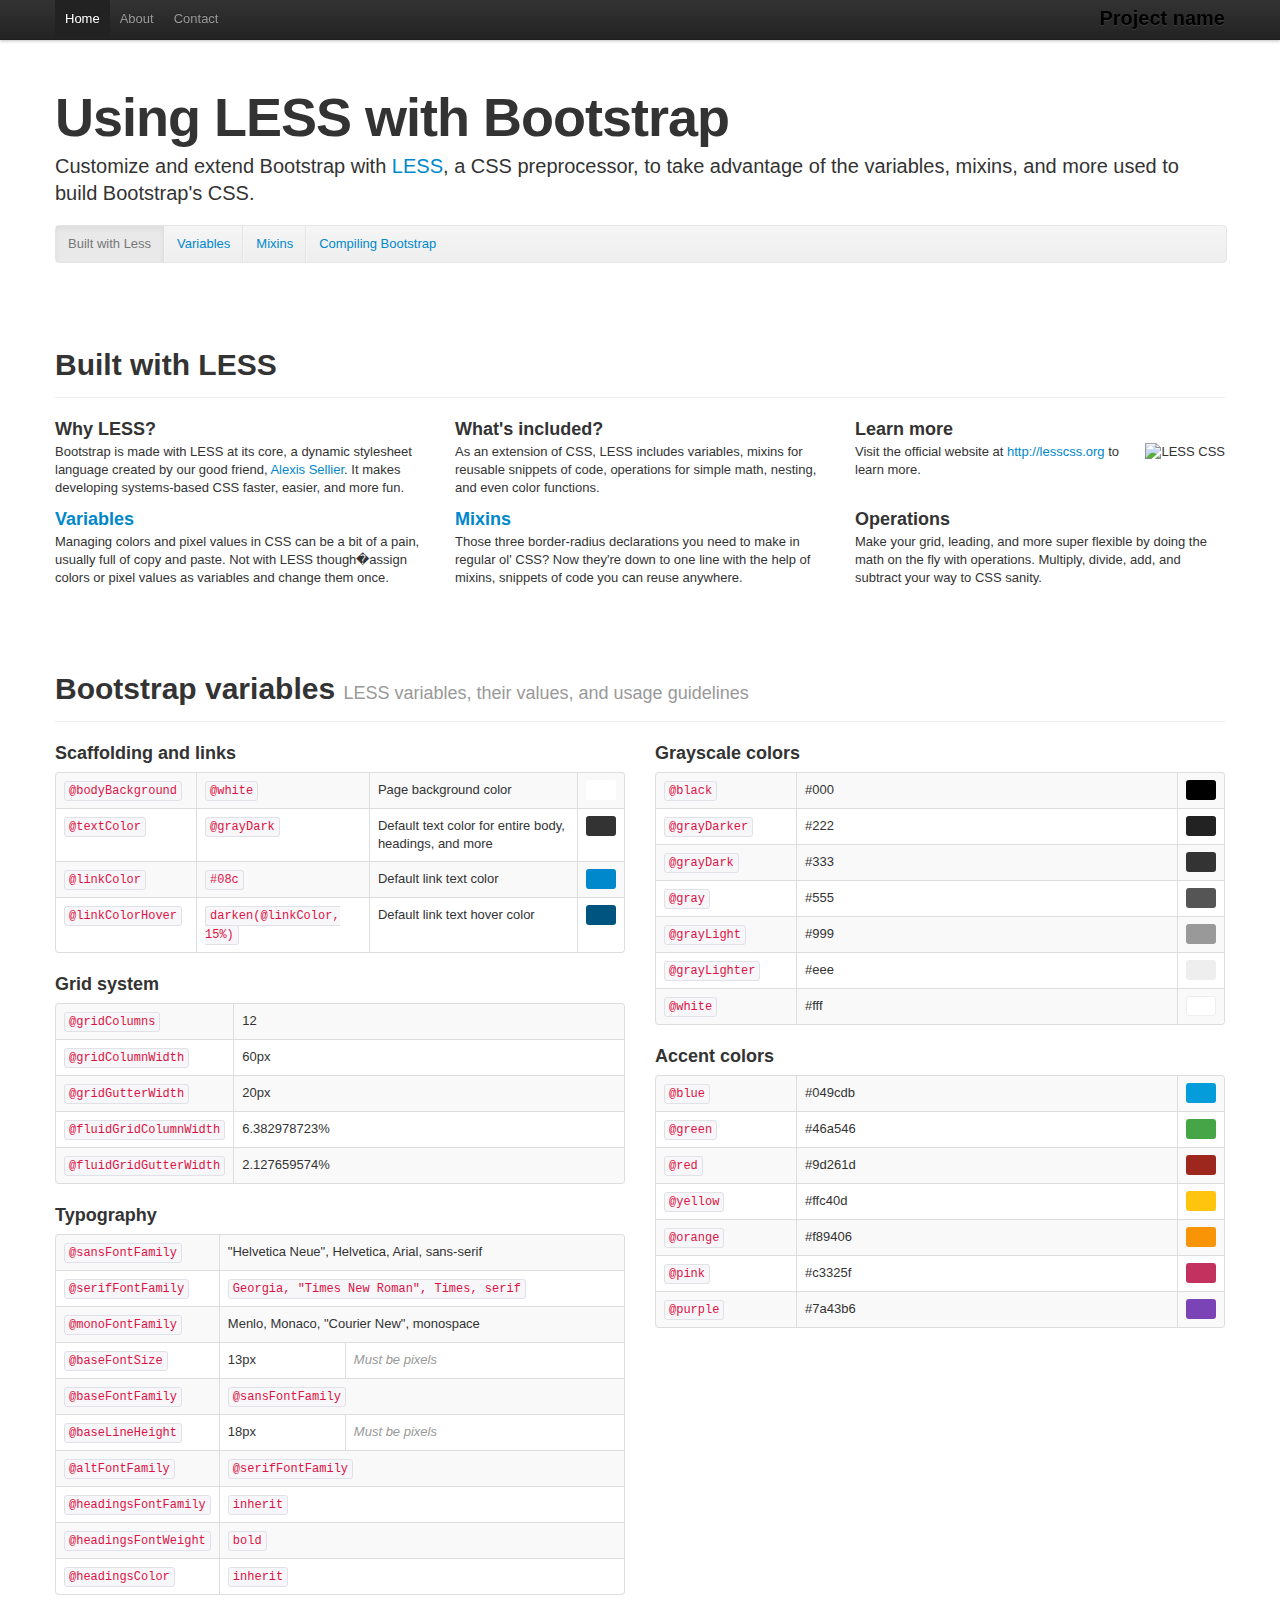
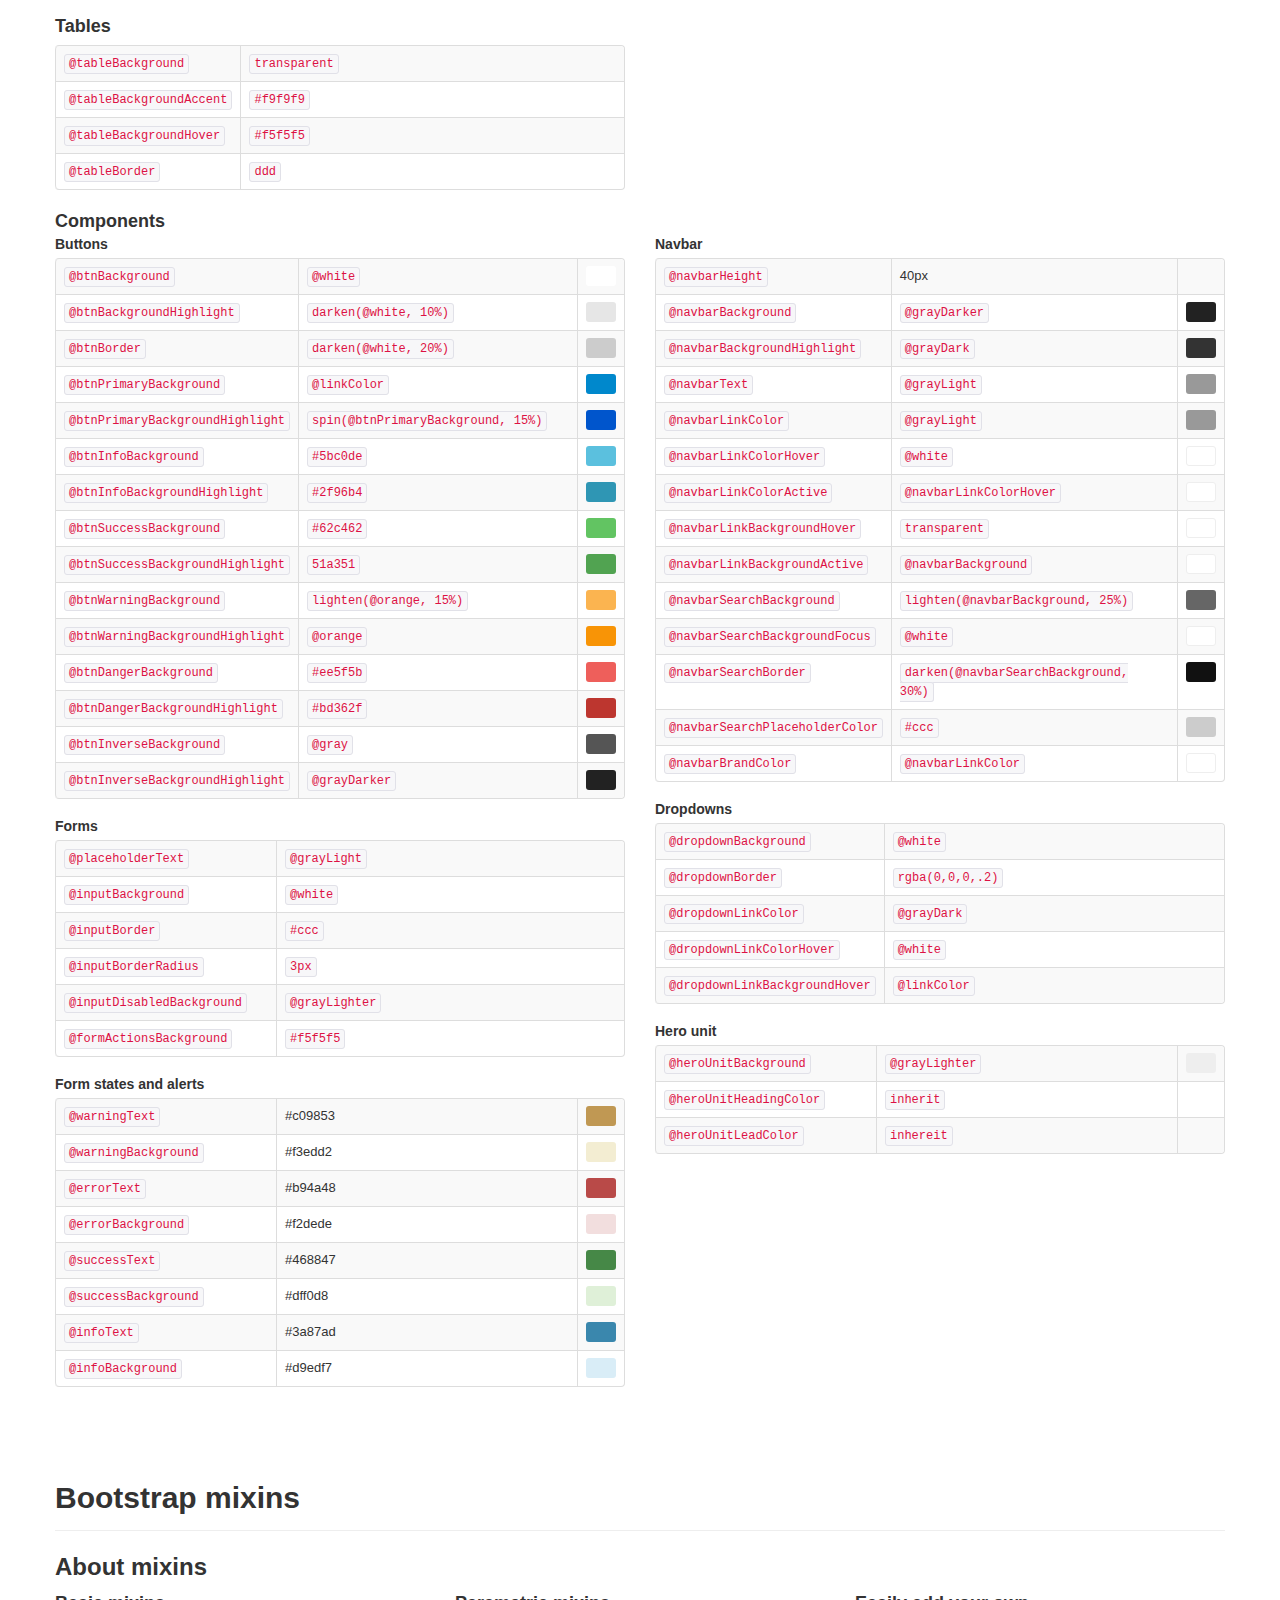
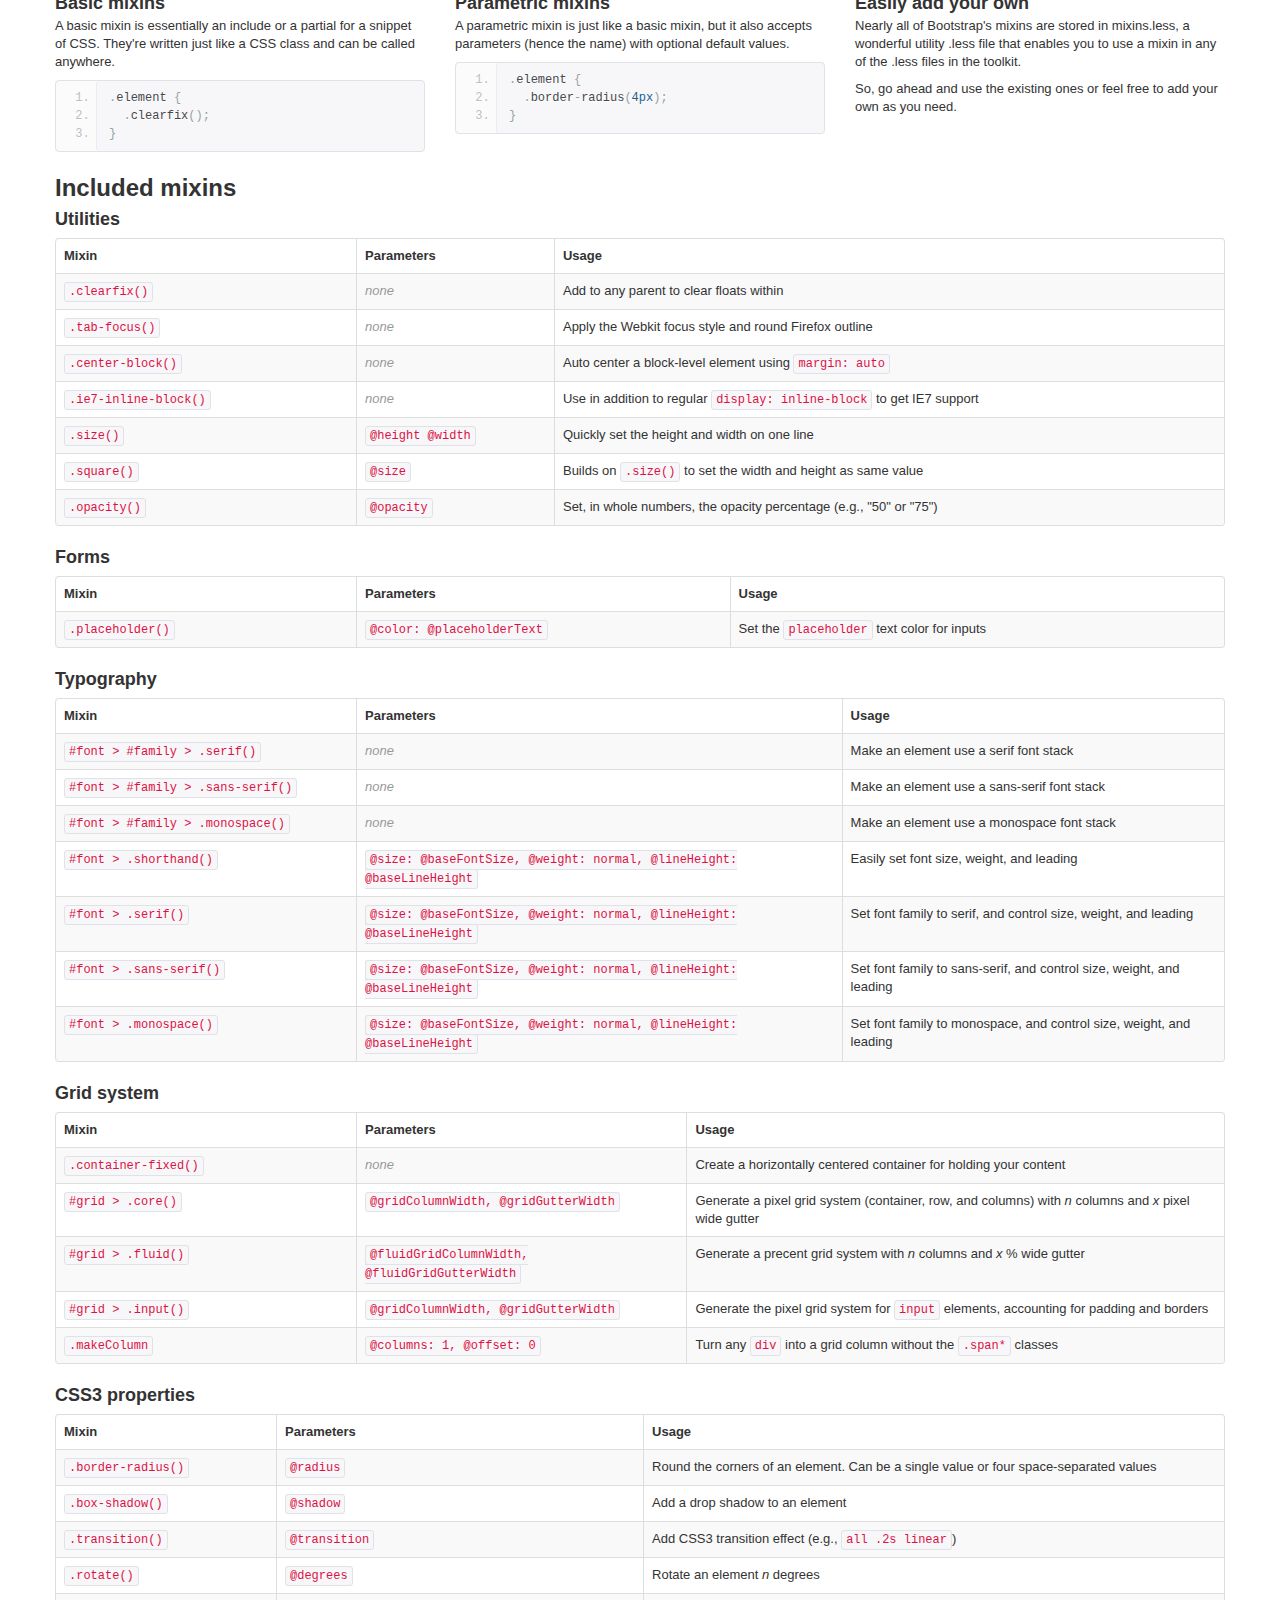
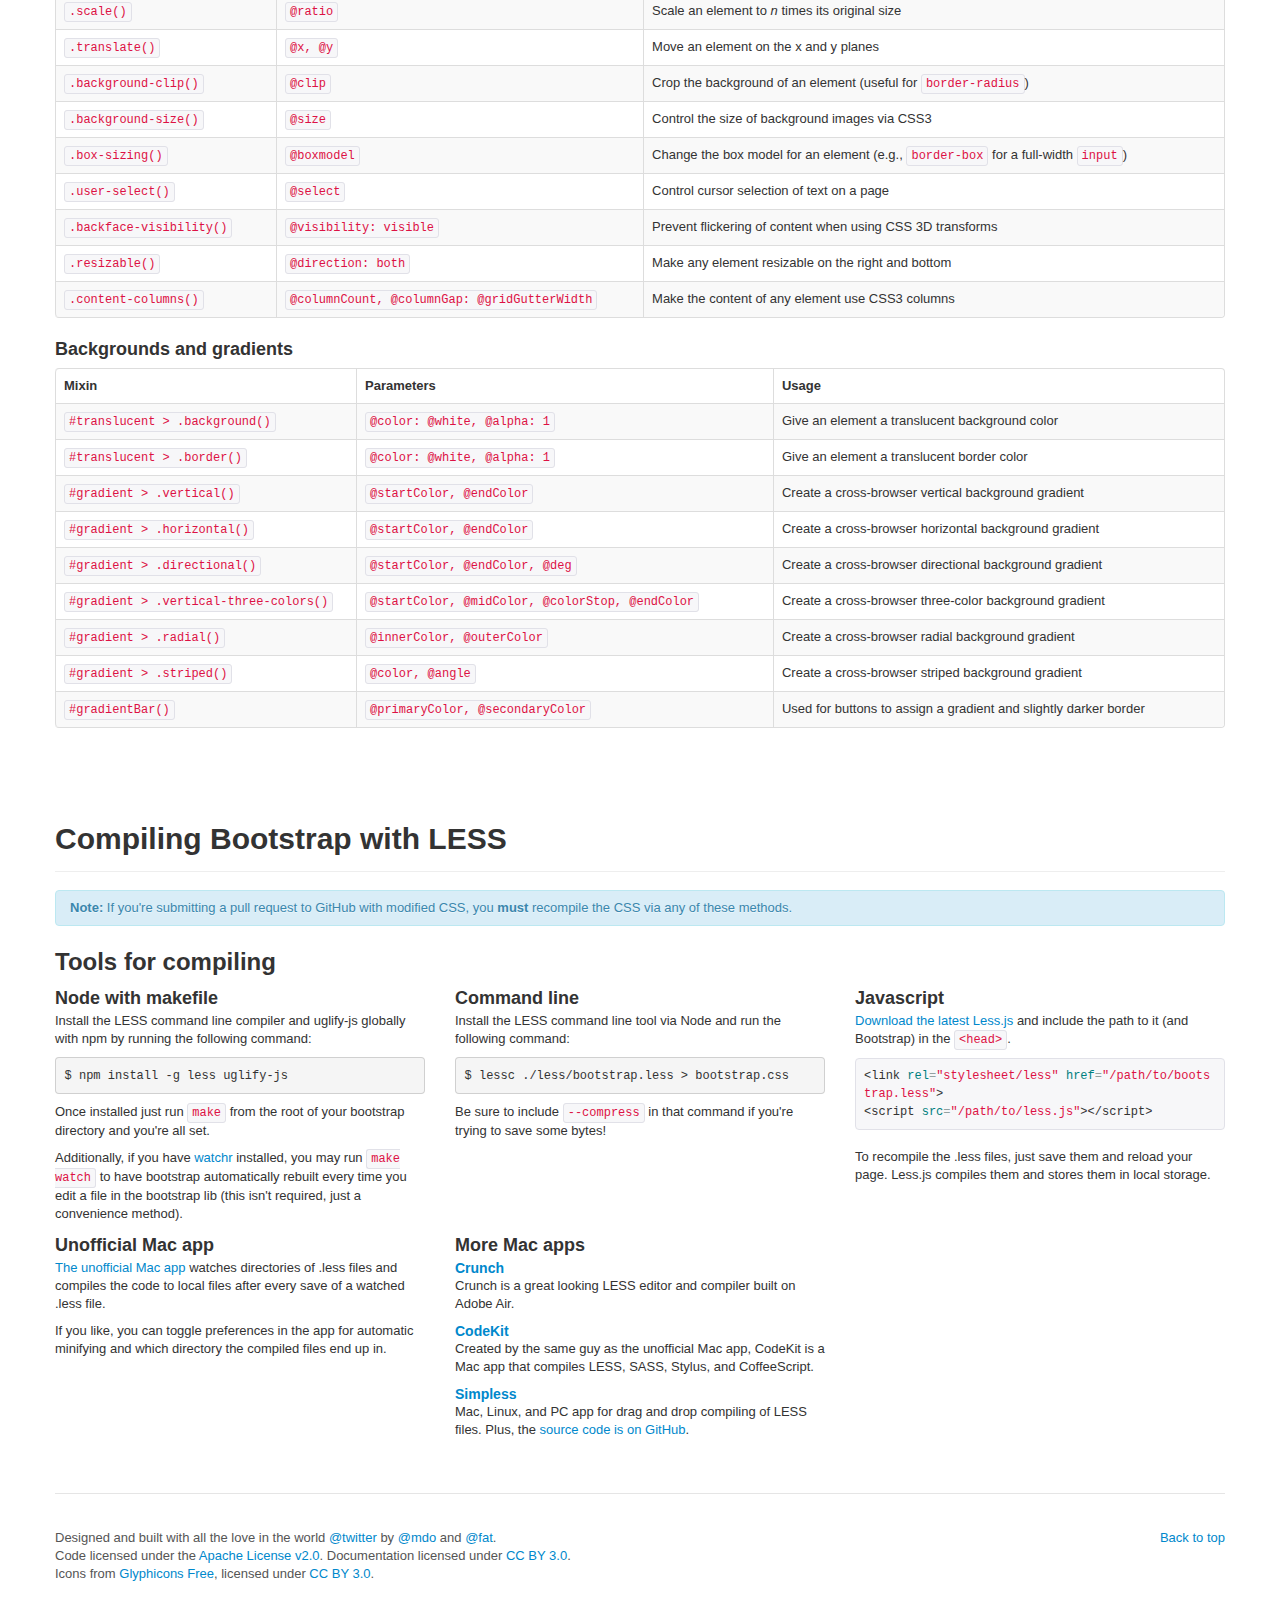
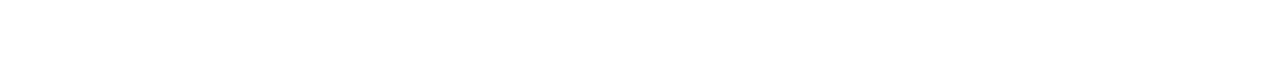
==== test.html @ 5b703060 "first commit...yay" ====
<!doctype html>
<!--[if lt IE 7]> <html class="no-js lt-ie9 lt-ie8 lt-ie7" lang="en"> <![endif]-->
<!--[if IE 7]>    <html class="no-js lt-ie9 lt-ie8" lang="en"> <![endif]-->
<!--[if IE 8]>    <html class="no-js lt-ie9" lang="en"> <![endif]-->
<!--[if gt IE 8]><!--> <html class="no-js" lang="en"> <!--<![endif]-->
<head>
	<meta charset="utf-8">
	<meta http-equiv="X-UA-Compatible" content="IE=edge,chrome=1">

	<title></title>
	<meta name="description" content="">
	<meta name="author" content="">

	<meta name="viewport" content="width=device-width,initial-scale=1">

	<link rel="stylesheet/less" href="less/style.less">
	<script src="js/libs/less-1.3.0.min.js"></script>
	<link href="css/docs.css" rel="stylesheet">
	<link href="css/prettify.css" rel="stylesheet">
	
	<!-- Use SimpLESS (Win/Linux/Mac) or LESS.app (Mac) to compile your .less files
	to style.css, and replace the 2 lines above by this one:

	<link rel="stylesheet/less" href="less/style.css">
	 -->

	<script src="js/libs/modernizr-2.5-respond-1.1.0.min.js"></script>
</head>
<body>
    <div class="navbar navbar-fixed-top">
      <div class="navbar-inner">
        <div class="container">
          <a class="btn btn-navbar" data-toggle="collapse" data-target=".nav-collapse">
            <span class="icon-bar"></span>
            <span class="icon-bar"></span>
            <span class="icon-bar"></span>
          </a>
          <a class="brand" href="#">Project name</a>
          <div class="nav-collapse">
            <ul class="nav">
              <li class="active"><a href="#">Home</a></li>
              <li><a href="#about">About</a></li>
              <li><a href="#contact">Contact</a></li>
            </ul>
          </div><!--/.nav-collapse -->
        </div>
      </div>
    </div>

<div class="container">

<!-- Masthead
================================================== -->
<header class="jumbotron subhead" id="overview">
  <h1>Using LESS with Bootstrap</h1>
  <p class="lead">Customize and extend Bootstrap with <a href="http://lesscss.org" target="_blank">LESS</a>, a CSS preprocessor, to take advantage of the variables, mixins, and more used to build Bootstrap's CSS.</p>
  <div class="subnav">
    <ul class="nav nav-pills">
      <li class="active"><a href="#builtWith">Built with Less</a></li>
      <li class=""><a href="#variables">Variables</a></li>
      <li><a href="#mixins">Mixins</a></li>
      <li><a href="#compiling">Compiling Bootstrap</a></li>
    </ul>
  </div>
</header>



<!-- BUILT WITH LESS
================================================== -->
<section id="builtWith">
  <div class="page-header">
    <h1>Built with LESS</h1>
  </div>
  <div class="row">
    <div class="span4">
      <h3>Why LESS?</h3>
      <p>Bootstrap is made with LESS at its core, a dynamic stylesheet language created by our good friend, <a href="http://cloudhead.io">Alexis Sellier</a>. It makes developing systems-based CSS faster, easier, and more fun.</p>
    </div>
    <div class="span4">
      <h3>What's included?</h3>
      <p>As an extension of CSS, LESS includes variables, mixins for reusable snippets of code, operations for simple math, nesting, and even color functions.</p>
    </div>
    <div class="span4">
      <h3>Learn more</h3>
      <img style="float: right; height: 36px;" src="assets/img/less-logo-large.png" alt="LESS CSS">
      <p>Visit the official website at <a href="http://lesscss.org">http://lesscss.org</a> to learn more.</p>
    </div>
  </div>
  <div class="row">
    <div class="span4">
      <h3><a href="#variables">Variables</a></h3>
      <p>Managing colors and pixel values in CSS can be a bit of a pain, usually full of copy and paste. Not with LESS though�assign colors or pixel values as variables and change them once.</p>
    </div>
    <div class="span4">
      <h3><a href="#mixins">Mixins</a></h3>
      <p>Those three border-radius declarations you need to make in regular ol' CSS? Now they're down to one line with the help of mixins, snippets of code you can reuse anywhere.</p>
    </div>
    <div class="span4">
      <h3>Operations</h3>
      <p>Make your grid, leading, and more super flexible by doing the math on the fly with operations. Multiply, divide, add, and subtract your way to CSS sanity.</p>
    </div>
  </div>
</section>



<!-- VARIABLES
================================================== -->
<section id="variables">
  <div class="page-header">
    <h1>Bootstrap variables <small>LESS variables, their values, and usage guidelines</small></h1>
  </div>

  <div class="row">
    <div class="span6">
      <h3>Scaffolding and links</h3>
      <table class="table table-bordered table-striped">
        <tbody>
          <tr>
            <td class="span2"><code>@bodyBackground</code></td>
            <td><code>@white</code></td>
            <td>Page background color</td>
            <td class="swatch-col"><span class="swatch" style="background-color: #fff;"></span></td>
          </tr>
          <tr>
            <td><code>@textColor</code></td>
            <td><code>@grayDark</code></td>
            <td>Default text color for entire body, headings, and more</td>
            <td class="swatch-col"><span class="swatch" style="background-color: #333;"></span></td>
          </tr>
          <tr>
            <td><code>@linkColor</code></td>
            <td><code>#08c</code></td>
            <td>Default link text color</td>
            <td class="swatch-col"><span class="swatch" style="background-color: #08c;"></span></td>
          </tr>
          <tr>
            <td><code>@linkColorHover</code></td>
            <td><code>darken(@linkColor, 15%)</code></td>
            <td>Default link text hover color</td>
            <td><span class="swatch" style="background-color: #005580;"></span></td>
          </tr>
        </tbody>
      </table>
      <h3>Grid system</h3>
      <table class="table table-bordered table-striped">
        <tbody>
          <tr>
            <td class="span2"><code>@gridColumns</code></td>
            <td>12</td>
          </tr>
          <tr>
            <td><code>@gridColumnWidth</code></td>
            <td>60px</td>
          </tr>
          <tr>
            <td><code>@gridGutterWidth</code></td>
            <td>20px</td>
          </tr>
          <tr>
            <td><code>@fluidGridColumnWidth</code></td>
            <td>6.382978723%</td>
          </tr>
          <tr>
            <td><code>@fluidGridGutterWidth</code></td>
            <td>2.127659574%</td>
          </tr>
        </tbody>
      </table>
      <h3>Typography</h3>
      <table class="table table-bordered table-striped">
        <tbody>
          <tr>
            <td class="span2"><code>@sansFontFamily</code></td>
            <td colspan="2">"Helvetica Neue", Helvetica, Arial, sans-serif</td>
          </tr>
          <tr>
            <td><code>@serifFontFamily</code></td>
            <td colspan="2"><code>Georgia, "Times New Roman", Times, serif</code></td>
          </tr>
          <tr>
            <td><code>@monoFontFamily</code></td>
            <td colspan="2">Menlo, Monaco, "Courier New", monospace</td>
          </tr>

          <tr>
            <td class="span2"><code>@baseFontSize</code></td>
            <td>13px</td>
            <td><em class="muted">Must be pixels</em></td>
          </tr>
          <tr>
            <td><code>@baseFontFamily</code></td>
            <td colspan="2"><code>@sansFontFamily</code></td>
          </tr>
          <tr>
            <td><code>@baseLineHeight</code></td>
            <td>18px</td>
            <td><em class="muted">Must be pixels</em></td>
          </tr>
          <tr>
            <td><code>@altFontFamily</code></td>
            <td colspan="2"><code>@serifFontFamily</code></td>
          </tr>

          <tr>
            <td class="span2"><code>@headingsFontFamily</code></td>
            <td colspan="2"><code>inherit</code></td>
          </tr>
          <tr>
            <td><code>@headingsFontWeight</code></td>
            <td colspan="2"><code>bold</code></td>
          </tr>
          <tr>
            <td><code>@headingsColor</code></td>
            <td colspan="2"><code>inherit</code></td>
          </tr>
        </tbody>
      </table>
      <h3>Tables</h3>
      <table class="table table-bordered table-striped">
        <tbody>
          <tr>
            <td class="span2"><code>@tableBackground</code></td>
            <td><code>transparent</code></td>
          </tr>
          <tr>
            <td><code>@tableBackgroundAccent</code></td>
            <td><code>#f9f9f9</code></td>
          </tr>
          <tr>
            <td><code>@tableBackgroundHover</code></td>
            <td><code>#f5f5f5</code></td>
          </tr>
          <tr>
            <td><code>@tableBorder</code></td>
            <td><code>ddd</code></td>
          </tr>
        </tbody>
      </table>
    </div>
    <div class="span6">
      <h3>Grayscale colors</h3>
      <table class="table table-bordered table-striped">
        <tbody>
          <tr>
            <td class="span2"><code>@black</code></td>
            <td>#000</td>
            <td class="swatch-col"><span class="swatch" style="background-color: #000;"></span></td>
          </tr>
          <tr>
            <td><code>@grayDarker</code></td>
            <td>#222</td>
            <td><span class="swatch" style="background-color: #222;"></span></td>
          </tr>
          <tr>
            <td><code>@grayDark</code></td>
            <td>#333</td>
            <td><span class="swatch" style="background-color: #333;"></span></td>
          </tr>
          <tr>
            <td><code>@gray</code></td>
            <td>#555</td>
            <td><span class="swatch" style="background-color: #555;"></span></td>
          </tr>
          <tr>
            <td><code>@grayLight</code></td>
            <td>#999</td>
            <td><span class="swatch" style="background-color: #999;"></span></td>
          </tr>
          <tr>
            <td><code>@grayLighter</code></td>
            <td>#eee</td>
            <td><span class="swatch" style="background-color: #eee;"></span></td>
          </tr>
          <tr>
            <td><code>@white</code></td>
            <td>#fff</td>
            <td><span class="swatch swatch-bordered" style="background-color: #fff;"></span></td>
          </tr>
        </tbody>
      </table>
      <h3>Accent colors</h3>
      <table class="table table-bordered table-striped">
        <tbody>
          <tr>
            <td class="span2"><code>@blue</code></td>
            <td>#049cdb</td>
            <td class="swatch-col"><span class="swatch" style="background-color: #049cdb;"></span></td>
          </tr>
          <tr>
            <td><code>@green</code></td>
            <td>#46a546</td>
            <td><span class="swatch" style="background-color: #46a546;"></span></td>
          </tr>
          <tr>
            <td><code>@red</code></td>
            <td>#9d261d</td>
            <td><span class="swatch" style="background-color: #9d261d;"></span></td>
          </tr>
          <tr>
            <td><code>@yellow</code></td>
            <td>#ffc40d</td>
            <td><span class="swatch" style="background-color: #ffc40d;"></span></td>
          </tr>
          <tr>
            <td><code>@orange</code></td>
            <td>#f89406</td>
            <td><span class="swatch" style="background-color: #f89406;"></span></td>
          </tr>
          <tr>
            <td><code>@pink</code></td>
            <td>#c3325f</td>
            <td><span class="swatch" style="background-color: #c3325f;"></span></td>
          </tr>
          <tr>
            <td><code>@purple</code></td>
            <td>#7a43b6</td>
            <td><span class="swatch" style="background-color: #7a43b6;"></span></td>
          </tr>
        </tbody>
      </table>
    </div>
  </div> <!-- /row -->

  <h3>Components</h3>
  <div class="row">
    <div class="span6">
      <h4>Buttons</h4>
      <table class="table table-bordered table-striped">
        <tbody>
          <tr>
            <td class="span3"><code>@btnBackground</code></td>
            <td><code>@white</code></td>
            <td class="swatch-col"><span class="swatch" style="background-color: #fff;"></span></td>
          </tr>
          <tr>
            <td class="span3"><code>@btnBackgroundHighlight</code></td>
            <td><code>darken(@white, 10%)</code></td>
            <td class="swatch-col"><span class="swatch" style="background-color: #e6e6e6;"></span></td>
          </tr>
          <tr>
            <td class="span3"><code>@btnBorder</code></td>
            <td><code>darken(@white, 20%)</code></td>
            <td class="swatch-col"><span class="swatch" style="background-color: #ccc;"></span></td>
          </tr>

          <tr>
            <td class="span3"><code>@btnPrimaryBackground</code></td>
            <td><code>@linkColor</code></td>
            <td class="swatch-col"><span class="swatch" style="background-color: #08c;"></span></td>
          </tr>
          <tr>
            <td class="span3"><code>@btnPrimaryBackgroundHighlight</code></td>
            <td><code>spin(@btnPrimaryBackground, 15%)</code></td>
            <td class="swatch-col"><span class="swatch" style="background-color: #05c;"></span></td>
          </tr>

          <tr>
            <td class="span3"><code>@btnInfoBackground</code></td>
            <td><code>#5bc0de</code></td>
            <td class="swatch-col"><span class="swatch" style="background-color: #5bc0de;"></span></td>
          </tr>
          <tr>
            <td class="span3"><code>@btnInfoBackgroundHighlight</code></td>
            <td><code>#2f96b4</code></td>
            <td class="swatch-col"><span class="swatch" style="background-color: #2f96b4;"></span></td>
          </tr>

          <tr>
            <td class="span3"><code>@btnSuccessBackground</code></td>
            <td><code>#62c462</code></td>
            <td class="swatch-col"><span class="swatch" style="background-color: #62c462;"></span></td>
          </tr>
          <tr>
            <td class="span3"><code>@btnSuccessBackgroundHighlight</code></td>
            <td><code>51a351</code></td>
            <td class="swatch-col"><span class="swatch" style="background-color: #51a351;"></span></td>
          </tr>

          <tr>
            <td class="span3"><code>@btnWarningBackground</code></td>
            <td><code>lighten(@orange, 15%)</code></td>
            <td class="swatch-col"><span class="swatch" style="background-color: #fbb450;"></span></td>
          </tr>
          <tr>
            <td class="span3"><code>@btnWarningBackgroundHighlight</code></td>
            <td><code>@orange</code></td>
            <td class="swatch-col"><span class="swatch" style="background-color: #f89406;"></span></td>
          </tr>

          <tr>
            <td class="span3"><code>@btnDangerBackground</code></td>
            <td><code>#ee5f5b</code></td>
            <td class="swatch-col"><span class="swatch" style="background-color: #ee5f5b;"></span></td>
          </tr>
          <tr>
            <td class="span3"><code>@btnDangerBackgroundHighlight</code></td>
            <td><code>#bd362f</code></td>
            <td class="swatch-col"><span class="swatch" style="background-color: #bd362f;"></span></td>
          </tr>

          <tr>
            <td class="span3"><code>@btnInverseBackground</code></td>
            <td><code>@gray</code></td>
            <td class="swatch-col"><span class="swatch" style="background-color: #555;"></span></td>
          </tr>
          <tr>
            <td class="span3"><code>@btnInverseBackgroundHighlight</code></td>
            <td><code>@grayDarker</code></td>
            <td class="swatch-col"><span class="swatch" style="background-color: #222;"></span></td>
          </tr>
        </tbody>
      </table>
      <h4>Forms</h4>
      <table class="table table-bordered table-striped">
        <tbody>
          <tr>
            <td class="span3"><code>@placeholderText</code></td>
            <td><code>@grayLight</code></td>
          </tr>
          <tr>
            <td><code>@inputBackground</code></td>
            <td><code>@white</code></td>
          </tr>
          <tr>
            <td><code>@inputBorder</code></td>
            <td><code>#ccc</code></td>
          </tr>
          <tr>
            <td><code>@inputBorderRadius</code></td>
            <td><code>3px</code></td>
          </tr>
          <tr>
            <td><code>@inputDisabledBackground</code></td>
            <td><code>@grayLighter</code></td>
          </tr>
          <tr>
            <td><code>@formActionsBackground</code></td>
            <td><code>#f5f5f5</code></td>
          </tr>
        </tbody>
      </table>
      <h4>Form states and alerts</h4>
      <table class="table table-bordered table-striped">
        <tbody>
          <tr>
            <td class="span3"><code>@warningText</code></td>
            <td>#c09853</td>
            <td><span class="swatch" style="background-color: #c09853;"></span></td>
          </tr>
          <tr>
            <td><code>@warningBackground</code></td>
            <td>#f3edd2</td>
            <td class="swatch-col"><span class="swatch" style="background-color: #f3edd2;"></span></td>
          </tr>
          <tr>
            <td><code>@errorText</code></td>
            <td>#b94a48</td>
            <td><span class="swatch" style="background-color: #b94a48;"></span></td>
          </tr>
          <tr>
            <td><code>@errorBackground</code></td>
            <td>#f2dede</td>
            <td><span class="swatch" style="background-color: #f2dede;"></span></td>
          </tr>
          <tr>
            <td><code>@successText</code></td>
            <td>#468847</td>
            <td><span class="swatch" style="background-color: #468847;"></span></td>
          </tr>
          <tr>
            <td><code>@successBackground</code></td>
            <td>#dff0d8</td>
            <td><span class="swatch" style="background-color: #dff0d8;"></span></td>
          </tr>
          <tr>
            <td><code>@infoText</code></td>
            <td>#3a87ad</td>
            <td><span class="swatch" style="background-color: #3a87ad;"></span></td>
          </tr>
          <tr>
            <td><code>@infoBackground</code></td>
            <td>#d9edf7</td>
            <td><span class="swatch" style="background-color: #d9edf7;"></span></td>
          </tr>
        </tbody>
      </table>
    </div>
    <div class="span6">
      <h4>Navbar</h4>
      <table class="table table-bordered table-striped">
        <tbody>
          <tr>
            <td class="span3"><code>@navbarHeight</code></td>
            <td>40px</td>
            <td class="swatch-col"></td>
          </tr>
          <tr>
            <td><code>@navbarBackground</code></td>
            <td><code>@grayDarker</code></td>
            <td><span class="swatch" style="background-color: #222;"></span></td>
          </tr>
          <tr>
            <td><code>@navbarBackgroundHighlight</code></td>
            <td><code>@grayDark</code></td>
            <td><span class="swatch" style="background-color: #333;"></span></td>
          </tr>

          <tr>
            <td><code>@navbarText</code></td>
            <td><code>@grayLight</code></td>
            <td><span class="swatch" style="background-color: #999;"></span></td>
          </tr>
          <tr>
            <td><code>@navbarLinkColor</code></td>
            <td><code>@grayLight</code></td>
            <td><span class="swatch" style="background-color: #999;"></span></td>
          </tr>
          <tr>
            <td><code>@navbarLinkColorHover</code></td>
            <td><code>@white</code></td>
            <td><span class="swatch swatch-bordered" style="background-color: #fff;"></span></td>
          </tr>
          <tr>
            <td><code>@navbarLinkColorActive</code></td>
            <td><code>@navbarLinkColorHover</code></td>
            <td><span class="swatch swatch-bordered" style="background-color: #fff;"></span></td>
          </tr>
          <tr>
            <td><code>@navbarLinkBackgroundHover</code></td>
            <td><code>transparent</code></td>
            <td><span class="swatch swatch-bordered" style="background-color: transparent;"></span></td>
          </tr>
          <tr>
            <td><code>@navbarLinkBackgroundActive</code></td>
            <td><code>@navbarBackground</code></td>
            <td><span class="swatch swatch-bordered" style="background-color: #fff;"></span></td>
          </tr>

          <tr>
            <td><code>@navbarSearchBackground</code></td>
            <td><code>lighten(@navbarBackground, 25%)</code></td>
            <td><span class="swatch" style="background-color: #666;"></span></td>
          </tr>
          <tr>
            <td><code>@navbarSearchBackgroundFocus</code></td>
            <td><code>@white</code></td>
            <td><span class="swatch swatch-bordered" style="background-color: #fff;"></span></td>
          </tr>
          <tr>
            <td><code>@navbarSearchBorder</code></td>
            <td><code>darken(@navbarSearchBackground, 30%)</code></td>
            <td><span class="swatch" style="background-color: #111;"></span></td>
          </tr>
          <tr>
            <td><code>@navbarSearchPlaceholderColor</code></td>
            <td><code>#ccc</code></td>
            <td><span class="swatch" style="background-color: #ccc;"></span></td>
          </tr>
          <tr>
            <td><code>@navbarBrandColor</code></td>
            <td><code>@navbarLinkColor</code></td>
            <td><span class="swatch swatch-bordered" style="background-color: #fff;"></span></td>
          </tr>
        </tbody>
      </table>
      <h4>Dropdowns</h4>
      <table class="table table-bordered table-striped">
        <tbody>
          <tr>
            <td class="span2"><code>@dropdownBackground</code></td>
            <td><code>@white</code></td>
          </tr>
          <tr>
            <td><code>@dropdownBorder</code></td>
            <td><code>rgba(0,0,0,.2)</code></td>
          </tr>
          <tr>
            <td><code>@dropdownLinkColor</code></td>
            <td><code>@grayDark</code></td>
          </tr>
          <tr>
            <td><code>@dropdownLinkColorHover</code></td>
            <td><code>@white</code></td>
          </tr>
          <tr>
            <td><code>@dropdownLinkBackgroundHover</code></td>
            <td><code>@linkColor</code></td>
          </tr>
        </tbody>
      </table>
      <h4>Hero unit</h4>
      <table class="table table-bordered table-striped">
        <tbody>
          <tr>
            <td class="span3"><code>@heroUnitBackground</code></td>
            <td><code>@grayLighter</code></td>
            <td class="swatch-col"><span class="swatch" style="background-color: #eee;"></span></td>
          </tr>
          <tr>
            <td class="span2"><code>@heroUnitHeadingColor</code></td>
            <td><code>inherit</code></td>
            <td></td>
          </tr>
          <tr>
            <td><code>@heroUnitLeadColor</code></td>
            <td><code>inhereit</code></td>
            <td></td>
          </tr>
        </tbody>
      </table>
    </div>
  </div><!-- /row -->

</section>



<!-- MIXINS
================================================== -->
<section id="mixins">
  <div class="page-header">
    <h1>Bootstrap mixins <small></small></h1>
  </div>
  <h2>About mixins</h2>
  <div class="row">
    <div class="span4">
      <h3>Basic mixins</h3>
      <p>A basic mixin is essentially an include or a partial for a snippet of CSS. They're written just like a CSS class and can be called anywhere.</p>
<pre class="prettyprint linenums"><ol class="linenums"><li class="L0"><span class="pun">.</span><span class="pln">element </span><span class="pun">{</span></li><li class="L1"><span class="pln">  </span><span class="pun">.</span><span class="pln">clearfix</span><span class="pun">();</span></li><li class="L2"><span class="pun">}</span></li></ol></pre>
    </div><!-- /span4 -->
    <div class="span4">
      <h3>Parametric mixins</h3>
      <p>A parametric mixin is just like a basic mixin, but it also accepts parameters (hence the name) with optional default values.</p>
<pre class="prettyprint linenums"><ol class="linenums"><li class="L0"><span class="pun">.</span><span class="pln">element </span><span class="pun">{</span></li><li class="L1"><span class="pln">  </span><span class="pun">.</span><span class="pln">border</span><span class="pun">-</span><span class="pln">radius</span><span class="pun">(</span><span class="lit">4px</span><span class="pun">);</span></li><li class="L2"><span class="pun">}</span></li></ol></pre>
    </div><!-- /span4 -->
    <div class="span4">
      <h3>Easily add your own</h3>
      <p>Nearly all of Bootstrap's mixins are stored in mixins.less, a wonderful utility .less file that enables you to use a mixin in any of the .less files in the toolkit.</p>
      <p>So, go ahead and use the existing ones or feel free to add your own as you need.</p>
    </div><!-- /span4 -->
  </div><!-- /row -->
  <h2>Included mixins</h2>
  <h3>Utilities</h3>
  <table class="table table-bordered table-striped">
    <thead>
      <tr>
        <th class="span4">Mixin</th>
        <th>Parameters</th>
        <th>Usage</th>
      </tr>
    </thead>
    <tbody>
      <tr>
        <td><code>.clearfix()</code></td>
        <td><em class="muted">none</em></td>
        <td>Add to any parent to clear floats within</td>
      </tr>
      <tr>
        <td><code>.tab-focus()</code></td>
        <td><em class="muted">none</em></td>
        <td>Apply the Webkit focus style and round Firefox outline</td>
      </tr>
      <tr>
        <td><code>.center-block()</code></td>
        <td><em class="muted">none</em></td>
        <td>Auto center a block-level element using <code>margin: auto</code></td>
      </tr>
      <tr>
        <td><code>.ie7-inline-block()</code></td>
        <td><em class="muted">none</em></td>
        <td>Use in addition to regular <code>display: inline-block</code> to get IE7 support</td>
      </tr>
      <tr>
        <td><code>.size()</code></td>
        <td><code>@height @width</code></td>
        <td>Quickly set the height and width on one line</td>
      </tr>
      <tr>
        <td><code>.square()</code></td>
        <td><code>@size</code></td>
        <td>Builds on <code>.size()</code> to set the width and height as same value</td>
      </tr>
      <tr>
        <td><code>.opacity()</code></td>
        <td><code>@opacity</code></td>
        <td>Set, in whole numbers, the opacity percentage (e.g., "50" or "75")</td>
      </tr>
    </tbody>
  </table>
  <h3>Forms</h3>
  <table class="table table-bordered table-striped">
    <thead>
      <tr>
        <th class="span4">Mixin</th>
        <th>Parameters</th>
        <th>Usage</th>
      </tr>
    </thead>
    <tbody>
      <tr>
        <td><code>.placeholder()</code></td>
        <td><code>@color: @placeholderText</code></td>
        <td>Set the <code>placeholder</code> text color for inputs</td>
      </tr>
    </tbody>
  </table>
  <h3>Typography</h3>
  <table class="table table-bordered table-striped">
    <thead>
      <tr>
        <th class="span4">Mixin</th>
        <th>Parameters</th>
        <th>Usage</th>
      </tr>
    </thead>
    <tbody>
      <tr>
        <td><code>#font &gt; #family &gt; .serif()</code></td>
        <td><em class="muted">none</em></td>
        <td>Make an element use a serif font stack</td>
      </tr>
      <tr>
        <td><code>#font &gt; #family &gt; .sans-serif()</code></td>
        <td><em class="muted">none</em></td>
        <td>Make an element use a sans-serif font stack</td>
      </tr>
      <tr>
        <td><code>#font &gt; #family &gt; .monospace()</code></td>
        <td><em class="muted">none</em></td>
        <td>Make an element use a monospace font stack</td>
      </tr>
      <tr>
        <td><code>#font &gt; .shorthand()</code></td>
        <td><code>@size: @baseFontSize, @weight: normal, @lineHeight: @baseLineHeight</code></td>
        <td>Easily set font size, weight, and leading</td>
      </tr>
      <tr>
        <td><code>#font &gt; .serif()</code></td>
        <td><code>@size: @baseFontSize, @weight: normal, @lineHeight: @baseLineHeight</code></td>
        <td>Set font family to serif, and control size, weight, and leading</td>
      </tr>
      <tr>
        <td><code>#font &gt; .sans-serif()</code></td>
        <td><code>@size: @baseFontSize, @weight: normal, @lineHeight: @baseLineHeight</code></td>
        <td>Set font family to sans-serif, and control size, weight, and leading</td>
      </tr>
      <tr>
        <td><code>#font &gt; .monospace()</code></td>
        <td><code>@size: @baseFontSize, @weight: normal, @lineHeight: @baseLineHeight</code></td>
        <td>Set font family to monospace, and control size, weight, and leading</td>
      </tr>
    </tbody>
  </table>
  <h3>Grid system</h3>
  <table class="table table-bordered table-striped">
    <thead>
      <tr>
        <th class="span4">Mixin</th>
        <th>Parameters</th>
        <th>Usage</th>
      </tr>
    </thead>
    <tbody>
      <tr>
        <td><code>.container-fixed()</code></td>
        <td><em class="muted">none</em></td>
        <td>Create a horizontally centered container for holding your content</td>
      </tr>
      <tr>
        <td><code>#grid &gt; .core()</code></td>
        <td><code>@gridColumnWidth, @gridGutterWidth</code></td>
        <td>Generate a pixel grid system (container, row, and columns) with <em>n</em> columns and <em>x</em> pixel wide gutter</td>
      </tr>
      <tr>
        <td><code>#grid &gt; .fluid()</code></td>
        <td><code>@fluidGridColumnWidth, @fluidGridGutterWidth</code></td>
        <td>Generate a precent grid system with <em>n</em> columns and <em>x</em> % wide gutter</td>
      </tr>
      <tr>
        <td><code>#grid &gt; .input()</code></td>
        <td><code>@gridColumnWidth, @gridGutterWidth</code></td>
        <td>Generate the pixel grid system for <code>input</code> elements, accounting for padding and borders</td>
      </tr>
      <tr>
        <td><code>.makeColumn</code></td>
        <td><code>@columns: 1, @offset: 0</code></td>
        <td>Turn any <code>div</code> into a grid column without the <code>.span*</code> classes</td>
      </tr>
    </tbody>
  </table>
  <h3>CSS3 properties</h3>
  <table class="table table-bordered table-striped">
    <thead>
      <tr>
        <th class="span3">Mixin</th>
        <th>Parameters</th>
        <th>Usage</th>
      </tr>
    </thead>
    <tbody>
      <tr>
        <td><code>.border-radius()</code></td>
        <td><code>@radius</code></td>
        <td>Round the corners of an element. Can be a single value or four space-separated values</td>
      </tr>
      <tr>
        <td><code>.box-shadow()</code></td>
        <td><code>@shadow</code></td>
        <td>Add a drop shadow to an element</td>
      </tr>
      <tr>
        <td><code>.transition()</code></td>
        <td><code>@transition</code></td>
        <td>Add CSS3 transition effect (e.g., <code>all .2s linear</code>)</td>
      </tr>
      <tr>
        <td><code>.rotate()</code></td>
        <td><code>@degrees</code></td>
        <td>Rotate an element <em>n</em> degrees</td>
      </tr>
      <tr>
        <td><code>.scale()</code></td>
        <td><code>@ratio</code></td>
        <td>Scale an element to <em>n</em> times its original size</td>
      </tr>
      <tr>
        <td><code>.translate()</code></td>
        <td><code>@x, @y</code></td>
        <td>Move an element on the x and y planes</td>
      </tr>
      <tr>
        <td><code>.background-clip()</code></td>
        <td><code>@clip</code></td>
        <td>Crop the background of an element (useful for <code>border-radius</code>)</td>
      </tr>
      <tr>
        <td><code>.background-size()</code></td>
        <td><code>@size</code></td>
        <td>Control the size of background images via CSS3</td>
      </tr>
      <tr>
        <td><code>.box-sizing()</code></td>
        <td><code>@boxmodel</code></td>
        <td>Change the box model for an element (e.g., <code>border-box</code> for a full-width <code>input</code>)</td>
      </tr>
      <tr>
        <td><code>.user-select()</code></td>
        <td><code>@select</code></td>
        <td>Control cursor selection of text on a page</td>
      </tr>
      <tr>
        <td><code>.backface-visibility()</code></td>
        <td><code>@visibility: visible</code></td>
        <td>Prevent flickering of content when using CSS 3D transforms</td>
      </tr>
      <tr>
        <td><code>.resizable()</code></td>
        <td><code>@direction: both</code></td>
        <td>Make any element resizable on the right and bottom</td>
      </tr>
      <tr>
        <td><code>.content-columns()</code></td>
        <td><code>@columnCount, @columnGap: @gridGutterWidth</code></td>
        <td>Make the content of any element use CSS3 columns</td>
      </tr>
    </tbody>
  </table>
  <h3>Backgrounds and gradients</h3>
  <table class="table table-bordered table-striped">
    <thead>
      <tr>
        <th class="span4">Mixin</th>
        <th>Parameters</th>
        <th>Usage</th>
      </tr>
    </thead>
    <tbody>
      <tr>
        <td><code>#translucent &gt; .background()</code></td>
        <td><code>@color: @white, @alpha: 1</code></td>
        <td>Give an element a translucent background color</td>
      </tr>
      <tr>
        <td><code>#translucent &gt; .border()</code></td>
        <td><code>@color: @white, @alpha: 1</code></td>
        <td>Give an element a translucent border color</td>
      </tr>
      <tr>
        <td><code>#gradient &gt; .vertical()</code></td>
        <td><code>@startColor, @endColor</code></td>
        <td>Create a cross-browser vertical background gradient</td>
      </tr>
      <tr>
        <td><code>#gradient &gt; .horizontal()</code></td>
        <td><code>@startColor, @endColor</code></td>
        <td>Create a cross-browser horizontal background gradient</td>
      </tr>
      <tr>
        <td><code>#gradient &gt; .directional()</code></td>
        <td><code>@startColor, @endColor, @deg</code></td>
        <td>Create a cross-browser directional background gradient</td>
      </tr>
      <tr>
        <td><code>#gradient &gt; .vertical-three-colors()</code></td>
        <td><code>@startColor, @midColor, @colorStop, @endColor</code></td>
        <td>Create a cross-browser three-color background gradient</td>
      </tr>
      <tr>
        <td><code>#gradient &gt; .radial()</code></td>
        <td><code>@innerColor, @outerColor</code></td>
        <td>Create a cross-browser radial background gradient</td>
      </tr>
      <tr>
        <td><code>#gradient &gt; .striped()</code></td>
        <td><code>@color, @angle</code></td>
        <td>Create a cross-browser striped background gradient</td>
      </tr>
      <tr>
        <td><code>#gradientBar()</code></td>
        <td><code>@primaryColor, @secondaryColor</code></td>
        <td>Used for buttons to assign a gradient and slightly darker border</td>
      </tr>
    </tbody>
  </table>
</section>



<!-- COMPILING LESS AND BOOTSTRAP
================================================== -->
<section id="compiling">
  <div class="page-header">
    <h1>Compiling Bootstrap with LESS</h1>
  </div>
  <div class="alert alert-info">
    <strong>Note:</strong> If you're submitting a pull request to GitHub with modified CSS, you <strong>must</strong> recompile the CSS via any of these methods.
  </div>
  <h2>Tools for compiling</h2>
  <div class="row">
    <div class="span4">
      <h3>Node with makefile</h3>
      <p>Install the LESS command line compiler and uglify-js globally with npm by running the following command:</p>
      <pre>$ npm install -g less uglify-js</pre>
      <p>Once installed just run <code>make</code> from the root of your bootstrap directory and you're all set.</p>
      <p>Additionally, if you have <a href="https://github.com/mynyml/watchr">watchr</a> installed, you may run <code>make watch</code> to have bootstrap automatically rebuilt every time you edit a file in the bootstrap lib (this isn't required, just a convenience method).</p>
    </div><!-- /span4 -->
    <div class="span4">
      <h3>Command line</h3>
      <p>Install the LESS command line tool via Node and run the following command:</p>
        <pre>$ lessc ./less/bootstrap.less &gt; bootstrap.css</pre>
      <p>Be sure to include <code>--compress</code> in that command if you're trying to save some bytes!</p>
    </div><!-- /span4 -->
    <div class="span4">
      <h3>Javascript</h3>
      <p><a href="http://lesscss.org/">Download the latest Less.js</a> and include the path to it (and Bootstrap) in the <code>&lt;head&gt;</code>.</p>
<pre class="prettyprint"><span class="tag">&lt;link</span><span class="pln"> </span><span class="atn">rel</span><span class="pun">=</span><span class="atv">"stylesheet/less"</span><span class="pln"> </span><span class="atn">href</span><span class="pun">=</span><span class="atv">"/path/to/bootstrap.less"</span><span class="tag">&gt;</span><span class="pln">
</span><span class="tag">&lt;script</span><span class="pln"> </span><span class="atn">src</span><span class="pun">=</span><span class="atv">"/path/to/less.js"</span><span class="tag">&gt;&lt;/script&gt;</span></pre>
      <p>To recompile the .less files, just save them and reload your page. Less.js compiles them and stores them in local storage.</p>
    </div><!-- /span4 -->
  </div><!-- /row -->
  <div class="row">
    <div class="span4">
      <h3>Unofficial Mac app</h3>
      <p><a href="http://incident57.com/less/">The unofficial Mac app</a> watches directories of .less files and compiles the code to local files after every save of a watched .less file.</p>
      <p>If you like, you can toggle preferences in the app for automatic minifying and which directory the compiled files end up in.</p>
    </div><!-- /span4 -->
    <div class="span4">
      <h3>More Mac apps</h3>
      <h4><a href="http://crunchapp.net/" target="_blank">Crunch</a></h4>
      <p>Crunch is a great looking LESS editor and compiler built on Adobe Air.</p>
      <h4><a href="http://incident57.com/codekit/" target="_blank">CodeKit</a></h4>
      <p>Created by the same guy as the unofficial Mac app, CodeKit is a Mac app that compiles LESS, SASS, Stylus, and CoffeeScript.</p>
      <h4><a href="http://wearekiss.com/simpless" target="_blank">Simpless</a></h4>
      <p>Mac, Linux, and PC app for drag and drop compiling of LESS files. Plus, the <a href="https://github.com/Paratron/SimpLESS" target="_blank">source code is on GitHub</a>.</p>
    </div><!-- /span4 -->
  </div><!-- /row -->
</section>


     <!-- Footer
      ================================================== -->
      <footer class="footer">
        <p class="pull-right"><a href="#">Back to top</a></p>
        <p>Designed and built with all the love in the world <a href="http://twitter.com/twitter" target="_blank">@twitter</a> by <a href="http://twitter.com/mdo" target="_blank">@mdo</a> and <a href="http://twitter.com/fat" target="_blank">@fat</a>.</p>
        <p>Code licensed under the <a href="http://www.apache.org/licenses/LICENSE-2.0" target="_blank">Apache License v2.0</a>. Documentation licensed under <a href="http://creativecommons.org/licenses/by/3.0/">CC BY 3.0</a>.</p>
        <p>Icons from <a href="http://glyphicons.com">Glyphicons Free</a>, licensed under <a href="http://creativecommons.org/licenses/by/3.0/">CC BY 3.0</a>.</p>
      </footer>

    </div> <!-- /container -->
<script src="//ajax.googleapis.com/ajax/libs/jquery/1.7.1/jquery.min.js"></script>
<script>window.jQuery || document.write('<script src="js/libs/jquery-1.7.1.min.js"><\/script>')</script>

<script src="js/libs/bootstrap/bootstrap-transition.js"></script>
<script src="js/libs/bootstrap/bootstrap-alert.js"></script>
<script src="js/libs/bootstrap/bootstrap-modal.js"></script>
<script src="js/libs/bootstrap/bootstrap-dropdown.js"></script>
<script src="js/libs/bootstrap/bootstrap-scrollspy.js"></script>
<script src="js/libs/bootstrap/bootstrap-tab.js"></script>
<script src="js/libs/bootstrap/bootstrap-tooltip.js"></script>
<script src="js/libs/bootstrap/bootstrap-popover.js"></script>
<script src="js/libs/bootstrap/bootstrap-button.js"></script>
<script src="js/libs/bootstrap/bootstrap-collapse.js"></script>
<script src="js/libs/bootstrap/bootstrap-carousel.js"></script>
<script src="js/libs/bootstrap/bootstrap-typeahead.js"></script>

<script src="js/plugins.js"></script>
<script src="js/script.js"></script>
<script>
	var _gaq=[['_setAccount','UA-XXXXX-X'],['_trackPageview']];
	(function(d,t){var g=d.createElement(t),s=d.getElementsByTagName(t)[0];
	g.src=('https:'==location.protocol?'//ssl':'//www')+'.google-analytics.com/ga.js';
	s.parentNode.insertBefore(g,s)}(document,'script'));
</script>

</body>
</html>
---- css/docs.css ----
/* Add additional stylesheets below
-------------------------------------------------- */
/*
  Bootstrap's documentation styles
  Special styles for presenting Bootstrap's documentation and examples
*/


/* Body and structure
-------------------------------------------------- */
body {
  position: relative;
  padding-top: 90px;
  background-color: #fff;
  background-image: url(../img/grid-18px-masked.png);
  background-repeat: repeat-x;
  background-position: 0 40px;
}


/* Tweak navbar brand link to be super sleek
-------------------------------------------------- */
.navbar-fixed-top .brand {
  padding-right: 0;
  padding-left: 0;
  margin-left: 20px;
  float: right;
  font-weight: bold;
  color: #000;
  text-shadow: 0 1px 0 rgba(255,255,255,.1), 0 0 30px rgba(255,255,255,.125);
  -webkit-transition: all .2s linear;
     -moz-transition: all .2s linear;
          transition: all .2s linear;
}
.navbar-fixed-top .brand:hover {
  text-decoration: none;
}


/* Space out sub-sections more
-------------------------------------------------- */
section {
  padding-top: 60px;
}

/* Faded out hr */
hr.soften {
  height: 1px;
  margin: 54px 0;
  background-image: -webkit-linear-gradient(left, rgba(0,0,0,0), rgba(0,0,0,.1), rgba(0,0,0,0));
  background-image:    -moz-linear-gradient(left, rgba(0,0,0,0), rgba(0,0,0,.1), rgba(0,0,0,0));
  background-image:     -ms-linear-gradient(left, rgba(0,0,0,0), rgba(0,0,0,.1), rgba(0,0,0,0));
  background-image:      -o-linear-gradient(left, rgba(0,0,0,0), rgba(0,0,0,.1), rgba(0,0,0,0));
  border: 0;
}


/* Jumbotrons
-------------------------------------------------- */
.jumbotron {
  position: relative;
}
.jumbotron h1 {
  margin-bottom: 9px;
  font-size: 81px;
  font-weight: bold;
  letter-spacing: -1px;
  line-height: 1;
}
.jumbotron p {
  margin-bottom: 18px;
  font-weight: 300;
}
.jumbotron .btn-large {
  font-size: 20px;
  font-weight: normal;
  padding: 14px 24px;
  margin-right: 10px;
  -webkit-border-radius: 6px;
     -moz-border-radius: 6px;
          border-radius: 6px;
}
.jumbotron .btn-large small {
  font-size: 14px;
}

/* Masthead (docs home) */
.masthead {
  padding-top: 36px;
  margin-bottom: 72px;
}
.masthead h1,
.masthead p {
  text-align: center;
}
.masthead h1 {
  margin-bottom: 18px;
}
.masthead p {
  margin-left: 5%;
  margin-right: 5%;
  font-size: 30px;
  line-height: 36px;
}


/* Specific jumbotrons
------------------------- */
/* supporting docs pages */
.subhead {
  padding-bottom: 0;
  margin-bottom: 9px;
}
.subhead h1 {
  font-size: 54px;
}

/* Subnav */
.subnav {
  width: 100%;
  height: 36px;
  background-color: #eeeeee; /* Old browsers */
  background-repeat: repeat-x; /* Repeat the gradient */
  background-image: -moz-linear-gradient(top, #f5f5f5 0%, #eeeeee 100%); /* FF3.6+ */
  background-image: -webkit-gradient(linear, left top, left bottom, color-stop(0%,#f5f5f5), color-stop(100%,#eeeeee)); /* Chrome,Safari4+ */
  background-image: -webkit-linear-gradient(top, #f5f5f5 0%,#eeeeee 100%); /* Chrome 10+,Safari 5.1+ */
  background-image: -ms-linear-gradient(top, #f5f5f5 0%,#eeeeee 100%); /* IE10+ */
  background-image: -o-linear-gradient(top, #f5f5f5 0%,#eeeeee 100%); /* Opera 11.10+ */
  filter: progid:DXImageTransform.Microsoft.gradient( startColorstr='#f5f5f5', endColorstr='#eeeeee',GradientType=0 ); /* IE6-9 */
  background-image: linear-gradient(top, #f5f5f5 0%,#eeeeee 100%); /* W3C */
  border: 1px solid #e5e5e5;
  -webkit-border-radius: 4px;
     -moz-border-radius: 4px;
          border-radius: 4px;
}
.subnav .nav {
  margin-bottom: 0;
}
.subnav .nav > li > a {
  margin: 0;
  padding-top:    11px;
  padding-bottom: 11px;
  border-left: 1px solid #f5f5f5;
  border-right: 1px solid #e5e5e5;
  -webkit-border-radius: 0;
     -moz-border-radius: 0;
          border-radius: 0;
}
.subnav .nav > .active > a,
.subnav .nav > .active > a:hover {
  padding-left: 13px;
  color: #777;
  background-color: #e9e9e9;
  border-right-color: #ddd;
  border-left: 0;
  -webkit-box-shadow: inset 0 3px 5px rgba(0,0,0,.05);
     -moz-box-shadow: inset 0 3px 5px rgba(0,0,0,.05);
          box-shadow: inset 0 3px 5px rgba(0,0,0,.05);
}
.subnav .nav > .active > a .caret,
.subnav .nav > .active > a:hover .caret {
  border-top-color: #777;
}
.subnav .nav > li:first-child > a,
.subnav .nav > li:first-child > a:hover {
  border-left: 0;
  padding-left: 12px;
  -webkit-border-radius: 4px 0 0 4px;
     -moz-border-radius: 4px 0 0 4px;
          border-radius: 4px 0 0 4px;
}
.subnav .nav > li:last-child > a {
  border-right: 0;
}
.subnav .dropdown-menu {
  -webkit-border-radius: 0 0 4px 4px;
     -moz-border-radius: 0 0 4px 4px;
          border-radius: 0 0 4px 4px;
}

/* Fixed subnav on scroll, but only for 980px and up (sorry IE!) */
@media (min-width: 980px) {
  .subnav-fixed {
    position: fixed;
    top: 40px;
    left: 0;
    right: 0;
    z-index: 1020; /* 10 less than .navbar-fixed to prevent any overlap */
    border-color: #d5d5d5;
    border-width: 0 0 1px; /* drop the border on the fixed edges */
    -webkit-border-radius: 0;
       -moz-border-radius: 0;
            border-radius: 0;
    -webkit-box-shadow: inset 0 1px 0 #fff, 0 1px 5px rgba(0,0,0,.1);
       -moz-box-shadow: inset 0 1px 0 #fff, 0 1px 5px rgba(0,0,0,.1);
            box-shadow: inset 0 1px 0 #fff, 0 1px 5px rgba(0,0,0,.1);
    filter: progid:DXImageTransform.Microsoft.gradient(enabled=false); /* IE6-9 */
  }
  .subnav-fixed .nav {
    width: 938px;
    margin: 0 auto;
    padding: 0 1px;
  }
  .subnav .nav > li:first-child > a,
  .subnav .nav > li:first-child > a:hover {
    -webkit-border-radius: 0;
       -moz-border-radius: 0;
            border-radius: 0;
  }
}


/* Quick links
-------------------------------------------------- */
.bs-links {
  margin: 36px 0;
}
.quick-links {
  min-height: 30px;
  margin: 0;
  padding: 5px 20px;
  list-style: none;
  text-align: center;
  overflow: hidden;
}
.quick-links:first-child {
  min-height: 0;
}
.quick-links li {
  display: inline;
  margin: 0 8px;
  color: #999;
}
.quick-links .github-btn,
.quick-links .tweet-btn,
.quick-links .follow-btn {
  position: relative;
  top: 5px;
}


/* Marketing section of Overview
-------------------------------------------------- */
.marketing .row {
  margin-bottom: 9px;
}
.marketing h1 {
  margin: 36px 0 27px;
  font-size: 40px;
  font-weight: 300;
  text-align: center;
}
.marketing h2,
.marketing h3 {
  font-weight: 300;
}
.marketing h2 {
  font-size: 22px;
}
.marketing p {
  margin-right: 10px;
}
.marketing .bs-icon {
  float: left;
  margin: 7px 10px 0 0;
  opacity: .8;
}
.marketing .small-bs-icon {
  float: left;
  margin: 4px 5px 0 0;
}



/* Footer
-------------------------------------------------- */
.footer {
  margin-top: 45px;
  padding: 35px 0 36px;
  border-top: 1px solid #e5e5e5;
}
.footer p {
  margin-bottom: 0;
  color: #555;
}



/* Special grid styles
-------------------------------------------------- */
.show-grid {
  margin-top: 10px;
  margin-bottom: 20px;
}
.show-grid [class*="span"] {
  background-color: #eee;
  text-align: center;
  -webkit-border-radius: 3px;
     -moz-border-radius: 3px;
          border-radius: 3px;
  min-height: 30px;
  line-height: 30px;
}
.show-grid:hover [class*="span"] {
  background: #ddd;
}
.show-grid .show-grid {
  margin-top: 0;
  margin-bottom: 0;
}
.show-grid .show-grid [class*="span"] {
  background-color: #ccc;
}


/* Render mini layout previews
-------------------------------------------------- */
.mini-layout {
  border: 1px solid #ddd;
  -webkit-border-radius: 6px;
     -moz-border-radius: 6px;
          border-radius: 6px;
  -webkit-box-shadow: 0 1px 2px rgba(0,0,0,.075);
     -moz-box-shadow: 0 1px 2px rgba(0,0,0,.075);
          box-shadow: 0 1px 2px rgba(0,0,0,.075);
}
.mini-layout {
  height: 240px;
  margin-bottom: 20px;
  padding: 9px;
}
.mini-layout div {
  -webkit-border-radius: 3px;
     -moz-border-radius: 3px;
          border-radius: 3px;
}
.mini-layout .mini-layout-body {
  background-color: #dceaf4;
  margin: 0 auto;
  width: 70%;
  height: 240px;
}
.mini-layout.fluid .mini-layout-sidebar,
.mini-layout.fluid .mini-layout-header,
.mini-layout.fluid .mini-layout-body {
  float: left;
}
.mini-layout.fluid .mini-layout-sidebar {
  background-color: #bbd8e9;
  width: 20%;
  height: 240px;
}
.mini-layout.fluid .mini-layout-body {
  width: 77.5%;
  margin-left: 2.5%;
}


/* Popover docs
-------------------------------------------------- */
.popover-well {
  min-height: 160px;
}
.popover-well .popover {
  display: block;
}
.popover-well .popover-wrapper {
  width: 50%;
  height: 160px;
  float: left;
  margin-left: 55px;
  position: relative;
}
.popover-well .popover-menu-wrapper {
  height: 80px;
}
.large-bird {
  margin: 5px 0 0 310px;
  opacity: .1;
}


/* Download page
-------------------------------------------------- */
.download .page-header {
  margin-top: 36px;
}
.page-header .toggle-all {
  margin-top: 5px;
}

/* Space out h3s when following a section */
.download h3 {
  margin-bottom: 5px;
}
.download-builder input + h3,
.download-builder .checkbox + h3 {
  margin-top: 9px;
}

/* Fields for variables */
.download-builder input[type=text] {
  margin-bottom: 9px;
  font-family: Menlo, Monaco, "Courier New", monospace;
  font-size: 12px;
  color: #d14;
}
.download-builder input[type=text]:focus {
  background-color: #fff;
}

/* Custom, larger checkbox labels */
.download .checkbox {
  padding: 6px 10px 6px 25px;
  color: #555;
  background-color: #f9f9f9;
  -webkit-border-radius: 3px;
     -moz-border-radius: 3px;
          border-radius: 3px;
  cursor: pointer;
}
.download .checkbox:hover {
  color: #333;
  background-color: #f5f5f5;
}
.download .checkbox small {
  font-size: 12px;
  color: #777;
}

/* Variables section */
#variables label {
  margin-bottom: 0;
}

/* Giant download button */
.download-btn {
  margin: 36px 0 108px;
}
#download p,
#download h4 {
  max-width: 50%;
  margin: 0 auto;
  color: #999;
  text-align: center;
}
#download h4 {
  margin-bottom: 0;
}
#download p {
  margin-bottom: 18px;
}
.download-btn .btn {
  display: block;
  width: auto;
  padding: 19px 24px;
  margin-bottom: 27px;
  font-size: 30px;
  line-height: 1;
  text-align: center;
  -webkit-border-radius: 6px;
     -moz-border-radius: 6px;
          border-radius: 6px;
}



/* Color swatches on LESS docs page
-------------------------------------------------- */
/* Sets the width of the td */
.swatch-col {
  width: 30px;
}
/* Le swatch */
.swatch {
  display: inline-block;
  width: 30px;
  height: 20px;
  margin: -6px 0;
  -webkit-border-radius: 3px;
     -moz-border-radius: 3px;
          border-radius: 3px;
}
/* For white swatches, give a border */
.swatch-bordered {
  width: 28px;
  height: 18px;
  border: 1px solid #eee;
}


/* Misc
-------------------------------------------------- */

/* Make tables spaced out a bit more */
h2 + table,
h3 + table,
h4 + table,
h2 + .row {
  margin-top: 5px;
}

/* Example sites showcase */
.example-sites img {
  max-width: 100%;
  margin: 0 auto;
}
.marketing-byline {
  margin: -18px 0 27px;
  font-size: 18px;
  font-weight: 300;
  line-height: 24px;
  color: #999;
  text-align: center;
}

.scrollspy-example {
  height: 200px;
  overflow: auto;
  position: relative;
}

/* Remove bottom margin on example forms in wells */
form.well {
  padding: 14px;
}

/* Tighten up spacing */
.well hr {
  margin: 18px 0;
}

/* Fake the :focus state to demo it */
.focused {
  border-color: rgba(82,168,236,.8);
  -webkit-box-shadow: inset 0 1px 3px rgba(0,0,0,.1), 0 0 8px rgba(82,168,236,.6);
     -moz-box-shadow: inset 0 1px 3px rgba(0,0,0,.1), 0 0 8px rgba(82,168,236,.6);
          box-shadow: inset 0 1px 3px rgba(0,0,0,.1), 0 0 8px rgba(82,168,236,.6);
  outline: 0;
}

/* For input sizes, make them display block */
.docs-input-sizes select,
.docs-input-sizes input[type=text] {
  display: block;
  margin-bottom: 9px;
}

/* Icons
------------------------- */
.the-icons {
  margin-left: 0;
  list-style: none;
}
.the-icons i:hover {
  background-color: rgba(255,0,0,.25);
}

/* Eaxmples page
------------------------- */
.bootstrap-examples .thumbnail {
  margin-bottom: 9px;
  background-color: #fff;
}

/* Responsive table
------------------------- */
.responsive-utilities th small {
  display: block;
  font-weight: normal;
  color: #999;
}
.responsive-utilities tbody th {
  font-weight: normal;
}
.responsive-utilities td {
  text-align: center;
}
.responsive-utilities td.is-visible {
  color: #468847;
  background-color: #dff0d8 !important;
}
.responsive-utilities td.is-hidden {
  color: #ccc;
  background-color: #f9f9f9 !important;
}

/* Responsive tests
------------------------- */
.responsive-utilities-test {
  margin-top: 5px;
  margin-left: 0;
  list-style: none;
  overflow: hidden; /* clear floats */
}
.responsive-utilities-test li {
  position: relative;
  float: left;
  width: 25%;
  height: 43px;
  font-size: 14px;
  font-weight: bold;
  line-height: 43px;
  color: #999;
  text-align: center;
  border: 1px solid #ddd;
  -webkit-border-radius: 4px;
     -moz-border-radius: 4px;
          border-radius: 4px;
}
.responsive-utilities-test li + li {
  margin-left: 10px;
}
.responsive-utilities-test span {
  position: absolute;
  top:    -1px;
  left:   -1px;
  right:  -1px;
  bottom: -1px;
  -webkit-border-radius: 4px;
     -moz-border-radius: 4px;
          border-radius: 4px;
}
.responsive-utilities-test span {
  color: #468847;
  background-color: #dff0d8;
  border: 1px solid #d6e9c6;
}


/* Responsive Docs
-------------------------------------------------- */
@media (max-width: 480px) {

  /* Reduce padding above jumbotron */
  body {
    padding-top: 70px;
  }

  /* Change up some type stuff */
  h2 {
    margin-top: 27px;
  }
  h2 small {
    display: block;
    line-height: 18px;
  }
  h3 {
    margin-top: 18px;
  }

  /* Adjust the jumbotron */
  .jumbotron h1,
  .jumbotron p {
    text-align: center;
    margin-right: 0;
  }
  .jumbotron h1 {
    font-size: 45px;
    margin-right: 0;
  }
  .jumbotron p {
    margin-right: 0;
    margin-left: 0;
    font-size: 18px;
    line-height: 24px;
  }
  .jumbotron .btn {
    display: block;
    font-size: 18px;
    padding: 10px 14px;
    margin: 0 auto 10px;
  }
  /* Masthead (home page jumbotron) */
  .masthead {
    padding-top: 0;
  }

  /* Don't space out quick links so much */
  .quick-links {
    margin: 40px 0 0;
  }
  /* hide the bullets on mobile since our horizontal space is limited */
  .quick-links .divider {
    display: none;
  }

  /* center example sites */
  .example-sites {
    margin-left: 0;
  }
  .example-sites > li {
    float: none;
    display: block;
    max-width: 280px;
    margin: 0 auto 18px;
    text-align: center;
  }
  .example-sites .thumbnail > img {
    max-width: 270px;
  }

  table code {
    white-space: normal;
    word-wrap: break-word;
    word-break: break-all;
  }

  /* Modal example */
  .modal-example .modal {
    position: relative;
    top: auto;
    right: auto;
    bottom: auto;
    left: auto;
  }

}


@media (max-width: 768px) {

  /* Remove any padding from the body */
  body {
    padding-top: 0;
  }

  /* Jumbotron buttons */
  .jumbotron .btn {
    margin-bottom: 10px;
  }

  /* Subnav */
  .subnav {
    position: static;
    top: auto;
    z-index: auto;
    width: auto;
    height: auto;
    background: #fff; /* whole background property since we use a background-image for gradient */
    -webkit-box-shadow: none;
       -moz-box-shadow: none;
            box-shadow: none;
  }
  .subnav .nav > li {
    float: none;
  }
  .subnav .nav > li > a {
    border: 0;
  }
  .subnav .nav > li + li > a {
    border-top: 1px solid #e5e5e5;
  }
  .subnav .nav > li:first-child > a,
  .subnav .nav > li:first-child > a:hover {
      -webkit-border-radius: 4px 4px 0 0;
         -moz-border-radius: 4px 4px 0 0;
              border-radius: 4px 4px 0 0;
  }

  /* Popovers */
  .large-bird {
    display: none;
  }
  .popover-well .popover-wrapper {
    margin-left: 0;
  }

  /* Space out the show-grid examples */
  .show-grid [class*="span"] {
    margin-bottom: 5px;
  }

  /* Unfloat the back to top link in footer */
  .footer .pull-right {
    float: none;
  }
  .footer p {
    margin-bottom: 9px;
  }

}


@media (min-width: 480px) and (max-width: 768px) {

  /* Scale down the jumbotron content */
  .jumbotron h1 {
    font-size: 54px;
  }
  .jumbotron p {
    margin-right: 0;
    margin-left: 0;
  }

}


@media (min-width: 768px) and (max-width: 980px) {

  /* Remove any padding from the body */
  body {
    padding-top: 0;
  }

  /* Scale down the jumbotron content */
  .jumbotron h1 {
    font-size: 72px;
  }

}


@media (max-width: 980px) {

  /* Unfloat brand */
  .navbar-fixed-top .brand {
    float: left;
    margin-left: 0;
    padding-left: 10px;
    padding-right: 10px;
  }

  /* Inline-block quick links for more spacing */
  .quick-links li {
    display: inline-block;
    margin: 5px;
  }

}


/* LARGE DESKTOP SCREENS */
@media (min-width: 1210px) {

  /* Update subnav container */
  .subnav-fixed .nav {
    width: 1168px; /* 2px less to account for left/right borders being removed when in fixed mode */
  }

}
---- css/prettify.css ----
.com { color: #93a1a1; }
.lit { color: #195f91; }
.pun, .opn, .clo { color: #93a1a1; }
.fun { color: #dc322f; }
.str, .atv { color: #D14; }
.kwd, .linenums .tag { color: #1e347b; }
.typ, .atn, .dec, .var { color: teal; }
.pln { color: #48484c; }

.prettyprint {
  padding: 8px;
  background-color: #f7f7f9;
  border: 1px solid #e1e1e8;
}
.prettyprint.linenums {
  -webkit-box-shadow: inset 40px 0 0 #fbfbfc, inset 41px 0 0 #ececf0;
     -moz-box-shadow: inset 40px 0 0 #fbfbfc, inset 41px 0 0 #ececf0;
          box-shadow: inset 40px 0 0 #fbfbfc, inset 41px 0 0 #ececf0;
}

/* Specify class=linenums on a pre to get line numbering */
ol.linenums {
  margin: 0 0 0 33px; /* IE indents via margin-left */
} 
ol.linenums li {
  padding-left: 12px;
  color: #bebec5;
  line-height: 18px;
  text-shadow: 0 1px 0 #fff;
}
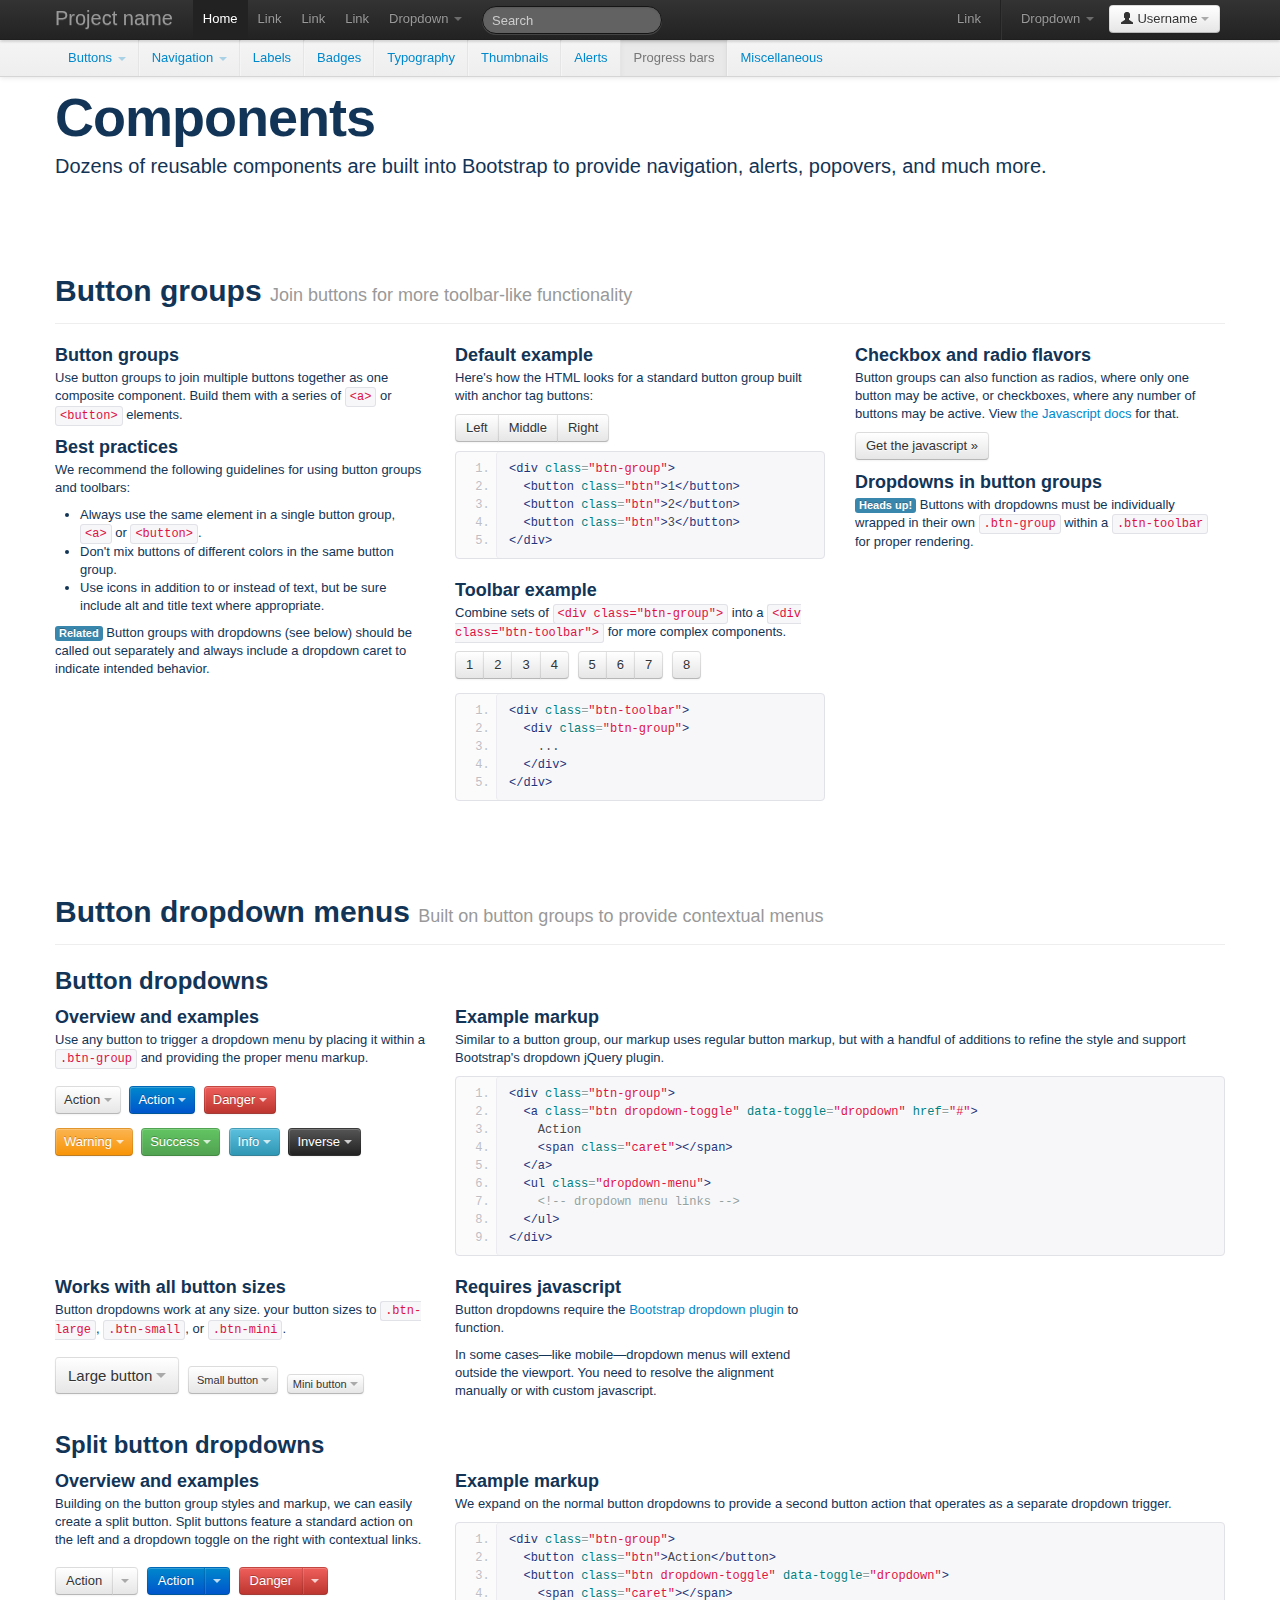
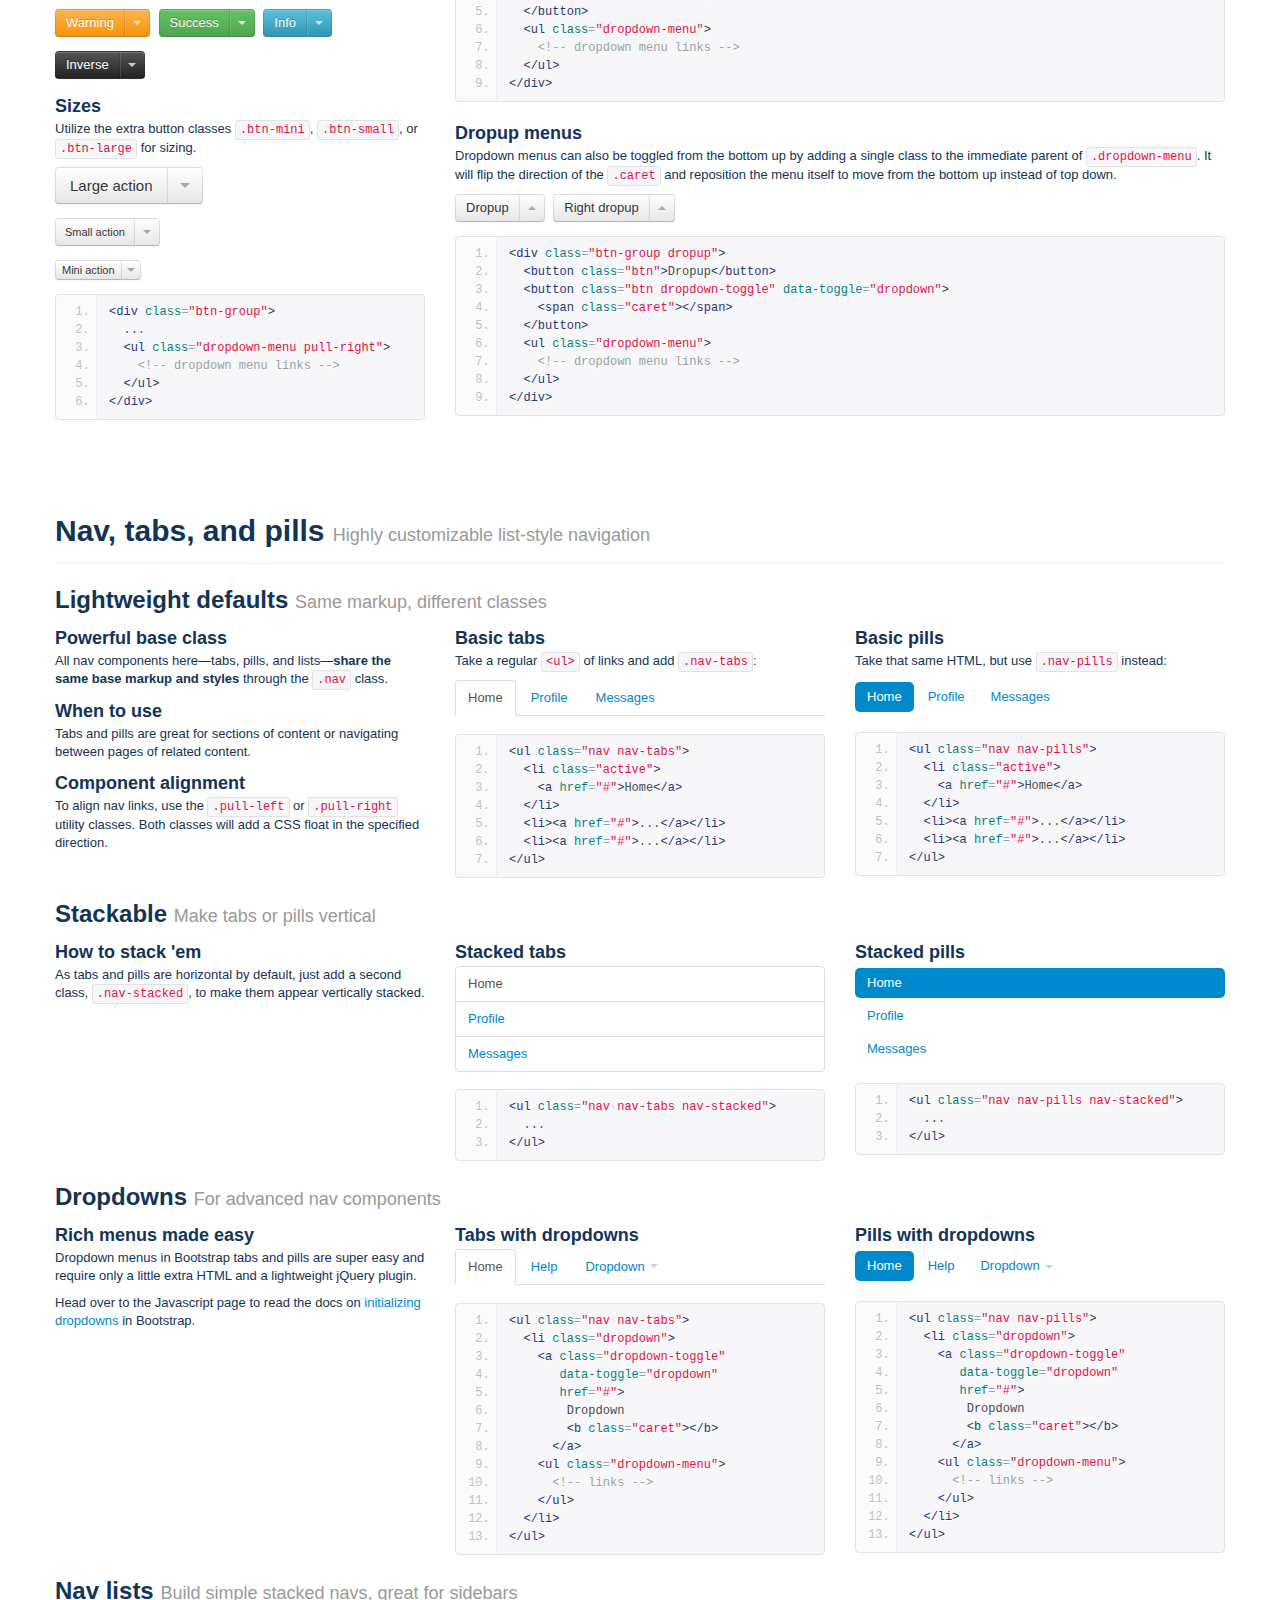
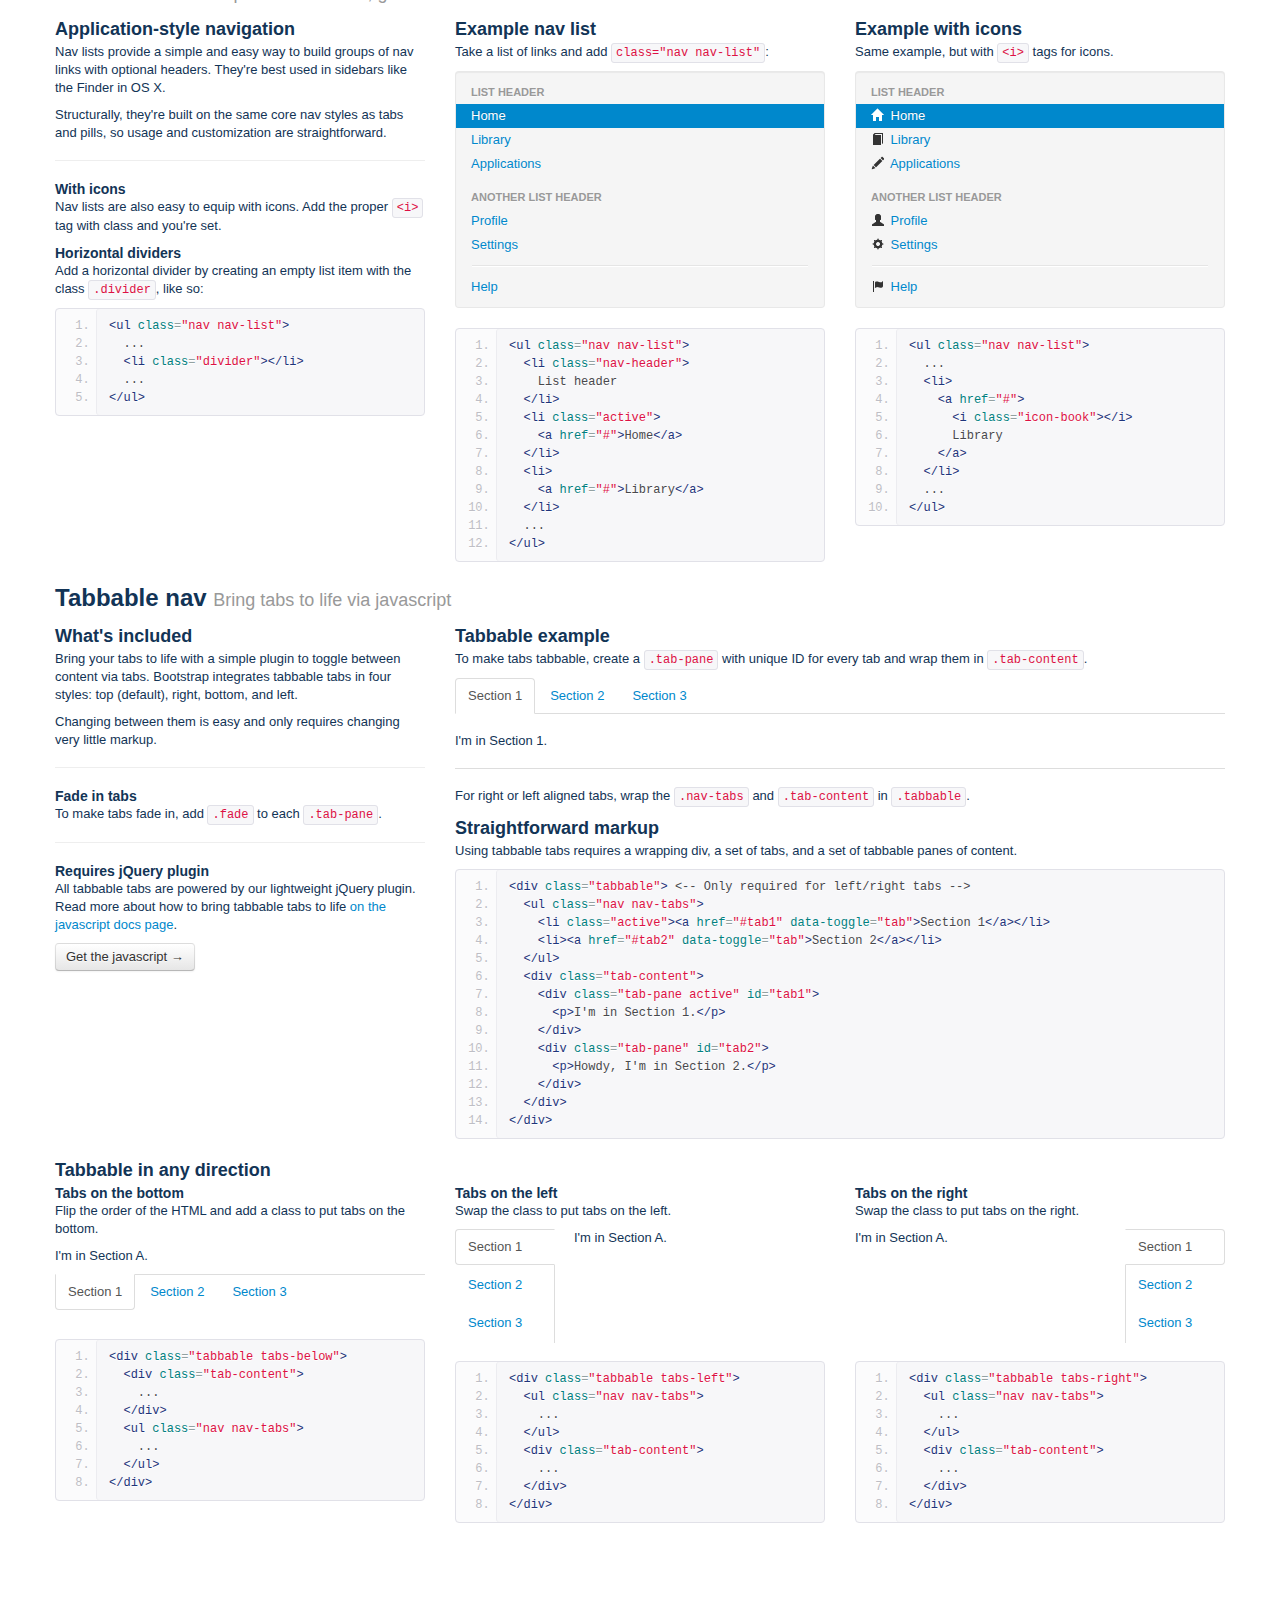
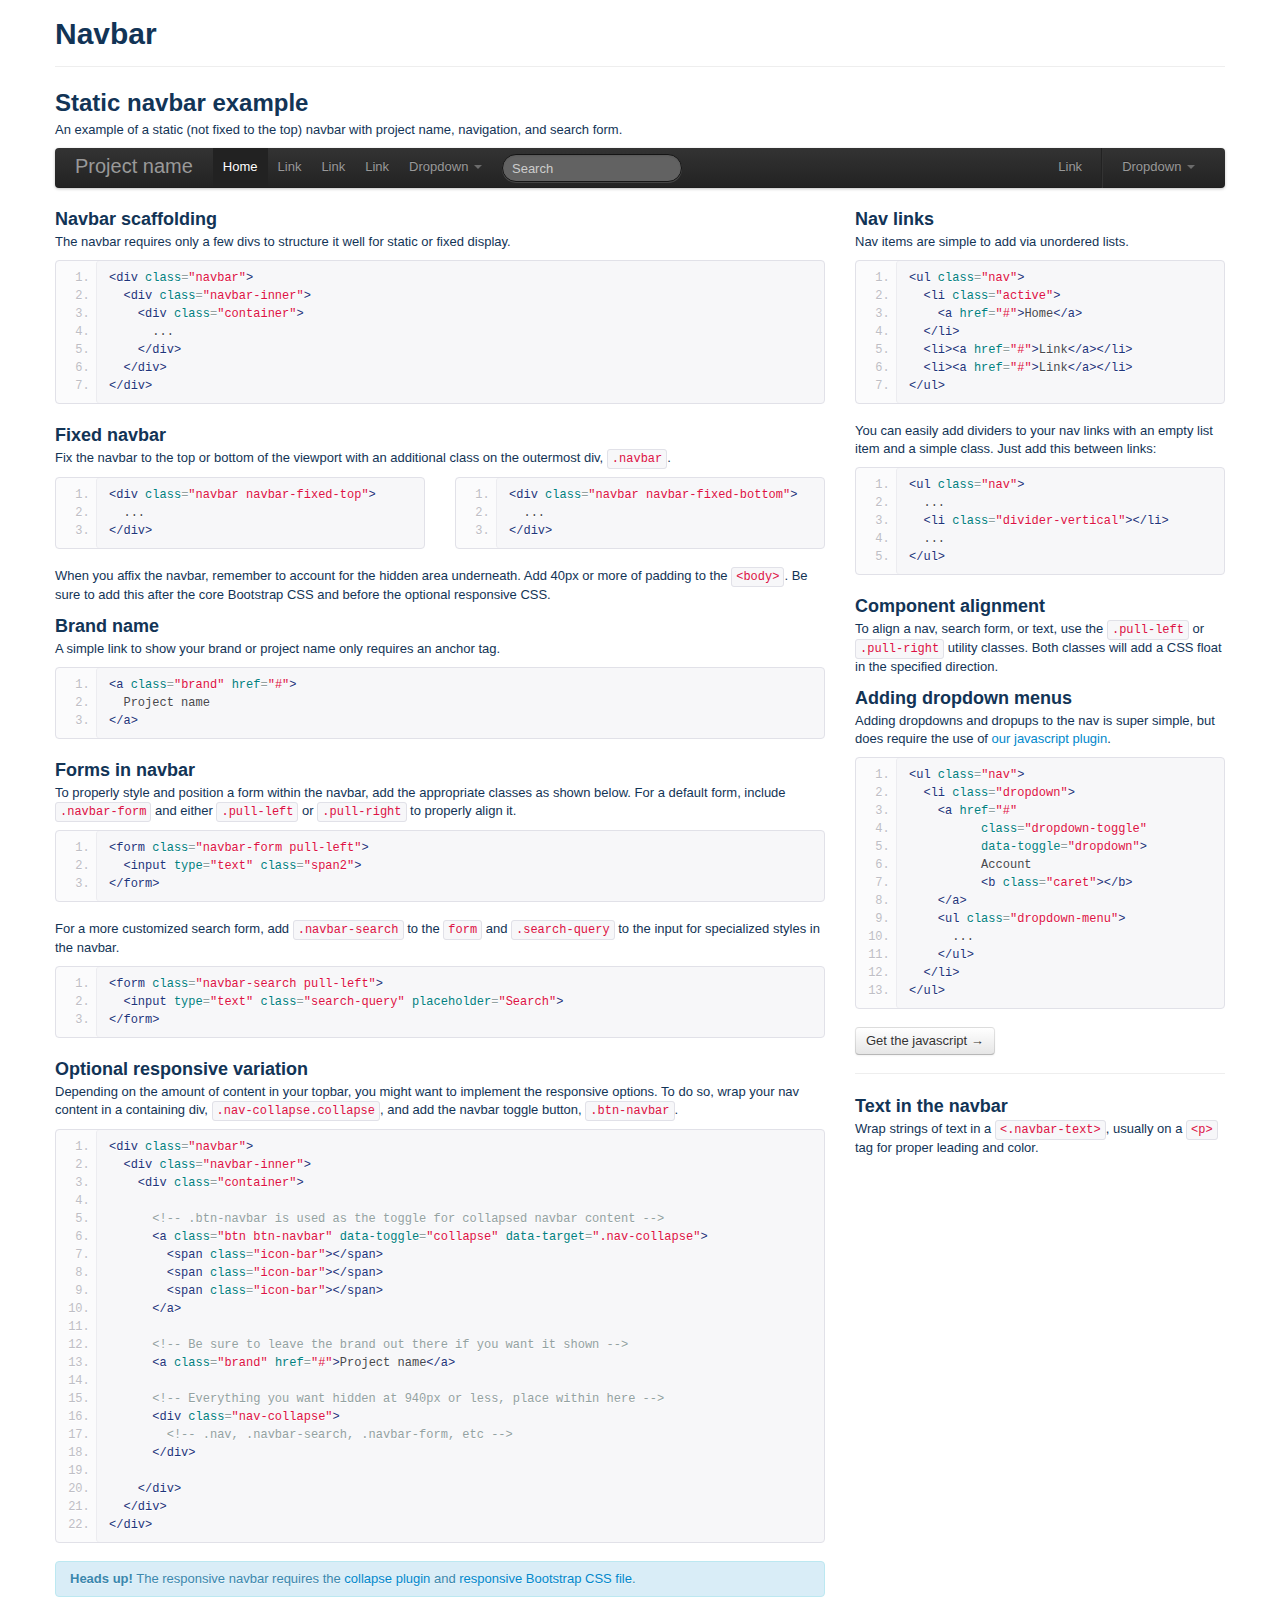
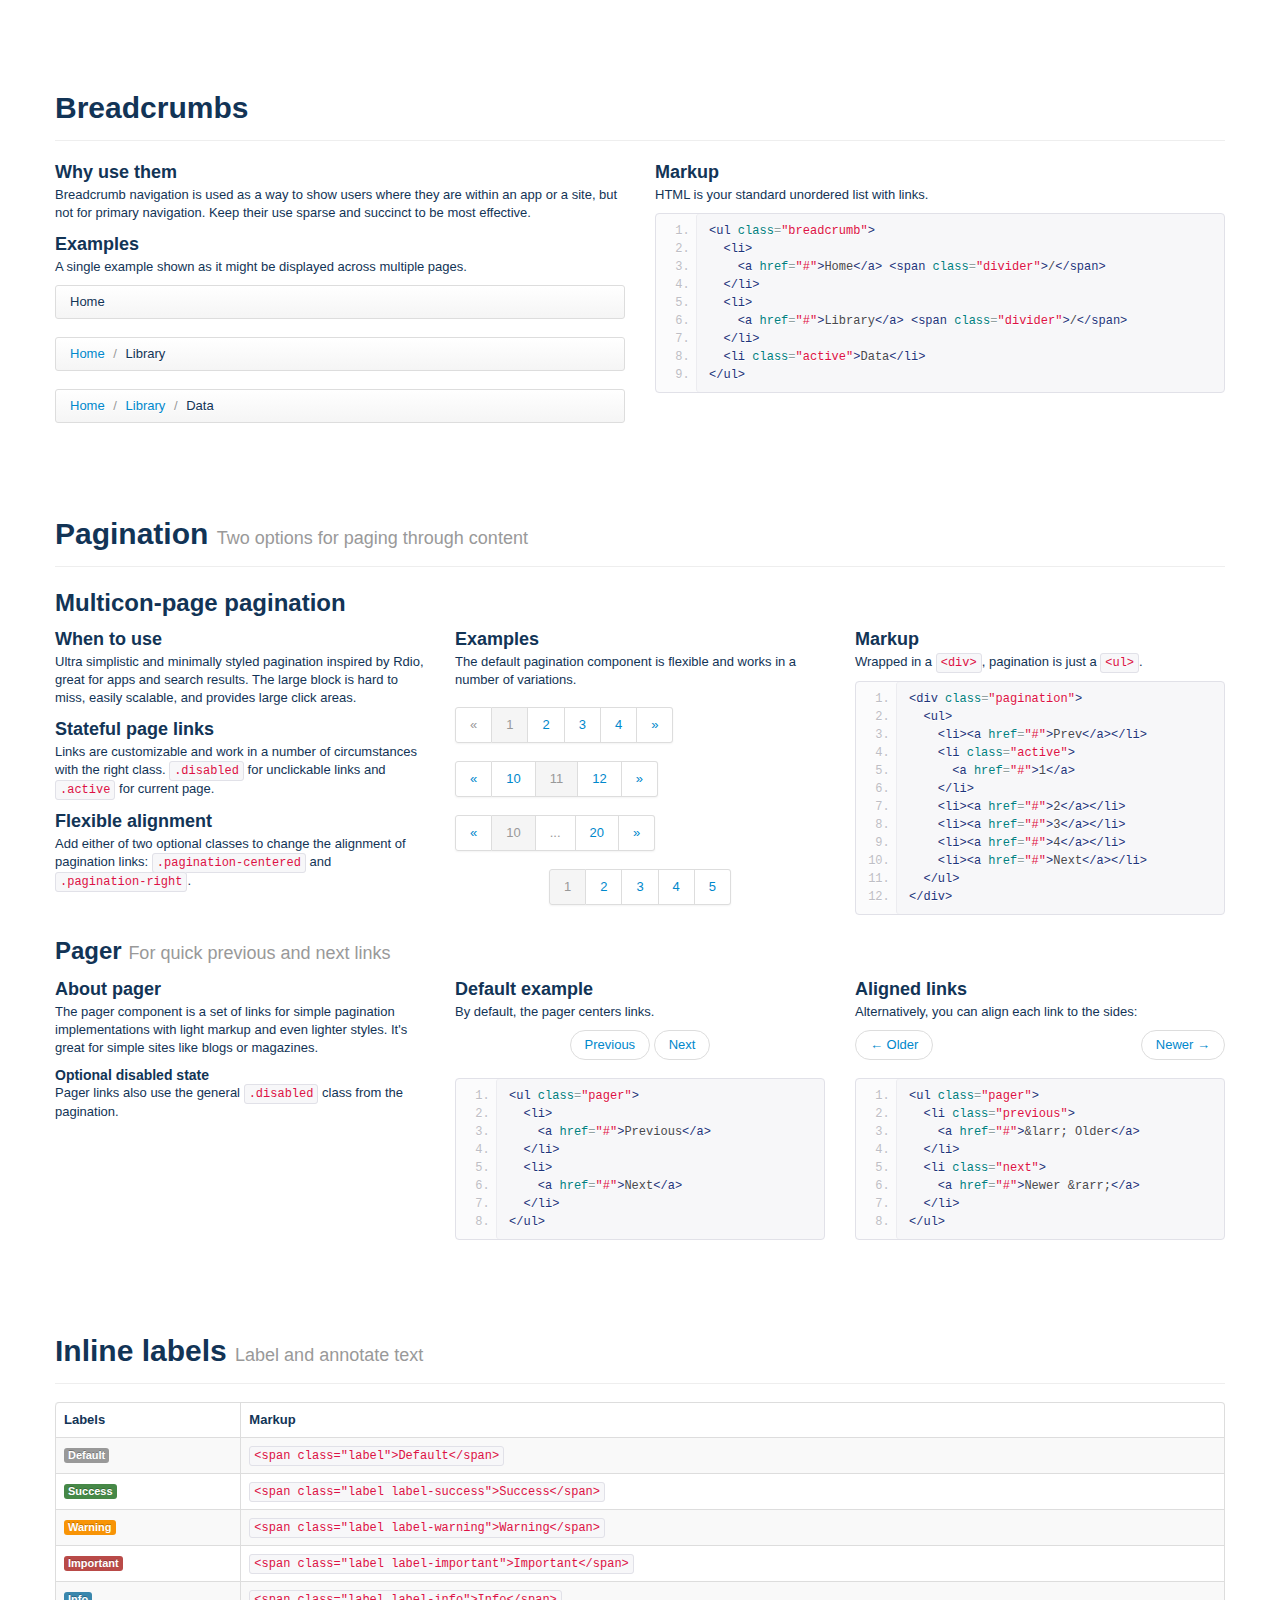
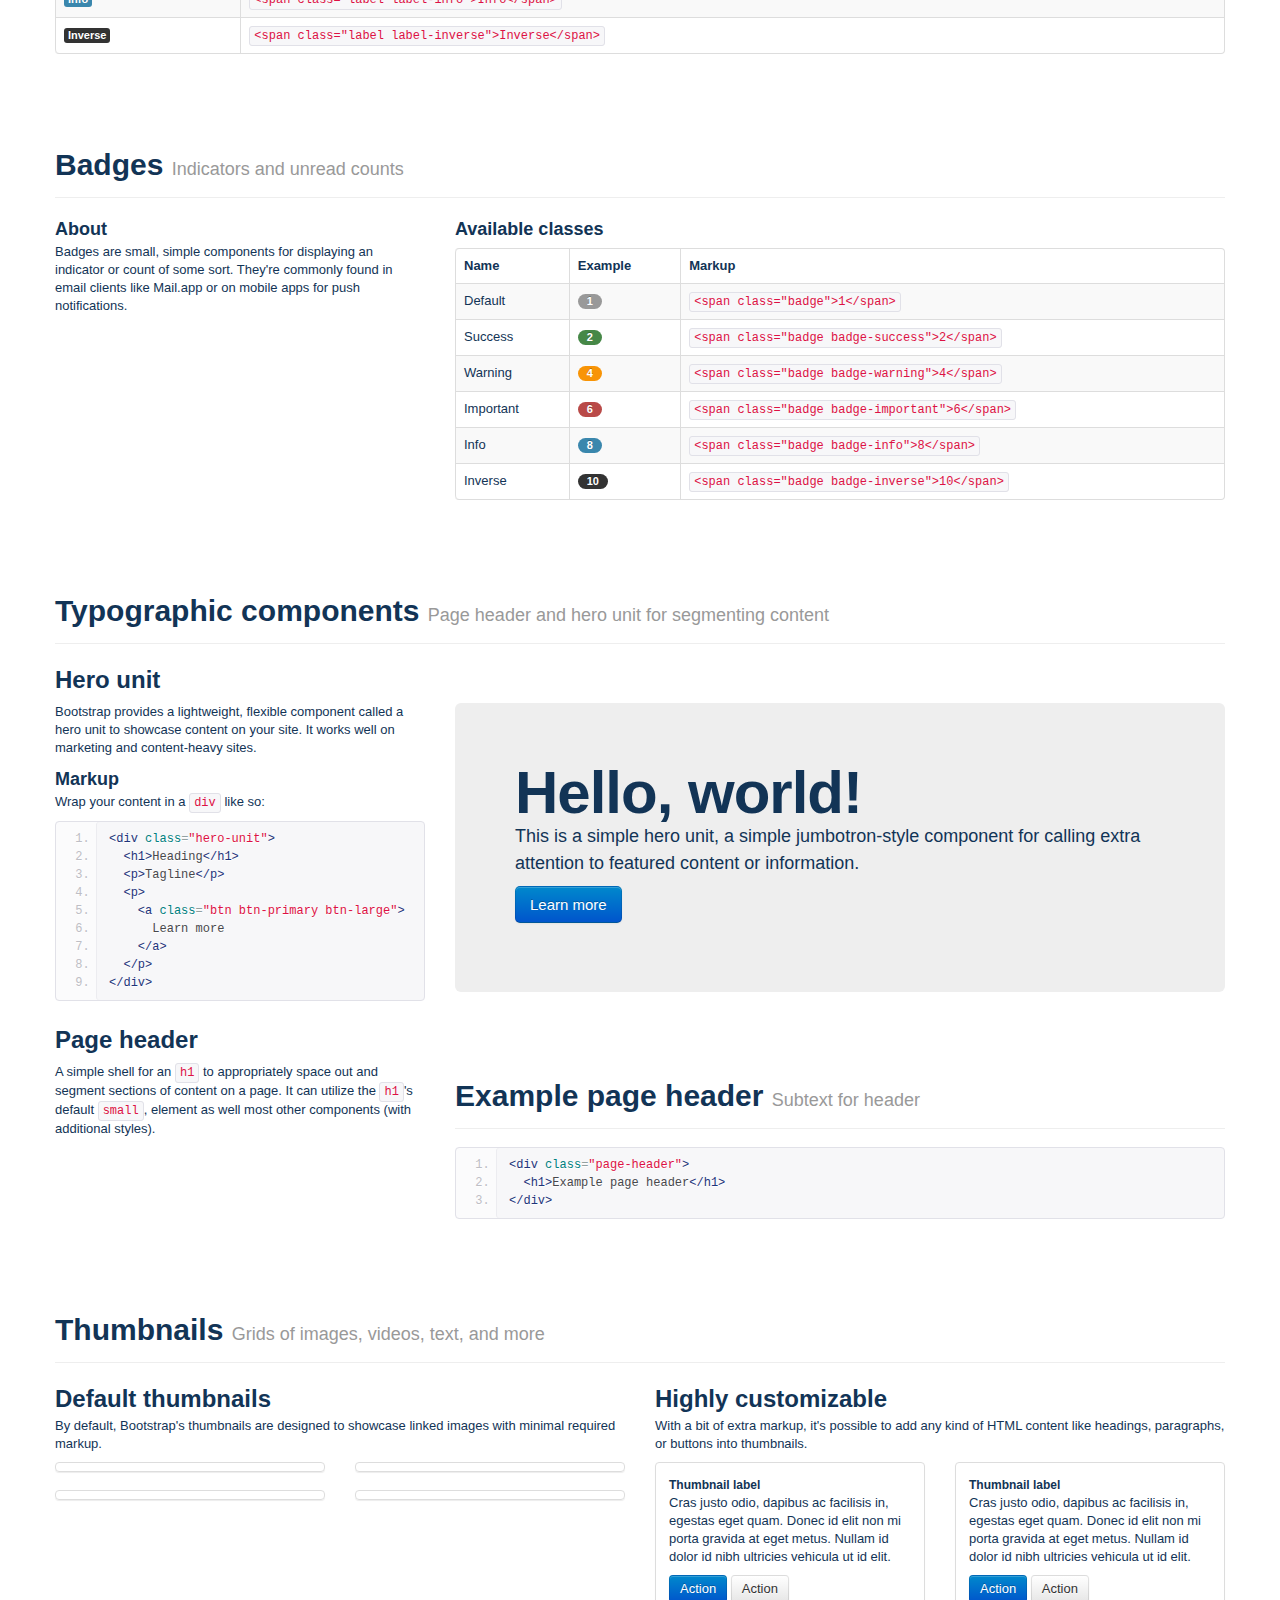
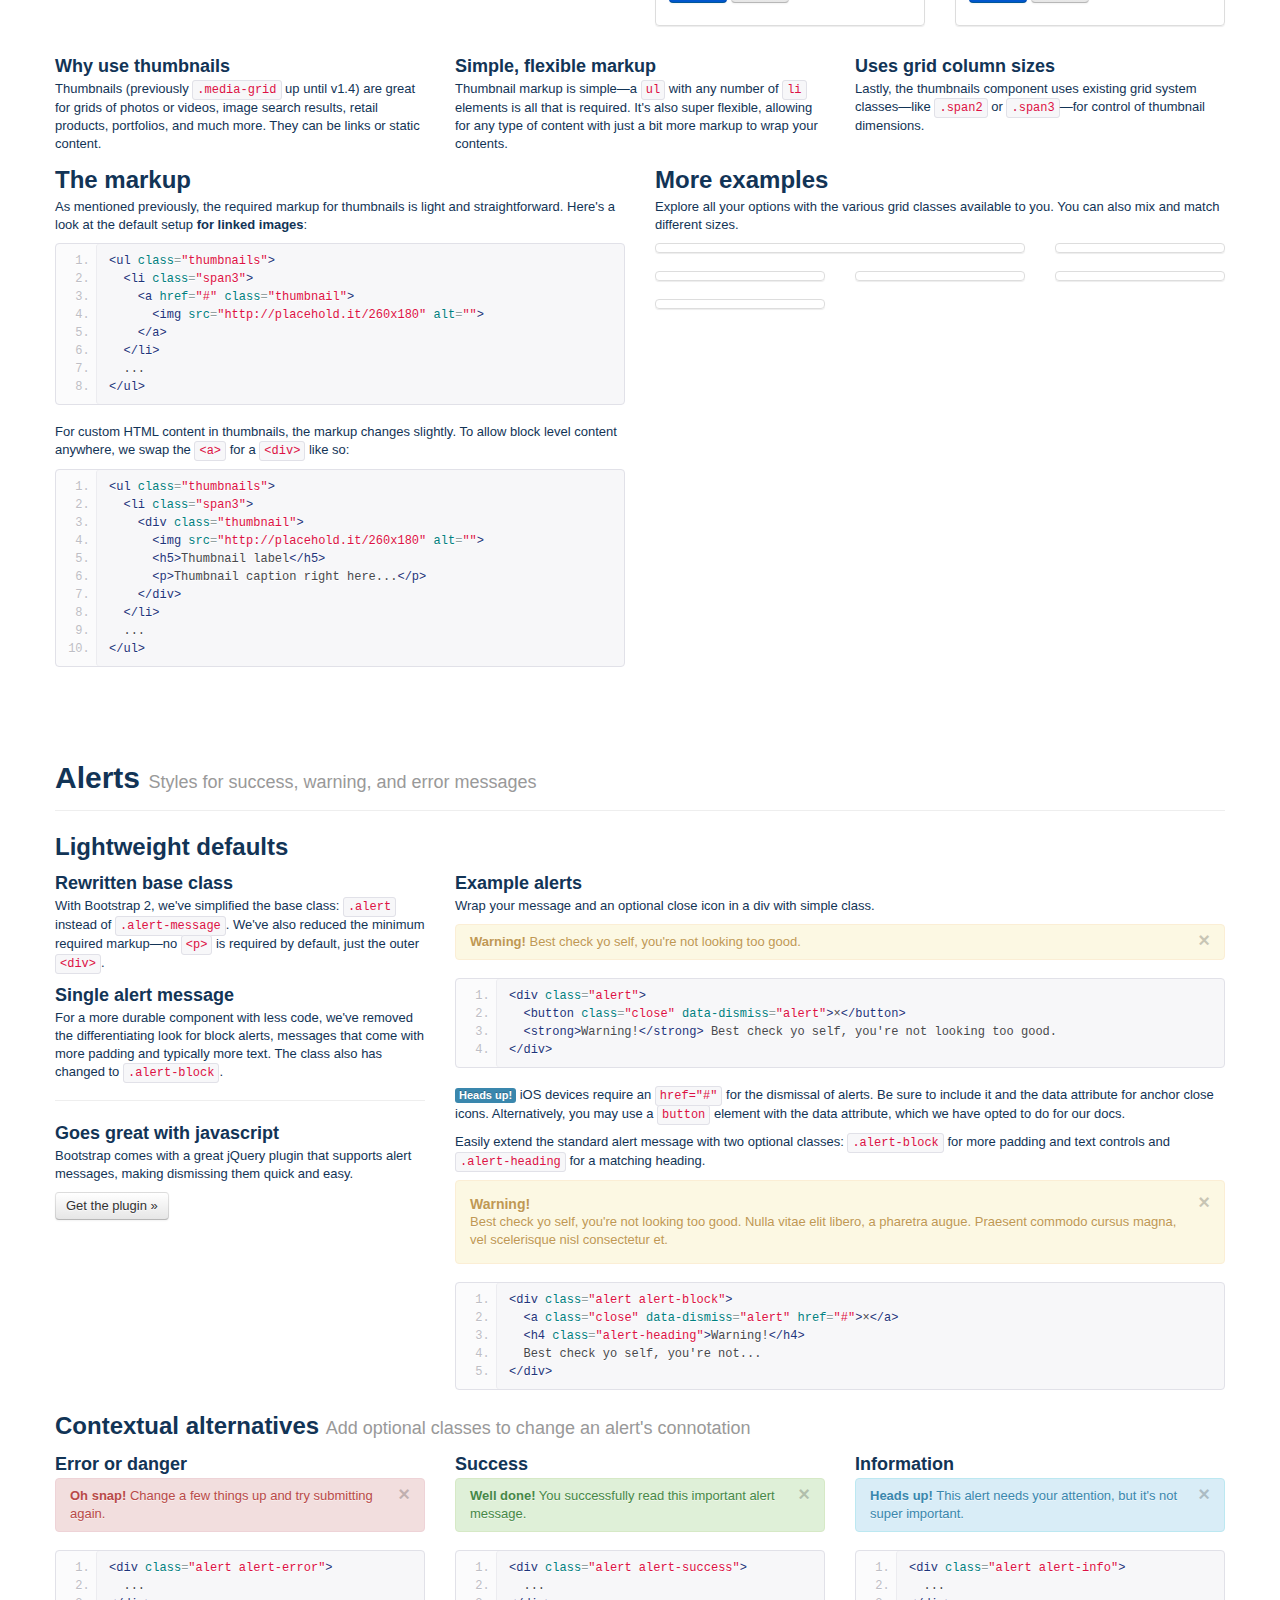
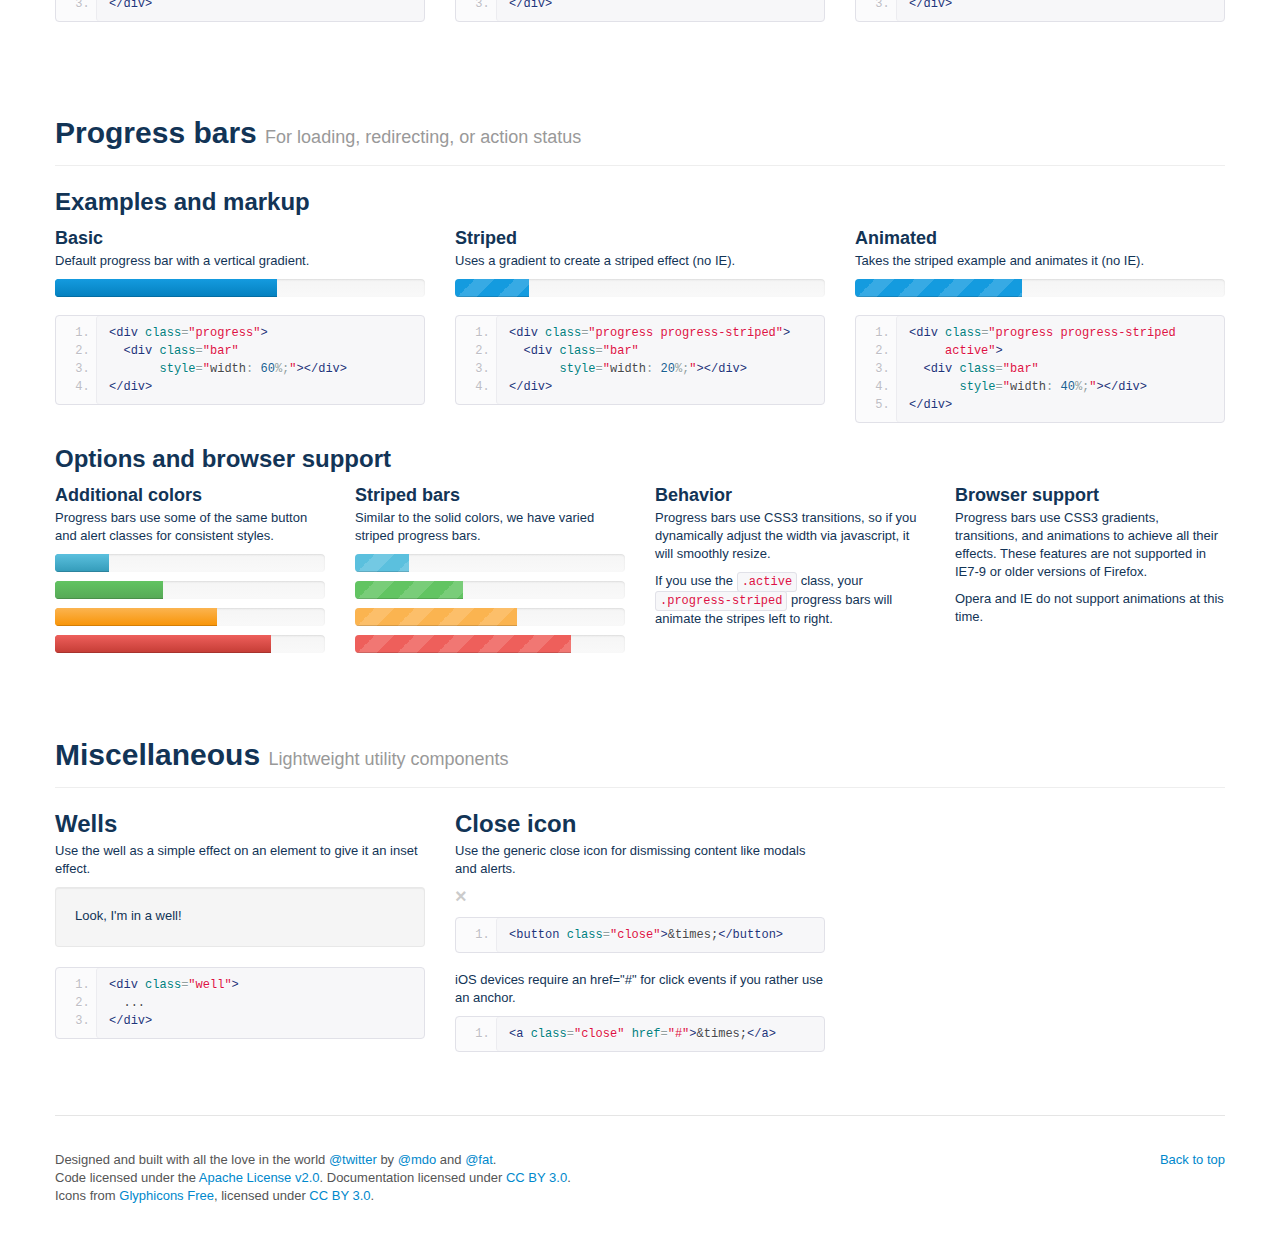
==== commit c3a56e90: "convert each less files to css" ====
--- a/test.html
+++ b/test.html
@@ -12,19 +12,53 @@
 	<meta name="author" content="">
 
 	<meta name="viewport" content="width=device-width,initial-scale=1">
-
+<!--
 	<link rel="stylesheet/less" href="less/style.less">
 	<script src="js/libs/less-1.3.0.min.js"></script>
+-->
 	<link href="css/docs.css" rel="stylesheet">
 	<link href="css/prettify.css" rel="stylesheet">
-	
+  <link rel="stylesheet" href="css/variables.css">
+  <link rel="stylesheet" href="css/mixins.css">
+  <link rel="stylesheet" href="css/scaffolding.css">
+  <link rel="stylesheet" href="css/grid.css">
+  <link rel="stylesheet" href="css/layouts.css">
+  <link rel="stylesheet" href="css/type.css">
+  <link rel="stylesheet" href="css/code.css">
+  <link rel="stylesheet" href="css/forms.css">
+  <link rel="stylesheet" href="css/tables.css">
+  <link rel="stylesheet" href="css/sprites.css">
+  <link rel="stylesheet" href="css/dropdowns.css">
+  <link rel="stylesheet" href="css/wells.css">
+  <link rel="stylesheet" href="css/component-animations.css">
+  <link rel="stylesheet" href="css/close.css">
+  <link rel="stylesheet" href="css/buttons.css">
+  <link rel="stylesheet" href="css/button-groups.css">
+  <link rel="stylesheet" href="css/alerts.css">
+  <link rel="stylesheet" href="css/navs.css">
+  <link rel="stylesheet" href="css/navbar.css">
+  <link rel="stylesheet" href="css/breadcrumbs.css">
+  <link rel="stylesheet" href="css/pagination.css">
+  <link rel="stylesheet" href="css/pager.css">
+  <link rel="stylesheet" href="css/modals.css">
+  <link rel="stylesheet" href="css/tooltip.css">
+  <link rel="stylesheet" href="css/popovers.css">
+  <link rel="stylesheet" href="css/thumbnails.css">
+  <link rel="stylesheet" href="css/labels-badges.css">
+  <link rel="stylesheet" href="css/progress-bars.css">
+  <link rel="stylesheet" href="css/accordion.css">
+  <link rel="stylesheet" href="css/carousel.css">
+  <link rel="stylesheet" href="css/hero-unit.css">
+  <link rel="stylesheet" href="css/utilities.css">
+  <link rel="stylesheet" href="css/responsive.css">
+
 	<!-- Use SimpLESS (Win/Linux/Mac) or LESS.app (Mac) to compile your .less files
 	to style.css, and replace the 2 lines above by this one:
 
 	<link rel="stylesheet/less" href="less/style.css">
 	 -->
 
-	<script src="js/libs/modernizr-2.5-respond-1.1.0.min.js"></script>
+	<script src="js/libs/modernizr-2.5.3.min.js"></script>
 </head>
 <body>
     <div class="navbar navbar-fixed-top">
@@ -36,891 +70,1056 @@
             <span class="icon-bar"></span>
           </a>
           <a class="brand" href="#">Project name</a>
-          <div class="nav-collapse">
+          <div class="btn-group pull-right">
+            <a class="btn dropdown-toggle" data-toggle="dropdown" href="#">
+              <i class="icon-user"></i> Username
+              <span class="caret"></span>
+            </a>
+            <ul class="dropdown-menu">
+              <li><a href="#">Profile</a></li>
+              <li class="divider"></li>
+              <li><a href="#">Sign Out</a></li>
+            </ul>
+          </div>
+          <div class="nav-collapse collapse">
             <ul class="nav">
               <li class="active"><a href="#">Home</a></li>
-              <li><a href="#about">About</a></li>
-              <li><a href="#contact">Contact</a></li>
+              <li><a href="#">Link</a></li>
+              <li><a href="#">Link</a></li>
+              <li><a href="#">Link</a></li>
+              <li class="dropdown">
+                <a href="#" class="dropdown-toggle" data-toggle="dropdown">Dropdown <b class="caret"></b></a>
+                <ul class="dropdown-menu">
+                  <li><a href="#">Action</a></li>
+                  <li><a href="#">Another action</a></li>
+                  <li><a href="#">Something else here</a></li>
+                  <li class="divider"></li>
+                  <li class="nav-header">Nav header</li>
+                  <li><a href="#">Separated link</a></li>
+                  <li><a href="#">One more separated link</a></li>
+                </ul>
+              </li>
             </ul>
-          </div><!--/.nav-collapse -->
+            <form class="navbar-search pull-left" action="">
+              <input type="text" class="search-query span2" placeholder="Search">
+            </form>
+            <ul class="nav pull-right">
+              <li><a href="#">Link</a></li>
+              <li class="divider-vertical"></li>
+              <li class="dropdown">
+                <a href="#" class="dropdown-toggle" data-toggle="dropdown">Dropdown <b class="caret"></b></a>
+                <ul class="dropdown-menu">
+                  <li><a href="#">Action</a></li>
+                  <li><a href="#">Another action</a></li>
+                  <li><a href="#">Something else here</a></li>
+                  <li class="divider"></li>
+                  <li><a href="#">Separated link</a></li>
+                </ul>
+              </li>
+            </ul>
+          </div>
+          <!--/.nav-collapse -->
         </div>
       </div>
     </div>
 
-<div class="container">
+    <div class="container">
 
 <!-- Masthead
 ================================================== -->
 <header class="jumbotron subhead" id="overview">
-  <h1>Using LESS with Bootstrap</h1>
-  <p class="lead">Customize and extend Bootstrap with <a href="http://lesscss.org" target="_blank">LESS</a>, a CSS preprocessor, to take advantage of the variables, mixins, and more used to build Bootstrap's CSS.</p>
-  <div class="subnav">
+  <h1>Components</h1>
+  <p class="lead">Dozens of reusable components are built into Bootstrap to provide navigation, alerts, popovers, and much more.</p>
+  <div class="subnav subnav-fixed">
     <ul class="nav nav-pills">
-      <li class="active"><a href="#builtWith">Built with Less</a></li>
-      <li class=""><a href="#variables">Variables</a></li>
-      <li><a href="#mixins">Mixins</a></li>
-      <li><a href="#compiling">Compiling Bootstrap</a></li>
+      <li class="dropdown">
+        <a class="dropdown-toggle" data-toggle="dropdown" href="#">Buttons <b class="caret"></b></a>
+        <ul class="dropdown-menu">
+          <li class=""><a href="#buttonGroups">Button groups</a></li>
+          <li class=""><a href="#buttonDropdowns">Button dropdowns</a></li>
+        </ul>
+      </li>
+      <li class="dropdown">
+        <a class="dropdown-toggle" data-toggle="dropdown" href="#">Navigation <b class="caret"></b></a>
+        <ul class="dropdown-menu">
+          <li class=""><a href="#navs">Nav, tabs, pills</a></li>
+          <li class=""><a href="#navbar">Navbar</a></li>
+          <li class=""><a href="#breadcrumbs">Breadcrumbs</a></li>
+          <li class=""><a href="#pagination">Pagination</a></li>
+        </ul>
+      </li>
+      <li class=""><a href="#labels">Labels</a></li>
+      <li class=""><a href="#badges">Badges</a></li>
+      <li class=""><a href="#typography">Typography</a></li>
+      <li class=""><a href="#thumbnails">Thumbnails</a></li>
+      <li class=""><a href="#alerts">Alerts</a></li>
+      <li class="active"><a href="#progress">Progress bars</a></li>
+      <li class=""><a href="#misc">Miscellaneous</a></li>
     </ul>
   </div>
 </header>
 
 
 
-<!-- BUILT WITH LESS
+<!-- Button Groups
 ================================================== -->
-<section id="builtWith">
+<section id="buttonGroups">
   <div class="page-header">
-    <h1>Built with LESS</h1>
-  </div>
-  <div class="row">
-    <div class="span4">
-      <h3>Why LESS?</h3>
-      <p>Bootstrap is made with LESS at its core, a dynamic stylesheet language created by our good friend, <a href="http://cloudhead.io">Alexis Sellier</a>. It makes developing systems-based CSS faster, easier, and more fun.</p>
-    </div>
-    <div class="span4">
-      <h3>What's included?</h3>
-      <p>As an extension of CSS, LESS includes variables, mixins for reusable snippets of code, operations for simple math, nesting, and even color functions.</p>
-    </div>
-    <div class="span4">
-      <h3>Learn more</h3>
-      <img style="float: right; height: 36px;" src="assets/img/less-logo-large.png" alt="LESS CSS">
-      <p>Visit the official website at <a href="http://lesscss.org">http://lesscss.org</a> to learn more.</p>
-    </div>
-  </div>
-  <div class="row">
-    <div class="span4">
-      <h3><a href="#variables">Variables</a></h3>
-      <p>Managing colors and pixel values in CSS can be a bit of a pain, usually full of copy and paste. Not with LESS though�assign colors or pixel values as variables and change them once.</p>
-    </div>
-    <div class="span4">
-      <h3><a href="#mixins">Mixins</a></h3>
-      <p>Those three border-radius declarations you need to make in regular ol' CSS? Now they're down to one line with the help of mixins, snippets of code you can reuse anywhere.</p>
-    </div>
-    <div class="span4">
-      <h3>Operations</h3>
-      <p>Make your grid, leading, and more super flexible by doing the math on the fly with operations. Multiply, divide, add, and subtract your way to CSS sanity.</p>
+    <h1>Button groups <small>Join buttons for more toolbar-like functionality</small></h1>
+  </div>
+  <div class="row">
+    <div class="span4">
+      <h3>Button groups</h3>
+      <p>Use button groups to join multiple buttons together as one composite component. Build them with a series of <code>&lt;a&gt;</code> or <code>&lt;button&gt;</code> elements.</p>
+      <h3>Best practices</h3>
+      <p>We recommend the following guidelines for using button groups and toolbars:</p>
+      <ul>
+        <li>Always use the same element in a single button group, <code>&lt;a&gt;</code> or <code>&lt;button&gt;</code>.</li>
+        <li>Don't mix buttons of different colors in the same button group.</li>
+        <li>Use icons in addition to or instead of text, but be sure include alt and title text where appropriate.</li>
+      </ul>
+      <p><span class="label label-info">Related</span> Button groups with dropdowns (see below) should be called out separately and always include a dropdown caret to indicate intended behavior.</p>
+    </div>
+    <div class="span4">
+      <h3>Default example</h3>
+      <p>Here's how the HTML looks for a standard button group built with anchor tag buttons:</p>
+      <div class="">
+        <div class="btn-group" style="margin: 9px 0;">
+          <button class="btn">Left</button>
+          <button class="btn">Middle</button>
+          <button class="btn">Right</button>
+        </div>
+      </div>
+<pre class="prettyprint linenums"><ol class="linenums"><li class="L0"><span class="tag">&lt;div</span><span class="pln"> </span><span class="atn">class</span><span class="pun">=</span><span class="atv">"btn-group"</span><span class="tag">&gt;</span></li><li class="L1"><span class="pln">  </span><span class="tag">&lt;button</span><span class="pln"> </span><span class="atn">class</span><span class="pun">=</span><span class="atv">"btn"</span><span class="tag">&gt;</span><span class="pln">1</span><span class="tag">&lt;/button&gt;</span></li><li class="L2"><span class="pln">  </span><span class="tag">&lt;button</span><span class="pln"> </span><span class="atn">class</span><span class="pun">=</span><span class="atv">"btn"</span><span class="tag">&gt;</span><span class="pln">2</span><span class="tag">&lt;/button&gt;</span></li><li class="L3"><span class="pln">  </span><span class="tag">&lt;button</span><span class="pln"> </span><span class="atn">class</span><span class="pun">=</span><span class="atv">"btn"</span><span class="tag">&gt;</span><span class="pln">3</span><span class="tag">&lt;/button&gt;</span></li><li class="L4"><span class="tag">&lt;/div&gt;</span></li></ol></pre>
+      <h3>Toolbar example</h3>
+      <p>Combine sets of <code>&lt;div class="btn-group"&gt;</code> into a <code>&lt;div class="btn-toolbar"&gt;</code> for more complex components.</p>
+      <div class="btn-toolbar">
+        <div class="btn-group">
+          <button class="btn">1</button>
+          <button class="btn">2</button>
+          <button class="btn">3</button>
+          <button class="btn">4</button>
+        </div>
+        <div class="btn-group">
+          <button class="btn">5</button>
+          <button class="btn">6</button>
+          <button class="btn">7</button>
+        </div>
+        <div class="btn-group">
+          <button class="btn">8</button>
+        </div>
+      </div>
+<pre class="prettyprint linenums"><ol class="linenums"><li class="L0"><span class="tag">&lt;div</span><span class="pln"> </span><span class="atn">class</span><span class="pun">=</span><span class="atv">"btn-toolbar"</span><span class="tag">&gt;</span></li><li class="L1"><span class="pln">  </span><span class="tag">&lt;div</span><span class="pln"> </span><span class="atn">class</span><span class="pun">=</span><span class="atv">"btn-group"</span><span class="tag">&gt;</span></li><li class="L2"><span class="pln">    ...</span></li><li class="L3"><span class="pln">  </span><span class="tag">&lt;/div&gt;</span></li><li class="L4"><span class="tag">&lt;/div&gt;</span></li></ol></pre>
+    </div>
+    <div class="span4">
+      <h3>Checkbox and radio flavors</h3>
+      <p>Button groups can also function as radios, where only one button may be active, or checkboxes, where any number of buttons may be active. View <a href="./javascript.html#buttons">the Javascript docs</a> for that.</p>
+      <p><a class="btn js-btn" href="./javascript.html#buttons">Get the javascript »</a></p>
+      <h3>Dropdowns in button groups</h3>
+      <p><span class="label label-info">Heads up!</span> Buttons with dropdowns must be individually wrapped in their own <code>.btn-group</code> within a <code>.btn-toolbar</code> for proper rendering.</p>
     </div>
   </div>
 </section>
 
 
 
-<!-- VARIABLES
+<!-- Split button dropdowns
 ================================================== -->
-<section id="variables">
+<section id="buttonDropdowns">
   <div class="page-header">
-    <h1>Bootstrap variables <small>LESS variables, their values, and usage guidelines</small></h1>
+    <h1>Button dropdown menus <small>Built on button groups to provide contextual menus</small></h1>
+  </div>
+
+  <h2>Button dropdowns</h2>
+  <div class="row">
+    <div class="span4">
+      <h3>Overview and examples</h3>
+      <p>Use any button to trigger a dropdown menu by placing it within a <code>.btn-group</code> and providing the proper menu markup.</p>
+      <div class="btn-toolbar" style="margin-top: 18px;">
+        <div class="btn-group">
+          <button class="btn dropdown-toggle" data-toggle="dropdown">Action <span class="caret"></span></button>
+          <ul class="dropdown-menu">
+            <li><a href="#">Action</a></li>
+            <li><a href="#">Another action</a></li>
+            <li><a href="#">Something else here</a></li>
+            <li class="divider"></li>
+            <li><a href="#">Separated link</a></li>
+          </ul>
+        </div><!-- /btn-group -->
+        <div class="btn-group">
+          <button class="btn btn-primary dropdown-toggle" data-toggle="dropdown">Action <span class="caret"></span></button>
+          <ul class="dropdown-menu">
+            <li><a href="#">Action</a></li>
+            <li><a href="#">Another action</a></li>
+            <li><a href="#">Something else here</a></li>
+            <li class="divider"></li>
+            <li><a href="#">Separated link</a></li>
+          </ul>
+        </div><!-- /btn-group -->
+        <div class="btn-group">
+          <button class="btn btn-danger dropdown-toggle" data-toggle="dropdown">Danger <span class="caret"></span></button>
+          <ul class="dropdown-menu">
+            <li><a href="#">Action</a></li>
+            <li><a href="#">Another action</a></li>
+            <li><a href="#">Something else here</a></li>
+            <li class="divider"></li>
+            <li><a href="#">Separated link</a></li>
+          </ul>
+        </div><!-- /btn-group -->
+      </div>
+      <div class="btn-toolbar">
+        <div class="btn-group">
+          <button class="btn btn-warning dropdown-toggle" data-toggle="dropdown">Warning <span class="caret"></span></button>
+          <ul class="dropdown-menu">
+            <li><a href="#">Action</a></li>
+            <li><a href="#">Another action</a></li>
+            <li><a href="#">Something else here</a></li>
+            <li class="divider"></li>
+            <li><a href="#">Separated link</a></li>
+          </ul>
+        </div><!-- /btn-group -->
+        <div class="btn-group">
+          <button class="btn btn-success dropdown-toggle" data-toggle="dropdown">Success <span class="caret"></span></button>
+          <ul class="dropdown-menu">
+            <li><a href="#">Action</a></li>
+            <li><a href="#">Another action</a></li>
+            <li><a href="#">Something else here</a></li>
+            <li class="divider"></li>
+            <li><a href="#">Separated link</a></li>
+          </ul>
+        </div><!-- /btn-group -->
+        <div class="btn-group">
+          <button class="btn btn-info dropdown-toggle" data-toggle="dropdown">Info <span class="caret"></span></button>
+          <ul class="dropdown-menu">
+            <li><a href="#">Action</a></li>
+            <li><a href="#">Another action</a></li>
+            <li><a href="#">Something else here</a></li>
+            <li class="divider"></li>
+            <li><a href="#">Separated link</a></li>
+          </ul>
+        </div><!-- /btn-group -->
+        <div class="btn-group">
+          <button class="btn btn-inverse dropdown-toggle" data-toggle="dropdown">Inverse <span class="caret"></span></button>
+          <ul class="dropdown-menu">
+            <li><a href="#">Action</a></li>
+            <li><a href="#">Another action</a></li>
+            <li><a href="#">Something else here</a></li>
+            <li class="divider"></li>
+            <li><a href="#">Separated link</a></li>
+          </ul>
+        </div><!-- /btn-group -->
+      </div><!-- /btn-toolbar -->
+    </div>
+    <div class="span8">
+      <h3>Example markup</h3>
+      <p>Similar to a button group, our markup uses regular button markup, but with a handful of additions to refine the style and support Bootstrap's dropdown jQuery plugin.</p>
+<pre class="prettyprint linenums"><ol class="linenums"><li class="L0"><span class="tag">&lt;div</span><span class="pln"> </span><span class="atn">class</span><span class="pun">=</span><span class="atv">"btn-group"</span><span class="tag">&gt;</span></li><li class="L1"><span class="pln">  </span><span class="tag">&lt;a</span><span class="pln"> </span><span class="atn">class</span><span class="pun">=</span><span class="atv">"btn dropdown-toggle"</span><span class="pln"> </span><span class="atn">data-toggle</span><span class="pun">=</span><span class="atv">"dropdown"</span><span class="pln"> </span><span class="atn">href</span><span class="pun">=</span><span class="atv">"#"</span><span class="tag">&gt;</span></li><li class="L2"><span class="pln">    Action</span></li><li class="L3"><span class="pln">    </span><span class="tag">&lt;span</span><span class="pln"> </span><span class="atn">class</span><span class="pun">=</span><span class="atv">"caret"</span><span class="tag">&gt;&lt;/span&gt;</span></li><li class="L4"><span class="pln">  </span><span class="tag">&lt;/a&gt;</span></li><li class="L5"><span class="pln">  </span><span class="tag">&lt;ul</span><span class="pln"> </span><span class="atn">class</span><span class="pun">=</span><span class="atv">"dropdown-menu"</span><span class="tag">&gt;</span></li><li class="L6"><span class="pln">    </span><span class="com">&lt;!-- dropdown menu links --&gt;</span></li><li class="L7"><span class="pln">  </span><span class="tag">&lt;/ul&gt;</span></li><li class="L8"><span class="tag">&lt;/div&gt;</span></li></ol></pre>
+    </div>
+  </div>
+  <div class="row">
+    <div class="span4">
+      <h3>Works with all button sizes</h3>
+      <p>Button dropdowns work at any size. your button sizes to <code>.btn-large</code>, <code>.btn-small</code>, or <code>.btn-mini</code>.</p>
+      <div class="btn-toolbar" style="margin-top: 18px;">
+        <div class="btn-group">
+          <button class="btn btn-large dropdown-toggle" data-toggle="dropdown">Large button <span class="caret"></span></button>
+          <ul class="dropdown-menu">
+            <li><a href="#">Action</a></li>
+            <li><a href="#">Another action</a></li>
+            <li><a href="#">Something else here</a></li>
+            <li class="divider"></li>
+            <li><a href="#">Separated link</a></li>
+          </ul>
+        </div><!-- /btn-group -->
+        <div class="btn-group">
+          <button class="btn btn-small dropdown-toggle" data-toggle="dropdown">Small button <span class="caret"></span></button>
+          <ul class="dropdown-menu">
+            <li><a href="#">Action</a></li>
+            <li><a href="#">Another action</a></li>
+            <li><a href="#">Something else here</a></li>
+            <li class="divider"></li>
+            <li><a href="#">Separated link</a></li>
+          </ul>
+        </div><!-- /btn-group -->
+        <div class="btn-group">
+          <button class="btn btn-mini dropdown-toggle" data-toggle="dropdown">Mini button <span class="caret"></span></button>
+          <ul class="dropdown-menu">
+            <li><a href="#">Action</a></li>
+            <li><a href="#">Another action</a></li>
+            <li><a href="#">Something else here</a></li>
+            <li class="divider"></li>
+            <li><a href="#">Separated link</a></li>
+          </ul>
+        </div><!-- /btn-group -->
+      </div><!-- /btn-toolbar -->
+    </div><!--/span-->
+    <div class="span4">
+      <h3>Requires javascript</h3>
+      <p>Button dropdowns require the <a href="./javascript.html#dropdowns">Bootstrap dropdown plugin</a> to function.</p>
+      <p>In some cases—like mobile—dropdown menus will extend outside the viewport. You need to resolve the alignment manually or with custom javascript.</p>
+    </div><!--/span-->
+  </div><!--/row-->
+  <br>
+
+  <h2>Split button dropdowns</h2>
+  <div class="row">
+    <div class="span4">
+      <h3>Overview and examples</h3>
+      <p>Building on the button group styles and markup, we can easily create a split button. Split buttons feature a standard action on the left and a dropdown toggle on the right with contextual links.</p>
+      <div class="btn-toolbar" style="margin-top: 18px;">
+        <div class="btn-group">
+          <button class="btn">Action</button>
+          <button class="btn dropdown-toggle" data-toggle="dropdown"><span class="caret"></span></button>
+          <ul class="dropdown-menu">
+            <li><a href="#">Action</a></li>
+            <li><a href="#">Another action</a></li>
+            <li><a href="#">Something else here</a></li>
+            <li class="divider"></li>
+            <li><a href="#">Separated link</a></li>
+          </ul>
+        </div><!-- /btn-group -->
+        <div class="btn-group">
+          <button class="btn btn-primary">Action</button>
+          <button class="btn btn-primary dropdown-toggle" data-toggle="dropdown"><span class="caret"></span></button>
+          <ul class="dropdown-menu">
+            <li><a href="#">Action</a></li>
+            <li><a href="#">Another action</a></li>
+            <li><a href="#">Something else here</a></li>
+            <li class="divider"></li>
+            <li><a href="#">Separated link</a></li>
+          </ul>
+        </div><!-- /btn-group -->
+        <div class="btn-group">
+          <button class="btn btn-danger">Danger</button>
+          <button class="btn btn-danger dropdown-toggle" data-toggle="dropdown"><span class="caret"></span></button>
+          <ul class="dropdown-menu">
+            <li><a href="#">Action</a></li>
+            <li><a href="#">Another action</a></li>
+            <li><a href="#">Something else here</a></li>
+            <li class="divider"></li>
+            <li><a href="#">Separated link</a></li>
+          </ul>
+        </div><!-- /btn-group -->
+      </div>
+      <div class="btn-toolbar">
+        <div class="btn-group">
+          <button class="btn btn-warning">Warning</button>
+          <button class="btn btn-warning dropdown-toggle" data-toggle="dropdown"><span class="caret"></span></button>
+          <ul class="dropdown-menu">
+            <li><a href="#">Action</a></li>
+            <li><a href="#">Another action</a></li>
+            <li><a href="#">Something else here</a></li>
+            <li class="divider"></li>
+            <li><a href="#">Separated link</a></li>
+          </ul>
+        </div><!-- /btn-group -->
+        <div class="btn-group">
+          <button class="btn btn-success">Success</button>
+          <button class="btn btn-success dropdown-toggle" data-toggle="dropdown"><span class="caret"></span></button>
+          <ul class="dropdown-menu">
+            <li><a href="#">Action</a></li>
+            <li><a href="#">Another action</a></li>
+            <li><a href="#">Something else here</a></li>
+            <li class="divider"></li>
+            <li><a href="#">Separated link</a></li>
+          </ul>
+        </div><!-- /btn-group -->
+        <div class="btn-group">
+          <button class="btn btn-info">Info</button>
+          <button class="btn btn-info dropdown-toggle" data-toggle="dropdown"><span class="caret"></span></button>
+          <ul class="dropdown-menu">
+            <li><a href="#">Action</a></li>
+            <li><a href="#">Another action</a></li>
+            <li><a href="#">Something else here</a></li>
+            <li class="divider"></li>
+            <li><a href="#">Separated link</a></li>
+          </ul>
+        </div><!-- /btn-group -->
+      </div>
+      <div class="btn-toolbar">
+        <div class="btn-group">
+          <button class="btn btn-inverse">Inverse</button>
+          <button class="btn btn-inverse dropdown-toggle" data-toggle="dropdown"><span class="caret"></span></button>
+          <ul class="dropdown-menu">
+            <li><a href="#">Action</a></li>
+            <li><a href="#">Another action</a></li>
+            <li><a href="#">Something else here</a></li>
+            <li class="divider"></li>
+            <li><a href="#">Separated link</a></li>
+          </ul>
+        </div><!-- /btn-group -->
+      </div><!-- /btn-toolbar -->
+      <h3>Sizes</h3>
+      <p>Utilize the extra button classes <code>.btn-mini</code>, <code>.btn-small</code>, or <code>.btn-large</code> for sizing.</p>
+      <div class="btn-toolbar">
+        <div class="btn-group">
+          <button class="btn btn-large">Large action</button>
+          <button class="btn btn-large dropdown-toggle" data-toggle="dropdown"><span class="caret"></span></button>
+          <ul class="dropdown-menu">
+            <li><a href="#">Action</a></li>
+            <li><a href="#">Another action</a></li>
+            <li><a href="#">Something else here</a></li>
+            <li class="divider"></li>
+            <li><a href="#">Separated link</a></li>
+          </ul>
+        </div><!-- /btn-group -->
+      </div><!-- /btn-toolbar -->
+      <div class="btn-toolbar">
+        <div class="btn-group">
+          <button class="btn btn-small">Small action</button>
+          <button class="btn btn-small dropdown-toggle" data-toggle="dropdown"><span class="caret"></span></button>
+          <ul class="dropdown-menu">
+            <li><a href="#">Action</a></li>
+            <li><a href="#">Another action</a></li>
+            <li><a href="#">Something else here</a></li>
+            <li class="divider"></li>
+            <li><a href="#">Separated link</a></li>
+          </ul>
+        </div><!-- /btn-group -->
+      </div><!-- /btn-toolbar -->
+      <div class="btn-toolbar">
+        <div class="btn-group">
+          <button class="btn btn-mini">Mini action</button>
+          <button class="btn btn-mini dropdown-toggle" data-toggle="dropdown"><span class="caret"></span></button>
+          <ul class="dropdown-menu">
+            <li><a href="#">Action</a></li>
+            <li><a href="#">Another action</a></li>
+            <li><a href="#">Something else here</a></li>
+            <li class="divider"></li>
+            <li><a href="#">Separated link</a></li>
+          </ul>
+        </div><!-- /btn-group -->
+      </div><!-- /btn-toolbar -->
+<pre class="prettyprint linenums"><ol class="linenums"><li class="L0"><span class="tag">&lt;div</span><span class="pln"> </span><span class="atn">class</span><span class="pun">=</span><span class="atv">"btn-group"</span><span class="tag">&gt;</span></li><li class="L1"><span class="pln">  ...</span></li><li class="L2"><span class="pln">  </span><span class="tag">&lt;ul</span><span class="pln"> </span><span class="atn">class</span><span class="pun">=</span><span class="atv">"dropdown-menu pull-right"</span><span class="tag">&gt;</span></li><li class="L3"><span class="pln">    </span><span class="com">&lt;!-- dropdown menu links --&gt;</span></li><li class="L4"><span class="pln">  </span><span class="tag">&lt;/ul&gt;</span></li><li class="L5"><span class="tag">&lt;/div&gt;</span></li></ol></pre>
+    </div>
+    <div class="span8">
+      <h3>Example markup</h3>
+      <p>We expand on the normal button dropdowns to provide a second button action that operates as a separate dropdown trigger.</p>
+<pre class="prettyprint linenums"><ol class="linenums"><li class="L0"><span class="tag">&lt;div</span><span class="pln"> </span><span class="atn">class</span><span class="pun">=</span><span class="atv">"btn-group"</span><span class="tag">&gt;</span></li><li class="L1"><span class="pln">  </span><span class="tag">&lt;button</span><span class="pln"> </span><span class="atn">class</span><span class="pun">=</span><span class="atv">"btn"</span><span class="tag">&gt;</span><span class="pln">Action</span><span class="tag">&lt;/button&gt;</span></li><li class="L2"><span class="pln">  </span><span class="tag">&lt;button</span><span class="pln"> </span><span class="atn">class</span><span class="pun">=</span><span class="atv">"btn dropdown-toggle"</span><span class="pln"> </span><span class="atn">data-toggle</span><span class="pun">=</span><span class="atv">"dropdown"</span><span class="tag">&gt;</span></li><li class="L3"><span class="pln">    </span><span class="tag">&lt;span</span><span class="pln"> </span><span class="atn">class</span><span class="pun">=</span><span class="atv">"caret"</span><span class="tag">&gt;&lt;/span&gt;</span></li><li class="L4"><span class="pln">  </span><span class="tag">&lt;/button&gt;</span></li><li class="L5"><span class="pln">  </span><span class="tag">&lt;ul</span><span class="pln"> </span><span class="atn">class</span><span class="pun">=</span><span class="atv">"dropdown-menu"</span><span class="tag">&gt;</span></li><li class="L6"><span class="pln">    </span><span class="com">&lt;!-- dropdown menu links --&gt;</span></li><li class="L7"><span class="pln">  </span><span class="tag">&lt;/ul&gt;</span></li><li class="L8"><span class="tag">&lt;/div&gt;</span></li></ol></pre>
+      <h3>Dropup menus</h3>
+      <p>Dropdown menus can also be toggled from the bottom up by adding a single class to the immediate parent of <code>.dropdown-menu</code>. It will flip the direction of the <code>.caret</code> and reposition the menu itself to move from the bottom up instead of top down.</p>
+      <div class="btn-toolbar" style="margin-top: 9px;">
+        <div class="btn-group dropup">
+          <button class="btn">Dropup</button>
+          <button class="btn dropdown-toggle" data-toggle="dropdown"><span class="caret"></span></button>
+          <ul class="dropdown-menu">
+            <li><a href="#">Action</a></li>
+            <li><a href="#">Another action</a></li>
+            <li><a href="#">Something else here</a></li>
+            <li class="divider"></li>
+            <li><a href="#">Separated link</a></li>
+          </ul>
+        </div><!-- /btn-group -->
+        <div class="btn-group dropup">
+          <button class="btn primary">Right dropup</button>
+          <button class="btn primary dropdown-toggle" data-toggle="dropdown"><span class="caret"></span></button>
+          <ul class="dropdown-menu pull-right">
+            <li><a href="#">Action</a></li>
+            <li><a href="#">Another action</a></li>
+            <li><a href="#">Something else here</a></li>
+            <li class="divider"></li>
+            <li><a href="#">Separated link</a></li>
+          </ul>
+        </div><!-- /btn-group -->
+      </div>
+<pre class="prettyprint linenums"><ol class="linenums"><li class="L0"><span class="tag">&lt;div</span><span class="pln"> </span><span class="atn">class</span><span class="pun">=</span><span class="atv">"btn-group dropup"</span><span class="tag">&gt;</span></li><li class="L1"><span class="pln">  </span><span class="tag">&lt;button</span><span class="pln"> </span><span class="atn">class</span><span class="pun">=</span><span class="atv">"btn"</span><span class="tag">&gt;</span><span class="pln">Dropup</span><span class="tag">&lt;/button&gt;</span></li><li class="L2"><span class="pln">  </span><span class="tag">&lt;button</span><span class="pln"> </span><span class="atn">class</span><span class="pun">=</span><span class="atv">"btn dropdown-toggle"</span><span class="pln"> </span><span class="atn">data-toggle</span><span class="pun">=</span><span class="atv">"dropdown"</span><span class="tag">&gt;</span></li><li class="L3"><span class="pln">    </span><span class="tag">&lt;span</span><span class="pln"> </span><span class="atn">class</span><span class="pun">=</span><span class="atv">"caret"</span><span class="tag">&gt;&lt;/span&gt;</span></li><li class="L4"><span class="pln">  </span><span class="tag">&lt;/button&gt;</span></li><li class="L5"><span class="pln">  </span><span class="tag">&lt;ul</span><span class="pln"> </span><span class="atn">class</span><span class="pun">=</span><span class="atv">"dropdown-menu"</span><span class="tag">&gt;</span></li><li class="L6"><span class="pln">    </span><span class="com">&lt;!-- dropdown menu links --&gt;</span></li><li class="L7"><span class="pln">  </span><span class="tag">&lt;/ul&gt;</span></li><li class="L8"><span class="tag">&lt;/div&gt;</span></li></ol></pre>
+
+    </div>
+  </div>
+</section>
+
+
+
+<!-- Nav, Tabs, & Pills
+================================================== -->
+<section id="navs">
+  <div class="page-header">
+    <h1>Nav, tabs, and pills <small>Highly customizable list-style navigation</small></h1>
+  </div>
+
+  <h2>Lightweight defaults <small>Same markup, different classes</small></h2>
+  <div class="row">
+    <div class="span4">
+      <h3>Powerful base class</h3>
+      <p>All nav components here—tabs, pills, and lists—<strong>share the same base markup and styles</strong> through the <code>.nav</code> class.</p>
+      <h3>When to use</h3>
+      <p>Tabs and pills are great for sections of content or navigating between pages of related content.</p>
+      <h3>Component alignment</h3>
+      <p>To align nav links, use the <code>.pull-left</code> or <code>.pull-right</code> utility classes. Both classes will add a CSS float in the specified direction.</p>
+    </div>
+    <div class="span4">
+      <h3>Basic tabs</h3>
+      <p>Take a regular <code>&lt;ul&gt;</code> of links and add <code>.nav-tabs</code>:</p>
+      <ul class="nav nav-tabs">
+        <li class="active"><a href="#">Home</a></li>
+        <li><a href="#">Profile</a></li>
+        <li><a href="#">Messages</a></li>
+      </ul>
+<pre class="prettyprint linenums"><ol class="linenums"><li class="L0"><span class="tag">&lt;ul</span><span class="pln"> </span><span class="atn">class</span><span class="pun">=</span><span class="atv">"nav nav-tabs"</span><span class="tag">&gt;</span></li><li class="L1"><span class="pln">  </span><span class="tag">&lt;li</span><span class="pln"> </span><span class="atn">class</span><span class="pun">=</span><span class="atv">"active"</span><span class="tag">&gt;</span></li><li class="L2"><span class="pln">    </span><span class="tag">&lt;a</span><span class="pln"> </span><span class="atn">href</span><span class="pun">=</span><span class="atv">"#"</span><span class="tag">&gt;</span><span class="pln">Home</span><span class="tag">&lt;/a&gt;</span></li><li class="L3"><span class="pln">  </span><span class="tag">&lt;/li&gt;</span></li><li class="L4"><span class="pln">  </span><span class="tag">&lt;li&gt;&lt;a</span><span class="pln"> </span><span class="atn">href</span><span class="pun">=</span><span class="atv">"#"</span><span class="tag">&gt;</span><span class="pln">...</span><span class="tag">&lt;/a&gt;&lt;/li&gt;</span></li><li class="L5"><span class="pln">  </span><span class="tag">&lt;li&gt;&lt;a</span><span class="pln"> </span><span class="atn">href</span><span class="pun">=</span><span class="atv">"#"</span><span class="tag">&gt;</span><span class="pln">...</span><span class="tag">&lt;/a&gt;&lt;/li&gt;</span></li><li class="L6"><span class="tag">&lt;/ul&gt;</span></li></ol></pre>
+    </div>
+    <div class="span4">
+      <h3>Basic pills</h3>
+      <p>Take that same HTML, but use <code>.nav-pills</code> instead:</p>
+      <ul class="nav nav-pills">
+        <li class="active"><a href="#">Home</a></li>
+        <li><a href="#">Profile</a></li>
+        <li><a href="#">Messages</a></li>
+      </ul>
+<pre class="prettyprint linenums"><ol class="linenums"><li class="L0"><span class="tag">&lt;ul</span><span class="pln"> </span><span class="atn">class</span><span class="pun">=</span><span class="atv">"nav nav-pills"</span><span class="tag">&gt;</span></li><li class="L1"><span class="pln">  </span><span class="tag">&lt;li</span><span class="pln"> </span><span class="atn">class</span><span class="pun">=</span><span class="atv">"active"</span><span class="tag">&gt;</span></li><li class="L2"><span class="pln">    </span><span class="tag">&lt;a</span><span class="pln"> </span><span class="atn">href</span><span class="pun">=</span><span class="atv">"#"</span><span class="tag">&gt;</span><span class="pln">Home</span><span class="tag">&lt;/a&gt;</span></li><li class="L3"><span class="pln">  </span><span class="tag">&lt;/li&gt;</span></li><li class="L4"><span class="pln">  </span><span class="tag">&lt;li&gt;&lt;a</span><span class="pln"> </span><span class="atn">href</span><span class="pun">=</span><span class="atv">"#"</span><span class="tag">&gt;</span><span class="pln">...</span><span class="tag">&lt;/a&gt;&lt;/li&gt;</span></li><li class="L5"><span class="pln">  </span><span class="tag">&lt;li&gt;&lt;a</span><span class="pln"> </span><span class="atn">href</span><span class="pun">=</span><span class="atv">"#"</span><span class="tag">&gt;</span><span class="pln">...</span><span class="tag">&lt;/a&gt;&lt;/li&gt;</span></li><li class="L6"><span class="tag">&lt;/ul&gt;</span></li></ol></pre>
+    </div>
+  </div>
+
+  <h2>Stackable <small>Make tabs or pills vertical</small></h2>
+  <div class="row">
+    <div class="span4">
+      <h3>How to stack 'em</h3>
+      <p>As tabs and pills are horizontal by default, just add a second class, <code>.nav-stacked</code>, to make them appear vertically stacked.</p>
+    </div>
+    <div class="span4">
+      <h3>Stacked tabs</h3>
+      <ul class="nav nav-tabs nav-stacked">
+        <li class="active"><a href="#">Home</a></li>
+        <li><a href="#">Profile</a></li>
+        <li><a href="#">Messages</a></li>
+      </ul>
+<pre class="prettyprint linenums"><ol class="linenums"><li class="L0"><span class="tag">&lt;ul</span><span class="pln"> </span><span class="atn">class</span><span class="pun">=</span><span class="atv">"nav nav-tabs nav-stacked"</span><span class="tag">&gt;</span></li><li class="L1"><span class="pln">  ...</span></li><li class="L2"><span class="tag">&lt;/ul&gt;</span></li></ol></pre>
+    </div>
+    <div class="span4">
+      <h3>Stacked pills</h3>
+      <ul class="nav nav-pills nav-stacked">
+        <li class="active"><a href="#">Home</a></li>
+        <li><a href="#">Profile</a></li>
+        <li><a href="#">Messages</a></li>
+      </ul>
+<pre class="prettyprint linenums"><ol class="linenums"><li class="L0"><span class="tag">&lt;ul</span><span class="pln"> </span><span class="atn">class</span><span class="pun">=</span><span class="atv">"nav nav-pills nav-stacked"</span><span class="tag">&gt;</span></li><li class="L1"><span class="pln">  ...</span></li><li class="L2"><span class="tag">&lt;/ul&gt;</span></li></ol></pre>
+    </div>
+  </div>
+
+  <h2>Dropdowns <small>For advanced nav components</small></h2>
+  <div class="row">
+    <div class="span4">
+      <h3>Rich menus made easy</h3>
+      <p>Dropdown menus in Bootstrap tabs and pills are super easy and require only a little extra HTML and a lightweight jQuery plugin.</p>
+      <p>Head over to the Javascript page to read the docs on <a href="./javascript.html#tabs">initializing dropdowns</a> in Bootstrap.</p>
+    </div>
+    <div class="span4">
+      <h3>Tabs with dropdowns</h3>
+      <ul class="nav nav-tabs">
+        <li class="active"><a href="#">Home</a></li>
+        <li><a href="#">Help</a></li>
+        <li class="dropdown">
+          <a class="dropdown-toggle" data-toggle="dropdown" href="#">Dropdown <b class="caret"></b></a>
+          <ul class="dropdown-menu">
+            <li><a href="#">Action</a></li>
+            <li><a href="#">Another action</a></li>
+            <li><a href="#">Something else here</a></li>
+            <li class="divider"></li>
+            <li><a href="#">Separated link</a></li>
+          </ul>
+        </li>
+      </ul>
+<pre class="prettyprint linenums"><ol class="linenums"><li class="L0"><span class="tag">&lt;ul</span><span class="pln"> </span><span class="atn">class</span><span class="pun">=</span><span class="atv">"nav nav-tabs"</span><span class="tag">&gt;</span></li><li class="L1"><span class="pln">  </span><span class="tag">&lt;li</span><span class="pln"> </span><span class="atn">class</span><span class="pun">=</span><span class="atv">"dropdown"</span><span class="tag">&gt;</span></li><li class="L2"><span class="pln">    </span><span class="tag">&lt;a</span><span class="pln"> </span><span class="atn">class</span><span class="pun">=</span><span class="atv">"dropdown-toggle"</span></li><li class="L3"><span class="pln">       </span><span class="atn">data-toggle</span><span class="pun">=</span><span class="atv">"dropdown"</span></li><li class="L4"><span class="pln">       </span><span class="atn">href</span><span class="pun">=</span><span class="atv">"#"</span><span class="tag">&gt;</span></li><li class="L5"><span class="pln">        Dropdown</span></li><li class="L6"><span class="pln">        </span><span class="tag">&lt;b</span><span class="pln"> </span><span class="atn">class</span><span class="pun">=</span><span class="atv">"caret"</span><span class="tag">&gt;&lt;/b&gt;</span></li><li class="L7"><span class="pln">      </span><span class="tag">&lt;/a&gt;</span></li><li class="L8"><span class="pln">    </span><span class="tag">&lt;ul</span><span class="pln"> </span><span class="atn">class</span><span class="pun">=</span><span class="atv">"dropdown-menu"</span><span class="tag">&gt;</span></li><li class="L9"><span class="pln">      </span><span class="com">&lt;!-- links --&gt;</span></li><li class="L0"><span class="pln">    </span><span class="tag">&lt;/ul&gt;</span></li><li class="L1"><span class="pln">  </span><span class="tag">&lt;/li&gt;</span></li><li class="L2"><span class="tag">&lt;/ul&gt;</span></li></ol></pre>
+    </div>
+    <div class="span4">
+      <h3>Pills with dropdowns</h3>
+      <ul class="nav nav-pills">
+        <li class="active"><a href="#">Home</a></li>
+        <li><a href="#">Help</a></li>
+        <li class="dropdown">
+          <a class="dropdown-toggle" data-toggle="dropdown" href="#">Dropdown <b class="caret"></b></a>
+          <ul class="dropdown-menu">
+            <li><a href="#">Action</a></li>
+            <li><a href="#">Another action</a></li>
+            <li><a href="#">Something else here</a></li>
+            <li class="divider"></li>
+            <li><a href="#">Separated link</a></li>
+          </ul>
+        </li>
+      </ul>
+<pre class="prettyprint linenums"><ol class="linenums"><li class="L0"><span class="tag">&lt;ul</span><span class="pln"> </span><span class="atn">class</span><span class="pun">=</span><span class="atv">"nav nav-pills"</span><span class="tag">&gt;</span></li><li class="L1"><span class="pln">  </span><span class="tag">&lt;li</span><span class="pln"> </span><span class="atn">class</span><span class="pun">=</span><span class="atv">"dropdown"</span><span class="tag">&gt;</span></li><li class="L2"><span class="pln">    </span><span class="tag">&lt;a</span><span class="pln"> </span><span class="atn">class</span><span class="pun">=</span><span class="atv">"dropdown-toggle"</span></li><li class="L3"><span class="pln">       </span><span class="atn">data-toggle</span><span class="pun">=</span><span class="atv">"dropdown"</span></li><li class="L4"><span class="pln">       </span><span class="atn">href</span><span class="pun">=</span><span class="atv">"#"</span><span class="tag">&gt;</span></li><li class="L5"><span class="pln">        Dropdown</span></li><li class="L6"><span class="pln">        </span><span class="tag">&lt;b</span><span class="pln"> </span><span class="atn">class</span><span class="pun">=</span><span class="atv">"caret"</span><span class="tag">&gt;&lt;/b&gt;</span></li><li class="L7"><span class="pln">      </span><span class="tag">&lt;/a&gt;</span></li><li class="L8"><span class="pln">    </span><span class="tag">&lt;ul</span><span class="pln"> </span><span class="atn">class</span><span class="pun">=</span><span class="atv">"dropdown-menu"</span><span class="tag">&gt;</span></li><li class="L9"><span class="pln">      </span><span class="com">&lt;!-- links --&gt;</span></li><li class="L0"><span class="pln">    </span><span class="tag">&lt;/ul&gt;</span></li><li class="L1"><span class="pln">  </span><span class="tag">&lt;/li&gt;</span></li><li class="L2"><span class="tag">&lt;/ul&gt;</span></li></ol></pre>
+    </div>
+  </div>
+
+  <h2>Nav lists <small>Build simple stacked navs, great for sidebars</small></h2>
+  <div class="row">
+    <div class="span4">
+      <h3>Application-style navigation</h3>
+      <p>Nav lists provide a simple and easy way to build groups of nav links with optional headers. They're best used in sidebars like the Finder in OS X.</p>
+      <p>Structurally, they're built on the same core nav styles as tabs and pills, so usage and customization are straightforward.</p>
+      <hr>
+      <h4>With icons</h4>
+      <p>Nav lists are also easy to equip with icons. Add the proper <code>&lt;i&gt;</code> tag with class and you're set.</p>
+      <h4>Horizontal dividers</h4>
+      <p>Add a horizontal divider by creating an empty list item with the class <code>.divider</code>, like so:</p>
+<pre class="prettyprint linenums"><ol class="linenums"><li class="L0"><span class="tag">&lt;ul</span><span class="pln"> </span><span class="atn">class</span><span class="pun">=</span><span class="atv">"nav nav-list"</span><span class="tag">&gt;</span></li><li class="L1"><span class="pln">  ...</span></li><li class="L2"><span class="pln">  </span><span class="tag">&lt;li</span><span class="pln"> </span><span class="atn">class</span><span class="pun">=</span><span class="atv">"divider"</span><span class="tag">&gt;&lt;/li&gt;</span></li><li class="L3"><span class="pln">  ...</span></li><li class="L4"><span class="tag">&lt;/ul&gt;</span></li></ol></pre>
+    </div>
+    <div class="span4">
+      <h3>Example nav list</h3>
+      <p>Take a list of links and add <code>class="nav nav-list"</code>:</p>
+      <div class="well" style="padding: 8px 0;">
+        <ul class="nav nav-list">
+          <li class="nav-header">List header</li>
+          <li class="active"><a href="#">Home</a></li>
+          <li><a href="#">Library</a></li>
+          <li><a href="#">Applications</a></li>
+          <li class="nav-header">Another list header</li>
+          <li><a href="#">Profile</a></li>
+          <li><a href="#">Settings</a></li>
+          <li class="divider"></li>
+          <li><a href="#">Help</a></li>
+        </ul>
+      </div> <!-- /well -->
+<pre class="prettyprint linenums"><ol class="linenums"><li class="L0"><span class="tag">&lt;ul</span><span class="pln"> </span><span class="atn">class</span><span class="pun">=</span><span class="atv">"nav nav-list"</span><span class="tag">&gt;</span></li><li class="L1"><span class="pln">  </span><span class="tag">&lt;li</span><span class="pln"> </span><span class="atn">class</span><span class="pun">=</span><span class="atv">"nav-header"</span><span class="tag">&gt;</span></li><li class="L2"><span class="pln">    List header</span></li><li class="L3"><span class="pln">  </span><span class="tag">&lt;/li&gt;</span></li><li class="L4"><span class="pln">  </span><span class="tag">&lt;li</span><span class="pln"> </span><span class="atn">class</span><span class="pun">=</span><span class="atv">"active"</span><span class="tag">&gt;</span></li><li class="L5"><span class="pln">    </span><span class="tag">&lt;a</span><span class="pln"> </span><span class="atn">href</span><span class="pun">=</span><span class="atv">"#"</span><span class="tag">&gt;</span><span class="pln">Home</span><span class="tag">&lt;/a&gt;</span></li><li class="L6"><span class="pln">  </span><span class="tag">&lt;/li&gt;</span></li><li class="L7"><span class="pln">  </span><span class="tag">&lt;li&gt;</span></li><li class="L8"><span class="pln">    </span><span class="tag">&lt;a</span><span class="pln"> </span><span class="atn">href</span><span class="pun">=</span><span class="atv">"#"</span><span class="tag">&gt;</span><span class="pln">Library</span><span class="tag">&lt;/a&gt;</span></li><li class="L9"><span class="pln">  </span><span class="tag">&lt;/li&gt;</span></li><li class="L0"><span class="pln">  ...</span></li><li class="L1"><span class="tag">&lt;/ul&gt;</span></li></ol></pre>
+    </div>
+    <div class="span4">
+      <h3>Example with icons</h3>
+      <p>Same example, but with <code>&lt;i&gt;</code> tags for icons.</p>
+      <div class="well" style="padding: 8px 0;">
+        <ul class="nav nav-list">
+          <li class="nav-header">List header</li>
+          <li class="active"><a href="#"><i class="icon-white icon-home"></i> Home</a></li>
+          <li><a href="#"><i class="icon-book"></i> Library</a></li>
+          <li><a href="#"><i class="icon-pencil"></i> Applications</a></li>
+          <li class="nav-header">Another list header</li>
+          <li><a href="#"><i class="icon-user"></i> Profile</a></li>
+          <li><a href="#"><i class="icon-cog"></i> Settings</a></li>
+          <li class="divider"></li>
+          <li><a href="#"><i class="icon-flag"></i> Help</a></li>
+        </ul>
+      </div> <!-- /well -->
+<pre class="prettyprint linenums"><ol class="linenums"><li class="L0"><span class="tag">&lt;ul</span><span class="pln"> </span><span class="atn">class</span><span class="pun">=</span><span class="atv">"nav nav-list"</span><span class="tag">&gt;</span></li><li class="L1"><span class="pln">  ...</span></li><li class="L2"><span class="pln">  </span><span class="tag">&lt;li&gt;</span></li><li class="L3"><span class="pln">    </span><span class="tag">&lt;a</span><span class="pln"> </span><span class="atn">href</span><span class="pun">=</span><span class="atv">"#"</span><span class="tag">&gt;</span></li><li class="L4"><span class="pln">      </span><span class="tag">&lt;i</span><span class="pln"> </span><span class="atn">class</span><span class="pun">=</span><span class="atv">"icon-book"</span><span class="tag">&gt;&lt;/i&gt;</span></li><li class="L5"><span class="pln">      Library</span></li><li class="L6"><span class="pln">    </span><span class="tag">&lt;/a&gt;</span></li><li class="L7"><span class="pln">  </span><span class="tag">&lt;/li&gt;</span></li><li class="L8"><span class="pln">  ...</span></li><li class="L9"><span class="tag">&lt;/ul&gt;</span></li></ol></pre>
+    </div>
+  </div>
+
+
+  <h2>Tabbable nav <small>Bring tabs to life via javascript</small></h2>
+  <div class="row">
+    <div class="span4">
+      <h3>What's included</h3>
+      <p>Bring your tabs to life with a simple plugin to toggle between content via tabs. Bootstrap integrates tabbable tabs in four styles: top (default), right, bottom, and left.</p>
+      <p>Changing between them is easy and only requires changing very little markup.</p>
+      <hr>
+      <h4>Fade in tabs</h4>
+      <p>To make tabs fade in, add <code>.fade</code> to each <code>.tab-pane</code>.</p>
+      <hr>
+      <h4>Requires jQuery plugin</h4>
+      <p>All tabbable tabs are powered by our lightweight jQuery plugin. Read more about how to bring tabbable tabs to life <a href="./javascript.html#tabs">on the javascript docs page</a>.</p>
+      <p><a class="btn" href="./javascript.html#tabs">Get the javascript →</a></p>
+    </div>
+    <div class="span8">
+      <h3>Tabbable example</h3>
+      <p>To make tabs tabbable, create a <code>.tab-pane</code> with unique ID for every tab and wrap them in <code>.tab-content</code>.</p>
+      <div class="tabbable" style="margin-bottom: 18px;">
+        <ul class="nav nav-tabs">
+          <li class="active"><a href="#tab1" data-toggle="tab">Section 1</a></li>
+          <li><a href="#tab2" data-toggle="tab">Section 2</a></li>
+          <li><a href="#tab3" data-toggle="tab">Section 3</a></li>
+        </ul>
+        <div class="tab-content" style="padding-bottom: 9px; border-bottom: 1px solid #ddd;">
+          <div class="tab-pane active" id="tab1">
+            <p>I'm in Section 1.</p>
+          </div>
+          <div class="tab-pane" id="tab2">
+            <p>Howdy, I'm in Section 2.</p>
+          </div>
+          <div class="tab-pane" id="tab3">
+            <p>What up girl, this is Section 3.</p>
+          </div>
+        </div>
+      </div> <!-- /tabbable -->
+      <p>For right or left aligned tabs, wrap the <code>.nav-tabs</code> and <code>.tab-content</code> in <code>.tabbable</code>.</p>
+
+      <h3>Straightforward markup</h3>
+      <p>Using tabbable tabs requires a wrapping div, a set of tabs, and a set of tabbable panes of content.</p>
+<pre class="prettyprint linenums"><ol class="linenums"><li class="L0"><span class="tag">&lt;div</span><span class="pln"> </span><span class="atn">class</span><span class="pun">=</span><span class="atv">"tabbable"</span><span class="tag">&gt;</span><span class="pln"> &lt;-- Only required for left/right tabs --&gt;</span></li><li class="L1"><span class="pln">  </span><span class="tag">&lt;ul</span><span class="pln"> </span><span class="atn">class</span><span class="pun">=</span><span class="atv">"nav nav-tabs"</span><span class="tag">&gt;</span></li><li class="L2"><span class="pln">    </span><span class="tag">&lt;li</span><span class="pln"> </span><span class="atn">class</span><span class="pun">=</span><span class="atv">"active"</span><span class="tag">&gt;&lt;a</span><span class="pln"> </span><span class="atn">href</span><span class="pun">=</span><span class="atv">"#tab1"</span><span class="pln"> </span><span class="atn">data-toggle</span><span class="pun">=</span><span class="atv">"tab"</span><span class="tag">&gt;</span><span class="pln">Section 1</span><span class="tag">&lt;/a&gt;&lt;/li&gt;</span></li><li class="L3"><span class="pln">    </span><span class="tag">&lt;li&gt;&lt;a</span><span class="pln"> </span><span class="atn">href</span><span class="pun">=</span><span class="atv">"#tab2"</span><span class="pln"> </span><span class="atn">data-toggle</span><span class="pun">=</span><span class="atv">"tab"</span><span class="tag">&gt;</span><span class="pln">Section 2</span><span class="tag">&lt;/a&gt;&lt;/li&gt;</span></li><li class="L4"><span class="pln">  </span><span class="tag">&lt;/ul&gt;</span></li><li class="L5"><span class="pln">  </span><span class="tag">&lt;div</span><span class="pln"> </span><span class="atn">class</span><span class="pun">=</span><span class="atv">"tab-content"</span><span class="tag">&gt;</span></li><li class="L6"><span class="pln">    </span><span class="tag">&lt;div</span><span class="pln"> </span><span class="atn">class</span><span class="pun">=</span><span class="atv">"tab-pane active"</span><span class="pln"> </span><span class="atn">id</span><span class="pun">=</span><span class="atv">"tab1"</span><span class="tag">&gt;</span></li><li class="L7"><span class="pln">      </span><span class="tag">&lt;p&gt;</span><span class="pln">I'm in Section 1.</span><span class="tag">&lt;/p&gt;</span></li><li class="L8"><span class="pln">    </span><span class="tag">&lt;/div&gt;</span></li><li class="L9"><span class="pln">    </span><span class="tag">&lt;div</span><span class="pln"> </span><span class="atn">class</span><span class="pun">=</span><span class="atv">"tab-pane"</span><span class="pln"> </span><span class="atn">id</span><span class="pun">=</span><span class="atv">"tab2"</span><span class="tag">&gt;</span></li><li class="L0"><span class="pln">      </span><span class="tag">&lt;p&gt;</span><span class="pln">Howdy, I'm in Section 2.</span><span class="tag">&lt;/p&gt;</span></li><li class="L1"><span class="pln">    </span><span class="tag">&lt;/div&gt;</span></li><li class="L2"><span class="pln">  </span><span class="tag">&lt;/div&gt;</span></li><li class="L3"><span class="tag">&lt;/div&gt;</span></li></ol></pre>
+    </div>
+  </div>
+
+
+  <h3>Tabbable in any direction</h3>
+  <div class="row">
+    <div class="span4">
+      <h4>Tabs on the bottom</h4>
+      <p>Flip the order of the HTML and add a class to put tabs on the bottom.</p>
+      <div class="tabbable tabs-below">
+        <div class="tab-content">
+          <div class="tab-pane active" id="A">
+            <p>I'm in Section A.</p>
+          </div>
+          <div class="tab-pane" id="B">
+            <p>Howdy, I'm in Section B.</p>
+          </div>
+          <div class="tab-pane" id="C">
+            <p>What up girl, this is Section C.</p>
+          </div>
+        </div>
+        <ul class="nav nav-tabs">
+          <li class="active"><a href="#A" data-toggle="tab">Section 1</a></li>
+          <li><a href="#B" data-toggle="tab">Section 2</a></li>
+          <li><a href="#C" data-toggle="tab">Section 3</a></li>
+        </ul>
+      </div> <!-- /tabbable -->
+<pre class="prettyprint linenums" style="margin-top: 11px;"><ol class="linenums"><li class="L0"><span class="tag">&lt;div</span><span class="pln"> </span><span class="atn">class</span><span class="pun">=</span><span class="atv">"tabbable tabs-below"</span><span class="tag">&gt;</span></li><li class="L1"><span class="pln">  </span><span class="tag">&lt;div</span><span class="pln"> </span><span class="atn">class</span><span class="pun">=</span><span class="atv">"tab-content"</span><span class="tag">&gt;</span></li><li class="L2"><span class="pln">    ...</span></li><li class="L3"><span class="pln">  </span><span class="tag">&lt;/div&gt;</span></li><li class="L4"><span class="pln">  </span><span class="tag">&lt;ul</span><span class="pln"> </span><span class="atn">class</span><span class="pun">=</span><span class="atv">"nav nav-tabs"</span><span class="tag">&gt;</span></li><li class="L5"><span class="pln">    ...</span></li><li class="L6"><span class="pln">  </span><span class="tag">&lt;/ul&gt;</span></li><li class="L7"><span class="tag">&lt;/div&gt;</span></li></ol></pre>
+    </div>
+    <div class="span4">
+      <h4>Tabs on the left</h4>
+      <p>Swap the class to put tabs on the left.</p>
+      <div class="tabbable tabs-left">
+        <ul class="nav nav-tabs">
+          <li class="active"><a href="#lA" data-toggle="tab">Section 1</a></li>
+          <li><a href="#lB" data-toggle="tab">Section 2</a></li>
+          <li><a href="#lC" data-toggle="tab">Section 3</a></li>
+        </ul>
+        <div class="tab-content">
+          <div class="tab-pane active" id="lA">
+            <p>I'm in Section A.</p>
+          </div>
+          <div class="tab-pane" id="lB">
+            <p>Howdy, I'm in Section B.</p>
+          </div>
+          <div class="tab-pane" id="lC">
+            <p>What up girl, this is Section C.</p>
+          </div>
+        </div>
+      </div> <!-- /tabbable -->
+<pre class="prettyprint linenums"><ol class="linenums"><li class="L0"><span class="tag">&lt;div</span><span class="pln"> </span><span class="atn">class</span><span class="pun">=</span><span class="atv">"tabbable tabs-left"</span><span class="tag">&gt;</span></li><li class="L1"><span class="pln">  </span><span class="tag">&lt;ul</span><span class="pln"> </span><span class="atn">class</span><span class="pun">=</span><span class="atv">"nav nav-tabs"</span><span class="tag">&gt;</span></li><li class="L2"><span class="pln">    ...</span></li><li class="L3"><span class="pln">  </span><span class="tag">&lt;/ul&gt;</span></li><li class="L4"><span class="pln">  </span><span class="tag">&lt;div</span><span class="pln"> </span><span class="atn">class</span><span class="pun">=</span><span class="atv">"tab-content"</span><span class="tag">&gt;</span></li><li class="L5"><span class="pln">    ...</span></li><li class="L6"><span class="pln">  </span><span class="tag">&lt;/div&gt;</span></li><li class="L7"><span class="tag">&lt;/div&gt;</span></li></ol></pre>
+    </div>
+    <div class="span4">
+      <h4>Tabs on the right</h4>
+      <p>Swap the class to put tabs on the right.</p>
+      <div class="tabbable tabs-right">
+        <ul class="nav nav-tabs">
+          <li class="active"><a href="#rA" data-toggle="tab">Section 1</a></li>
+          <li><a href="#rB" data-toggle="tab">Section 2</a></li>
+          <li><a href="#rC" data-toggle="tab">Section 3</a></li>
+        </ul>
+        <div class="tab-content">
+          <div class="tab-pane active" id="rA">
+            <p>I'm in Section A.</p>
+          </div>
+          <div class="tab-pane" id="rB">
+            <p>Howdy, I'm in Section B.</p>
+          </div>
+          <div class="tab-pane" id="rC">
+            <p>What up girl, this is Section C.</p>
+          </div>
+        </div>
+      </div> <!-- /tabbable -->
+<pre class="prettyprint linenums"><ol class="linenums"><li class="L0"><span class="tag">&lt;div</span><span class="pln"> </span><span class="atn">class</span><span class="pun">=</span><span class="atv">"tabbable tabs-right"</span><span class="tag">&gt;</span></li><li class="L1"><span class="pln">  </span><span class="tag">&lt;ul</span><span class="pln"> </span><span class="atn">class</span><span class="pun">=</span><span class="atv">"nav nav-tabs"</span><span class="tag">&gt;</span></li><li class="L2"><span class="pln">    ...</span></li><li class="L3"><span class="pln">  </span><span class="tag">&lt;/ul&gt;</span></li><li class="L4"><span class="pln">  </span><span class="tag">&lt;div</span><span class="pln"> </span><span class="atn">class</span><span class="pun">=</span><span class="atv">"tab-content"</span><span class="tag">&gt;</span></li><li class="L5"><span class="pln">    ...</span></li><li class="L6"><span class="pln">  </span><span class="tag">&lt;/div&gt;</span></li><li class="L7"><span class="tag">&lt;/div&gt;</span></li></ol></pre>
+    </div>
+  </div>
+
+</section>
+
+
+
+<!-- Navbar
+================================================== -->
+<section id="navbar">
+  <div class="page-header">
+    <h1>Navbar</h1>
+  </div>
+  <h2>Static navbar example</h2>
+  <p>An example of a static (not fixed to the top) navbar with project name, navigation, and search form.</p>
+  <div class="navbar">
+    <div class="navbar-inner">
+      <div class="container">
+        <a class="btn btn-navbar" data-toggle="collapse" data-target=".nav-collapse">
+          <span class="icon-bar"></span>
+          <span class="icon-bar"></span>
+          <span class="icon-bar"></span>
+        </a>
+        <a class="brand" href="#">Project name</a>
+        <div class="nav-collapse">
+          <ul class="nav">
+            <li class="active"><a href="#">Home</a></li>
+            <li><a href="#">Link</a></li>
+            <li><a href="#">Link</a></li>
+            <li><a href="#">Link</a></li>
+            <li class="dropdown">
+              <a href="#" class="dropdown-toggle" data-toggle="dropdown">Dropdown <b class="caret"></b></a>
+              <ul class="dropdown-menu">
+                <li><a href="#">Action</a></li>
+                <li><a href="#">Another action</a></li>
+                <li><a href="#">Something else here</a></li>
+                <li class="divider"></li>
+                <li class="nav-header">Nav header</li>
+                <li><a href="#">Separated link</a></li>
+                <li><a href="#">One more separated link</a></li>
+              </ul>
+            </li>
+          </ul>
+          <form class="navbar-search pull-left" action="">
+            <input type="text" class="search-query span2" placeholder="Search">
+          </form>
+          <ul class="nav pull-right">
+            <li><a href="#">Link</a></li>
+            <li class="divider-vertical"></li>
+            <li class="dropdown">
+              <a href="#" class="dropdown-toggle" data-toggle="dropdown">Dropdown <b class="caret"></b></a>
+              <ul class="dropdown-menu">
+                <li><a href="#">Action</a></li>
+                <li><a href="#">Another action</a></li>
+                <li><a href="#">Something else here</a></li>
+                <li class="divider"></li>
+                <li><a href="#">Separated link</a></li>
+              </ul>
+            </li>
+          </ul>
+        </div><!-- /.nav-collapse -->
+      </div>
+    </div><!-- /navbar-inner -->
+  </div><!-- /navbar -->
+
+  <div class="row">
+    <div class="span8">
+      <h3>Navbar scaffolding</h3>
+      <p>The navbar requires only a few divs to structure it well for static or fixed display.</p>
+<pre class="prettyprint linenums"><ol class="linenums"><li class="L0"><span class="tag">&lt;div</span><span class="pln"> </span><span class="atn">class</span><span class="pun">=</span><span class="atv">"navbar"</span><span class="tag">&gt;</span></li><li class="L1"><span class="pln">  </span><span class="tag">&lt;div</span><span class="pln"> </span><span class="atn">class</span><span class="pun">=</span><span class="atv">"navbar-inner"</span><span class="tag">&gt;</span></li><li class="L2"><span class="pln">    </span><span class="tag">&lt;div</span><span class="pln"> </span><span class="atn">class</span><span class="pun">=</span><span class="atv">"container"</span><span class="tag">&gt;</span></li><li class="L3"><span class="pln">      ...</span></li><li class="L4"><span class="pln">    </span><span class="tag">&lt;/div&gt;</span></li><li class="L5"><span class="pln">  </span><span class="tag">&lt;/div&gt;</span></li><li class="L6"><span class="tag">&lt;/div&gt;</span></li></ol></pre>
+      <h3>Fixed navbar</h3>
+      <p>Fix the navbar to the top or bottom of the viewport with an additional class on the outermost div, <code>.navbar</code>.</p>
+      <div class="row">
+        <div class="span4">
+<pre class="prettyprint linenums"><ol class="linenums"><li class="L0"><span class="tag">&lt;div</span><span class="pln"> </span><span class="atn">class</span><span class="pun">=</span><span class="atv">"navbar navbar-fixed-top"</span><span class="tag">&gt;</span></li><li class="L1"><span class="pln">  ...</span></li><li class="L2"><span class="tag">&lt;/div&gt;</span></li></ol></pre>
+        </div><!--/span-->
+        <div class="span4">
+<pre class="prettyprint linenums"><ol class="linenums"><li class="L0"><span class="tag">&lt;div</span><span class="pln"> </span><span class="atn">class</span><span class="pun">=</span><span class="atv">"navbar navbar-fixed-bottom"</span><span class="tag">&gt;</span></li><li class="L1"><span class="pln">  ...</span></li><li class="L2"><span class="tag">&lt;/div&gt;</span></li></ol></pre>
+        </div><!--/span-->
+      </div><!--/row-->
+      <p>When you affix the navbar, remember to account for the hidden area underneath. Add 40px or more of padding to the <code>&lt;body&gt;</code>. Be sure to add this after the core Bootstrap CSS and before the optional responsive CSS.</p>
+      <h3>Brand name</h3>
+      <p>A simple link to show your brand or project name only requires an anchor tag.</p>
+<pre class="prettyprint linenums"><ol class="linenums"><li class="L0"><span class="tag">&lt;a</span><span class="pln"> </span><span class="atn">class</span><span class="pun">=</span><span class="atv">"brand"</span><span class="pln"> </span><span class="atn">href</span><span class="pun">=</span><span class="atv">"#"</span><span class="tag">&gt;</span></li><li class="L1"><span class="pln">  Project name</span></li><li class="L2"><span class="tag">&lt;/a&gt;</span></li></ol></pre>
+      <h3>Forms in navbar</h3>
+      <p>To properly style and position a form within the navbar, add the appropriate classes as shown below. For a default form, include <code>.navbar-form</code> and either <code>.pull-left</code> or <code>.pull-right</code> to properly align it.</p>
+<pre class="prettyprint linenums"><ol class="linenums"><li class="L0"><span class="tag">&lt;form</span><span class="pln"> </span><span class="atn">class</span><span class="pun">=</span><span class="atv">"navbar-form pull-left"</span><span class="tag">&gt;</span></li><li class="L1"><span class="pln">  </span><span class="tag">&lt;input</span><span class="pln"> </span><span class="atn">type</span><span class="pun">=</span><span class="atv">"text"</span><span class="pln"> </span><span class="atn">class</span><span class="pun">=</span><span class="atv">"span2"</span><span class="tag">&gt;</span></li><li class="L2"><span class="tag">&lt;/form&gt;</span></li></ol></pre>
+      <p>For a more customized search form, add <code>.navbar-search</code> to the <code>form</code> and <code>.search-query</code> to the input for specialized styles in the navbar.</p>
+<pre class="prettyprint linenums"><ol class="linenums"><li class="L0"><span class="tag">&lt;form</span><span class="pln"> </span><span class="atn">class</span><span class="pun">=</span><span class="atv">"navbar-search pull-left"</span><span class="tag">&gt;</span></li><li class="L1"><span class="pln">  </span><span class="tag">&lt;input</span><span class="pln"> </span><span class="atn">type</span><span class="pun">=</span><span class="atv">"text"</span><span class="pln"> </span><span class="atn">class</span><span class="pun">=</span><span class="atv">"search-query"</span><span class="pln"> </span><span class="atn">placeholder</span><span class="pun">=</span><span class="atv">"Search"</span><span class="tag">&gt;</span></li><li class="L2"><span class="tag">&lt;/form&gt;</span></li></ol></pre>
+      <h3>Optional responsive variation</h3>
+      <p>Depending on the amount of content in your topbar, you might want to implement the responsive options. To do so, wrap your nav content in a containing div, <code>.nav-collapse.collapse</code>, and add the navbar toggle button, <code>.btn-navbar</code>.</p>
+<pre class="prettyprint linenums"><ol class="linenums"><li class="L0"><span class="tag">&lt;div</span><span class="pln"> </span><span class="atn">class</span><span class="pun">=</span><span class="atv">"navbar"</span><span class="tag">&gt;</span></li><li class="L1"><span class="pln">  </span><span class="tag">&lt;div</span><span class="pln"> </span><span class="atn">class</span><span class="pun">=</span><span class="atv">"navbar-inner"</span><span class="tag">&gt;</span></li><li class="L2"><span class="pln">    </span><span class="tag">&lt;div</span><span class="pln"> </span><span class="atn">class</span><span class="pun">=</span><span class="atv">"container"</span><span class="tag">&gt;</span></li><li class="L3"><span class="pln">&nbsp;</span></li><li class="L4"><span class="pln">      </span><span class="com">&lt;!-- .btn-navbar is used as the toggle for collapsed navbar content --&gt;</span></li><li class="L5"><span class="pln">      </span><span class="tag">&lt;a</span><span class="pln"> </span><span class="atn">class</span><span class="pun">=</span><span class="atv">"btn btn-navbar"</span><span class="pln"> </span><span class="atn">data-toggle</span><span class="pun">=</span><span class="atv">"collapse"</span><span class="pln"> </span><span class="atn">data-target</span><span class="pun">=</span><span class="atv">".nav-collapse"</span><span class="tag">&gt;</span></li><li class="L6"><span class="pln">        </span><span class="tag">&lt;span</span><span class="pln"> </span><span class="atn">class</span><span class="pun">=</span><span class="atv">"icon-bar"</span><span class="tag">&gt;&lt;/span&gt;</span></li><li class="L7"><span class="pln">        </span><span class="tag">&lt;span</span><span class="pln"> </span><span class="atn">class</span><span class="pun">=</span><span class="atv">"icon-bar"</span><span class="tag">&gt;&lt;/span&gt;</span></li><li class="L8"><span class="pln">        </span><span class="tag">&lt;span</span><span class="pln"> </span><span class="atn">class</span><span class="pun">=</span><span class="atv">"icon-bar"</span><span class="tag">&gt;&lt;/span&gt;</span></li><li class="L9"><span class="pln">      </span><span class="tag">&lt;/a&gt;</span></li><li class="L0"><span class="pln">&nbsp;</span></li><li class="L1"><span class="pln">      </span><span class="com">&lt;!-- Be sure to leave the brand out there if you want it shown --&gt;</span></li><li class="L2"><span class="pln">      </span><span class="tag">&lt;a</span><span class="pln"> </span><span class="atn">class</span><span class="pun">=</span><span class="atv">"brand"</span><span class="pln"> </span><span class="atn">href</span><span class="pun">=</span><span class="atv">"#"</span><span class="tag">&gt;</span><span class="pln">Project name</span><span class="tag">&lt;/a&gt;</span></li><li class="L3"><span class="pln">&nbsp;</span></li><li class="L4"><span class="pln">      </span><span class="com">&lt;!-- Everything you want hidden at 940px or less, place within here --&gt;</span></li><li class="L5"><span class="pln">      </span><span class="tag">&lt;div</span><span class="pln"> </span><span class="atn">class</span><span class="pun">=</span><span class="atv">"nav-collapse"</span><span class="tag">&gt;</span></li><li class="L6"><span class="pln">        </span><span class="com">&lt;!-- .nav, .navbar-search, .navbar-form, etc --&gt;</span></li><li class="L7"><span class="pln">      </span><span class="tag">&lt;/div&gt;</span></li><li class="L8"><span class="pln">&nbsp;</span></li><li class="L9"><span class="pln">    </span><span class="tag">&lt;/div&gt;</span></li><li class="L0"><span class="pln">  </span><span class="tag">&lt;/div&gt;</span></li><li class="L1"><span class="tag">&lt;/div&gt;</span></li></ol></pre>
+      <div class="alert alert-info">
+        <strong>Heads up!</strong> The responsive navbar requires the <a href="./javascript.html#collapse">collapse plugin</a> and <a href="./scaffolding.html#responsive">responsive Bootstrap CSS file</a>.
+      </div>
+
+    </div><!-- /.span -->
+    <div class="span4">
+      <h3>Nav links</h3>
+      <p>Nav items are simple to add via unordered lists.</p>
+<pre class="prettyprint linenums"><ol class="linenums"><li class="L0"><span class="tag">&lt;ul</span><span class="pln"> </span><span class="atn">class</span><span class="pun">=</span><span class="atv">"nav"</span><span class="tag">&gt;</span></li><li class="L1"><span class="pln">  </span><span class="tag">&lt;li</span><span class="pln"> </span><span class="atn">class</span><span class="pun">=</span><span class="atv">"active"</span><span class="tag">&gt;</span></li><li class="L2"><span class="pln">    </span><span class="tag">&lt;a</span><span class="pln"> </span><span class="atn">href</span><span class="pun">=</span><span class="atv">"#"</span><span class="tag">&gt;</span><span class="pln">Home</span><span class="tag">&lt;/a&gt;</span></li><li class="L3"><span class="pln">  </span><span class="tag">&lt;/li&gt;</span></li><li class="L4"><span class="pln">  </span><span class="tag">&lt;li&gt;&lt;a</span><span class="pln"> </span><span class="atn">href</span><span class="pun">=</span><span class="atv">"#"</span><span class="tag">&gt;</span><span class="pln">Link</span><span class="tag">&lt;/a&gt;&lt;/li&gt;</span></li><li class="L5"><span class="pln">  </span><span class="tag">&lt;li&gt;&lt;a</span><span class="pln"> </span><span class="atn">href</span><span class="pun">=</span><span class="atv">"#"</span><span class="tag">&gt;</span><span class="pln">Link</span><span class="tag">&lt;/a&gt;&lt;/li&gt;</span></li><li class="L6"><span class="tag">&lt;/ul&gt;</span></li></ol></pre>
+      <p>You can easily add dividers to your nav links with an empty list item and a simple class. Just add this between links:</p>
+<pre class="prettyprint linenums"><ol class="linenums"><li class="L0"><span class="tag">&lt;ul</span><span class="pln"> </span><span class="atn">class</span><span class="pun">=</span><span class="atv">"nav"</span><span class="tag">&gt;</span></li><li class="L1"><span class="pln">  ...</span></li><li class="L2"><span class="pln">  </span><span class="tag">&lt;li</span><span class="pln"> </span><span class="atn">class</span><span class="pun">=</span><span class="atv">"divider-vertical"</span><span class="tag">&gt;&lt;/li&gt;</span></li><li class="L3"><span class="pln">  ...</span></li><li class="L4"><span class="tag">&lt;/ul&gt;</span></li></ol></pre>
+      <h3>Component alignment</h3>
+      <p>To align a nav, search form, or text, use the <code>.pull-left</code> or <code>.pull-right</code> utility classes. Both classes will add a CSS float in the specified direction.</p>
+      <h3>Adding dropdown menus</h3>
+      <p>Adding dropdowns and dropups to the nav is super simple, but does require the use of <a href="./javascript.html#dropdowns">our javascript plugin</a>.</p>
+<pre class="prettyprint linenums"><ol class="linenums"><li class="L0"><span class="tag">&lt;ul</span><span class="pln"> </span><span class="atn">class</span><span class="pun">=</span><span class="atv">"nav"</span><span class="tag">&gt;</span></li><li class="L1"><span class="pln">  </span><span class="tag">&lt;li</span><span class="pln"> </span><span class="atn">class</span><span class="pun">=</span><span class="atv">"dropdown"</span><span class="tag">&gt;</span></li><li class="L2"><span class="pln">    </span><span class="tag">&lt;a</span><span class="pln"> </span><span class="atn">href</span><span class="pun">=</span><span class="atv">"#"</span></li><li class="L3"><span class="pln">          </span><span class="atn">class</span><span class="pun">=</span><span class="atv">"dropdown-toggle"</span></li><li class="L4"><span class="pln">          </span><span class="atn">data-toggle</span><span class="pun">=</span><span class="atv">"dropdown"</span><span class="tag">&gt;</span></li><li class="L5"><span class="pln">          Account</span></li><li class="L6"><span class="pln">          </span><span class="tag">&lt;b</span><span class="pln"> </span><span class="atn">class</span><span class="pun">=</span><span class="atv">"caret"</span><span class="tag">&gt;&lt;/b&gt;</span></li><li class="L7"><span class="pln">    </span><span class="tag">&lt;/a&gt;</span></li><li class="L8"><span class="pln">    </span><span class="tag">&lt;ul</span><span class="pln"> </span><span class="atn">class</span><span class="pun">=</span><span class="atv">"dropdown-menu"</span><span class="tag">&gt;</span></li><li class="L9"><span class="pln">      ...</span></li><li class="L0"><span class="pln">    </span><span class="tag">&lt;/ul&gt;</span></li><li class="L1"><span class="pln">  </span><span class="tag">&lt;/li&gt;</span></li><li class="L2"><span class="tag">&lt;/ul&gt;</span></li></ol></pre>
+      <p><a class="btn" href="./javascript.html#dropdowns">Get the javascript →</a></p>
+      <hr>
+      <h3>Text in the navbar</h3>
+      <p>Wrap strings of text in a <code>&lt;.navbar-text&gt;</code>, usually on a <code>&lt;p&gt;</code> tag for proper leading and color.</p>
+    </div><!-- /.span -->
+  </div><!-- /.row -->
+
+</section>
+
+
+
+<!-- Breadcrumbs
+================================================== -->
+<section id="breadcrumbs">
+  <div class="page-header">
+    <h1>Breadcrumbs <small></small></h1>
   </div>
 
   <div class="row">
     <div class="span6">
-      <h3>Scaffolding and links</h3>
-      <table class="table table-bordered table-striped">
-        <tbody>
-          <tr>
-            <td class="span2"><code>@bodyBackground</code></td>
-            <td><code>@white</code></td>
-            <td>Page background color</td>
-            <td class="swatch-col"><span class="swatch" style="background-color: #fff;"></span></td>
-          </tr>
-          <tr>
-            <td><code>@textColor</code></td>
-            <td><code>@grayDark</code></td>
-            <td>Default text color for entire body, headings, and more</td>
-            <td class="swatch-col"><span class="swatch" style="background-color: #333;"></span></td>
-          </tr>
-          <tr>
-            <td><code>@linkColor</code></td>
-            <td><code>#08c</code></td>
-            <td>Default link text color</td>
-            <td class="swatch-col"><span class="swatch" style="background-color: #08c;"></span></td>
-          </tr>
-          <tr>
-            <td><code>@linkColorHover</code></td>
-            <td><code>darken(@linkColor, 15%)</code></td>
-            <td>Default link text hover color</td>
-            <td><span class="swatch" style="background-color: #005580;"></span></td>
-          </tr>
-        </tbody>
-      </table>
-      <h3>Grid system</h3>
-      <table class="table table-bordered table-striped">
-        <tbody>
-          <tr>
-            <td class="span2"><code>@gridColumns</code></td>
-            <td>12</td>
-          </tr>
-          <tr>
-            <td><code>@gridColumnWidth</code></td>
-            <td>60px</td>
-          </tr>
-          <tr>
-            <td><code>@gridGutterWidth</code></td>
-            <td>20px</td>
-          </tr>
-          <tr>
-            <td><code>@fluidGridColumnWidth</code></td>
-            <td>6.382978723%</td>
-          </tr>
-          <tr>
-            <td><code>@fluidGridGutterWidth</code></td>
-            <td>2.127659574%</td>
-          </tr>
-        </tbody>
-      </table>
-      <h3>Typography</h3>
-      <table class="table table-bordered table-striped">
-        <tbody>
-          <tr>
-            <td class="span2"><code>@sansFontFamily</code></td>
-            <td colspan="2">"Helvetica Neue", Helvetica, Arial, sans-serif</td>
-          </tr>
-          <tr>
-            <td><code>@serifFontFamily</code></td>
-            <td colspan="2"><code>Georgia, "Times New Roman", Times, serif</code></td>
-          </tr>
-          <tr>
-            <td><code>@monoFontFamily</code></td>
-            <td colspan="2">Menlo, Monaco, "Courier New", monospace</td>
-          </tr>
-
-          <tr>
-            <td class="span2"><code>@baseFontSize</code></td>
-            <td>13px</td>
-            <td><em class="muted">Must be pixels</em></td>
-          </tr>
-          <tr>
-            <td><code>@baseFontFamily</code></td>
-            <td colspan="2"><code>@sansFontFamily</code></td>
-          </tr>
-          <tr>
-            <td><code>@baseLineHeight</code></td>
-            <td>18px</td>
-            <td><em class="muted">Must be pixels</em></td>
-          </tr>
-          <tr>
-            <td><code>@altFontFamily</code></td>
-            <td colspan="2"><code>@serifFontFamily</code></td>
-          </tr>
-
-          <tr>
-            <td class="span2"><code>@headingsFontFamily</code></td>
-            <td colspan="2"><code>inherit</code></td>
-          </tr>
-          <tr>
-            <td><code>@headingsFontWeight</code></td>
-            <td colspan="2"><code>bold</code></td>
-          </tr>
-          <tr>
-            <td><code>@headingsColor</code></td>
-            <td colspan="2"><code>inherit</code></td>
-          </tr>
-        </tbody>
-      </table>
-      <h3>Tables</h3>
-      <table class="table table-bordered table-striped">
-        <tbody>
-          <tr>
-            <td class="span2"><code>@tableBackground</code></td>
-            <td><code>transparent</code></td>
-          </tr>
-          <tr>
-            <td><code>@tableBackgroundAccent</code></td>
-            <td><code>#f9f9f9</code></td>
-          </tr>
-          <tr>
-            <td><code>@tableBackgroundHover</code></td>
-            <td><code>#f5f5f5</code></td>
-          </tr>
-          <tr>
-            <td><code>@tableBorder</code></td>
-            <td><code>ddd</code></td>
-          </tr>
-        </tbody>
-      </table>
+      <h3>Why use them</h3>
+      <p>Breadcrumb navigation is used as a way to show users where they are within an app or a site, but not for primary navigation. Keep their use sparse and succinct to be most effective.</p>
+
+      <h3>Examples</h3>
+      <p>A single example shown as it might be displayed across multiple pages.</p>
+      <ul class="breadcrumb">
+        <li class="active">Home</li>
+      </ul>
+      <ul class="breadcrumb">
+        <li><a href="#">Home</a> <span class="divider">/</span></li>
+        <li class="active">Library</li>
+      </ul>
+      <ul class="breadcrumb">
+        <li><a href="#">Home</a> <span class="divider">/</span></li>
+        <li><a href="#">Library</a> <span class="divider">/</span></li>
+        <li class="active">Data</li>
+      </ul>
     </div>
     <div class="span6">
-      <h3>Grayscale colors</h3>
-      <table class="table table-bordered table-striped">
-        <tbody>
-          <tr>
-            <td class="span2"><code>@black</code></td>
-            <td>#000</td>
-            <td class="swatch-col"><span class="swatch" style="background-color: #000;"></span></td>
-          </tr>
-          <tr>
-            <td><code>@grayDarker</code></td>
-            <td>#222</td>
-            <td><span class="swatch" style="background-color: #222;"></span></td>
-          </tr>
-          <tr>
-            <td><code>@grayDark</code></td>
-            <td>#333</td>
-            <td><span class="swatch" style="background-color: #333;"></span></td>
-          </tr>
-          <tr>
-            <td><code>@gray</code></td>
-            <td>#555</td>
-            <td><span class="swatch" style="background-color: #555;"></span></td>
-          </tr>
-          <tr>
-            <td><code>@grayLight</code></td>
-            <td>#999</td>
-            <td><span class="swatch" style="background-color: #999;"></span></td>
-          </tr>
-          <tr>
-            <td><code>@grayLighter</code></td>
-            <td>#eee</td>
-            <td><span class="swatch" style="background-color: #eee;"></span></td>
-          </tr>
-          <tr>
-            <td><code>@white</code></td>
-            <td>#fff</td>
-            <td><span class="swatch swatch-bordered" style="background-color: #fff;"></span></td>
-          </tr>
-        </tbody>
-      </table>
-      <h3>Accent colors</h3>
-      <table class="table table-bordered table-striped">
-        <tbody>
-          <tr>
-            <td class="span2"><code>@blue</code></td>
-            <td>#049cdb</td>
-            <td class="swatch-col"><span class="swatch" style="background-color: #049cdb;"></span></td>
-          </tr>
-          <tr>
-            <td><code>@green</code></td>
-            <td>#46a546</td>
-            <td><span class="swatch" style="background-color: #46a546;"></span></td>
-          </tr>
-          <tr>
-            <td><code>@red</code></td>
-            <td>#9d261d</td>
-            <td><span class="swatch" style="background-color: #9d261d;"></span></td>
-          </tr>
-          <tr>
-            <td><code>@yellow</code></td>
-            <td>#ffc40d</td>
-            <td><span class="swatch" style="background-color: #ffc40d;"></span></td>
-          </tr>
-          <tr>
-            <td><code>@orange</code></td>
-            <td>#f89406</td>
-            <td><span class="swatch" style="background-color: #f89406;"></span></td>
-          </tr>
-          <tr>
-            <td><code>@pink</code></td>
-            <td>#c3325f</td>
-            <td><span class="swatch" style="background-color: #c3325f;"></span></td>
-          </tr>
-          <tr>
-            <td><code>@purple</code></td>
-            <td>#7a43b6</td>
-            <td><span class="swatch" style="background-color: #7a43b6;"></span></td>
-          </tr>
-        </tbody>
-      </table>
-    </div>
-  </div> <!-- /row -->
-
-  <h3>Components</h3>
-  <div class="row">
-    <div class="span6">
-      <h4>Buttons</h4>
-      <table class="table table-bordered table-striped">
-        <tbody>
-          <tr>
-            <td class="span3"><code>@btnBackground</code></td>
-            <td><code>@white</code></td>
-            <td class="swatch-col"><span class="swatch" style="background-color: #fff;"></span></td>
-          </tr>
-          <tr>
-            <td class="span3"><code>@btnBackgroundHighlight</code></td>
-            <td><code>darken(@white, 10%)</code></td>
-            <td class="swatch-col"><span class="swatch" style="background-color: #e6e6e6;"></span></td>
-          </tr>
-          <tr>
-            <td class="span3"><code>@btnBorder</code></td>
-            <td><code>darken(@white, 20%)</code></td>
-            <td class="swatch-col"><span class="swatch" style="background-color: #ccc;"></span></td>
-          </tr>
-
-          <tr>
-            <td class="span3"><code>@btnPrimaryBackground</code></td>
-            <td><code>@linkColor</code></td>
-            <td class="swatch-col"><span class="swatch" style="background-color: #08c;"></span></td>
-          </tr>
-          <tr>
-            <td class="span3"><code>@btnPrimaryBackgroundHighlight</code></td>
-            <td><code>spin(@btnPrimaryBackground, 15%)</code></td>
-            <td class="swatch-col"><span class="swatch" style="background-color: #05c;"></span></td>
-          </tr>
-
-          <tr>
-            <td class="span3"><code>@btnInfoBackground</code></td>
-            <td><code>#5bc0de</code></td>
-            <td class="swatch-col"><span class="swatch" style="background-color: #5bc0de;"></span></td>
-          </tr>
-          <tr>
-            <td class="span3"><code>@btnInfoBackgroundHighlight</code></td>
-            <td><code>#2f96b4</code></td>
-            <td class="swatch-col"><span class="swatch" style="background-color: #2f96b4;"></span></td>
-          </tr>
-
-          <tr>
-            <td class="span3"><code>@btnSuccessBackground</code></td>
-            <td><code>#62c462</code></td>
-            <td class="swatch-col"><span class="swatch" style="background-color: #62c462;"></span></td>
-          </tr>
-          <tr>
-            <td class="span3"><code>@btnSuccessBackgroundHighlight</code></td>
-            <td><code>51a351</code></td>
-            <td class="swatch-col"><span class="swatch" style="background-color: #51a351;"></span></td>
-          </tr>
-
-          <tr>
-            <td class="span3"><code>@btnWarningBackground</code></td>
-            <td><code>lighten(@orange, 15%)</code></td>
-            <td class="swatch-col"><span class="swatch" style="background-color: #fbb450;"></span></td>
-          </tr>
-          <tr>
-            <td class="span3"><code>@btnWarningBackgroundHighlight</code></td>
-            <td><code>@orange</code></td>
-            <td class="swatch-col"><span class="swatch" style="background-color: #f89406;"></span></td>
-          </tr>
-
-          <tr>
-            <td class="span3"><code>@btnDangerBackground</code></td>
-            <td><code>#ee5f5b</code></td>
-            <td class="swatch-col"><span class="swatch" style="background-color: #ee5f5b;"></span></td>
-          </tr>
-          <tr>
-            <td class="span3"><code>@btnDangerBackgroundHighlight</code></td>
-            <td><code>#bd362f</code></td>
-            <td class="swatch-col"><span class="swatch" style="background-color: #bd362f;"></span></td>
-          </tr>
-
-          <tr>
-            <td class="span3"><code>@btnInverseBackground</code></td>
-            <td><code>@gray</code></td>
-            <td class="swatch-col"><span class="swatch" style="background-color: #555;"></span></td>
-          </tr>
-          <tr>
-            <td class="span3"><code>@btnInverseBackgroundHighlight</code></td>
-            <td><code>@grayDarker</code></td>
-            <td class="swatch-col"><span class="swatch" style="background-color: #222;"></span></td>
-          </tr>
-        </tbody>
-      </table>
-      <h4>Forms</h4>
-      <table class="table table-bordered table-striped">
-        <tbody>
-          <tr>
-            <td class="span3"><code>@placeholderText</code></td>
-            <td><code>@grayLight</code></td>
-          </tr>
-          <tr>
-            <td><code>@inputBackground</code></td>
-            <td><code>@white</code></td>
-          </tr>
-          <tr>
-            <td><code>@inputBorder</code></td>
-            <td><code>#ccc</code></td>
-          </tr>
-          <tr>
-            <td><code>@inputBorderRadius</code></td>
-            <td><code>3px</code></td>
-          </tr>
-          <tr>
-            <td><code>@inputDisabledBackground</code></td>
-            <td><code>@grayLighter</code></td>
-          </tr>
-          <tr>
-            <td><code>@formActionsBackground</code></td>
-            <td><code>#f5f5f5</code></td>
-          </tr>
-        </tbody>
-      </table>
-      <h4>Form states and alerts</h4>
-      <table class="table table-bordered table-striped">
-        <tbody>
-          <tr>
-            <td class="span3"><code>@warningText</code></td>
-            <td>#c09853</td>
-            <td><span class="swatch" style="background-color: #c09853;"></span></td>
-          </tr>
-          <tr>
-            <td><code>@warningBackground</code></td>
-            <td>#f3edd2</td>
-            <td class="swatch-col"><span class="swatch" style="background-color: #f3edd2;"></span></td>
-          </tr>
-          <tr>
-            <td><code>@errorText</code></td>
-            <td>#b94a48</td>
-            <td><span class="swatch" style="background-color: #b94a48;"></span></td>
-          </tr>
-          <tr>
-            <td><code>@errorBackground</code></td>
-            <td>#f2dede</td>
-            <td><span class="swatch" style="background-color: #f2dede;"></span></td>
-          </tr>
-          <tr>
-            <td><code>@successText</code></td>
-            <td>#468847</td>
-            <td><span class="swatch" style="background-color: #468847;"></span></td>
-          </tr>
-          <tr>
-            <td><code>@successBackground</code></td>
-            <td>#dff0d8</td>
-            <td><span class="swatch" style="background-color: #dff0d8;"></span></td>
-          </tr>
-          <tr>
-            <td><code>@infoText</code></td>
-            <td>#3a87ad</td>
-            <td><span class="swatch" style="background-color: #3a87ad;"></span></td>
-          </tr>
-          <tr>
-            <td><code>@infoBackground</code></td>
-            <td>#d9edf7</td>
-            <td><span class="swatch" style="background-color: #d9edf7;"></span></td>
-          </tr>
-        </tbody>
-      </table>
-    </div>
-    <div class="span6">
-      <h4>Navbar</h4>
-      <table class="table table-bordered table-striped">
-        <tbody>
-          <tr>
-            <td class="span3"><code>@navbarHeight</code></td>
-            <td>40px</td>
-            <td class="swatch-col"></td>
-          </tr>
-          <tr>
-            <td><code>@navbarBackground</code></td>
-            <td><code>@grayDarker</code></td>
-            <td><span class="swatch" style="background-color: #222;"></span></td>
-          </tr>
-          <tr>
-            <td><code>@navbarBackgroundHighlight</code></td>
-            <td><code>@grayDark</code></td>
-            <td><span class="swatch" style="background-color: #333;"></span></td>
-          </tr>
-
-          <tr>
-            <td><code>@navbarText</code></td>
-            <td><code>@grayLight</code></td>
-            <td><span class="swatch" style="background-color: #999;"></span></td>
-          </tr>
-          <tr>
-            <td><code>@navbarLinkColor</code></td>
-            <td><code>@grayLight</code></td>
-            <td><span class="swatch" style="background-color: #999;"></span></td>
-          </tr>
-          <tr>
-            <td><code>@navbarLinkColorHover</code></td>
-            <td><code>@white</code></td>
-            <td><span class="swatch swatch-bordered" style="background-color: #fff;"></span></td>
-          </tr>
-          <tr>
-            <td><code>@navbarLinkColorActive</code></td>
-            <td><code>@navbarLinkColorHover</code></td>
-            <td><span class="swatch swatch-bordered" style="background-color: #fff;"></span></td>
-          </tr>
-          <tr>
-            <td><code>@navbarLinkBackgroundHover</code></td>
-            <td><code>transparent</code></td>
-            <td><span class="swatch swatch-bordered" style="background-color: transparent;"></span></td>
-          </tr>
-          <tr>
-            <td><code>@navbarLinkBackgroundActive</code></td>
-            <td><code>@navbarBackground</code></td>
-            <td><span class="swatch swatch-bordered" style="background-color: #fff;"></span></td>
-          </tr>
-
-          <tr>
-            <td><code>@navbarSearchBackground</code></td>
-            <td><code>lighten(@navbarBackground, 25%)</code></td>
-            <td><span class="swatch" style="background-color: #666;"></span></td>
-          </tr>
-          <tr>
-            <td><code>@navbarSearchBackgroundFocus</code></td>
-            <td><code>@white</code></td>
-            <td><span class="swatch swatch-bordered" style="background-color: #fff;"></span></td>
-          </tr>
-          <tr>
-            <td><code>@navbarSearchBorder</code></td>
-            <td><code>darken(@navbarSearchBackground, 30%)</code></td>
-            <td><span class="swatch" style="background-color: #111;"></span></td>
-          </tr>
-          <tr>
-            <td><code>@navbarSearchPlaceholderColor</code></td>
-            <td><code>#ccc</code></td>
-            <td><span class="swatch" style="background-color: #ccc;"></span></td>
-          </tr>
-          <tr>
-            <td><code>@navbarBrandColor</code></td>
-            <td><code>@navbarLinkColor</code></td>
-            <td><span class="swatch swatch-bordered" style="background-color: #fff;"></span></td>
-          </tr>
-        </tbody>
-      </table>
-      <h4>Dropdowns</h4>
-      <table class="table table-bordered table-striped">
-        <tbody>
-          <tr>
-            <td class="span2"><code>@dropdownBackground</code></td>
-            <td><code>@white</code></td>
-          </tr>
-          <tr>
-            <td><code>@dropdownBorder</code></td>
-            <td><code>rgba(0,0,0,.2)</code></td>
-          </tr>
-          <tr>
-            <td><code>@dropdownLinkColor</code></td>
-            <td><code>@grayDark</code></td>
-          </tr>
-          <tr>
-            <td><code>@dropdownLinkColorHover</code></td>
-            <td><code>@white</code></td>
-          </tr>
-          <tr>
-            <td><code>@dropdownLinkBackgroundHover</code></td>
-            <td><code>@linkColor</code></td>
-          </tr>
-        </tbody>
-      </table>
-      <h4>Hero unit</h4>
-      <table class="table table-bordered table-striped">
-        <tbody>
-          <tr>
-            <td class="span3"><code>@heroUnitBackground</code></td>
-            <td><code>@grayLighter</code></td>
-            <td class="swatch-col"><span class="swatch" style="background-color: #eee;"></span></td>
-          </tr>
-          <tr>
-            <td class="span2"><code>@heroUnitHeadingColor</code></td>
-            <td><code>inherit</code></td>
-            <td></td>
-          </tr>
-          <tr>
-            <td><code>@heroUnitLeadColor</code></td>
-            <td><code>inhereit</code></td>
-            <td></td>
-          </tr>
-        </tbody>
-      </table>
+      <h3>Markup</h3>
+      <p>HTML is your standard unordered list with links.</p>
+<pre class="prettyprint linenums"><ol class="linenums"><li class="L0"><span class="tag">&lt;ul</span><span class="pln"> </span><span class="atn">class</span><span class="pun">=</span><span class="atv">"breadcrumb"</span><span class="tag">&gt;</span></li><li class="L1"><span class="pln">  </span><span class="tag">&lt;li&gt;</span></li><li class="L2"><span class="pln">    </span><span class="tag">&lt;a</span><span class="pln"> </span><span class="atn">href</span><span class="pun">=</span><span class="atv">"#"</span><span class="tag">&gt;</span><span class="pln">Home</span><span class="tag">&lt;/a&gt;</span><span class="pln"> </span><span class="tag">&lt;span</span><span class="pln"> </span><span class="atn">class</span><span class="pun">=</span><span class="atv">"divider"</span><span class="tag">&gt;</span><span class="pln">/</span><span class="tag">&lt;/span&gt;</span></li><li class="L3"><span class="pln">  </span><span class="tag">&lt;/li&gt;</span></li><li class="L4"><span class="pln">  </span><span class="tag">&lt;li&gt;</span></li><li class="L5"><span class="pln">    </span><span class="tag">&lt;a</span><span class="pln"> </span><span class="atn">href</span><span class="pun">=</span><span class="atv">"#"</span><span class="tag">&gt;</span><span class="pln">Library</span><span class="tag">&lt;/a&gt;</span><span class="pln"> </span><span class="tag">&lt;span</span><span class="pln"> </span><span class="atn">class</span><span class="pun">=</span><span class="atv">"divider"</span><span class="tag">&gt;</span><span class="pln">/</span><span class="tag">&lt;/span&gt;</span></li><li class="L6"><span class="pln">  </span><span class="tag">&lt;/li&gt;</span></li><li class="L7"><span class="pln">  </span><span class="tag">&lt;li</span><span class="pln"> </span><span class="atn">class</span><span class="pun">=</span><span class="atv">"active"</span><span class="tag">&gt;</span><span class="pln">Data</span><span class="tag">&lt;/li&gt;</span></li><li class="L8"><span class="tag">&lt;/ul&gt;</span></li></ol></pre>
+    </div>
+  </div>
+
+</section>
+
+
+
+<!-- Pagination
+================================================== -->
+<section id="pagination">
+  <div class="page-header">
+    <h1>Pagination <small>Two options for paging through content</small></h1>
+  </div>
+
+  <h2>Multicon-page pagination</h2>
+  <div class="row">
+    <div class="span4">
+      <h3>When to use</h3>
+      <p>Ultra simplistic and minimally styled pagination inspired by Rdio, great for apps and search results. The large block is hard to miss, easily scalable, and provides large click areas.</p>
+      <h3>Stateful page links</h3>
+      <p>Links are customizable and work in a number of circumstances with the right class. <code>.disabled</code> for unclickable links and <code>.active</code> for current page.</p>
+      <h3>Flexible alignment</h3>
+      <p>Add either of two optional classes to change the alignment of pagination links: <code>.pagination-centered</code> and <code>.pagination-right</code>.</p>
+    </div>
+    <div class="span4">
+      <h3>Examples</h3>
+      <p>The default pagination component is flexible and works in a number of variations.</p>
+      <div class="pagination">
+        <ul>
+          <li class="disabled"><a href="#">«</a></li>
+          <li class="active"><a href="#">1</a></li>
+          <li><a href="#">2</a></li>
+          <li><a href="#">3</a></li>
+          <li><a href="#">4</a></li>
+          <li><a href="#">»</a></li>
+        </ul>
+      </div>
+      <div class="pagination">
+        <ul>
+          <li><a href="#">«</a></li>
+          <li><a href="#">10</a></li>
+          <li class="active"><a href="#">11</a></li>
+          <li><a href="#">12</a></li>
+          <li><a href="#">»</a></li>
+        </ul>
+      </div>
+      <div class="pagination">
+        <ul>
+          <li><a href="#">«</a></li>
+          <li class="active"><a href="#">10</a></li>
+          <li class="disabled"><a href="#">...</a></li>
+          <li><a href="#">20</a></li>
+          <li><a href="#">»</a></li>
+        </ul>
+      </div>
+      <div class="pagination pagination-centered">
+        <ul>
+          <li class="active"><a href="#">1</a></li>
+          <li><a href="#">2</a></li>
+          <li><a href="#">3</a></li>
+          <li><a href="#">4</a></li>
+          <li><a href="#">5</a></li>
+        </ul>
+      </div>
+    </div>
+    <div class="span4">
+      <h3>Markup</h3>
+      <p>Wrapped in a <code>&lt;div&gt;</code>, pagination is just a <code>&lt;ul&gt;</code>.</p>
+<pre class="prettyprint linenums"><ol class="linenums"><li class="L0"><span class="tag">&lt;div</span><span class="pln"> </span><span class="atn">class</span><span class="pun">=</span><span class="atv">"pagination"</span><span class="tag">&gt;</span></li><li class="L1"><span class="pln">  </span><span class="tag">&lt;ul&gt;</span></li><li class="L2"><span class="pln">    </span><span class="tag">&lt;li&gt;&lt;a</span><span class="pln"> </span><span class="atn">href</span><span class="pun">=</span><span class="atv">"#"</span><span class="tag">&gt;</span><span class="pln">Prev</span><span class="tag">&lt;/a&gt;&lt;/li&gt;</span></li><li class="L3"><span class="pln">    </span><span class="tag">&lt;li</span><span class="pln"> </span><span class="atn">class</span><span class="pun">=</span><span class="atv">"active"</span><span class="tag">&gt;</span></li><li class="L4"><span class="pln">      </span><span class="tag">&lt;a</span><span class="pln"> </span><span class="atn">href</span><span class="pun">=</span><span class="atv">"#"</span><span class="tag">&gt;</span><span class="pln">1</span><span class="tag">&lt;/a&gt;</span></li><li class="L5"><span class="pln">    </span><span class="tag">&lt;/li&gt;</span></li><li class="L6"><span class="pln">    </span><span class="tag">&lt;li&gt;&lt;a</span><span class="pln"> </span><span class="atn">href</span><span class="pun">=</span><span class="atv">"#"</span><span class="tag">&gt;</span><span class="pln">2</span><span class="tag">&lt;/a&gt;&lt;/li&gt;</span></li><li class="L7"><span class="pln">    </span><span class="tag">&lt;li&gt;&lt;a</span><span class="pln"> </span><span class="atn">href</span><span class="pun">=</span><span class="atv">"#"</span><span class="tag">&gt;</span><span class="pln">3</span><span class="tag">&lt;/a&gt;&lt;/li&gt;</span></li><li class="L8"><span class="pln">    </span><span class="tag">&lt;li&gt;&lt;a</span><span class="pln"> </span><span class="atn">href</span><span class="pun">=</span><span class="atv">"#"</span><span class="tag">&gt;</span><span class="pln">4</span><span class="tag">&lt;/a&gt;&lt;/li&gt;</span></li><li class="L9"><span class="pln">    </span><span class="tag">&lt;li&gt;&lt;a</span><span class="pln"> </span><span class="atn">href</span><span class="pun">=</span><span class="atv">"#"</span><span class="tag">&gt;</span><span class="pln">Next</span><span class="tag">&lt;/a&gt;&lt;/li&gt;</span></li><li class="L0"><span class="pln">  </span><span class="tag">&lt;/ul&gt;</span></li><li class="L1"><span class="tag">&lt;/div&gt;</span></li></ol></pre>
     </div>
   </div><!-- /row -->
 
+  <h2>Pager <small>For quick previous and next links</small></h2>
+  <div class="row">
+    <div class="span4">
+      <h3>About pager</h3>
+      <p>The pager component is a set of links for simple pagination implementations with light markup and even lighter styles. It's great for simple sites like blogs or magazines.</p>
+      <h4>Optional disabled state</h4>
+      <p>Pager links also use the general <code>.disabled</code> class from the pagination.</p>
+    </div>
+    <div class="span4">
+      <h3>Default example</h3>
+      <p>By default, the pager centers links.</p>
+      <ul class="pager">
+        <li><a href="#">Previous</a></li>
+        <li><a href="#">Next</a></li>
+      </ul>
+<pre class="prettyprint linenums"><ol class="linenums"><li class="L0"><span class="tag">&lt;ul</span><span class="pln"> </span><span class="atn">class</span><span class="pun">=</span><span class="atv">"pager"</span><span class="tag">&gt;</span></li><li class="L1"><span class="pln">  </span><span class="tag">&lt;li&gt;</span></li><li class="L2"><span class="pln">    </span><span class="tag">&lt;a</span><span class="pln"> </span><span class="atn">href</span><span class="pun">=</span><span class="atv">"#"</span><span class="tag">&gt;</span><span class="pln">Previous</span><span class="tag">&lt;/a&gt;</span></li><li class="L3"><span class="pln">  </span><span class="tag">&lt;/li&gt;</span></li><li class="L4"><span class="pln">  </span><span class="tag">&lt;li&gt;</span></li><li class="L5"><span class="pln">    </span><span class="tag">&lt;a</span><span class="pln"> </span><span class="atn">href</span><span class="pun">=</span><span class="atv">"#"</span><span class="tag">&gt;</span><span class="pln">Next</span><span class="tag">&lt;/a&gt;</span></li><li class="L6"><span class="pln">  </span><span class="tag">&lt;/li&gt;</span></li><li class="L7"><span class="tag">&lt;/ul&gt;</span></li></ol></pre>
+    </div>
+    <div class="span4">
+      <h3>Aligned links</h3>
+      <p>Alternatively, you can align each link to the sides:</p>
+      <ul class="pager">
+        <li class="previous"><a href="#">← Older</a></li>
+        <li class="next"><a href="#">Newer →</a></li>
+      </ul>
+<pre class="prettyprint linenums"><ol class="linenums"><li class="L0"><span class="tag">&lt;ul</span><span class="pln"> </span><span class="atn">class</span><span class="pun">=</span><span class="atv">"pager"</span><span class="tag">&gt;</span></li><li class="L1"><span class="pln">  </span><span class="tag">&lt;li</span><span class="pln"> </span><span class="atn">class</span><span class="pun">=</span><span class="atv">"previous"</span><span class="tag">&gt;</span></li><li class="L2"><span class="pln">    </span><span class="tag">&lt;a</span><span class="pln"> </span><span class="atn">href</span><span class="pun">=</span><span class="atv">"#"</span><span class="tag">&gt;</span><span class="pln">&amp;larr; Older</span><span class="tag">&lt;/a&gt;</span></li><li class="L3"><span class="pln">  </span><span class="tag">&lt;/li&gt;</span></li><li class="L4"><span class="pln">  </span><span class="tag">&lt;li</span><span class="pln"> </span><span class="atn">class</span><span class="pun">=</span><span class="atv">"next"</span><span class="tag">&gt;</span></li><li class="L5"><span class="pln">    </span><span class="tag">&lt;a</span><span class="pln"> </span><span class="atn">href</span><span class="pun">=</span><span class="atv">"#"</span><span class="tag">&gt;</span><span class="pln">Newer &amp;rarr;</span><span class="tag">&lt;/a&gt;</span></li><li class="L6"><span class="pln">  </span><span class="tag">&lt;/li&gt;</span></li><li class="L7"><span class="tag">&lt;/ul&gt;</span></li></ol></pre>
+    </div>
+  </div><!-- /row -->
 </section>
 
 
 
-<!-- MIXINS
+<!-- Labels
 ================================================== -->
-<section id="mixins">
+<section id="labels">
   <div class="page-header">
-    <h1>Bootstrap mixins <small></small></h1>
-  </div>
-  <h2>About mixins</h2>
-  <div class="row">
-    <div class="span4">
-      <h3>Basic mixins</h3>
-      <p>A basic mixin is essentially an include or a partial for a snippet of CSS. They're written just like a CSS class and can be called anywhere.</p>
-<pre class="prettyprint linenums"><ol class="linenums"><li class="L0"><span class="pun">.</span><span class="pln">element </span><span class="pun">{</span></li><li class="L1"><span class="pln">  </span><span class="pun">.</span><span class="pln">clearfix</span><span class="pun">();</span></li><li class="L2"><span class="pun">}</span></li></ol></pre>
-    </div><!-- /span4 -->
-    <div class="span4">
-      <h3>Parametric mixins</h3>
-      <p>A parametric mixin is just like a basic mixin, but it also accepts parameters (hence the name) with optional default values.</p>
-<pre class="prettyprint linenums"><ol class="linenums"><li class="L0"><span class="pun">.</span><span class="pln">element </span><span class="pun">{</span></li><li class="L1"><span class="pln">  </span><span class="pun">.</span><span class="pln">border</span><span class="pun">-</span><span class="pln">radius</span><span class="pun">(</span><span class="lit">4px</span><span class="pun">);</span></li><li class="L2"><span class="pun">}</span></li></ol></pre>
-    </div><!-- /span4 -->
-    <div class="span4">
-      <h3>Easily add your own</h3>
-      <p>Nearly all of Bootstrap's mixins are stored in mixins.less, a wonderful utility .less file that enables you to use a mixin in any of the .less files in the toolkit.</p>
-      <p>So, go ahead and use the existing ones or feel free to add your own as you need.</p>
-    </div><!-- /span4 -->
-  </div><!-- /row -->
-  <h2>Included mixins</h2>
-  <h3>Utilities</h3>
+    <h1>Inline labels <small>Label and annotate text</small></h1>
+  </div>
   <table class="table table-bordered table-striped">
     <thead>
       <tr>
-        <th class="span4">Mixin</th>
-        <th>Parameters</th>
-        <th>Usage</th>
+        <th>Labels</th>
+        <th>Markup</th>
       </tr>
     </thead>
     <tbody>
       <tr>
-        <td><code>.clearfix()</code></td>
-        <td><em class="muted">none</em></td>
-        <td>Add to any parent to clear floats within</td>
+        <td>
+          <span class="label">Default</span>
+        </td>
+        <td>
+          <code>&lt;span class="label"&gt;Default&lt;/span&gt;</code>
+        </td>
       </tr>
       <tr>
-        <td><code>.tab-focus()</code></td>
-        <td><em class="muted">none</em></td>
-        <td>Apply the Webkit focus style and round Firefox outline</td>
+        <td>
+          <span class="label label-success">Success</span>
+        </td>
+        <td>
+          <code>&lt;span class="label label-success"&gt;Success&lt;/span&gt;</code>
+        </td>
       </tr>
       <tr>
-        <td><code>.center-block()</code></td>
-        <td><em class="muted">none</em></td>
-        <td>Auto center a block-level element using <code>margin: auto</code></td>
+        <td>
+          <span class="label label-warning">Warning</span>
+        </td>
+        <td>
+          <code>&lt;span class="label label-warning"&gt;Warning&lt;/span&gt;</code>
+        </td>
       </tr>
       <tr>
-        <td><code>.ie7-inline-block()</code></td>
-        <td><em class="muted">none</em></td>
-        <td>Use in addition to regular <code>display: inline-block</code> to get IE7 support</td>
+        <td>
+          <span class="label label-important">Important</span>
+        </td>
+        <td>
+          <code>&lt;span class="label label-important"&gt;Important&lt;/span&gt;</code>
+        </td>
       </tr>
       <tr>
-        <td><code>.size()</code></td>
-        <td><code>@height @width</code></td>
-        <td>Quickly set the height and width on one line</td>
+        <td>
+          <span class="label label-info">Info</span>
+        </td>
+        <td>
+          <code>&lt;span class="label label-info"&gt;Info&lt;/span&gt;</code>
+        </td>
       </tr>
       <tr>
-        <td><code>.square()</code></td>
-        <td><code>@size</code></td>
-        <td>Builds on <code>.size()</code> to set the width and height as same value</td>
-      </tr>
-      <tr>
-        <td><code>.opacity()</code></td>
-        <td><code>@opacity</code></td>
-        <td>Set, in whole numbers, the opacity percentage (e.g., "50" or "75")</td>
-      </tr>
-    </tbody>
-  </table>
-  <h3>Forms</h3>
-  <table class="table table-bordered table-striped">
-    <thead>
-      <tr>
-        <th class="span4">Mixin</th>
-        <th>Parameters</th>
-        <th>Usage</th>
-      </tr>
-    </thead>
-    <tbody>
-      <tr>
-        <td><code>.placeholder()</code></td>
-        <td><code>@color: @placeholderText</code></td>
-        <td>Set the <code>placeholder</code> text color for inputs</td>
-      </tr>
-    </tbody>
-  </table>
-  <h3>Typography</h3>
-  <table class="table table-bordered table-striped">
-    <thead>
-      <tr>
-        <th class="span4">Mixin</th>
-        <th>Parameters</th>
-        <th>Usage</th>
-      </tr>
-    </thead>
-    <tbody>
-      <tr>
-        <td><code>#font &gt; #family &gt; .serif()</code></td>
-        <td><em class="muted">none</em></td>
-        <td>Make an element use a serif font stack</td>
-      </tr>
-      <tr>
-        <td><code>#font &gt; #family &gt; .sans-serif()</code></td>
-        <td><em class="muted">none</em></td>
-        <td>Make an element use a sans-serif font stack</td>
-      </tr>
-      <tr>
-        <td><code>#font &gt; #family &gt; .monospace()</code></td>
-        <td><em class="muted">none</em></td>
-        <td>Make an element use a monospace font stack</td>
-      </tr>
-      <tr>
-        <td><code>#font &gt; .shorthand()</code></td>
-        <td><code>@size: @baseFontSize, @weight: normal, @lineHeight: @baseLineHeight</code></td>
-        <td>Easily set font size, weight, and leading</td>
-      </tr>
-      <tr>
-        <td><code>#font &gt; .serif()</code></td>
-        <td><code>@size: @baseFontSize, @weight: normal, @lineHeight: @baseLineHeight</code></td>
-        <td>Set font family to serif, and control size, weight, and leading</td>
-      </tr>
-      <tr>
-        <td><code>#font &gt; .sans-serif()</code></td>
-        <td><code>@size: @baseFontSize, @weight: normal, @lineHeight: @baseLineHeight</code></td>
-        <td>Set font family to sans-serif, and control size, weight, and leading</td>
-      </tr>
-      <tr>
-        <td><code>#font &gt; .monospace()</code></td>
-        <td><code>@size: @baseFontSize, @weight: normal, @lineHeight: @baseLineHeight</code></td>
-        <td>Set font family to monospace, and control size, weight, and leading</td>
-      </tr>
-    </tbody>
-  </table>
-  <h3>Grid system</h3>
-  <table class="table table-bordered table-striped">
-    <thead>
-      <tr>
-        <th class="span4">Mixin</th>
-        <th>Parameters</th>
-        <th>Usage</th>
-      </tr>
-    </thead>
-    <tbody>
-      <tr>
-        <td><code>.container-fixed()</code></td>
-        <td><em class="muted">none</em></td>
-        <td>Create a horizontally centered container for holding your content</td>
-      </tr>
-      <tr>
-        <td><code>#grid &gt; .core()</code></td>
-        <td><code>@gridColumnWidth, @gridGutterWidth</code></td>
-        <td>Generate a pixel grid system (container, row, and columns) with <em>n</em> columns and <em>x</em> pixel wide gutter</td>
-      </tr>
-      <tr>
-        <td><code>#grid &gt; .fluid()</code></td>
-        <td><code>@fluidGridColumnWidth, @fluidGridGutterWidth</code></td>
-        <td>Generate a precent grid system with <em>n</em> columns and <em>x</em> % wide gutter</td>
-      </tr>
-      <tr>
-        <td><code>#grid &gt; .input()</code></td>
-        <td><code>@gridColumnWidth, @gridGutterWidth</code></td>
-        <td>Generate the pixel grid system for <code>input</code> elements, accounting for padding and borders</td>
-      </tr>
-      <tr>
-        <td><code>.makeColumn</code></td>
-        <td><code>@columns: 1, @offset: 0</code></td>
-        <td>Turn any <code>div</code> into a grid column without the <code>.span*</code> classes</td>
-      </tr>
-    </tbody>
-  </table>
-  <h3>CSS3 properties</h3>
-  <table class="table table-bordered table-striped">
-    <thead>
-      <tr>
-        <th class="span3">Mixin</th>
-        <th>Parameters</th>
-        <th>Usage</th>
-      </tr>
-    </thead>
-    <tbody>
-      <tr>
-        <td><code>.border-radius()</code></td>
-        <td><code>@radius</code></td>
-        <td>Round the corners of an element. Can be a single value or four space-separated values</td>
-      </tr>
-      <tr>
-        <td><code>.box-shadow()</code></td>
-        <td><code>@shadow</code></td>
-        <td>Add a drop shadow to an element</td>
-      </tr>
-      <tr>
-        <td><code>.transition()</code></td>
-        <td><code>@transition</code></td>
-        <td>Add CSS3 transition effect (e.g., <code>all .2s linear</code>)</td>
-      </tr>
-      <tr>
-        <td><code>.rotate()</code></td>
-        <td><code>@degrees</code></td>
-        <td>Rotate an element <em>n</em> degrees</td>
-      </tr>
-      <tr>
-        <td><code>.scale()</code></td>
-        <td><code>@ratio</code></td>
-        <td>Scale an element to <em>n</em> times its original size</td>
-      </tr>
-      <tr>
-        <td><code>.translate()</code></td>
-        <td><code>@x, @y</code></td>
-        <td>Move an element on the x and y planes</td>
-      </tr>
-      <tr>
-        <td><code>.background-clip()</code></td>
-        <td><code>@clip</code></td>
-        <td>Crop the background of an element (useful for <code>border-radius</code>)</td>
-      </tr>
-      <tr>
-        <td><code>.background-size()</code></td>
-        <td><code>@size</code></td>
-        <td>Control the size of background images via CSS3</td>
-      </tr>
-      <tr>
-        <td><code>.box-sizing()</code></td>
-        <td><code>@boxmodel</code></td>
-        <td>Change the box model for an element (e.g., <code>border-box</code> for a full-width <code>input</code>)</td>
-      </tr>
-      <tr>
-        <td><code>.user-select()</code></td>
-        <td><code>@select</code></td>
-        <td>Control cursor selection of text on a page</td>
-      </tr>
-      <tr>
-        <td><code>.backface-visibility()</code></td>
-        <td><code>@visibility: visible</code></td>
-        <td>Prevent flickering of content when using CSS 3D transforms</td>
-      </tr>
-      <tr>
-        <td><code>.resizable()</code></td>
-        <td><code>@direction: both</code></td>
-        <td>Make any element resizable on the right and bottom</td>
-      </tr>
-      <tr>
-        <td><code>.content-columns()</code></td>
-        <td><code>@columnCount, @columnGap: @gridGutterWidth</code></td>
-        <td>Make the content of any element use CSS3 columns</td>
-      </tr>
-    </tbody>
-  </table>
-  <h3>Backgrounds and gradients</h3>
-  <table class="table table-bordered table-striped">
-    <thead>
-      <tr>
-        <th class="span4">Mixin</th>
-        <th>Parameters</th>
-        <th>Usage</th>
-      </tr>
-    </thead>
-    <tbody>
-      <tr>
-        <td><code>#translucent &gt; .background()</code></td>
-        <td><code>@color: @white, @alpha: 1</code></td>
-        <td>Give an element a translucent background color</td>
-      </tr>
-      <tr>
-        <td><code>#translucent &gt; .border()</code></td>
-        <td><code>@color: @white, @alpha: 1</code></td>
-        <td>Give an element a translucent border color</td>
-      </tr>
-      <tr>
-        <td><code>#gradient &gt; .vertical()</code></td>
-        <td><code>@startColor, @endColor</code></td>
-        <td>Create a cross-browser vertical background gradient</td>
-      </tr>
-      <tr>
-        <td><code>#gradient &gt; .horizontal()</code></td>
-        <td><code>@startColor, @endColor</code></td>
-        <td>Create a cross-browser horizontal background gradient</td>
-      </tr>
-      <tr>
-        <td><code>#gradient &gt; .directional()</code></td>
-        <td><code>@startColor, @endColor, @deg</code></td>
-        <td>Create a cross-browser directional background gradient</td>
-      </tr>
-      <tr>
-        <td><code>#gradient &gt; .vertical-three-colors()</code></td>
-        <td><code>@startColor, @midColor, @colorStop, @endColor</code></td>
-        <td>Create a cross-browser three-color background gradient</td>
-      </tr>
-      <tr>
-        <td><code>#gradient &gt; .radial()</code></td>
-        <td><code>@innerColor, @outerColor</code></td>
-        <td>Create a cross-browser radial background gradient</td>
-      </tr>
-      <tr>
-        <td><code>#gradient &gt; .striped()</code></td>
-        <td><code>@color, @angle</code></td>
-        <td>Create a cross-browser striped background gradient</td>
-      </tr>
-      <tr>
-        <td><code>#gradientBar()</code></td>
-        <td><code>@primaryColor, @secondaryColor</code></td>
-        <td>Used for buttons to assign a gradient and slightly darker border</td>
+        <td>
+          <span class="label label-inverse">Inverse</span>
+        </td>
+        <td>
+          <code>&lt;span class="label label-inverse"&gt;Inverse&lt;/span&gt;</code>
+        </td>
       </tr>
     </tbody>
   </table>
@@ -928,54 +1127,448 @@
 
 
 
-<!-- COMPILING LESS AND BOOTSTRAP
+<!-- Badges
 ================================================== -->
-<section id="compiling">
+<section id="badges">
   <div class="page-header">
-    <h1>Compiling Bootstrap with LESS</h1>
-  </div>
-  <div class="alert alert-info">
-    <strong>Note:</strong> If you're submitting a pull request to GitHub with modified CSS, you <strong>must</strong> recompile the CSS via any of these methods.
-  </div>
-  <h2>Tools for compiling</h2>
-  <div class="row">
-    <div class="span4">
-      <h3>Node with makefile</h3>
-      <p>Install the LESS command line compiler and uglify-js globally with npm by running the following command:</p>
-      <pre>$ npm install -g less uglify-js</pre>
-      <p>Once installed just run <code>make</code> from the root of your bootstrap directory and you're all set.</p>
-      <p>Additionally, if you have <a href="https://github.com/mynyml/watchr">watchr</a> installed, you may run <code>make watch</code> to have bootstrap automatically rebuilt every time you edit a file in the bootstrap lib (this isn't required, just a convenience method).</p>
-    </div><!-- /span4 -->
-    <div class="span4">
-      <h3>Command line</h3>
-      <p>Install the LESS command line tool via Node and run the following command:</p>
-        <pre>$ lessc ./less/bootstrap.less &gt; bootstrap.css</pre>
-      <p>Be sure to include <code>--compress</code> in that command if you're trying to save some bytes!</p>
-    </div><!-- /span4 -->
-    <div class="span4">
-      <h3>Javascript</h3>
-      <p><a href="http://lesscss.org/">Download the latest Less.js</a> and include the path to it (and Bootstrap) in the <code>&lt;head&gt;</code>.</p>
-<pre class="prettyprint"><span class="tag">&lt;link</span><span class="pln"> </span><span class="atn">rel</span><span class="pun">=</span><span class="atv">"stylesheet/less"</span><span class="pln"> </span><span class="atn">href</span><span class="pun">=</span><span class="atv">"/path/to/bootstrap.less"</span><span class="tag">&gt;</span><span class="pln">
-</span><span class="tag">&lt;script</span><span class="pln"> </span><span class="atn">src</span><span class="pun">=</span><span class="atv">"/path/to/less.js"</span><span class="tag">&gt;&lt;/script&gt;</span></pre>
-      <p>To recompile the .less files, just save them and reload your page. Less.js compiles them and stores them in local storage.</p>
-    </div><!-- /span4 -->
+    <h1>Badges <small>Indicators and unread counts</small></h1>
+  </div>
+  <div class="row">
+    <div class="span4">
+      <h3>About</h3>
+      <p>Badges are small, simple components for displaying an indicator or count of some sort. They're commonly found in email clients like Mail.app or on mobile apps for push notifications.</p>
+    </div><!-- /.span -->
+    <div class="span8">
+      <h3>Available classes</h3>
+      <table class="table table-bordered table-striped">
+        <thead>
+          <tr>
+            <th>Name</th>
+            <th>Example</th>
+            <th>Markup</th>
+          </tr>
+        </thead>
+        <tbody>
+          <tr>
+            <td>
+              Default
+            </td>
+            <td>
+              <span class="badge">1</span>
+            </td>
+            <td>
+              <code>&lt;span class="badge"&gt;1&lt;/span&gt;</code>
+            </td>
+          </tr>
+          <tr>
+            <td>
+              Success
+            </td>
+            <td>
+              <span class="badge badge-success">2</span>
+            </td>
+            <td>
+              <code>&lt;span class="badge badge-success"&gt;2&lt;/span&gt;</code>
+            </td>
+          </tr>
+          <tr>
+            <td>
+              Warning
+            </td>
+            <td>
+              <span class="badge badge-warning">4</span>
+            </td>
+            <td>
+              <code>&lt;span class="badge badge-warning"&gt;4&lt;/span&gt;</code>
+            </td>
+          </tr>
+          <tr>
+            <td>
+              Important
+            </td>
+            <td>
+              <span class="badge badge-important">6</span>
+            </td>
+            <td>
+              <code>&lt;span class="badge badge-important"&gt;6&lt;/span&gt;</code>
+            </td>
+          </tr>
+          <tr>
+            <td>
+              Info
+            </td>
+            <td>
+              <span class="badge badge-info">8</span>
+            </td>
+            <td>
+              <code>&lt;span class="badge badge-info"&gt;8&lt;/span&gt;</code>
+            </td>
+          </tr>
+          <tr>
+            <td>
+              Inverse
+            </td>
+            <td>
+              <span class="badge badge-inverse">10</span>
+            </td>
+            <td>
+              <code>&lt;span class="badge badge-inverse"&gt;10&lt;/span&gt;</code>
+            </td>
+          </tr>
+        </tbody>
+      </table>
+    </div><!-- /.span -->
+  </div><!-- /.row -->
+</section>
+
+
+
+<!-- Typographic components
+================================================== -->
+<section id="typography">
+  <div class="page-header">
+    <h1>Typographic components <small>Page header and hero unit for segmenting content</small></h1>
+  </div>
+  <h2>Hero unit</h2>
+  <div class="row">
+    <div class="span4">
+      <p>Bootstrap provides a lightweight, flexible component called a hero unit to showcase content on your site. It works well on marketing and content-heavy sites.</p>
+      <h3>Markup</h3>
+      <p>Wrap your content in a <code>div</code> like so:</p>
+<pre class="prettyprint linenums"><ol class="linenums"><li class="L0"><span class="tag">&lt;div</span><span class="pln"> </span><span class="atn">class</span><span class="pun">=</span><span class="atv">"hero-unit"</span><span class="tag">&gt;</span></li><li class="L1"><span class="pln">  </span><span class="tag">&lt;h1&gt;</span><span class="pln">Heading</span><span class="tag">&lt;/h1&gt;</span></li><li class="L2"><span class="pln">  </span><span class="tag">&lt;p&gt;</span><span class="pln">Tagline</span><span class="tag">&lt;/p&gt;</span></li><li class="L3"><span class="pln">  </span><span class="tag">&lt;p&gt;</span></li><li class="L4"><span class="pln">    </span><span class="tag">&lt;a</span><span class="pln"> </span><span class="atn">class</span><span class="pun">=</span><span class="atv">"btn btn-primary btn-large"</span><span class="tag">&gt;</span></li><li class="L5"><span class="pln">      Learn more</span></li><li class="L6"><span class="pln">    </span><span class="tag">&lt;/a&gt;</span></li><li class="L7"><span class="pln">  </span><span class="tag">&lt;/p&gt;</span></li><li class="L8"><span class="tag">&lt;/div&gt;</span></li></ol></pre>
+    </div>
+    <div class="span8">
+      <div class="hero-unit">
+        <h1>Hello, world!</h1>
+        <p>This is a simple hero unit, a simple jumbotron-style component for calling extra attention to featured content or information.</p>
+        <p><a class="btn btn-primary btn-large">Learn more</a></p>
+      </div>
+    </div>
   </div><!-- /row -->
-  <div class="row">
-    <div class="span4">
-      <h3>Unofficial Mac app</h3>
-      <p><a href="http://incident57.com/less/">The unofficial Mac app</a> watches directories of .less files and compiles the code to local files after every save of a watched .less file.</p>
-      <p>If you like, you can toggle preferences in the app for automatic minifying and which directory the compiled files end up in.</p>
-    </div><!-- /span4 -->
-    <div class="span4">
-      <h3>More Mac apps</h3>
-      <h4><a href="http://crunchapp.net/" target="_blank">Crunch</a></h4>
-      <p>Crunch is a great looking LESS editor and compiler built on Adobe Air.</p>
-      <h4><a href="http://incident57.com/codekit/" target="_blank">CodeKit</a></h4>
-      <p>Created by the same guy as the unofficial Mac app, CodeKit is a Mac app that compiles LESS, SASS, Stylus, and CoffeeScript.</p>
-      <h4><a href="http://wearekiss.com/simpless" target="_blank">Simpless</a></h4>
-      <p>Mac, Linux, and PC app for drag and drop compiling of LESS files. Plus, the <a href="https://github.com/Paratron/SimpLESS" target="_blank">source code is on GitHub</a>.</p>
-    </div><!-- /span4 -->
+  <h2>Page header</h2>
+  <div class="row">
+    <div class="span4">
+      <p>A simple shell for an <code>h1</code> to appropriately space out and segment sections of content on a page. It can utilize the <code>h1</code>'s default <code>small</code>, element as well most other components (with additional styles).</p>
+    </div>
+    <div class="span8">
+      <div class="page-header">
+        <h1>Example page header <small>Subtext for header</small></h1>
+      </div>
+<pre class="prettyprint linenums"><ol class="linenums"><li class="L0"><span class="tag">&lt;div</span><span class="pln"> </span><span class="atn">class</span><span class="pun">=</span><span class="atv">"page-header"</span><span class="tag">&gt;</span></li><li class="L1"><span class="pln">  </span><span class="tag">&lt;h1&gt;</span><span class="pln">Example page header</span><span class="tag">&lt;/h1&gt;</span></li><li class="L2"><span class="tag">&lt;/div&gt;</span></li></ol></pre>
+    </div>
   </div><!-- /row -->
+</section>
+
+
+
+<!-- Thumbnails
+================================================== -->
+<section id="thumbnails">
+  <div class="page-header">
+    <h1>Thumbnails <small>Grids of images, videos, text, and more</small></h1>
+  </div>
+
+  <div class="row">
+    <div class="span6">
+      <h2>Default thumbnails</h2>
+      <p>By default, Bootstrap's thumbnails are designed to showcase linked images with minimal required markup.</p>
+      <ul class="thumbnails">
+        <li class="span3">
+          <a href="#" class="thumbnail">
+            <img src="http://placehold.it/260x180" alt="">
+          </a>
+        </li>
+        <li class="span3">
+          <a href="#" class="thumbnail">
+            <img src="http://placehold.it/260x180" alt="">
+          </a>
+        </li>
+        <li class="span3">
+          <a href="#" class="thumbnail">
+            <img src="http://placehold.it/260x180" alt="">
+          </a>
+        </li>
+        <li class="span3">
+          <a href="#" class="thumbnail">
+            <img src="http://placehold.it/260x180" alt="">
+          </a>
+        </li>
+      </ul>
+    </div>
+    <div class="span6">
+      <h2>Highly customizable</h2>
+      <p>With a bit of extra markup, it's possible to add any kind of HTML content like headings, paragraphs, or buttons into thumbnails.</p>
+      <ul class="thumbnails">
+        <li class="span3">
+          <div class="thumbnail">
+            <img src="http://placehold.it/260x180" alt="">
+            <div class="caption">
+              <h5>Thumbnail label</h5>
+              <p>Cras justo odio, dapibus ac facilisis in, egestas eget quam. Donec id elit non mi porta gravida at eget metus. Nullam id dolor id nibh ultricies vehicula ut id elit.</p>
+              <p><a href="#" class="btn btn-primary">Action</a> <a href="#" class="btn">Action</a></p>
+            </div>
+          </div>
+        </li>
+        <li class="span3">
+          <div class="thumbnail">
+            <img src="http://placehold.it/260x180" alt="">
+            <div class="caption">
+              <h5>Thumbnail label</h5>
+              <p>Cras justo odio, dapibus ac facilisis in, egestas eget quam. Donec id elit non mi porta gravida at eget metus. Nullam id dolor id nibh ultricies vehicula ut id elit.</p>
+              <p><a href="#" class="btn btn-primary">Action</a> <a href="#" class="btn">Action</a></p>
+            </div>
+          </div>
+        </li>
+      </ul>
+    </div>
+  </div>
+
+  <div class="row">
+    <div class="span4">
+      <h3>Why use thumbnails</h3>
+      <p>Thumbnails (previously <code>.media-grid</code> up until v1.4) are great for grids of photos or videos, image search results, retail products, portfolios, and much more. They can be links or static content.</p>
+    </div>
+    <div class="span4">
+      <h3>Simple, flexible markup</h3>
+      <p>Thumbnail markup is simple—a <code>ul</code> with any number of <code>li</code> elements is all that is required. It's also super flexible, allowing for any type of content with just a bit more markup to wrap your contents.</p>
+    </div>
+    <div class="span4">
+      <h3>Uses grid column sizes</h3>
+      <p>Lastly, the thumbnails component uses existing grid system classes—like <code>.span2</code> or <code>.span3</code>—for control of thumbnail dimensions.</p>
+    </div>
+  </div>
+
+  <div class="row">
+    <div class="span6">
+      <h2>The markup</h2>
+      <p>As mentioned previously, the required markup for thumbnails is light and straightforward. Here's a look at the default setup <strong>for linked images</strong>:</p>
+<pre class="prettyprint linenums"><ol class="linenums"><li class="L0"><span class="tag">&lt;ul</span><span class="pln"> </span><span class="atn">class</span><span class="pun">=</span><span class="atv">"thumbnails"</span><span class="tag">&gt;</span></li><li class="L1"><span class="pln">  </span><span class="tag">&lt;li</span><span class="pln"> </span><span class="atn">class</span><span class="pun">=</span><span class="atv">"span3"</span><span class="tag">&gt;</span></li><li class="L2"><span class="pln">    </span><span class="tag">&lt;a</span><span class="pln"> </span><span class="atn">href</span><span class="pun">=</span><span class="atv">"#"</span><span class="pln"> </span><span class="atn">class</span><span class="pun">=</span><span class="atv">"thumbnail"</span><span class="tag">&gt;</span></li><li class="L3"><span class="pln">      </span><span class="tag">&lt;img</span><span class="pln"> </span><span class="atn">src</span><span class="pun">=</span><span class="atv">"http://placehold.it/260x180"</span><span class="pln"> </span><span class="atn">alt</span><span class="pun">=</span><span class="atv">""</span><span class="tag">&gt;</span></li><li class="L4"><span class="pln">    </span><span class="tag">&lt;/a&gt;</span></li><li class="L5"><span class="pln">  </span><span class="tag">&lt;/li&gt;</span></li><li class="L6"><span class="pln">  ...</span></li><li class="L7"><span class="tag">&lt;/ul&gt;</span></li></ol></pre>
+      <p>For custom HTML content in thumbnails, the markup changes slightly. To allow block level content anywhere, we swap the <code>&lt;a&gt;</code> for a <code>&lt;div&gt;</code> like so:</p>
+<pre class="prettyprint linenums"><ol class="linenums"><li class="L0"><span class="tag">&lt;ul</span><span class="pln"> </span><span class="atn">class</span><span class="pun">=</span><span class="atv">"thumbnails"</span><span class="tag">&gt;</span></li><li class="L1"><span class="pln">  </span><span class="tag">&lt;li</span><span class="pln"> </span><span class="atn">class</span><span class="pun">=</span><span class="atv">"span3"</span><span class="tag">&gt;</span></li><li class="L2"><span class="pln">    </span><span class="tag">&lt;div</span><span class="pln"> </span><span class="atn">class</span><span class="pun">=</span><span class="atv">"thumbnail"</span><span class="tag">&gt;</span></li><li class="L3"><span class="pln">      </span><span class="tag">&lt;img</span><span class="pln"> </span><span class="atn">src</span><span class="pun">=</span><span class="atv">"http://placehold.it/260x180"</span><span class="pln"> </span><span class="atn">alt</span><span class="pun">=</span><span class="atv">""</span><span class="tag">&gt;</span></li><li class="L4"><span class="pln">      </span><span class="tag">&lt;h5&gt;</span><span class="pln">Thumbnail label</span><span class="tag">&lt;/h5&gt;</span></li><li class="L5"><span class="pln">      </span><span class="tag">&lt;p&gt;</span><span class="pln">Thumbnail caption right here...</span><span class="tag">&lt;/p&gt;</span></li><li class="L6"><span class="pln">    </span><span class="tag">&lt;/div&gt;</span></li><li class="L7"><span class="pln">  </span><span class="tag">&lt;/li&gt;</span></li><li class="L8"><span class="pln">  ...</span></li><li class="L9"><span class="tag">&lt;/ul&gt;</span></li></ol></pre>
+    </div>
+    <div class="span6">
+      <h2>More examples</h2>
+      <p>Explore all your options with the various grid classes available to you. You can also mix and match different sizes.</p>
+      <ul class="thumbnails">
+        <li class="span4">
+          <a href="#" class="thumbnail">
+            <img src="http://placehold.it/360x268" alt="">
+          </a>
+        </li>
+        <li class="span2">
+          <a href="#" class="thumbnail">
+            <img src="http://placehold.it/160x120" alt="">
+          </a>
+        </li>
+        <li class="span2">
+          <a href="#" class="thumbnail">
+            <img src="http://placehold.it/160x120" alt="">
+          </a>
+        </li>
+        <li class="span2">
+          <a href="#" class="thumbnail">
+            <img src="http://placehold.it/160x120" alt="">
+          </a>
+        </li>
+        <li class="span2">
+          <a href="#" class="thumbnail">
+            <img src="http://placehold.it/160x120" alt="">
+          </a>
+        </li>
+        <li class="span2">
+          <a href="#" class="thumbnail">
+            <img src="http://placehold.it/160x120" alt="">
+          </a>
+        </li>
+      </ul>
+    </div>
+  </div>
+
+</section>
+
+
+
+<!-- Alerts & Messages
+================================================== -->
+<section id="alerts">
+  <div class="page-header">
+    <h1>Alerts <small>Styles for success, warning, and error messages</small></h1>
+  </div>
+
+  <h2>Lightweight defaults</h2>
+  <div class="row">
+    <div class="span4">
+      <h3>Rewritten base class</h3>
+      <p>With Bootstrap 2, we've simplified the base class: <code>.alert</code> instead of <code>.alert-message</code>. We've also reduced the minimum required markup—no <code>&lt;p&gt;</code> is required by default, just the outer <code>&lt;div&gt;</code>.</p>
+      <h3>Single alert message</h3>
+      <p>For a more durable component with less code, we've removed the differentiating look for block alerts, messages that come with more padding and typically more text. The class also has changed to <code>.alert-block</code>.</p>
+      <hr>
+      <h3>Goes great with javascript</h3>
+      <p>Bootstrap comes with a great jQuery plugin that supports alert messages, making dismissing them quick and easy.</p>
+      <p><a class="btn js-btn" href="./javascript.html#alerts">Get the plugin »</a></p>
+    </div>
+    <div class="span8">
+      <h3>Example alerts</h3>
+      <p>Wrap your message and an optional close icon in a div with simple class.</p>
+      <div class="alert">
+        <button class="close" data-dismiss="alert">×</button>
+        <strong>Warning!</strong> Best check yo self, you're not looking too good.
+      </div>
+<pre class="prettyprint linenums"><ol class="linenums"><li class="L0"><span class="tag">&lt;div</span><span class="pln"> </span><span class="atn">class</span><span class="pun">=</span><span class="atv">"alert"</span><span class="tag">&gt;</span></li><li class="L1"><span class="pln">  </span><span class="tag">&lt;button</span><span class="pln"> </span><span class="atn">class</span><span class="pun">=</span><span class="atv">"close"</span><span class="pln"> </span><span class="atn">data-dismiss</span><span class="pun">=</span><span class="atv">"alert"</span><span class="tag">&gt;</span><span class="pln">×</span><span class="tag">&lt;/button&gt;</span></li><li class="L2"><span class="pln">  </span><span class="tag">&lt;strong&gt;</span><span class="pln">Warning!</span><span class="tag">&lt;/strong&gt;</span><span class="pln"> Best check yo self, you're not looking too good.</span></li><li class="L3"><span class="tag">&lt;/div&gt;</span></li></ol></pre>
+      <p><span class="label label-info">Heads up!</span> iOS devices require an <code>href="#"</code> for the dismissal of alerts. Be sure to include it and the data attribute for anchor close icons. Alternatively, you may use a <code>button</code> element with the data attribute, which we have opted to do for our docs.</p>
+      <p>Easily extend the standard alert message with two optional classes: <code>.alert-block</code> for more padding and text controls and <code>.alert-heading</code> for a matching heading.</p>
+      <div class="alert alert-block">
+        <button class="close" data-dismiss="alert">×</button>
+        <h4 class="alert-heading">Warning!</h4>
+        <p>Best check yo self, you're not looking too good. Nulla vitae elit libero, a pharetra augue. Praesent commodo cursus magna, vel scelerisque nisl consectetur et.</p>
+      </div>
+<pre class="prettyprint linenums"><ol class="linenums"><li class="L0"><span class="tag">&lt;div</span><span class="pln"> </span><span class="atn">class</span><span class="pun">=</span><span class="atv">"alert alert-block"</span><span class="tag">&gt;</span></li><li class="L1"><span class="pln">  </span><span class="tag">&lt;a</span><span class="pln"> </span><span class="atn">class</span><span class="pun">=</span><span class="atv">"close"</span><span class="pln"> </span><span class="atn">data-dismiss</span><span class="pun">=</span><span class="atv">"alert"</span><span class="pln"> </span><span class="atn">href</span><span class="pun">=</span><span class="atv">"#"</span><span class="tag">&gt;</span><span class="pln">×</span><span class="tag">&lt;/a&gt;</span></li><li class="L2"><span class="pln">  </span><span class="tag">&lt;h4</span><span class="pln"> </span><span class="atn">class</span><span class="pun">=</span><span class="atv">"alert-heading"</span><span class="tag">&gt;</span><span class="pln">Warning!</span><span class="tag">&lt;/h4&gt;</span></li><li class="L3"><span class="pln">  Best check yo self, you're not...</span></li><li class="L4"><span class="tag">&lt;/div&gt;</span></li></ol></pre>
+    </div>
+  </div>
+
+  <h2>Contextual alternatives <small>Add optional classes to change an alert's connotation</small></h2>
+  <div class="row">
+    <div class="span4">
+      <h3>Error or danger</h3>
+      <div class="alert alert-error">
+        <button class="close" data-dismiss="alert">×</button>
+        <strong>Oh snap!</strong> Change a few things up and try submitting again.
+      </div>
+<pre class="prettyprint linenums"><ol class="linenums"><li class="L0"><span class="tag">&lt;div</span><span class="pln"> </span><span class="atn">class</span><span class="pun">=</span><span class="atv">"alert alert-error"</span><span class="tag">&gt;</span></li><li class="L1"><span class="pln">  ...</span></li><li class="L2"><span class="tag">&lt;/div&gt;</span></li></ol></pre>
+    </div>
+    <div class="span4">
+      <h3>Success</h3>
+      <div class="alert alert-success">
+        <button class="close" data-dismiss="alert">×</button>
+        <strong>Well done!</strong> You successfully read this important alert message.
+      </div>
+<pre class="prettyprint linenums"><ol class="linenums"><li class="L0"><span class="tag">&lt;div</span><span class="pln"> </span><span class="atn">class</span><span class="pun">=</span><span class="atv">"alert alert-success"</span><span class="tag">&gt;</span></li><li class="L1"><span class="pln">  ...</span></li><li class="L2"><span class="tag">&lt;/div&gt;</span></li></ol></pre>
+    </div>
+    <div class="span4">
+      <h3>Information</h3>
+      <div class="alert alert-info">
+        <button class="close" data-dismiss="alert">×</button>
+        <strong>Heads up!</strong> This alert needs your attention, but it's not super important.
+      </div>
+<pre class="prettyprint linenums"><ol class="linenums"><li class="L0"><span class="tag">&lt;div</span><span class="pln"> </span><span class="atn">class</span><span class="pun">=</span><span class="atv">"alert alert-info"</span><span class="tag">&gt;</span></li><li class="L1"><span class="pln">  ...</span></li><li class="L2"><span class="tag">&lt;/div&gt;</span></li></ol></pre>
+    </div>
+  </div>
+
+</section>
+
+
+
+<!-- Progress bars
+================================================== -->
+<section id="progress">
+  <div class="page-header">
+    <h1>Progress bars <small>For loading, redirecting, or action status</small></h1>
+  </div>
+
+  <h2>Examples and markup</h2>
+  <div class="row">
+    <div class="span4">
+      <h3>Basic</h3>
+      <p>Default progress bar with a vertical gradient.</p>
+      <div class="progress">
+        <div class="bar" style="width: 60%;"></div>
+      </div>
+<pre class="prettyprint linenums"><ol class="linenums"><li class="L0"><span class="tag">&lt;div</span><span class="pln"> </span><span class="atn">class</span><span class="pun">=</span><span class="atv">"progress"</span><span class="tag">&gt;</span></li><li class="L1"><span class="pln">  </span><span class="tag">&lt;div</span><span class="pln"> </span><span class="atn">class</span><span class="pun">=</span><span class="atv">"bar"</span></li><li class="L2"><span class="pln">       </span><span class="atn">style</span><span class="pun">=</span><span class="atv">"</span><span class="pln">width</span><span class="pun">:</span><span class="pln"> </span><span class="lit">60</span><span class="pun">%;</span><span class="atv">"</span><span class="tag">&gt;&lt;/div&gt;</span></li><li class="L3"><span class="tag">&lt;/div&gt;</span></li></ol></pre>
+    </div>
+    <div class="span4">
+      <h3>Striped</h3>
+      <p>Uses a gradient to create a striped effect (no IE).</p>
+      <div class="progress progress-striped">
+        <div class="bar" style="width: 20%;"></div>
+      </div>
+<pre class="prettyprint linenums"><ol class="linenums"><li class="L0"><span class="tag">&lt;div</span><span class="pln"> </span><span class="atn">class</span><span class="pun">=</span><span class="atv">"progress progress-striped"</span><span class="tag">&gt;</span></li><li class="L1"><span class="pln">  </span><span class="tag">&lt;div</span><span class="pln"> </span><span class="atn">class</span><span class="pun">=</span><span class="atv">"bar"</span></li><li class="L2"><span class="pln">       </span><span class="atn">style</span><span class="pun">=</span><span class="atv">"</span><span class="pln">width</span><span class="pun">:</span><span class="pln"> </span><span class="lit">20</span><span class="pun">%;</span><span class="atv">"</span><span class="tag">&gt;&lt;/div&gt;</span></li><li class="L3"><span class="tag">&lt;/div&gt;</span></li></ol></pre>
+    </div>
+    <div class="span4">
+      <h3>Animated</h3>
+      <p>Takes the striped example and animates it (no IE).</p>
+      <div class="progress progress-striped active">
+        <div class="bar" style="width: 45%"></div>
+      </div>
+<pre class="prettyprint linenums"><ol class="linenums"><li class="L0"><span class="tag">&lt;div</span><span class="pln"> </span><span class="atn">class</span><span class="pun">=</span><span class="atv">"progress progress-striped</span></li><li class="L1"><span class="atv">     active"</span><span class="tag">&gt;</span></li><li class="L2"><span class="pln">  </span><span class="tag">&lt;div</span><span class="pln"> </span><span class="atn">class</span><span class="pun">=</span><span class="atv">"bar"</span></li><li class="L3"><span class="pln">       </span><span class="atn">style</span><span class="pun">=</span><span class="atv">"</span><span class="pln">width</span><span class="pun">:</span><span class="pln"> </span><span class="lit">40</span><span class="pun">%;</span><span class="atv">"</span><span class="tag">&gt;&lt;/div&gt;</span></li><li class="L4"><span class="tag">&lt;/div&gt;</span></li></ol></pre>
+    </div>
+  </div>
+
+  <h2>Options and browser support</h2>
+  <div class="row">
+    <div class="span3">
+      <h3>Additional colors</h3>
+      <p>Progress bars use some of the same button and alert classes for consistent styles.</p>
+      <div class="progress progress-info" style="margin-bottom: 9px;">
+        <div class="bar" style="width: 20%"></div>
+      </div>
+      <div class="progress progress-success" style="margin-bottom: 9px;">
+        <div class="bar" style="width: 40%"></div>
+      </div>
+      <div class="progress progress-warning" style="margin-bottom: 9px;">
+        <div class="bar" style="width: 60%"></div>
+      </div>
+      <div class="progress progress-danger" style="margin-bottom: 9px;">
+        <div class="bar" style="width: 80%"></div>
+      </div>
+    </div>
+     <div class="span3">
+      <h3>Striped bars</h3>
+      <p>Similar to the solid colors, we have varied striped progress bars.</p>
+      <div class="progress progress-info progress-striped" style="margin-bottom: 9px;">
+        <div class="bar" style="width: 20%"></div>
+      </div>
+      <div class="progress progress-success progress-striped" style="margin-bottom: 9px;">
+        <div class="bar" style="width: 40%"></div>
+      </div>
+      <div class="progress progress-warning progress-striped" style="margin-bottom: 9px;">
+        <div class="bar" style="width: 60%"></div>
+      </div>
+      <div class="progress progress-danger progress-striped" style="margin-bottom: 9px;">
+        <div class="bar" style="width: 80%"></div>
+      </div>
+    </div>
+    <div class="span3">
+      <h3>Behavior</h3>
+      <p>Progress bars use CSS3 transitions, so if you dynamically adjust the width via javascript, it will smoothly resize.</p>
+      <p>If you use the <code>.active</code> class, your <code>.progress-striped</code> progress bars will animate the stripes left to right.</p>
+    </div>
+    <div class="span3">
+      <h3>Browser support</h3>
+      <p>Progress bars use CSS3 gradients, transitions, and animations to achieve all their effects. These features are not supported in IE7-9 or older versions of Firefox.</p>
+      <p>Opera and IE do not support animations at this time.</p>
+    </div>
+  </div>
+
+</section>
+
+
+
+
+
+<!-- Miscellaneous
+================================================== -->
+<section id="misc">
+  <div class="page-header">
+    <h1>Miscellaneous <small>Lightweight utility components</small></h1>
+  </div>
+  <div class="row">
+    <div class="span4">
+      <h2>Wells</h2>
+      <p>Use the well as a simple effect on an element to give it an inset effect.</p>
+      <div class="well">
+        Look, I'm in a well!
+      </div>
+<pre class="prettyprint linenums"><ol class="linenums"><li class="L0"><span class="tag">&lt;div</span><span class="pln"> </span><span class="atn">class</span><span class="pun">=</span><span class="atv">"well"</span><span class="tag">&gt;</span></li><li class="L1"><span class="pln">  ...</span></li><li class="L2"><span class="tag">&lt;/div&gt;</span></li></ol></pre>
+    </div><!--/span-->
+    <div class="span4">
+      <h2>Close icon</h2>
+      <p>Use the generic close icon for dismissing content like modals and alerts.</p>
+      <p><button class="close" style="float: none;">×</button></p>
+<pre class="prettyprint linenums"><ol class="linenums"><li class="L0"><span class="tag">&lt;button</span><span class="pln"> </span><span class="atn">class</span><span class="pun">=</span><span class="atv">"close"</span><span class="tag">&gt;</span><span class="pln">&amp;times;</span><span class="tag">&lt;/button&gt;</span></li></ol></pre>
+      <p>iOS devices require an href="#" for click events if you rather use an anchor.</p>
+<pre class="prettyprint linenums"><ol class="linenums"><li class="L0"><span class="tag">&lt;a</span><span class="pln"> </span><span class="atn">class</span><span class="pun">=</span><span class="atv">"close"</span><span class="pln"> </span><span class="atn">href</span><span class="pun">=</span><span class="atv">"#"</span><span class="tag">&gt;</span><span class="pln">&amp;times;</span><span class="tag">&lt;/a&gt;</span></li></ol></pre>
+    </div><!--/span-->
+  </div><!--/row-->
 </section>
 
 
@@ -988,9 +1581,10 @@
         <p>Icons from <a href="http://glyphicons.com">Glyphicons Free</a>, licensed under <a href="http://creativecommons.org/licenses/by/3.0/">CC BY 3.0</a>.</p>
       </footer>
 
-    </div> <!-- /container -->
-<script src="//ajax.googleapis.com/ajax/libs/jquery/1.7.1/jquery.min.js"></script>
-<script>window.jQuery || document.write('<script src="js/libs/jquery-1.7.1.min.js"><\/script>')</script>
+    </div>
+ <!-- /container -->
+<script src="//ajax.googleapis.com/ajax/libs/jquery/1.7.2/jquery.min.js"></script>
+<script>window.jQuery || document.write('<script src="js/libs/jquery-1.7.2.min.js"><\/script>')</script>
 
 <script src="js/libs/bootstrap/bootstrap-transition.js"></script>
 <script src="js/libs/bootstrap/bootstrap-alert.js"></script>
@@ -1008,10 +1602,10 @@
 <script src="js/plugins.js"></script>
 <script src="js/script.js"></script>
 <script>
-	var _gaq=[['_setAccount','UA-XXXXX-X'],['_trackPageview']];
-	(function(d,t){var g=d.createElement(t),s=d.getElementsByTagName(t)[0];
-	g.src=('https:'==location.protocol?'//ssl':'//www')+'.google-analytics.com/ga.js';
-	s.parentNode.insertBefore(g,s)}(document,'script'));
+	// var _gaq=[['_setAccount','UA-XXXXX-X'],['_trackPageview']];
+	// (function(d,t){var g=d.createElement(t),s=d.getElementsByTagName(t)[0];
+	// g.src=('https:'==location.protocol?'//ssl':'//www')+'.google-analytics.com/ga.js';
+	// s.parentNode.insertBefore(g,s)}(document,'script'));
 </script>
 
 </body>
--- a/css/docs.css
+++ b/css/docs.css
@@ -12,9 +12,6 @@
   position: relative;
   padding-top: 90px;
   background-color: #fff;
-  background-image: url(../img/grid-18px-masked.png);
-  background-repeat: repeat-x;
-  background-position: 0 40px;
 }
 
 
--- a/css/variables.css
+++ b/css/variables.css
@@ -0,0 +1,12 @@
+/*!
+ * Bootstrap v2.0.3
+ *
+ * Copyright 2012 Twitter, Inc
+ * Licensed under the Apache License v2.0
+ * http://www.apache.org/licenses/LICENSE-2.0
+ *
+ * Designed and built with all the love in the world @twitter by @mdo and @fat.
+ */
+/* ===== Primary Styles ========================================================
+   Author:
+   ========================================================================== */
--- a/css/mixins.css
+++ b/css/mixins.css
@@ -0,0 +1,39 @@
+/*!
+ * Bootstrap v2.0.3
+ *
+ * Copyright 2012 Twitter, Inc
+ * Licensed under the Apache License v2.0
+ * http://www.apache.org/licenses/LICENSE-2.0
+ *
+ * Designed and built with all the love in the world @twitter by @mdo and @fat.
+ */
+.clearfix {
+  *zoom: 1;
+}
+.clearfix:before,
+.clearfix:after {
+  display: table;
+  content: "";
+}
+.clearfix:after {
+  clear: both;
+}
+.hide-text {
+  font: 0/0 a;
+  color: transparent;
+  text-shadow: none;
+  background-color: transparent;
+  border: 0;
+}
+.input-block-level {
+  display: block;
+  width: 100%;
+  min-height: 28px;
+  -webkit-box-sizing: border-box;
+  -moz-box-sizing: border-box;
+  -ms-box-sizing: border-box;
+  box-sizing: border-box;
+}
+/* ===== Primary Styles ========================================================
+   Author:
+   ========================================================================== */
--- a/css/scaffolding.css
+++ b/css/scaffolding.css
@@ -0,0 +1,28 @@
+/*!
+ * Bootstrap v2.0.3
+ *
+ * Copyright 2012 Twitter, Inc
+ * Licensed under the Apache License v2.0
+ * http://www.apache.org/licenses/LICENSE-2.0
+ *
+ * Designed and built with all the love in the world @twitter by @mdo and @fat.
+ */
+body {
+  margin: 0;
+  font-family: "Helvetica Neue", Helvetica, Arial, sans-serif;
+  font-size: 13px;
+  line-height: 18px;
+  color: #123456;
+  background-color: #ffffff;
+}
+a {
+  color: #0088cc;
+  text-decoration: none;
+}
+a:hover {
+  color: #005580;
+  text-decoration: underline;
+}
+/* ===== Primary Styles ========================================================
+   Author:
+   ========================================================================== */
--- a/css/grid.css
+++ b/css/grid.css
@@ -0,0 +1,105 @@
+/*!
+ * Bootstrap v2.0.3
+ *
+ * Copyright 2012 Twitter, Inc
+ * Licensed under the Apache License v2.0
+ * http://www.apache.org/licenses/LICENSE-2.0
+ *
+ * Designed and built with all the love in the world @twitter by @mdo and @fat.
+ */
+.row {
+  margin-left: -20px;
+  *zoom: 1;
+}
+.row:before,
+.row:after {
+  display: table;
+  content: "";
+}
+.row:after {
+  clear: both;
+}
+[class*="span"] {
+  float: left;
+  margin-left: 20px;
+}
+.container,
+.navbar-fixed-top .container,
+.navbar-fixed-bottom .container {
+  width: 940px;
+}
+.span12 {
+  width: 940px;
+}
+.span11 {
+  width: 860px;
+}
+.span10 {
+  width: 780px;
+}
+.span9 {
+  width: 700px;
+}
+.span8 {
+  width: 620px;
+}
+.span7 {
+  width: 540px;
+}
+.span6 {
+  width: 460px;
+}
+.span5 {
+  width: 380px;
+}
+.span4 {
+  width: 300px;
+}
+.span3 {
+  width: 220px;
+}
+.span2 {
+  width: 140px;
+}
+.span1 {
+  width: 60px;
+}
+.offset12 {
+  margin-left: 980px;
+}
+.offset11 {
+  margin-left: 900px;
+}
+.offset10 {
+  margin-left: 820px;
+}
+.offset9 {
+  margin-left: 740px;
+}
+.offset8 {
+  margin-left: 660px;
+}
+.offset7 {
+  margin-left: 580px;
+}
+.offset6 {
+  margin-left: 500px;
+}
+.offset5 {
+  margin-left: 420px;
+}
+.offset4 {
+  margin-left: 340px;
+}
+.offset3 {
+  margin-left: 260px;
+}
+.offset2 {
+  margin-left: 180px;
+}
+.offset1 {
+  margin-left: 100px;
+}
+/* ===== Primary Styles ========================================================
+   Author:
+   ========================================================================== */
--- a/css/layouts.css
+++ b/css/layouts.css
@@ -0,0 +1,38 @@
+/*!
+ * Bootstrap v2.0.3
+ *
+ * Copyright 2012 Twitter, Inc
+ * Licensed under the Apache License v2.0
+ * http://www.apache.org/licenses/LICENSE-2.0
+ *
+ * Designed and built with all the love in the world @twitter by @mdo and @fat.
+ */
+.container {
+  margin-right: auto;
+  margin-left: auto;
+  *zoom: 1;
+}
+.container:before,
+.container:after {
+  display: table;
+  content: "";
+}
+.container:after {
+  clear: both;
+}
+.container-fluid {
+  padding-right: 20px;
+  padding-left: 20px;
+  *zoom: 1;
+}
+.container-fluid:before,
+.container-fluid:after {
+  display: table;
+  content: "";
+}
+.container-fluid:after {
+  clear: both;
+}
+/* ===== Primary Styles ========================================================
+   Author:
+   ========================================================================== */
--- a/css/type.css
+++ b/css/type.css
@@ -0,0 +1,219 @@
+/*!
+ * Bootstrap v2.0.3
+ *
+ * Copyright 2012 Twitter, Inc
+ * Licensed under the Apache License v2.0
+ * http://www.apache.org/licenses/LICENSE-2.0
+ *
+ * Designed and built with all the love in the world @twitter by @mdo and @fat.
+ */
+p {
+  margin: 0 0 9px;
+  font-family: "Helvetica Neue", Helvetica, Arial, sans-serif;
+  font-size: 13px;
+  line-height: 18px;
+}
+p small {
+  font-size: 11px;
+  color: #999999;
+}
+.lead {
+  margin-bottom: 18px;
+  font-size: 20px;
+  font-weight: 200;
+  line-height: 27px;
+}
+h1,
+h2,
+h3,
+h4,
+h5,
+h6 {
+  margin: 0;
+  font-family: inherit;
+  font-weight: bold;
+  color: inherit;
+  text-rendering: optimizelegibility;
+}
+h1 small,
+h2 small,
+h3 small,
+h4 small,
+h5 small,
+h6 small {
+  font-weight: normal;
+  color: #999999;
+}
+h1 {
+  font-size: 30px;
+  line-height: 36px;
+}
+h1 small {
+  font-size: 18px;
+}
+h2 {
+  font-size: 24px;
+  line-height: 36px;
+}
+h2 small {
+  font-size: 18px;
+}
+h3 {
+  font-size: 18px;
+  line-height: 27px;
+}
+h3 small {
+  font-size: 14px;
+}
+h4,
+h5,
+h6 {
+  line-height: 18px;
+}
+h4 {
+  font-size: 14px;
+}
+h4 small {
+  font-size: 12px;
+}
+h5 {
+  font-size: 12px;
+}
+h6 {
+  font-size: 11px;
+  color: #999999;
+  text-transform: uppercase;
+}
+.page-header {
+  padding-bottom: 17px;
+  margin: 18px 0;
+  border-bottom: 1px solid #eeeeee;
+}
+.page-header h1 {
+  line-height: 1;
+}
+ul,
+ol {
+  padding: 0;
+  margin: 0 0 9px 25px;
+}
+ul ul,
+ul ol,
+ol ol,
+ol ul {
+  margin-bottom: 0;
+}
+ul {
+  list-style: disc;
+}
+ol {
+  list-style: decimal;
+}
+li {
+  line-height: 18px;
+}
+ul.unstyled,
+ol.unstyled {
+  margin-left: 0;
+  list-style: none;
+}
+dl {
+  margin-bottom: 18px;
+}
+dt,
+dd {
+  line-height: 18px;
+}
+dt {
+  font-weight: bold;
+  line-height: 17px;
+}
+dd {
+  margin-left: 9px;
+}
+.dl-horizontal dt {
+  float: left;
+  width: 120px;
+  clear: left;
+  text-align: right;
+  overflow: hidden;
+  text-overflow: ellipsis;
+  white-space: nowrap;
+}
+.dl-horizontal dd {
+  margin-left: 130px;
+}
+hr {
+  margin: 18px 0;
+  border: 0;
+  border-top: 1px solid #eeeeee;
+  border-bottom: 1px solid #ffffff;
+}
+strong {
+  font-weight: bold;
+}
+em {
+  font-style: italic;
+}
+.muted {
+  color: #999999;
+}
+abbr[title] {
+  cursor: help;
+  border-bottom: 1px dotted #ddd;
+}
+abbr.initialism {
+  font-size: 90%;
+  text-transform: uppercase;
+}
+blockquote {
+  padding: 0 0 0 15px;
+  margin: 0 0 18px;
+  border-left: 5px solid #eeeeee;
+}
+blockquote p {
+  margin-bottom: 0;
+  font-size: 16px;
+  font-weight: 300;
+  line-height: 22.5px;
+}
+blockquote small {
+  display: block;
+  line-height: 18px;
+  color: #999999;
+}
+blockquote small:before {
+  content: '\2014 \00A0';
+}
+blockquote.pull-right {
+  float: right;
+  padding-right: 15px;
+  padding-left: 0;
+  border-right: 5px solid #eeeeee;
+  border-left: 0;
+}
+blockquote.pull-right p,
+blockquote.pull-right small {
+  text-align: right;
+}
+q:before,
+q:after,
+blockquote:before,
+blockquote:after {
+  content: "";
+}
+address {
+  display: block;
+  margin-bottom: 18px;
+  font-style: normal;
+  line-height: 18px;
+}
+small {
+  font-size: 100%;
+}
+cite {
+  font-style: normal;
+}
+/* ===== Primary Styles ========================================================
+   Author:
+   ========================================================================== */
--- a/css/code.css
+++ b/css/code.css
@@ -0,0 +1,58 @@
+/*!
+ * Bootstrap v2.0.3
+ *
+ * Copyright 2012 Twitter, Inc
+ * Licensed under the Apache License v2.0
+ * http://www.apache.org/licenses/LICENSE-2.0
+ *
+ * Designed and built with all the love in the world @twitter by @mdo and @fat.
+ */
+code,
+pre {
+  padding: 0 3px 2px;
+  font-family: Menlo, Monaco, Consolas, "Courier New", monospace;
+  font-size: 12px;
+  color: #333333;
+  -webkit-border-radius: 3px;
+  -moz-border-radius: 3px;
+  border-radius: 3px;
+}
+code {
+  padding: 2px 4px;
+  color: #d14;
+  background-color: #f7f7f9;
+  border: 1px solid #e1e1e8;
+}
+pre {
+  display: block;
+  padding: 8.5px;
+  margin: 0 0 9px;
+  font-size: 12.025px;
+  line-height: 18px;
+  word-break: break-all;
+  word-wrap: break-word;
+  white-space: pre;
+  white-space: pre-wrap;
+  background-color: #f5f5f5;
+  border: 1px solid #ccc;
+  border: 1px solid rgba(0, 0, 0, 0.15);
+  -webkit-border-radius: 4px;
+  -moz-border-radius: 4px;
+  border-radius: 4px;
+}
+pre.prettyprint {
+  margin-bottom: 18px;
+}
+pre code {
+  padding: 0;
+  color: inherit;
+  background-color: transparent;
+  border: 0;
+}
+.pre-scrollable {
+  max-height: 340px;
+  overflow-y: scroll;
+}
+/* ===== Primary Styles ========================================================
+   Author:
+   ========================================================================== */
--- a/css/forms.css
+++ b/css/forms.css
@@ -0,0 +1,655 @@
+/*!
+ * Bootstrap v2.0.3
+ *
+ * Copyright 2012 Twitter, Inc
+ * Licensed under the Apache License v2.0
+ * http://www.apache.org/licenses/LICENSE-2.0
+ *
+ * Designed and built with all the love in the world @twitter by @mdo and @fat.
+ */
+form {
+  margin: 0 0 18px;
+}
+fieldset {
+  padding: 0;
+  margin: 0;
+  border: 0;
+}
+legend {
+  display: block;
+  width: 100%;
+  padding: 0;
+  margin-bottom: 27px;
+  font-size: 19.5px;
+  line-height: 36px;
+  color: #333333;
+  border: 0;
+  border-bottom: 1px solid #eee;
+}
+legend small {
+  font-size: 13.5px;
+  color: #999999;
+}
+label,
+input,
+button,
+select,
+textarea {
+  font-size: 13px;
+  font-weight: normal;
+  line-height: 18px;
+}
+input,
+button,
+select,
+textarea {
+  font-family: "Helvetica Neue", Helvetica, Arial, sans-serif;
+}
+label {
+  display: block;
+  margin-bottom: 5px;
+  color: #333333;
+}
+input,
+textarea,
+select,
+.uneditable-input {
+  display: inline-block;
+  width: 210px;
+  height: 18px;
+  padding: 4px;
+  margin-bottom: 9px;
+  font-size: 13px;
+  line-height: 18px;
+  color: #555555;
+  background-color: #ffffff;
+  border: 1px solid #cccccc;
+  -webkit-border-radius: 3px;
+  -moz-border-radius: 3px;
+  border-radius: 3px;
+}
+.uneditable-textarea {
+  width: auto;
+  height: auto;
+}
+label input,
+label textarea,
+label select {
+  display: block;
+}
+input[type="image"],
+input[type="checkbox"],
+input[type="radio"] {
+  width: auto;
+  height: auto;
+  padding: 0;
+  margin: 3px 0;
+  *margin-top: 0;
+  /* IE7 */
+
+  line-height: normal;
+  cursor: pointer;
+  background-color: transparent;
+  border: 0 \9;
+  /* IE9 and down */
+
+  -webkit-border-radius: 0;
+  -moz-border-radius: 0;
+  border-radius: 0;
+}
+input[type="image"] {
+  border: 0;
+}
+input[type="file"] {
+  width: auto;
+  padding: initial;
+  line-height: initial;
+  background-color: #ffffff;
+  background-color: initial;
+  border: initial;
+  -webkit-box-shadow: none;
+  -moz-box-shadow: none;
+  box-shadow: none;
+}
+input[type="button"],
+input[type="reset"],
+input[type="submit"] {
+  width: auto;
+  height: auto;
+}
+select,
+input[type="file"] {
+  height: 28px;
+  /* In IE7, the height of the select element cannot be changed by height, only font-size */
+
+  *margin-top: 4px;
+  /* For IE7, add top margin to align select with labels */
+
+  line-height: 28px;
+}
+input[type="file"] {
+  line-height: 18px \9;
+}
+select {
+  width: 220px;
+  background-color: #ffffff;
+}
+select[multiple],
+select[size] {
+  height: auto;
+}
+input[type="image"] {
+  -webkit-box-shadow: none;
+  -moz-box-shadow: none;
+  box-shadow: none;
+}
+textarea {
+  height: auto;
+}
+input[type="hidden"] {
+  display: none;
+}
+.radio,
+.checkbox {
+  min-height: 18px;
+  padding-left: 18px;
+}
+.radio input[type="radio"],
+.checkbox input[type="checkbox"] {
+  float: left;
+  margin-left: -18px;
+}
+.controls > .radio:first-child,
+.controls > .checkbox:first-child {
+  padding-top: 5px;
+}
+.radio.inline,
+.checkbox.inline {
+  display: inline-block;
+  padding-top: 5px;
+  margin-bottom: 0;
+  vertical-align: middle;
+}
+.radio.inline + .radio.inline,
+.checkbox.inline + .checkbox.inline {
+  margin-left: 10px;
+}
+input,
+textarea {
+  -webkit-box-shadow: inset 0 1px 1px rgba(0, 0, 0, 0.075);
+  -moz-box-shadow: inset 0 1px 1px rgba(0, 0, 0, 0.075);
+  box-shadow: inset 0 1px 1px rgba(0, 0, 0, 0.075);
+  -webkit-transition: border linear 0.2s, box-shadow linear 0.2s;
+  -moz-transition: border linear 0.2s, box-shadow linear 0.2s;
+  -ms-transition: border linear 0.2s, box-shadow linear 0.2s;
+  -o-transition: border linear 0.2s, box-shadow linear 0.2s;
+  transition: border linear 0.2s, box-shadow linear 0.2s;
+}
+input:focus,
+textarea:focus {
+  border-color: rgba(82, 168, 236, 0.8);
+  outline: 0;
+  outline: thin dotted \9;
+  /* IE6-9 */
+
+  -webkit-box-shadow: inset 0 1px 1px rgba(0,0,0,.075), 0 0 8px rgba(82,168,236,.6);
+  -moz-box-shadow: inset 0 1px 1px rgba(0,0,0,.075), 0 0 8px rgba(82,168,236,.6);
+  box-shadow: inset 0 1px 1px rgba(0,0,0,.075), 0 0 8px rgba(82,168,236,.6);
+}
+input[type="file"]:focus,
+input[type="radio"]:focus,
+input[type="checkbox"]:focus,
+select:focus {
+  outline: thin dotted #333;
+  outline: 5px auto -webkit-focus-ring-color;
+  outline-offset: -2px;
+  -webkit-box-shadow: none;
+  -moz-box-shadow: none;
+  box-shadow: none;
+}
+.input-mini {
+  width: 60px;
+}
+.input-small {
+  width: 90px;
+}
+.input-medium {
+  width: 150px;
+}
+.input-large {
+  width: 210px;
+}
+.input-xlarge {
+  width: 270px;
+}
+.input-xxlarge {
+  width: 530px;
+}
+input[class*="span"],
+select[class*="span"],
+textarea[class*="span"],
+.uneditable-input[class*="span"],
+.row-fluid input[class*="span"],
+.row-fluid select[class*="span"],
+.row-fluid textarea[class*="span"],
+.row-fluid .uneditable-input[class*="span"] {
+  float: none;
+  margin-left: 0;
+}
+input,
+textarea,
+.uneditable-input {
+  margin-left: 0;
+}
+input.span12, textarea.span12, .uneditable-input.span12 {
+  width: 930px;
+}
+input.span11, textarea.span11, .uneditable-input.span11 {
+  width: 850px;
+}
+input.span10, textarea.span10, .uneditable-input.span10 {
+  width: 770px;
+}
+input.span9, textarea.span9, .uneditable-input.span9 {
+  width: 690px;
+}
+input.span8, textarea.span8, .uneditable-input.span8 {
+  width: 610px;
+}
+input.span7, textarea.span7, .uneditable-input.span7 {
+  width: 530px;
+}
+input.span6, textarea.span6, .uneditable-input.span6 {
+  width: 450px;
+}
+input.span5, textarea.span5, .uneditable-input.span5 {
+  width: 370px;
+}
+input.span4, textarea.span4, .uneditable-input.span4 {
+  width: 290px;
+}
+input.span3, textarea.span3, .uneditable-input.span3 {
+  width: 210px;
+}
+input.span2, textarea.span2, .uneditable-input.span2 {
+  width: 130px;
+}
+input.span1, textarea.span1, .uneditable-input.span1 {
+  width: 50px;
+}
+input[disabled],
+select[disabled],
+textarea[disabled],
+input[readonly],
+select[readonly],
+textarea[readonly] {
+  cursor: not-allowed;
+  background-color: #eeeeee;
+  border-color: #ddd;
+}
+input[type="radio"][disabled],
+input[type="checkbox"][disabled],
+input[type="radio"][readonly],
+input[type="checkbox"][readonly] {
+  background-color: transparent;
+}
+.control-group.warning > label,
+.control-group.warning .help-block,
+.control-group.warning .help-inline {
+  color: #c09853;
+}
+.control-group.warning input,
+.control-group.warning select,
+.control-group.warning textarea {
+  color: #c09853;
+  border-color: #c09853;
+}
+.control-group.warning input:focus,
+.control-group.warning select:focus,
+.control-group.warning textarea:focus {
+  border-color: #a47e3c;
+  -webkit-box-shadow: 0 0 6px #dbc59e;
+  -moz-box-shadow: 0 0 6px #dbc59e;
+  box-shadow: 0 0 6px #dbc59e;
+}
+.control-group.warning .input-prepend .add-on,
+.control-group.warning .input-append .add-on {
+  color: #c09853;
+  background-color: #fcf8e3;
+  border-color: #c09853;
+}
+.control-group.error > label,
+.control-group.error .help-block,
+.control-group.error .help-inline {
+  color: #b94a48;
+}
+.control-group.error input,
+.control-group.error select,
+.control-group.error textarea {
+  color: #b94a48;
+  border-color: #b94a48;
+}
+.control-group.error input:focus,
+.control-group.error select:focus,
+.control-group.error textarea:focus {
+  border-color: #953b39;
+  -webkit-box-shadow: 0 0 6px #d59392;
+  -moz-box-shadow: 0 0 6px #d59392;
+  box-shadow: 0 0 6px #d59392;
+}
+.control-group.error .input-prepend .add-on,
+.control-group.error .input-append .add-on {
+  color: #b94a48;
+  background-color: #f2dede;
+  border-color: #b94a48;
+}
+.control-group.success > label,
+.control-group.success .help-block,
+.control-group.success .help-inline {
+  color: #468847;
+}
+.control-group.success input,
+.control-group.success select,
+.control-group.success textarea {
+  color: #468847;
+  border-color: #468847;
+}
+.control-group.success input:focus,
+.control-group.success select:focus,
+.control-group.success textarea:focus {
+  border-color: #356635;
+  -webkit-box-shadow: 0 0 6px #7aba7b;
+  -moz-box-shadow: 0 0 6px #7aba7b;
+  box-shadow: 0 0 6px #7aba7b;
+}
+.control-group.success .input-prepend .add-on,
+.control-group.success .input-append .add-on {
+  color: #468847;
+  background-color: #dff0d8;
+  border-color: #468847;
+}
+input:focus:required:invalid,
+textarea:focus:required:invalid,
+select:focus:required:invalid {
+  color: #b94a48;
+  border-color: #ee5f5b;
+}
+input:focus:required:invalid:focus,
+textarea:focus:required:invalid:focus,
+select:focus:required:invalid:focus {
+  border-color: #e9322d;
+  -webkit-box-shadow: 0 0 6px #f8b9b7;
+  -moz-box-shadow: 0 0 6px #f8b9b7;
+  box-shadow: 0 0 6px #f8b9b7;
+}
+.form-actions {
+  padding: 17px 20px 18px;
+  margin-top: 18px;
+  margin-bottom: 18px;
+  background-color: #f5f5f5;
+  border-top: 1px solid #ddd;
+  *zoom: 1;
+}
+.form-actions:before,
+.form-actions:after {
+  display: table;
+  content: "";
+}
+.form-actions:after {
+  clear: both;
+}
+.uneditable-input {
+  overflow: hidden;
+  white-space: nowrap;
+  cursor: not-allowed;
+  background-color: #ffffff;
+  border-color: #eee;
+  -webkit-box-shadow: inset 0 1px 2px rgba(0, 0, 0, 0.025);
+  -moz-box-shadow: inset 0 1px 2px rgba(0, 0, 0, 0.025);
+  box-shadow: inset 0 1px 2px rgba(0, 0, 0, 0.025);
+}
+:-moz-placeholder {
+  color: #999999;
+}
+::-webkit-input-placeholder {
+  color: #999999;
+}
+.help-block,
+.help-inline {
+  color: #555555;
+}
+.help-block {
+  display: block;
+  margin-bottom: 9px;
+}
+.help-inline {
+  display: inline-block;
+  *display: inline;
+  /* IE7 inline-block hack */
+
+  *zoom: 1;
+  vertical-align: middle;
+  padding-left: 5px;
+}
+.input-prepend,
+.input-append {
+  margin-bottom: 5px;
+}
+.input-prepend input,
+.input-append input,
+.input-prepend select,
+.input-append select,
+.input-prepend .uneditable-input,
+.input-append .uneditable-input {
+  position: relative;
+  margin-bottom: 0;
+  *margin-left: 0;
+  vertical-align: middle;
+  -webkit-border-radius: 0 3px 3px 0;
+  -moz-border-radius: 0 3px 3px 0;
+  border-radius: 0 3px 3px 0;
+}
+.input-prepend input:focus,
+.input-append input:focus,
+.input-prepend select:focus,
+.input-append select:focus,
+.input-prepend .uneditable-input:focus,
+.input-append .uneditable-input:focus {
+  z-index: 2;
+}
+.input-prepend .uneditable-input,
+.input-append .uneditable-input {
+  border-left-color: #ccc;
+}
+.input-prepend .add-on,
+.input-append .add-on {
+  display: inline-block;
+  width: auto;
+  height: 18px;
+  min-width: 16px;
+  padding: 4px 5px;
+  font-weight: normal;
+  line-height: 18px;
+  text-align: center;
+  text-shadow: 0 1px 0 #ffffff;
+  vertical-align: middle;
+  background-color: #eeeeee;
+  border: 1px solid #ccc;
+}
+.input-prepend .add-on,
+.input-append .add-on,
+.input-prepend .btn,
+.input-append .btn {
+  margin-left: -1px;
+  -webkit-border-radius: 0;
+  -moz-border-radius: 0;
+  border-radius: 0;
+}
+.input-prepend .active,
+.input-append .active {
+  background-color: #a9dba9;
+  border-color: #46a546;
+}
+.input-prepend .add-on,
+.input-prepend .btn {
+  margin-right: -1px;
+}
+.input-prepend .add-on:first-child,
+.input-prepend .btn:first-child {
+  -webkit-border-radius: 3px 0 0 3px;
+  -moz-border-radius: 3px 0 0 3px;
+  border-radius: 3px 0 0 3px;
+}
+.input-append input,
+.input-append select,
+.input-append .uneditable-input {
+  -webkit-border-radius: 3px 0 0 3px;
+  -moz-border-radius: 3px 0 0 3px;
+  border-radius: 3px 0 0 3px;
+}
+.input-append .uneditable-input {
+  border-right-color: #ccc;
+  border-left-color: #eee;
+}
+.input-append .add-on:last-child,
+.input-append .btn:last-child {
+  -webkit-border-radius: 0 3px 3px 0;
+  -moz-border-radius: 0 3px 3px 0;
+  border-radius: 0 3px 3px 0;
+}
+.input-prepend.input-append input,
+.input-prepend.input-append select,
+.input-prepend.input-append .uneditable-input {
+  -webkit-border-radius: 0;
+  -moz-border-radius: 0;
+  border-radius: 0;
+}
+.input-prepend.input-append .add-on:first-child,
+.input-prepend.input-append .btn:first-child {
+  margin-right: -1px;
+  -webkit-border-radius: 3px 0 0 3px;
+  -moz-border-radius: 3px 0 0 3px;
+  border-radius: 3px 0 0 3px;
+}
+.input-prepend.input-append .add-on:last-child,
+.input-prepend.input-append .btn:last-child {
+  margin-left: -1px;
+  -webkit-border-radius: 0 3px 3px 0;
+  -moz-border-radius: 0 3px 3px 0;
+  border-radius: 0 3px 3px 0;
+}
+.search-query {
+  padding-right: 14px;
+  padding-right: 4px \9;
+  padding-left: 14px;
+  padding-left: 4px \9;
+  /* IE7-8 doesn't have border-radius, so don't indent the padding */
+
+  margin-bottom: 0;
+  -webkit-border-radius: 14px;
+  -moz-border-radius: 14px;
+  border-radius: 14px;
+}
+.form-search input,
+.form-inline input,
+.form-horizontal input,
+.form-search textarea,
+.form-inline textarea,
+.form-horizontal textarea,
+.form-search select,
+.form-inline select,
+.form-horizontal select,
+.form-search .help-inline,
+.form-inline .help-inline,
+.form-horizontal .help-inline,
+.form-search .uneditable-input,
+.form-inline .uneditable-input,
+.form-horizontal .uneditable-input,
+.form-search .input-prepend,
+.form-inline .input-prepend,
+.form-horizontal .input-prepend,
+.form-search .input-append,
+.form-inline .input-append,
+.form-horizontal .input-append {
+  display: inline-block;
+  *display: inline;
+  /* IE7 inline-block hack */
+
+  *zoom: 1;
+  margin-bottom: 0;
+}
+.form-search .hide,
+.form-inline .hide,
+.form-horizontal .hide {
+  display: none;
+}
+.form-search label,
+.form-inline label {
+  display: inline-block;
+}
+.form-search .input-append,
+.form-inline .input-append,
+.form-search .input-prepend,
+.form-inline .input-prepend {
+  margin-bottom: 0;
+}
+.form-search .radio,
+.form-search .checkbox,
+.form-inline .radio,
+.form-inline .checkbox {
+  padding-left: 0;
+  margin-bottom: 0;
+  vertical-align: middle;
+}
+.form-search .radio input[type="radio"],
+.form-search .checkbox input[type="checkbox"],
+.form-inline .radio input[type="radio"],
+.form-inline .checkbox input[type="checkbox"] {
+  float: left;
+  margin-right: 3px;
+  margin-left: 0;
+}
+.control-group {
+  margin-bottom: 9px;
+}
+legend + .control-group {
+  margin-top: 18px;
+  -webkit-margin-top-collapse: separate;
+}
+.form-horizontal .control-group {
+  margin-bottom: 18px;
+  *zoom: 1;
+}
+.form-horizontal .control-group:before,
+.form-horizontal .control-group:after {
+  display: table;
+  content: "";
+}
+.form-horizontal .control-group:after {
+  clear: both;
+}
+.form-horizontal .control-label {
+  float: left;
+  width: 140px;
+  padding-top: 5px;
+  text-align: right;
+}
+.form-horizontal .controls {
+  *display: inline-block;
+  *padding-left: 20px;
+  margin-left: 160px;
+  *margin-left: 0;
+}
+.form-horizontal .controls:first-child {
+  *padding-left: 160px;
+}
+.form-horizontal .help-block {
+  margin-top: 9px;
+  margin-bottom: 0;
+}
+.form-horizontal .form-actions {
+  padding-left: 160px;
+}
+/* ===== Primary Styles ========================================================
+   Author:
+   ========================================================================== */
--- a/css/tables.css
+++ b/css/tables.css
@@ -0,0 +1,230 @@
+/*!
+ * Bootstrap v2.0.3
+ *
+ * Copyright 2012 Twitter, Inc
+ * Licensed under the Apache License v2.0
+ * http://www.apache.org/licenses/LICENSE-2.0
+ *
+ * Designed and built with all the love in the world @twitter by @mdo and @fat.
+ */
+table {
+  max-width: 100%;
+  background-color: transparent;
+  border-collapse: collapse;
+  border-spacing: 0;
+}
+.table {
+  width: 100%;
+  margin-bottom: 18px;
+}
+.table th,
+.table td {
+  padding: 8px;
+  line-height: 18px;
+  text-align: left;
+  vertical-align: top;
+  border-top: 1px solid #dddddd;
+}
+.table th {
+  font-weight: bold;
+}
+.table thead th {
+  vertical-align: bottom;
+}
+.table caption + thead tr:first-child th,
+.table caption + thead tr:first-child td,
+.table colgroup + thead tr:first-child th,
+.table colgroup + thead tr:first-child td,
+.table thead:first-child tr:first-child th,
+.table thead:first-child tr:first-child td {
+  border-top: 0;
+}
+.table tbody + tbody {
+  border-top: 2px solid #dddddd;
+}
+.table-condensed th,
+.table-condensed td {
+  padding: 4px 5px;
+}
+.table-bordered {
+  border: 1px solid #dddddd;
+  border-collapse: separate;
+  *border-collapse: collapsed;
+  border-left: 0;
+  -webkit-border-radius: 4px;
+  -moz-border-radius: 4px;
+  border-radius: 4px;
+}
+.table-bordered th,
+.table-bordered td {
+  border-left: 1px solid #dddddd;
+}
+.table-bordered caption + thead tr:first-child th,
+.table-bordered caption + tbody tr:first-child th,
+.table-bordered caption + tbody tr:first-child td,
+.table-bordered colgroup + thead tr:first-child th,
+.table-bordered colgroup + tbody tr:first-child th,
+.table-bordered colgroup + tbody tr:first-child td,
+.table-bordered thead:first-child tr:first-child th,
+.table-bordered tbody:first-child tr:first-child th,
+.table-bordered tbody:first-child tr:first-child td {
+  border-top: 0;
+}
+.table-bordered thead:first-child tr:first-child th:first-child,
+.table-bordered tbody:first-child tr:first-child td:first-child {
+  -webkit-border-top-left-radius: 4px;
+  border-top-left-radius: 4px;
+  -moz-border-radius-topleft: 4px;
+}
+.table-bordered thead:first-child tr:first-child th:last-child,
+.table-bordered tbody:first-child tr:first-child td:last-child {
+  -webkit-border-top-right-radius: 4px;
+  border-top-right-radius: 4px;
+  -moz-border-radius-topright: 4px;
+}
+.table-bordered thead:last-child tr:last-child th:first-child,
+.table-bordered tbody:last-child tr:last-child td:first-child {
+  -webkit-border-radius: 0 0 0 4px;
+  -moz-border-radius: 0 0 0 4px;
+  border-radius: 0 0 0 4px;
+  -webkit-border-bottom-left-radius: 4px;
+  border-bottom-left-radius: 4px;
+  -moz-border-radius-bottomleft: 4px;
+}
+.table-bordered thead:last-child tr:last-child th:last-child,
+.table-bordered tbody:last-child tr:last-child td:last-child {
+  -webkit-border-bottom-right-radius: 4px;
+  border-bottom-right-radius: 4px;
+  -moz-border-radius-bottomright: 4px;
+}
+.table-striped tbody tr:nth-child(odd) td,
+.table-striped tbody tr:nth-child(odd) th {
+  background-color: #f9f9f9;
+}
+.table tbody tr:hover td,
+.table tbody tr:hover th {
+  background-color: #f5f5f5;
+}
+table .span1 {
+  float: none;
+  width: 44px;
+  margin-left: 0;
+}
+table .span2 {
+  float: none;
+  width: 124px;
+  margin-left: 0;
+}
+table .span3 {
+  float: none;
+  width: 204px;
+  margin-left: 0;
+}
+table .span4 {
+  float: none;
+  width: 284px;
+  margin-left: 0;
+}
+table .span5 {
+  float: none;
+  width: 364px;
+  margin-left: 0;
+}
+table .span6 {
+  float: none;
+  width: 444px;
+  margin-left: 0;
+}
+table .span7 {
+  float: none;
+  width: 524px;
+  margin-left: 0;
+}
+table .span8 {
+  float: none;
+  width: 604px;
+  margin-left: 0;
+}
+table .span9 {
+  float: none;
+  width: 684px;
+  margin-left: 0;
+}
+table .span10 {
+  float: none;
+  width: 764px;
+  margin-left: 0;
+}
+table .span11 {
+  float: none;
+  width: 844px;
+  margin-left: 0;
+}
+table .span12 {
+  float: none;
+  width: 924px;
+  margin-left: 0;
+}
+table .span13 {
+  float: none;
+  width: 1004px;
+  margin-left: 0;
+}
+table .span14 {
+  float: none;
+  width: 1084px;
+  margin-left: 0;
+}
+table .span15 {
+  float: none;
+  width: 1164px;
+  margin-left: 0;
+}
+table .span16 {
+  float: none;
+  width: 1244px;
+  margin-left: 0;
+}
+table .span17 {
+  float: none;
+  width: 1324px;
+  margin-left: 0;
+}
+table .span18 {
+  float: none;
+  width: 1404px;
+  margin-left: 0;
+}
+table .span19 {
+  float: none;
+  width: 1484px;
+  margin-left: 0;
+}
+table .span20 {
+  float: none;
+  width: 1564px;
+  margin-left: 0;
+}
+table .span21 {
+  float: none;
+  width: 1644px;
+  margin-left: 0;
+}
+table .span22 {
+  float: none;
+  width: 1724px;
+  margin-left: 0;
+}
+table .span23 {
+  float: none;
+  width: 1804px;
+  margin-left: 0;
+}
+table .span24 {
+  float: none;
+  width: 1884px;
+  margin-left: 0;
+}
+/* ===== Primary Styles ========================================================
+   Author:
+   ========================================================================== */
--- a/css/sprites.css
+++ b/css/sprites.css
@@ -0,0 +1,451 @@
+/*!
+ * Bootstrap v2.0.3
+ *
+ * Copyright 2012 Twitter, Inc
+ * Licensed under the Apache License v2.0
+ * http://www.apache.org/licenses/LICENSE-2.0
+ *
+ * Designed and built with all the love in the world @twitter by @mdo and @fat.
+ */
+[class^="icon-"],
+[class*=" icon-"] {
+  display: inline-block;
+  width: 14px;
+  height: 14px;
+  *margin-right: .3em;
+  line-height: 14px;
+  vertical-align: text-top;
+  background-image: url("../img/glyphicons-halflings.png");
+  background-position: 14px 14px;
+  background-repeat: no-repeat;
+}
+[class^="icon-"]:last-child,
+[class*=" icon-"]:last-child {
+  *margin-left: 0;
+}
+.icon-white {
+  background-image: url("../img/glyphicons-halflings-white.png");
+}
+.icon-glass {
+  background-position: 0      0;
+}
+.icon-music {
+  background-position: -24px 0;
+}
+.icon-search {
+  background-position: -48px 0;
+}
+.icon-envelope {
+  background-position: -72px 0;
+}
+.icon-heart {
+  background-position: -96px 0;
+}
+.icon-star {
+  background-position: -120px 0;
+}
+.icon-star-empty {
+  background-position: -144px 0;
+}
+.icon-user {
+  background-position: -168px 0;
+}
+.icon-film {
+  background-position: -192px 0;
+}
+.icon-th-large {
+  background-position: -216px 0;
+}
+.icon-th {
+  background-position: -240px 0;
+}
+.icon-th-list {
+  background-position: -264px 0;
+}
+.icon-ok {
+  background-position: -288px 0;
+}
+.icon-remove {
+  background-position: -312px 0;
+}
+.icon-zoom-in {
+  background-position: -336px 0;
+}
+.icon-zoom-out {
+  background-position: -360px 0;
+}
+.icon-off {
+  background-position: -384px 0;
+}
+.icon-signal {
+  background-position: -408px 0;
+}
+.icon-cog {
+  background-position: -432px 0;
+}
+.icon-trash {
+  background-position: -456px 0;
+}
+.icon-home {
+  background-position: 0 -24px;
+}
+.icon-file {
+  background-position: -24px -24px;
+}
+.icon-time {
+  background-position: -48px -24px;
+}
+.icon-road {
+  background-position: -72px -24px;
+}
+.icon-download-alt {
+  background-position: -96px -24px;
+}
+.icon-download {
+  background-position: -120px -24px;
+}
+.icon-upload {
+  background-position: -144px -24px;
+}
+.icon-inbox {
+  background-position: -168px -24px;
+}
+.icon-play-circle {
+  background-position: -192px -24px;
+}
+.icon-repeat {
+  background-position: -216px -24px;
+}
+.icon-refresh {
+  background-position: -240px -24px;
+}
+.icon-list-alt {
+  background-position: -264px -24px;
+}
+.icon-lock {
+  background-position: -287px -24px;
+}
+.icon-flag {
+  background-position: -312px -24px;
+}
+.icon-headphones {
+  background-position: -336px -24px;
+}
+.icon-volume-off {
+  background-position: -360px -24px;
+}
+.icon-volume-down {
+  background-position: -384px -24px;
+}
+.icon-volume-up {
+  background-position: -408px -24px;
+}
+.icon-qrcode {
+  background-position: -432px -24px;
+}
+.icon-barcode {
+  background-position: -456px -24px;
+}
+.icon-tag {
+  background-position: 0 -48px;
+}
+.icon-tags {
+  background-position: -25px -48px;
+}
+.icon-book {
+  background-position: -48px -48px;
+}
+.icon-bookmark {
+  background-position: -72px -48px;
+}
+.icon-print {
+  background-position: -96px -48px;
+}
+.icon-camera {
+  background-position: -120px -48px;
+}
+.icon-font {
+  background-position: -144px -48px;
+}
+.icon-bold {
+  background-position: -167px -48px;
+}
+.icon-italic {
+  background-position: -192px -48px;
+}
+.icon-text-height {
+  background-position: -216px -48px;
+}
+.icon-text-width {
+  background-position: -240px -48px;
+}
+.icon-align-left {
+  background-position: -264px -48px;
+}
+.icon-align-center {
+  background-position: -288px -48px;
+}
+.icon-align-right {
+  background-position: -312px -48px;
+}
+.icon-align-justify {
+  background-position: -336px -48px;
+}
+.icon-list {
+  background-position: -360px -48px;
+}
+.icon-indent-left {
+  background-position: -384px -48px;
+}
+.icon-indent-right {
+  background-position: -408px -48px;
+}
+.icon-facetime-video {
+  background-position: -432px -48px;
+}
+.icon-picture {
+  background-position: -456px -48px;
+}
+.icon-pencil {
+  background-position: 0 -72px;
+}
+.icon-map-marker {
+  background-position: -24px -72px;
+}
+.icon-adjust {
+  background-position: -48px -72px;
+}
+.icon-tint {
+  background-position: -72px -72px;
+}
+.icon-edit {
+  background-position: -96px -72px;
+}
+.icon-share {
+  background-position: -120px -72px;
+}
+.icon-check {
+  background-position: -144px -72px;
+}
+.icon-move {
+  background-position: -168px -72px;
+}
+.icon-step-backward {
+  background-position: -192px -72px;
+}
+.icon-fast-backward {
+  background-position: -216px -72px;
+}
+.icon-backward {
+  background-position: -240px -72px;
+}
+.icon-play {
+  background-position: -264px -72px;
+}
+.icon-pause {
+  background-position: -288px -72px;
+}
+.icon-stop {
+  background-position: -312px -72px;
+}
+.icon-forward {
+  background-position: -336px -72px;
+}
+.icon-fast-forward {
+  background-position: -360px -72px;
+}
+.icon-step-forward {
+  background-position: -384px -72px;
+}
+.icon-eject {
+  background-position: -408px -72px;
+}
+.icon-chevron-left {
+  background-position: -432px -72px;
+}
+.icon-chevron-right {
+  background-position: -456px -72px;
+}
+.icon-plus-sign {
+  background-position: 0 -96px;
+}
+.icon-minus-sign {
+  background-position: -24px -96px;
+}
+.icon-remove-sign {
+  background-position: -48px -96px;
+}
+.icon-ok-sign {
+  background-position: -72px -96px;
+}
+.icon-question-sign {
+  background-position: -96px -96px;
+}
+.icon-info-sign {
+  background-position: -120px -96px;
+}
+.icon-screenshot {
+  background-position: -144px -96px;
+}
+.icon-remove-circle {
+  background-position: -168px -96px;
+}
+.icon-ok-circle {
+  background-position: -192px -96px;
+}
+.icon-ban-circle {
+  background-position: -216px -96px;
+}
+.icon-arrow-left {
+  background-position: -240px -96px;
+}
+.icon-arrow-right {
+  background-position: -264px -96px;
+}
+.icon-arrow-up {
+  background-position: -289px -96px;
+}
+.icon-arrow-down {
+  background-position: -312px -96px;
+}
+.icon-share-alt {
+  background-position: -336px -96px;
+}
+.icon-resize-full {
+  background-position: -360px -96px;
+}
+.icon-resize-small {
+  background-position: -384px -96px;
+}
+.icon-plus {
+  background-position: -408px -96px;
+}
+.icon-minus {
+  background-position: -433px -96px;
+}
+.icon-asterisk {
+  background-position: -456px -96px;
+}
+.icon-exclamation-sign {
+  background-position: 0 -120px;
+}
+.icon-gift {
+  background-position: -24px -120px;
+}
+.icon-leaf {
+  background-position: -48px -120px;
+}
+.icon-fire {
+  background-position: -72px -120px;
+}
+.icon-eye-open {
+  background-position: -96px -120px;
+}
+.icon-eye-close {
+  background-position: -120px -120px;
+}
+.icon-warning-sign {
+  background-position: -144px -120px;
+}
+.icon-plane {
+  background-position: -168px -120px;
+}
+.icon-calendar {
+  background-position: -192px -120px;
+}
+.icon-random {
+  background-position: -216px -120px;
+}
+.icon-comment {
+  background-position: -240px -120px;
+}
+.icon-magnet {
+  background-position: -264px -120px;
+}
+.icon-chevron-up {
+  background-position: -288px -120px;
+}
+.icon-chevron-down {
+  background-position: -313px -119px;
+}
+.icon-retweet {
+  background-position: -336px -120px;
+}
+.icon-shopping-cart {
+  background-position: -360px -120px;
+}
+.icon-folder-close {
+  background-position: -384px -120px;
+}
+.icon-folder-open {
+  background-position: -408px -120px;
+}
+.icon-resize-vertical {
+  background-position: -432px -119px;
+}
+.icon-resize-horizontal {
+  background-position: -456px -118px;
+}
+.icon-hdd {
+  background-position: 0 -144px;
+}
+.icon-bullhorn {
+  background-position: -24px -144px;
+}
+.icon-bell {
+  background-position: -48px -144px;
+}
+.icon-certificate {
+  background-position: -72px -144px;
+}
+.icon-thumbs-up {
+  background-position: -96px -144px;
+}
+.icon-thumbs-down {
+  background-position: -120px -144px;
+}
+.icon-hand-right {
+  background-position: -144px -144px;
+}
+.icon-hand-left {
+  background-position: -168px -144px;
+}
+.icon-hand-up {
+  background-position: -192px -144px;
+}
+.icon-hand-down {
+  background-position: -216px -144px;
+}
+.icon-circle-arrow-right {
+  background-position: -240px -144px;
+}
+.icon-circle-arrow-left {
+  background-position: -264px -144px;
+}
+.icon-circle-arrow-up {
+  background-position: -288px -144px;
+}
+.icon-circle-arrow-down {
+  background-position: -312px -144px;
+}
+.icon-globe {
+  background-position: -336px -144px;
+}
+.icon-wrench {
+  background-position: -360px -144px;
+}
+.icon-tasks {
+  background-position: -384px -144px;
+}
+.icon-filter {
+  background-position: -408px -144px;
+}
+.icon-briefcase {
+  background-position: -432px -144px;
+}
+.icon-fullscreen {
+  background-position: -456px -144px;
+}
+/* ===== Primary Styles ========================================================
+   Author:
+   ========================================================================== */
--- a/css/dropdowns.css
+++ b/css/dropdowns.css
@@ -0,0 +1,127 @@
+/*!
+ * Bootstrap v2.0.3
+ *
+ * Copyright 2012 Twitter, Inc
+ * Licensed under the Apache License v2.0
+ * http://www.apache.org/licenses/LICENSE-2.0
+ *
+ * Designed and built with all the love in the world @twitter by @mdo and @fat.
+ */
+.dropup,
+.dropdown {
+  position: relative;
+}
+.dropdown-toggle {
+  *margin-bottom: -3px;
+}
+.dropdown-toggle:active,
+.open .dropdown-toggle {
+  outline: 0;
+}
+.caret {
+  display: inline-block;
+  width: 0;
+  height: 0;
+  vertical-align: top;
+  border-top: 4px solid #000000;
+  border-right: 4px solid transparent;
+  border-left: 4px solid transparent;
+  content: "";
+  opacity: 0.3;
+  filter: alpha(opacity=30);
+}
+.dropdown .caret {
+  margin-top: 8px;
+  margin-left: 2px;
+}
+.dropdown:hover .caret,
+.open .caret {
+  opacity: 1;
+  filter: alpha(opacity=100);
+}
+.dropdown-menu {
+  position: absolute;
+  top: 100%;
+  left: 0;
+  z-index: 1000;
+  display: none;
+  float: left;
+  min-width: 160px;
+  padding: 4px 0;
+  margin: 1px 0 0;
+  list-style: none;
+  background-color: #ffffff;
+  border: 1px solid #ccc;
+  border: 1px solid rgba(0, 0, 0, 0.2);
+  *border-right-width: 2px;
+  *border-bottom-width: 2px;
+  -webkit-border-radius: 5px;
+  -moz-border-radius: 5px;
+  border-radius: 5px;
+  -webkit-box-shadow: 0 5px 10px rgba(0, 0, 0, 0.2);
+  -moz-box-shadow: 0 5px 10px rgba(0, 0, 0, 0.2);
+  box-shadow: 0 5px 10px rgba(0, 0, 0, 0.2);
+  -webkit-background-clip: padding-box;
+  -moz-background-clip: padding;
+  background-clip: padding-box;
+}
+.dropdown-menu.pull-right {
+  right: 0;
+  left: auto;
+}
+.dropdown-menu .divider {
+  *width: 100%;
+  height: 1px;
+  margin: 8px 1px;
+  *margin: -5px 0 5px;
+  overflow: hidden;
+  background-color: #e5e5e5;
+  border-bottom: 1px solid #ffffff;
+}
+.dropdown-menu a {
+  display: block;
+  padding: 3px 15px;
+  clear: both;
+  font-weight: normal;
+  line-height: 18px;
+  color: #333333;
+  white-space: nowrap;
+}
+.dropdown-menu li > a:hover,
+.dropdown-menu .active > a,
+.dropdown-menu .active > a:hover {
+  color: #ffffff;
+  text-decoration: none;
+  background-color: #0088cc;
+}
+.open {
+  *z-index: 1000;
+}
+.open .dropdown-menu {
+  display: block;
+}
+.pull-right .dropdown-menu {
+  right: 0;
+  left: auto;
+}
+.dropup .caret,
+.navbar-fixed-bottom .dropdown .caret {
+  border-top: 0;
+  border-bottom: 4px solid #000000;
+  content: "\2191";
+}
+.dropup .dropdown-menu,
+.navbar-fixed-bottom .dropdown .dropdown-menu {
+  top: auto;
+  bottom: 100%;
+  margin-bottom: 1px;
+}
+.typeahead {
+  margin-top: 2px;
+  -webkit-border-radius: 4px;
+  -moz-border-radius: 4px;
+  border-radius: 4px;
+}
+/* ===== Primary Styles ========================================================
+   Author:
+   ========================================================================== */
--- a/css/wells.css
+++ b/css/wells.css
@@ -0,0 +1,42 @@
+/*!
+ * Bootstrap v2.0.3
+ *
+ * Copyright 2012 Twitter, Inc
+ * Licensed under the Apache License v2.0
+ * http://www.apache.org/licenses/LICENSE-2.0
+ *
+ * Designed and built with all the love in the world @twitter by @mdo and @fat.
+ */
+.well {
+  min-height: 20px;
+  padding: 19px;
+  margin-bottom: 20px;
+  background-color: #f5f5f5;
+  border: 1px solid #eee;
+  border: 1px solid rgba(0, 0, 0, 0.05);
+  -webkit-border-radius: 4px;
+  -moz-border-radius: 4px;
+  border-radius: 4px;
+  -webkit-box-shadow: inset 0 1px 1px rgba(0, 0, 0, 0.05);
+  -moz-box-shadow: inset 0 1px 1px rgba(0, 0, 0, 0.05);
+  box-shadow: inset 0 1px 1px rgba(0, 0, 0, 0.05);
+}
+.well blockquote {
+  border-color: #ddd;
+  border-color: rgba(0, 0, 0, 0.15);
+}
+.well-large {
+  padding: 24px;
+  -webkit-border-radius: 6px;
+  -moz-border-radius: 6px;
+  border-radius: 6px;
+}
+.well-small {
+  padding: 9px;
+  -webkit-border-radius: 3px;
+  -moz-border-radius: 3px;
+  border-radius: 3px;
+}
+/* ===== Primary Styles ========================================================
+   Author:
+   ========================================================================== */
--- a/css/component-animations.css
+++ b/css/component-animations.css
@@ -0,0 +1,38 @@
+/*!
+ * Bootstrap v2.0.3
+ *
+ * Copyright 2012 Twitter, Inc
+ * Licensed under the Apache License v2.0
+ * http://www.apache.org/licenses/LICENSE-2.0
+ *
+ * Designed and built with all the love in the world @twitter by @mdo and @fat.
+ */
+.fade {
+  opacity: 0;
+  filter: alpha(opacity=0);
+  -webkit-transition: opacity 0.15s linear;
+  -moz-transition: opacity 0.15s linear;
+  -ms-transition: opacity 0.15s linear;
+  -o-transition: opacity 0.15s linear;
+  transition: opacity 0.15s linear;
+}
+.fade.in {
+  opacity: 1;
+  filter: alpha(opacity=100);
+}
+.collapse {
+  position: relative;
+  height: 0;
+  overflow: hidden;
+  -webkit-transition: height 0.35s ease;
+  -moz-transition: height 0.35s ease;
+  -ms-transition: height 0.35s ease;
+  -o-transition: height 0.35s ease;
+  transition: height 0.35s ease;
+}
+.collapse.in {
+  height: auto;
+}
+/* ===== Primary Styles ========================================================
+   Author:
+   ========================================================================== */
--- a/css/close.css
+++ b/css/close.css
@@ -0,0 +1,36 @@
+/*!
+ * Bootstrap v2.0.3
+ *
+ * Copyright 2012 Twitter, Inc
+ * Licensed under the Apache License v2.0
+ * http://www.apache.org/licenses/LICENSE-2.0
+ *
+ * Designed and built with all the love in the world @twitter by @mdo and @fat.
+ */
+.close {
+  float: right;
+  font-size: 20px;
+  font-weight: bold;
+  line-height: 18px;
+  color: #000000;
+  text-shadow: 0 1px 0 #ffffff;
+  opacity: 0.2;
+  filter: alpha(opacity=20);
+}
+.close:hover {
+  color: #000000;
+  text-decoration: none;
+  cursor: pointer;
+  opacity: 0.4;
+  filter: alpha(opacity=40);
+}
+button.close {
+  padding: 0;
+  cursor: pointer;
+  background: transparent;
+  border: 0;
+  -webkit-appearance: none;
+}
+/* ===== Primary Styles ========================================================
+   Author:
+   ========================================================================== */
--- a/css/buttons.css
+++ b/css/buttons.css
@@ -0,0 +1,359 @@
+/*!
+ * Bootstrap v2.0.3
+ *
+ * Copyright 2012 Twitter, Inc
+ * Licensed under the Apache License v2.0
+ * http://www.apache.org/licenses/LICENSE-2.0
+ *
+ * Designed and built with all the love in the world @twitter by @mdo and @fat.
+ */
+.btn {
+  display: inline-block;
+  *display: inline;
+  /* IE7 inline-block hack */
+
+  *zoom: 1;
+  padding: 4px 10px 4px;
+  margin-bottom: 0;
+  font-size: 13px;
+  line-height: 18px;
+  *line-height: 20px;
+  color: #333333;
+  text-align: center;
+  text-shadow: 0 1px 1px rgba(255, 255, 255, 0.75);
+  vertical-align: middle;
+  cursor: pointer;
+  background-color: #f5f5f5;
+  background-image: -moz-linear-gradient(top, #ffffff, #e6e6e6);
+  background-image: -ms-linear-gradient(top, #ffffff, #e6e6e6);
+  background-image: -webkit-gradient(linear, 0 0, 0 100%, from(#ffffff), to(#e6e6e6));
+  background-image: -webkit-linear-gradient(top, #ffffff, #e6e6e6);
+  background-image: -o-linear-gradient(top, #ffffff, #e6e6e6);
+  background-image: linear-gradient(top, #ffffff, #e6e6e6);
+  background-repeat: repeat-x;
+  filter: progid:DXImageTransform.Microsoft.gradient(startColorstr='#ffffff', endColorstr='#e6e6e6', GradientType=0);
+  border-color: #e6e6e6 #e6e6e6 #bfbfbf;
+  border-color: rgba(0, 0, 0, 0.1) rgba(0, 0, 0, 0.1) rgba(0, 0, 0, 0.25);
+  *background-color: #e6e6e6;
+  /* Darken IE7 buttons by default so they stand out more given they won't have borders */
+
+  filter: progid:DXImageTransform.Microsoft.gradient(enabled = false);
+  border: 1px solid #cccccc;
+  *border: 0;
+  border-bottom-color: #b3b3b3;
+  -webkit-border-radius: 4px;
+  -moz-border-radius: 4px;
+  border-radius: 4px;
+  *margin-left: .3em;
+  -webkit-box-shadow: inset 0 1px 0 rgba(255,255,255,.2), 0 1px 2px rgba(0,0,0,.05);
+  -moz-box-shadow: inset 0 1px 0 rgba(255,255,255,.2), 0 1px 2px rgba(0,0,0,.05);
+  box-shadow: inset 0 1px 0 rgba(255,255,255,.2), 0 1px 2px rgba(0,0,0,.05);
+}
+.btn:hover,
+.btn:active,
+.btn.active,
+.btn.disabled,
+.btn[disabled] {
+  background-color: #e6e6e6;
+  *background-color: #d9d9d9;
+}
+.btn:active,
+.btn.active {
+  background-color: #cccccc \9;
+}
+.btn:first-child {
+  *margin-left: 0;
+}
+.btn:hover {
+  color: #333333;
+  text-decoration: none;
+  background-color: #e6e6e6;
+  *background-color: #d9d9d9;
+  /* Buttons in IE7 don't get borders, so darken on hover */
+
+  background-position: 0 -15px;
+  -webkit-transition: background-position 0.1s linear;
+  -moz-transition: background-position 0.1s linear;
+  -ms-transition: background-position 0.1s linear;
+  -o-transition: background-position 0.1s linear;
+  transition: background-position 0.1s linear;
+}
+.btn:focus {
+  outline: thin dotted #333;
+  outline: 5px auto -webkit-focus-ring-color;
+  outline-offset: -2px;
+}
+.btn.active,
+.btn:active {
+  background-color: #e6e6e6;
+  background-color: #d9d9d9 \9;
+  background-image: none;
+  outline: 0;
+  -webkit-box-shadow: inset 0 2px 4px rgba(0,0,0,.15), 0 1px 2px rgba(0,0,0,.05);
+  -moz-box-shadow: inset 0 2px 4px rgba(0,0,0,.15), 0 1px 2px rgba(0,0,0,.05);
+  box-shadow: inset 0 2px 4px rgba(0,0,0,.15), 0 1px 2px rgba(0,0,0,.05);
+}
+.btn.disabled,
+.btn[disabled] {
+  cursor: default;
+  background-color: #e6e6e6;
+  background-image: none;
+  opacity: 0.65;
+  filter: alpha(opacity=65);
+  -webkit-box-shadow: none;
+  -moz-box-shadow: none;
+  box-shadow: none;
+}
+.btn-large {
+  padding: 9px 14px;
+  font-size: 15px;
+  line-height: normal;
+  -webkit-border-radius: 5px;
+  -moz-border-radius: 5px;
+  border-radius: 5px;
+}
+.btn-large [class^="icon-"] {
+  margin-top: 1px;
+}
+.btn-small {
+  padding: 5px 9px;
+  font-size: 11px;
+  line-height: 16px;
+}
+.btn-small [class^="icon-"] {
+  margin-top: -1px;
+}
+.btn-mini {
+  padding: 2px 6px;
+  font-size: 11px;
+  line-height: 14px;
+}
+.btn-primary,
+.btn-primary:hover,
+.btn-warning,
+.btn-warning:hover,
+.btn-danger,
+.btn-danger:hover,
+.btn-success,
+.btn-success:hover,
+.btn-info,
+.btn-info:hover,
+.btn-inverse,
+.btn-inverse:hover {
+  color: #ffffff;
+  text-shadow: 0 -1px 0 rgba(0, 0, 0, 0.25);
+}
+.btn-primary.active,
+.btn-warning.active,
+.btn-danger.active,
+.btn-success.active,
+.btn-info.active,
+.btn-inverse.active {
+  color: rgba(255, 255, 255, 0.75);
+}
+.btn {
+  border-color: #ccc;
+  border-color: rgba(0, 0, 0, 0.1) rgba(0, 0, 0, 0.1) rgba(0, 0, 0, 0.25);
+}
+.btn-primary {
+  background-color: #0074cc;
+  background-image: -moz-linear-gradient(top, #0088cc, #0055cc);
+  background-image: -ms-linear-gradient(top, #0088cc, #0055cc);
+  background-image: -webkit-gradient(linear, 0 0, 0 100%, from(#0088cc), to(#0055cc));
+  background-image: -webkit-linear-gradient(top, #0088cc, #0055cc);
+  background-image: -o-linear-gradient(top, #0088cc, #0055cc);
+  background-image: linear-gradient(top, #0088cc, #0055cc);
+  background-repeat: repeat-x;
+  filter: progid:DXImageTransform.Microsoft.gradient(startColorstr='#0088cc', endColorstr='#0055cc', GradientType=0);
+  border-color: #0055cc #0055cc #003580;
+  border-color: rgba(0, 0, 0, 0.1) rgba(0, 0, 0, 0.1) rgba(0, 0, 0, 0.25);
+  *background-color: #0055cc;
+  /* Darken IE7 buttons by default so they stand out more given they won't have borders */
+
+  filter: progid:DXImageTransform.Microsoft.gradient(enabled = false);
+}
+.btn-primary:hover,
+.btn-primary:active,
+.btn-primary.active,
+.btn-primary.disabled,
+.btn-primary[disabled] {
+  background-color: #0055cc;
+  *background-color: #004ab3;
+}
+.btn-primary:active,
+.btn-primary.active {
+  background-color: #004099 \9;
+}
+.btn-warning {
+  background-color: #faa732;
+  background-image: -moz-linear-gradient(top, #fbb450, #f89406);
+  background-image: -ms-linear-gradient(top, #fbb450, #f89406);
+  background-image: -webkit-gradient(linear, 0 0, 0 100%, from(#fbb450), to(#f89406));
+  background-image: -webkit-linear-gradient(top, #fbb450, #f89406);
+  background-image: -o-linear-gradient(top, #fbb450, #f89406);
+  background-image: linear-gradient(top, #fbb450, #f89406);
+  background-repeat: repeat-x;
+  filter: progid:DXImageTransform.Microsoft.gradient(startColorstr='#fbb450', endColorstr='#f89406', GradientType=0);
+  border-color: #f89406 #f89406 #ad6704;
+  border-color: rgba(0, 0, 0, 0.1) rgba(0, 0, 0, 0.1) rgba(0, 0, 0, 0.25);
+  *background-color: #f89406;
+  /* Darken IE7 buttons by default so they stand out more given they won't have borders */
+
+  filter: progid:DXImageTransform.Microsoft.gradient(enabled = false);
+}
+.btn-warning:hover,
+.btn-warning:active,
+.btn-warning.active,
+.btn-warning.disabled,
+.btn-warning[disabled] {
+  background-color: #f89406;
+  *background-color: #df8505;
+}
+.btn-warning:active,
+.btn-warning.active {
+  background-color: #c67605 \9;
+}
+.btn-danger {
+  background-color: #da4f49;
+  background-image: -moz-linear-gradient(top, #ee5f5b, #bd362f);
+  background-image: -ms-linear-gradient(top, #ee5f5b, #bd362f);
+  background-image: -webkit-gradient(linear, 0 0, 0 100%, from(#ee5f5b), to(#bd362f));
+  background-image: -webkit-linear-gradient(top, #ee5f5b, #bd362f);
+  background-image: -o-linear-gradient(top, #ee5f5b, #bd362f);
+  background-image: linear-gradient(top, #ee5f5b, #bd362f);
+  background-repeat: repeat-x;
+  filter: progid:DXImageTransform.Microsoft.gradient(startColorstr='#ee5f5b', endColorstr='#bd362f', GradientType=0);
+  border-color: #bd362f #bd362f #802420;
+  border-color: rgba(0, 0, 0, 0.1) rgba(0, 0, 0, 0.1) rgba(0, 0, 0, 0.25);
+  *background-color: #bd362f;
+  /* Darken IE7 buttons by default so they stand out more given they won't have borders */
+
+  filter: progid:DXImageTransform.Microsoft.gradient(enabled = false);
+}
+.btn-danger:hover,
+.btn-danger:active,
+.btn-danger.active,
+.btn-danger.disabled,
+.btn-danger[disabled] {
+  background-color: #bd362f;
+  *background-color: #a9302a;
+}
+.btn-danger:active,
+.btn-danger.active {
+  background-color: #942a25 \9;
+}
+.btn-success {
+  background-color: #5bb75b;
+  background-image: -moz-linear-gradient(top, #62c462, #51a351);
+  background-image: -ms-linear-gradient(top, #62c462, #51a351);
+  background-image: -webkit-gradient(linear, 0 0, 0 100%, from(#62c462), to(#51a351));
+  background-image: -webkit-linear-gradient(top, #62c462, #51a351);
+  background-image: -o-linear-gradient(top, #62c462, #51a351);
+  background-image: linear-gradient(top, #62c462, #51a351);
+  background-repeat: repeat-x;
+  filter: progid:DXImageTransform.Microsoft.gradient(startColorstr='#62c462', endColorstr='#51a351', GradientType=0);
+  border-color: #51a351 #51a351 #387038;
+  border-color: rgba(0, 0, 0, 0.1) rgba(0, 0, 0, 0.1) rgba(0, 0, 0, 0.25);
+  *background-color: #51a351;
+  /* Darken IE7 buttons by default so they stand out more given they won't have borders */
+
+  filter: progid:DXImageTransform.Microsoft.gradient(enabled = false);
+}
+.btn-success:hover,
+.btn-success:active,
+.btn-success.active,
+.btn-success.disabled,
+.btn-success[disabled] {
+  background-color: #51a351;
+  *background-color: #499249;
+}
+.btn-success:active,
+.btn-success.active {
+  background-color: #408140 \9;
+}
+.btn-info {
+  background-color: #49afcd;
+  background-image: -moz-linear-gradient(top, #5bc0de, #2f96b4);
+  background-image: -ms-linear-gradient(top, #5bc0de, #2f96b4);
+  background-image: -webkit-gradient(linear, 0 0, 0 100%, from(#5bc0de), to(#2f96b4));
+  background-image: -webkit-linear-gradient(top, #5bc0de, #2f96b4);
+  background-image: -o-linear-gradient(top, #5bc0de, #2f96b4);
+  background-image: linear-gradient(top, #5bc0de, #2f96b4);
+  background-repeat: repeat-x;
+  filter: progid:DXImageTransform.Microsoft.gradient(startColorstr='#5bc0de', endColorstr='#2f96b4', GradientType=0);
+  border-color: #2f96b4 #2f96b4 #1f6377;
+  border-color: rgba(0, 0, 0, 0.1) rgba(0, 0, 0, 0.1) rgba(0, 0, 0, 0.25);
+  *background-color: #2f96b4;
+  /* Darken IE7 buttons by default so they stand out more given they won't have borders */
+
+  filter: progid:DXImageTransform.Microsoft.gradient(enabled = false);
+}
+.btn-info:hover,
+.btn-info:active,
+.btn-info.active,
+.btn-info.disabled,
+.btn-info[disabled] {
+  background-color: #2f96b4;
+  *background-color: #2a85a0;
+}
+.btn-info:active,
+.btn-info.active {
+  background-color: #24748c \9;
+}
+.btn-inverse {
+  background-color: #414141;
+  background-image: -moz-linear-gradient(top, #555555, #222222);
+  background-image: -ms-linear-gradient(top, #555555, #222222);
+  background-image: -webkit-gradient(linear, 0 0, 0 100%, from(#555555), to(#222222));
+  background-image: -webkit-linear-gradient(top, #555555, #222222);
+  background-image: -o-linear-gradient(top, #555555, #222222);
+  background-image: linear-gradient(top, #555555, #222222);
+  background-repeat: repeat-x;
+  filter: progid:DXImageTransform.Microsoft.gradient(startColorstr='#555555', endColorstr='#222222', GradientType=0);
+  border-color: #222222 #222222 #000000;
+  border-color: rgba(0, 0, 0, 0.1) rgba(0, 0, 0, 0.1) rgba(0, 0, 0, 0.25);
+  *background-color: #222222;
+  /* Darken IE7 buttons by default so they stand out more given they won't have borders */
+
+  filter: progid:DXImageTransform.Microsoft.gradient(enabled = false);
+}
+.btn-inverse:hover,
+.btn-inverse:active,
+.btn-inverse.active,
+.btn-inverse.disabled,
+.btn-inverse[disabled] {
+  background-color: #222222;
+  *background-color: #151515;
+}
+.btn-inverse:active,
+.btn-inverse.active {
+  background-color: #080808 \9;
+}
+button.btn,
+input[type="submit"].btn {
+  *padding-top: 2px;
+  *padding-bottom: 2px;
+}
+button.btn::-moz-focus-inner,
+input[type="submit"].btn::-moz-focus-inner {
+  padding: 0;
+  border: 0;
+}
+button.btn.btn-large,
+input[type="submit"].btn.btn-large {
+  *padding-top: 7px;
+  *padding-bottom: 7px;
+}
+button.btn.btn-small,
+input[type="submit"].btn.btn-small {
+  *padding-top: 3px;
+  *padding-bottom: 3px;
+}
+button.btn.btn-mini,
+input[type="submit"].btn.btn-mini {
+  *padding-top: 1px;
+  *padding-bottom: 1px;
+}
+/* ===== Primary Styles ========================================================
+   Author:
+   ========================================================================== */
--- a/css/button-groups.css
+++ b/css/button-groups.css
@@ -0,0 +1,180 @@
+/*!
+ * Bootstrap v2.0.3
+ *
+ * Copyright 2012 Twitter, Inc
+ * Licensed under the Apache License v2.0
+ * http://www.apache.org/licenses/LICENSE-2.0
+ *
+ * Designed and built with all the love in the world @twitter by @mdo and @fat.
+ */
+.btn-group {
+  position: relative;
+  *zoom: 1;
+  *margin-left: .3em;
+}
+.btn-group:before,
+.btn-group:after {
+  display: table;
+  content: "";
+}
+.btn-group:after {
+  clear: both;
+}
+.btn-group:first-child {
+  *margin-left: 0;
+}
+.btn-group + .btn-group {
+  margin-left: 5px;
+}
+.btn-toolbar {
+  margin-top: 9px;
+  margin-bottom: 9px;
+}
+.btn-toolbar .btn-group {
+  display: inline-block;
+  *display: inline;
+  /* IE7 inline-block hack */
+
+  *zoom: 1;
+}
+.btn-group > .btn {
+  position: relative;
+  float: left;
+  margin-left: -1px;
+  -webkit-border-radius: 0;
+  -moz-border-radius: 0;
+  border-radius: 0;
+}
+.btn-group > .btn:first-child {
+  margin-left: 0;
+  -webkit-border-top-left-radius: 4px;
+  -moz-border-radius-topleft: 4px;
+  border-top-left-radius: 4px;
+  -webkit-border-bottom-left-radius: 4px;
+  -moz-border-radius-bottomleft: 4px;
+  border-bottom-left-radius: 4px;
+}
+.btn-group > .btn:last-child,
+.btn-group > .dropdown-toggle {
+  -webkit-border-top-right-radius: 4px;
+  -moz-border-radius-topright: 4px;
+  border-top-right-radius: 4px;
+  -webkit-border-bottom-right-radius: 4px;
+  -moz-border-radius-bottomright: 4px;
+  border-bottom-right-radius: 4px;
+}
+.btn-group > .btn.large:first-child {
+  margin-left: 0;
+  -webkit-border-top-left-radius: 6px;
+  -moz-border-radius-topleft: 6px;
+  border-top-left-radius: 6px;
+  -webkit-border-bottom-left-radius: 6px;
+  -moz-border-radius-bottomleft: 6px;
+  border-bottom-left-radius: 6px;
+}
+.btn-group > .btn.large:last-child,
+.btn-group > .large.dropdown-toggle {
+  -webkit-border-top-right-radius: 6px;
+  -moz-border-radius-topright: 6px;
+  border-top-right-radius: 6px;
+  -webkit-border-bottom-right-radius: 6px;
+  -moz-border-radius-bottomright: 6px;
+  border-bottom-right-radius: 6px;
+}
+.btn-group > .btn:hover,
+.btn-group > .btn:focus,
+.btn-group > .btn:active,
+.btn-group > .btn.active {
+  z-index: 2;
+}
+.btn-group .dropdown-toggle:active,
+.btn-group.open .dropdown-toggle {
+  outline: 0;
+}
+.btn-group > .dropdown-toggle {
+  padding-left: 8px;
+  padding-right: 8px;
+  -webkit-box-shadow: inset 1px 0 0 rgba(255,255,255,.125), inset 0 1px 0 rgba(255,255,255,.2), 0 1px 2px rgba(0,0,0,.05);
+  -moz-box-shadow: inset 1px 0 0 rgba(255,255,255,.125), inset 0 1px 0 rgba(255,255,255,.2), 0 1px 2px rgba(0,0,0,.05);
+  box-shadow: inset 1px 0 0 rgba(255,255,255,.125), inset 0 1px 0 rgba(255,255,255,.2), 0 1px 2px rgba(0,0,0,.05);
+  *padding-top: 4px;
+  *padding-bottom: 4px;
+}
+.btn-group > .btn-mini.dropdown-toggle {
+  padding-left: 5px;
+  padding-right: 5px;
+}
+.btn-group > .btn-small.dropdown-toggle {
+  *padding-top: 4px;
+  *padding-bottom: 4px;
+}
+.btn-group > .btn-large.dropdown-toggle {
+  padding-left: 12px;
+  padding-right: 12px;
+}
+.btn-group.open .dropdown-toggle {
+  background-image: none;
+  -webkit-box-shadow: inset 0 2px 4px rgba(0,0,0,.15), 0 1px 2px rgba(0,0,0,.05);
+  -moz-box-shadow: inset 0 2px 4px rgba(0,0,0,.15), 0 1px 2px rgba(0,0,0,.05);
+  box-shadow: inset 0 2px 4px rgba(0,0,0,.15), 0 1px 2px rgba(0,0,0,.05);
+}
+.btn-group.open .btn.dropdown-toggle {
+  background-color: #e6e6e6;
+}
+.btn-group.open .btn-primary.dropdown-toggle {
+  background-color: #0055cc;
+}
+.btn-group.open .btn-warning.dropdown-toggle {
+  background-color: #f89406;
+}
+.btn-group.open .btn-danger.dropdown-toggle {
+  background-color: #bd362f;
+}
+.btn-group.open .btn-success.dropdown-toggle {
+  background-color: #51a351;
+}
+.btn-group.open .btn-info.dropdown-toggle {
+  background-color: #2f96b4;
+}
+.btn-group.open .btn-inverse.dropdown-toggle {
+  background-color: #222222;
+}
+.btn .caret {
+  margin-top: 7px;
+  margin-left: 0;
+}
+.btn:hover .caret,
+.open.btn-group .caret {
+  opacity: 1;
+  filter: alpha(opacity=100);
+}
+.btn-mini .caret {
+  margin-top: 5px;
+}
+.btn-small .caret {
+  margin-top: 6px;
+}
+.btn-large .caret {
+  margin-top: 6px;
+  border-left-width: 5px;
+  border-right-width: 5px;
+  border-top-width: 5px;
+}
+.dropup .btn-large .caret {
+  border-bottom: 5px solid #000000;
+  border-top: 0;
+}
+.btn-primary .caret,
+.btn-warning .caret,
+.btn-danger .caret,
+.btn-info .caret,
+.btn-success .caret,
+.btn-inverse .caret {
+  border-top-color: #ffffff;
+  border-bottom-color: #ffffff;
+  opacity: 0.75;
+  filter: alpha(opacity=75);
+}
+/* ===== Primary Styles ========================================================
+   Author:
+   ========================================================================== */
--- a/css/alerts.css
+++ b/css/alerts.css
@@ -0,0 +1,59 @@
+/*!
+ * Bootstrap v2.0.3
+ *
+ * Copyright 2012 Twitter, Inc
+ * Licensed under the Apache License v2.0
+ * http://www.apache.org/licenses/LICENSE-2.0
+ *
+ * Designed and built with all the love in the world @twitter by @mdo and @fat.
+ */
+.alert {
+  padding: 8px 35px 8px 14px;
+  margin-bottom: 18px;
+  text-shadow: 0 1px 0 rgba(255, 255, 255, 0.5);
+  background-color: #fcf8e3;
+  border: 1px solid #fbeed5;
+  -webkit-border-radius: 4px;
+  -moz-border-radius: 4px;
+  border-radius: 4px;
+  color: #c09853;
+}
+.alert-heading {
+  color: inherit;
+}
+.alert .close {
+  position: relative;
+  top: -2px;
+  right: -21px;
+  line-height: 18px;
+}
+.alert-success {
+  background-color: #dff0d8;
+  border-color: #d6e9c6;
+  color: #468847;
+}
+.alert-danger,
+.alert-error {
+  background-color: #f2dede;
+  border-color: #eed3d7;
+  color: #b94a48;
+}
+.alert-info {
+  background-color: #d9edf7;
+  border-color: #bce8f1;
+  color: #3a87ad;
+}
+.alert-block {
+  padding-top: 14px;
+  padding-bottom: 14px;
+}
+.alert-block > p,
+.alert-block > ul {
+  margin-bottom: 0;
+}
+.alert-block p + p {
+  margin-top: 5px;
+}
+/* ===== Primary Styles ========================================================
+   Author:
+   ========================================================================== */
--- a/css/navs.css
+++ b/css/navs.css
@@ -0,0 +1,316 @@
+/*!
+ * Bootstrap v2.0.3
+ *
+ * Copyright 2012 Twitter, Inc
+ * Licensed under the Apache License v2.0
+ * http://www.apache.org/licenses/LICENSE-2.0
+ *
+ * Designed and built with all the love in the world @twitter by @mdo and @fat.
+ */
+.nav {
+  margin-left: 0;
+  margin-bottom: 18px;
+  list-style: none;
+}
+.nav > li > a {
+  display: block;
+}
+.nav > li > a:hover {
+  text-decoration: none;
+  background-color: #eeeeee;
+}
+.nav > .pull-right {
+  float: right;
+}
+.nav .nav-header {
+  display: block;
+  padding: 3px 15px;
+  font-size: 11px;
+  font-weight: bold;
+  line-height: 18px;
+  color: #999999;
+  text-shadow: 0 1px 0 rgba(255, 255, 255, 0.5);
+  text-transform: uppercase;
+}
+.nav li + .nav-header {
+  margin-top: 9px;
+}
+.nav-list {
+  padding-left: 15px;
+  padding-right: 15px;
+  margin-bottom: 0;
+}
+.nav-list > li > a,
+.nav-list .nav-header {
+  margin-left: -15px;
+  margin-right: -15px;
+  text-shadow: 0 1px 0 rgba(255, 255, 255, 0.5);
+}
+.nav-list > li > a {
+  padding: 3px 15px;
+}
+.nav-list > .active > a,
+.nav-list > .active > a:hover {
+  color: #ffffff;
+  text-shadow: 0 -1px 0 rgba(0, 0, 0, 0.2);
+  background-color: #0088cc;
+}
+.nav-list [class^="icon-"] {
+  margin-right: 2px;
+}
+.nav-list .divider {
+  *width: 100%;
+  height: 1px;
+  margin: 8px 1px;
+  *margin: -5px 0 5px;
+  overflow: hidden;
+  background-color: #e5e5e5;
+  border-bottom: 1px solid #ffffff;
+}
+.nav-tabs,
+.nav-pills {
+  *zoom: 1;
+}
+.nav-tabs:before,
+.nav-pills:before,
+.nav-tabs:after,
+.nav-pills:after {
+  display: table;
+  content: "";
+}
+.nav-tabs:after,
+.nav-pills:after {
+  clear: both;
+}
+.nav-tabs > li,
+.nav-pills > li {
+  float: left;
+}
+.nav-tabs > li > a,
+.nav-pills > li > a {
+  padding-right: 12px;
+  padding-left: 12px;
+  margin-right: 2px;
+  line-height: 14px;
+}
+.nav-tabs {
+  border-bottom: 1px solid #ddd;
+}
+.nav-tabs > li {
+  margin-bottom: -1px;
+}
+.nav-tabs > li > a {
+  padding-top: 8px;
+  padding-bottom: 8px;
+  line-height: 18px;
+  border: 1px solid transparent;
+  -webkit-border-radius: 4px 4px 0 0;
+  -moz-border-radius: 4px 4px 0 0;
+  border-radius: 4px 4px 0 0;
+}
+.nav-tabs > li > a:hover {
+  border-color: #eeeeee #eeeeee #dddddd;
+}
+.nav-tabs > .active > a,
+.nav-tabs > .active > a:hover {
+  color: #555555;
+  background-color: #ffffff;
+  border: 1px solid #ddd;
+  border-bottom-color: transparent;
+  cursor: default;
+}
+.nav-pills > li > a {
+  padding-top: 8px;
+  padding-bottom: 8px;
+  margin-top: 2px;
+  margin-bottom: 2px;
+  -webkit-border-radius: 5px;
+  -moz-border-radius: 5px;
+  border-radius: 5px;
+}
+.nav-pills > .active > a,
+.nav-pills > .active > a:hover {
+  color: #ffffff;
+  background-color: #0088cc;
+}
+.nav-stacked > li {
+  float: none;
+}
+.nav-stacked > li > a {
+  margin-right: 0;
+}
+.nav-tabs.nav-stacked {
+  border-bottom: 0;
+}
+.nav-tabs.nav-stacked > li > a {
+  border: 1px solid #ddd;
+  -webkit-border-radius: 0;
+  -moz-border-radius: 0;
+  border-radius: 0;
+}
+.nav-tabs.nav-stacked > li:first-child > a {
+  -webkit-border-radius: 4px 4px 0 0;
+  -moz-border-radius: 4px 4px 0 0;
+  border-radius: 4px 4px 0 0;
+}
+.nav-tabs.nav-stacked > li:last-child > a {
+  -webkit-border-radius: 0 0 4px 4px;
+  -moz-border-radius: 0 0 4px 4px;
+  border-radius: 0 0 4px 4px;
+}
+.nav-tabs.nav-stacked > li > a:hover {
+  border-color: #ddd;
+  z-index: 2;
+}
+.nav-pills.nav-stacked > li > a {
+  margin-bottom: 3px;
+}
+.nav-pills.nav-stacked > li:last-child > a {
+  margin-bottom: 1px;
+}
+.nav-tabs .dropdown-menu {
+  -webkit-border-radius: 0 0 5px 5px;
+  -moz-border-radius: 0 0 5px 5px;
+  border-radius: 0 0 5px 5px;
+}
+.nav-pills .dropdown-menu {
+  -webkit-border-radius: 4px;
+  -moz-border-radius: 4px;
+  border-radius: 4px;
+}
+.nav-tabs .dropdown-toggle .caret,
+.nav-pills .dropdown-toggle .caret {
+  border-top-color: #0088cc;
+  border-bottom-color: #0088cc;
+  margin-top: 6px;
+}
+.nav-tabs .dropdown-toggle:hover .caret,
+.nav-pills .dropdown-toggle:hover .caret {
+  border-top-color: #005580;
+  border-bottom-color: #005580;
+}
+.nav-tabs .active .dropdown-toggle .caret,
+.nav-pills .active .dropdown-toggle .caret {
+  border-top-color: #333333;
+  border-bottom-color: #333333;
+}
+.nav > .dropdown.active > a:hover {
+  color: #000000;
+  cursor: pointer;
+}
+.nav-tabs .open .dropdown-toggle,
+.nav-pills .open .dropdown-toggle,
+.nav > li.dropdown.open.active > a:hover {
+  color: #ffffff;
+  background-color: #999999;
+  border-color: #999999;
+}
+.nav li.dropdown.open .caret,
+.nav li.dropdown.open.active .caret,
+.nav li.dropdown.open a:hover .caret {
+  border-top-color: #ffffff;
+  border-bottom-color: #ffffff;
+  opacity: 1;
+  filter: alpha(opacity=100);
+}
+.tabs-stacked .open > a:hover {
+  border-color: #999999;
+}
+.tabbable {
+  *zoom: 1;
+}
+.tabbable:before,
+.tabbable:after {
+  display: table;
+  content: "";
+}
+.tabbable:after {
+  clear: both;
+}
+.tab-content {
+  overflow: auto;
+}
+.tabs-below > .nav-tabs,
+.tabs-right > .nav-tabs,
+.tabs-left > .nav-tabs {
+  border-bottom: 0;
+}
+.tab-content > .tab-pane,
+.pill-content > .pill-pane {
+  display: none;
+}
+.tab-content > .active,
+.pill-content > .active {
+  display: block;
+}
+.tabs-below > .nav-tabs {
+  border-top: 1px solid #ddd;
+}
+.tabs-below > .nav-tabs > li {
+  margin-top: -1px;
+  margin-bottom: 0;
+}
+.tabs-below > .nav-tabs > li > a {
+  -webkit-border-radius: 0 0 4px 4px;
+  -moz-border-radius: 0 0 4px 4px;
+  border-radius: 0 0 4px 4px;
+}
+.tabs-below > .nav-tabs > li > a:hover {
+  border-bottom-color: transparent;
+  border-top-color: #ddd;
+}
+.tabs-below > .nav-tabs > .active > a,
+.tabs-below > .nav-tabs > .active > a:hover {
+  border-color: transparent #ddd #ddd #ddd;
+}
+.tabs-left > .nav-tabs > li,
+.tabs-right > .nav-tabs > li {
+  float: none;
+}
+.tabs-left > .nav-tabs > li > a,
+.tabs-right > .nav-tabs > li > a {
+  min-width: 74px;
+  margin-right: 0;
+  margin-bottom: 3px;
+}
+.tabs-left > .nav-tabs {
+  float: left;
+  margin-right: 19px;
+  border-right: 1px solid #ddd;
+}
+.tabs-left > .nav-tabs > li > a {
+  margin-right: -1px;
+  -webkit-border-radius: 4px 0 0 4px;
+  -moz-border-radius: 4px 0 0 4px;
+  border-radius: 4px 0 0 4px;
+}
+.tabs-left > .nav-tabs > li > a:hover {
+  border-color: #eeeeee #dddddd #eeeeee #eeeeee;
+}
+.tabs-left > .nav-tabs .active > a,
+.tabs-left > .nav-tabs .active > a:hover {
+  border-color: #ddd transparent #ddd #ddd;
+  *border-right-color: #ffffff;
+}
+.tabs-right > .nav-tabs {
+  float: right;
+  margin-left: 19px;
+  border-left: 1px solid #ddd;
+}
+.tabs-right > .nav-tabs > li > a {
+  margin-left: -1px;
+  -webkit-border-radius: 0 4px 4px 0;
+  -moz-border-radius: 0 4px 4px 0;
+  border-radius: 0 4px 4px 0;
+}
+.tabs-right > .nav-tabs > li > a:hover {
+  border-color: #eeeeee #eeeeee #eeeeee #dddddd;
+}
+.tabs-right > .nav-tabs .active > a,
+.tabs-right > .nav-tabs .active > a:hover {
+  border-color: #ddd #ddd #ddd transparent;
+  *border-left-color: #ffffff;
+}
+/* ===== Primary Styles ========================================================
+   Author:
+   ========================================================================== */
--- a/css/navbar.css
+++ b/css/navbar.css
@@ -0,0 +1,355 @@
+/*!
+ * Bootstrap v2.0.3
+ *
+ * Copyright 2012 Twitter, Inc
+ * Licensed under the Apache License v2.0
+ * http://www.apache.org/licenses/LICENSE-2.0
+ *
+ * Designed and built with all the love in the world @twitter by @mdo and @fat.
+ */
+.navbar {
+  *position: relative;
+  *z-index: 2;
+  overflow: visible;
+  margin-bottom: 18px;
+}
+.navbar-inner {
+  min-height: 40px;
+  padding-left: 20px;
+  padding-right: 20px;
+  background-color: #2c2c2c;
+  background-image: -moz-linear-gradient(top, #333333, #222222);
+  background-image: -ms-linear-gradient(top, #333333, #222222);
+  background-image: -webkit-gradient(linear, 0 0, 0 100%, from(#333333), to(#222222));
+  background-image: -webkit-linear-gradient(top, #333333, #222222);
+  background-image: -o-linear-gradient(top, #333333, #222222);
+  background-image: linear-gradient(top, #333333, #222222);
+  background-repeat: repeat-x;
+  filter: progid:DXImageTransform.Microsoft.gradient(startColorstr='#333333', endColorstr='#222222', GradientType=0);
+  -webkit-border-radius: 4px;
+  -moz-border-radius: 4px;
+  border-radius: 4px;
+  -webkit-box-shadow: 0 1px 3px rgba(0,0,0,.25), inset 0 -1px 0 rgba(0,0,0,.1);
+  -moz-box-shadow: 0 1px 3px rgba(0,0,0,.25), inset 0 -1px 0 rgba(0,0,0,.1);
+  box-shadow: 0 1px 3px rgba(0,0,0,.25), inset 0 -1px 0 rgba(0,0,0,.1);
+}
+.navbar .container {
+  width: auto;
+}
+.nav-collapse.collapse {
+  height: auto;
+}
+.navbar {
+  color: #999999;
+}
+.navbar .brand:hover {
+  text-decoration: none;
+}
+.navbar .brand {
+  float: left;
+  display: block;
+  padding: 8px 20px 12px;
+  margin-left: -20px;
+  font-size: 20px;
+  font-weight: 200;
+  line-height: 1;
+  color: #999999;
+}
+.navbar .navbar-text {
+  margin-bottom: 0;
+  line-height: 40px;
+}
+.navbar .navbar-link {
+  color: #999999;
+}
+.navbar .navbar-link:hover {
+  color: #ffffff;
+}
+.navbar .btn,
+.navbar .btn-group {
+  margin-top: 5px;
+}
+.navbar .btn-group .btn {
+  margin: 0;
+}
+.navbar-form {
+  margin-bottom: 0;
+  *zoom: 1;
+}
+.navbar-form:before,
+.navbar-form:after {
+  display: table;
+  content: "";
+}
+.navbar-form:after {
+  clear: both;
+}
+.navbar-form input,
+.navbar-form select,
+.navbar-form .radio,
+.navbar-form .checkbox {
+  margin-top: 5px;
+}
+.navbar-form input,
+.navbar-form select {
+  display: inline-block;
+  margin-bottom: 0;
+}
+.navbar-form input[type="image"],
+.navbar-form input[type="checkbox"],
+.navbar-form input[type="radio"] {
+  margin-top: 3px;
+}
+.navbar-form .input-append,
+.navbar-form .input-prepend {
+  margin-top: 6px;
+  white-space: nowrap;
+}
+.navbar-form .input-append input,
+.navbar-form .input-prepend input {
+  margin-top: 0;
+}
+.navbar-search {
+  position: relative;
+  float: left;
+  margin-top: 6px;
+  margin-bottom: 0;
+}
+.navbar-search .search-query {
+  padding: 4px 9px;
+  font-family: "Helvetica Neue", Helvetica, Arial, sans-serif;
+  font-size: 13px;
+  font-weight: normal;
+  line-height: 1;
+  color: #ffffff;
+  background-color: #626262;
+  border: 1px solid #151515;
+  -webkit-box-shadow: inset 0 1px 2px rgba(0,0,0,.1), 0 1px 0 rgba(255,255,255,.15);
+  -moz-box-shadow: inset 0 1px 2px rgba(0,0,0,.1), 0 1px 0 rgba(255,255,255,.15);
+  box-shadow: inset 0 1px 2px rgba(0,0,0,.1), 0 1px 0 rgba(255,255,255,.15);
+  -webkit-transition: none;
+  -moz-transition: none;
+  -ms-transition: none;
+  -o-transition: none;
+  transition: none;
+}
+.navbar-search .search-query:-moz-placeholder {
+  color: #cccccc;
+}
+.navbar-search .search-query::-webkit-input-placeholder {
+  color: #cccccc;
+}
+.navbar-search .search-query:focus,
+.navbar-search .search-query.focused {
+  padding: 5px 10px;
+  color: #333333;
+  text-shadow: 0 1px 0 #ffffff;
+  background-color: #ffffff;
+  border: 0;
+  -webkit-box-shadow: 0 0 3px rgba(0, 0, 0, 0.15);
+  -moz-box-shadow: 0 0 3px rgba(0, 0, 0, 0.15);
+  box-shadow: 0 0 3px rgba(0, 0, 0, 0.15);
+  outline: 0;
+}
+.navbar-fixed-top,
+.navbar-fixed-bottom {
+  position: fixed;
+  right: 0;
+  left: 0;
+  z-index: 1030;
+  margin-bottom: 0;
+}
+.navbar-fixed-top .navbar-inner,
+.navbar-fixed-bottom .navbar-inner {
+  padding-left: 0;
+  padding-right: 0;
+  -webkit-border-radius: 0;
+  -moz-border-radius: 0;
+  border-radius: 0;
+}
+.navbar-fixed-top .container,
+.navbar-fixed-bottom .container {
+  width: 940px;
+}
+.navbar-fixed-top {
+  top: 0;
+}
+.navbar-fixed-bottom {
+  bottom: 0;
+}
+.navbar .nav {
+  position: relative;
+  left: 0;
+  display: block;
+  float: left;
+  margin: 0 10px 0 0;
+}
+.navbar .nav.pull-right {
+  float: right;
+}
+.navbar .nav > li {
+  display: block;
+  float: left;
+}
+.navbar .nav > li > a {
+  float: none;
+  padding: 9px 10px 11px;
+  line-height: 19px;
+  color: #999999;
+  text-decoration: none;
+  text-shadow: 0 -1px 0 rgba(0, 0, 0, 0.25);
+}
+.navbar .btn {
+  display: inline-block;
+  padding: 4px 10px 4px;
+  margin: 5px 5px 6px;
+  line-height: 18px;
+}
+.navbar .btn-group {
+  margin: 0;
+  padding: 5px 5px 6px;
+}
+.navbar .nav > li > a:hover {
+  background-color: transparent;
+  color: #ffffff;
+  text-decoration: none;
+}
+.navbar .nav .active > a,
+.navbar .nav .active > a:hover {
+  color: #ffffff;
+  text-decoration: none;
+  background-color: #222222;
+}
+.navbar .divider-vertical {
+  height: 40px;
+  width: 1px;
+  margin: 0 9px;
+  overflow: hidden;
+  background-color: #222222;
+  border-right: 1px solid #333333;
+}
+.navbar .nav.pull-right {
+  margin-left: 10px;
+  margin-right: 0;
+}
+.navbar .btn-navbar {
+  display: none;
+  float: right;
+  padding: 7px 10px;
+  margin-left: 5px;
+  margin-right: 5px;
+  background-color: #2c2c2c;
+  background-image: -moz-linear-gradient(top, #333333, #222222);
+  background-image: -ms-linear-gradient(top, #333333, #222222);
+  background-image: -webkit-gradient(linear, 0 0, 0 100%, from(#333333), to(#222222));
+  background-image: -webkit-linear-gradient(top, #333333, #222222);
+  background-image: -o-linear-gradient(top, #333333, #222222);
+  background-image: linear-gradient(top, #333333, #222222);
+  background-repeat: repeat-x;
+  filter: progid:DXImageTransform.Microsoft.gradient(startColorstr='#333333', endColorstr='#222222', GradientType=0);
+  border-color: #222222 #222222 #000000;
+  border-color: rgba(0, 0, 0, 0.1) rgba(0, 0, 0, 0.1) rgba(0, 0, 0, 0.25);
+  *background-color: #222222;
+  /* Darken IE7 buttons by default so they stand out more given they won't have borders */
+
+  filter: progid:DXImageTransform.Microsoft.gradient(enabled = false);
+  -webkit-box-shadow: inset 0 1px 0 rgba(255,255,255,.1), 0 1px 0 rgba(255,255,255,.075);
+  -moz-box-shadow: inset 0 1px 0 rgba(255,255,255,.1), 0 1px 0 rgba(255,255,255,.075);
+  box-shadow: inset 0 1px 0 rgba(255,255,255,.1), 0 1px 0 rgba(255,255,255,.075);
+}
+.navbar .btn-navbar:hover,
+.navbar .btn-navbar:active,
+.navbar .btn-navbar.active,
+.navbar .btn-navbar.disabled,
+.navbar .btn-navbar[disabled] {
+  background-color: #222222;
+  *background-color: #151515;
+}
+.navbar .btn-navbar:active,
+.navbar .btn-navbar.active {
+  background-color: #080808 \9;
+}
+.navbar .btn-navbar .icon-bar {
+  display: block;
+  width: 18px;
+  height: 2px;
+  background-color: #f5f5f5;
+  -webkit-border-radius: 1px;
+  -moz-border-radius: 1px;
+  border-radius: 1px;
+  -webkit-box-shadow: 0 1px 0 rgba(0, 0, 0, 0.25);
+  -moz-box-shadow: 0 1px 0 rgba(0, 0, 0, 0.25);
+  box-shadow: 0 1px 0 rgba(0, 0, 0, 0.25);
+}
+.btn-navbar .icon-bar + .icon-bar {
+  margin-top: 3px;
+}
+.navbar .dropdown-menu:before {
+  content: '';
+  display: inline-block;
+  border-left: 7px solid transparent;
+  border-right: 7px solid transparent;
+  border-bottom: 7px solid #ccc;
+  border-bottom-color: rgba(0, 0, 0, 0.2);
+  position: absolute;
+  top: -7px;
+  left: 9px;
+}
+.navbar .dropdown-menu:after {
+  content: '';
+  display: inline-block;
+  border-left: 6px solid transparent;
+  border-right: 6px solid transparent;
+  border-bottom: 6px solid #ffffff;
+  position: absolute;
+  top: -6px;
+  left: 10px;
+}
+.navbar-fixed-bottom .dropdown-menu:before {
+  border-top: 7px solid #ccc;
+  border-top-color: rgba(0, 0, 0, 0.2);
+  border-bottom: 0;
+  bottom: -7px;
+  top: auto;
+}
+.navbar-fixed-bottom .dropdown-menu:after {
+  border-top: 6px solid #ffffff;
+  border-bottom: 0;
+  bottom: -6px;
+  top: auto;
+}
+.navbar .nav li.dropdown .dropdown-toggle .caret,
+.navbar .nav li.dropdown.open .caret {
+  border-top-color: #ffffff;
+  border-bottom-color: #ffffff;
+}
+.navbar .nav li.dropdown.active .caret {
+  opacity: 1;
+  filter: alpha(opacity=100);
+}
+.navbar .nav li.dropdown.open > .dropdown-toggle,
+.navbar .nav li.dropdown.active > .dropdown-toggle,
+.navbar .nav li.dropdown.open.active > .dropdown-toggle {
+  background-color: transparent;
+}
+.navbar .nav li.dropdown.active > .dropdown-toggle:hover {
+  color: #ffffff;
+}
+.navbar .pull-right .dropdown-menu,
+.navbar .dropdown-menu.pull-right {
+  left: auto;
+  right: 0;
+}
+.navbar .pull-right .dropdown-menu:before,
+.navbar .dropdown-menu.pull-right:before {
+  left: auto;
+  right: 12px;
+}
+.navbar .pull-right .dropdown-menu:after,
+.navbar .dropdown-menu.pull-right:after {
+  left: auto;
+  right: 13px;
+}
+/* ===== Primary Styles ========================================================
+   Author:
+   ========================================================================== */
--- a/css/breadcrumbs.css
+++ b/css/breadcrumbs.css
@@ -0,0 +1,48 @@
+/*!
+ * Bootstrap v2.0.3
+ *
+ * Copyright 2012 Twitter, Inc
+ * Licensed under the Apache License v2.0
+ * http://www.apache.org/licenses/LICENSE-2.0
+ *
+ * Designed and built with all the love in the world @twitter by @mdo and @fat.
+ */
+.breadcrumb {
+  padding: 7px 14px;
+  margin: 0 0 18px;
+  list-style: none;
+  background-color: #fbfbfb;
+  background-image: -moz-linear-gradient(top, #ffffff, #f5f5f5);
+  background-image: -ms-linear-gradient(top, #ffffff, #f5f5f5);
+  background-image: -webkit-gradient(linear, 0 0, 0 100%, from(#ffffff), to(#f5f5f5));
+  background-image: -webkit-linear-gradient(top, #ffffff, #f5f5f5);
+  background-image: -o-linear-gradient(top, #ffffff, #f5f5f5);
+  background-image: linear-gradient(top, #ffffff, #f5f5f5);
+  background-repeat: repeat-x;
+  filter: progid:DXImageTransform.Microsoft.gradient(startColorstr='#ffffff', endColorstr='#f5f5f5', GradientType=0);
+  border: 1px solid #ddd;
+  -webkit-border-radius: 3px;
+  -moz-border-radius: 3px;
+  border-radius: 3px;
+  -webkit-box-shadow: inset 0 1px 0 #ffffff;
+  -moz-box-shadow: inset 0 1px 0 #ffffff;
+  box-shadow: inset 0 1px 0 #ffffff;
+}
+.breadcrumb li {
+  display: inline-block;
+  *display: inline;
+  /* IE7 inline-block hack */
+
+  *zoom: 1;
+  text-shadow: 0 1px 0 #ffffff;
+}
+.breadcrumb .divider {
+  padding: 0 5px;
+  color: #999999;
+}
+.breadcrumb .active a {
+  color: #333333;
+}
+/* ===== Primary Styles ========================================================
+   Author:
+   ========================================================================== */
--- a/css/pagination.css
+++ b/css/pagination.css
@@ -0,0 +1,74 @@
+/*!
+ * Bootstrap v2.0.3
+ *
+ * Copyright 2012 Twitter, Inc
+ * Licensed under the Apache License v2.0
+ * http://www.apache.org/licenses/LICENSE-2.0
+ *
+ * Designed and built with all the love in the world @twitter by @mdo and @fat.
+ */
+.pagination {
+  height: 36px;
+  margin: 18px 0;
+}
+.pagination ul {
+  display: inline-block;
+  *display: inline;
+  /* IE7 inline-block hack */
+
+  *zoom: 1;
+  margin-left: 0;
+  margin-bottom: 0;
+  -webkit-border-radius: 3px;
+  -moz-border-radius: 3px;
+  border-radius: 3px;
+  -webkit-box-shadow: 0 1px 2px rgba(0, 0, 0, 0.05);
+  -moz-box-shadow: 0 1px 2px rgba(0, 0, 0, 0.05);
+  box-shadow: 0 1px 2px rgba(0, 0, 0, 0.05);
+}
+.pagination li {
+  display: inline;
+}
+.pagination a {
+  float: left;
+  padding: 0 14px;
+  line-height: 34px;
+  text-decoration: none;
+  border: 1px solid #ddd;
+  border-left-width: 0;
+}
+.pagination a:hover,
+.pagination .active a {
+  background-color: #f5f5f5;
+}
+.pagination .active a {
+  color: #999999;
+  cursor: default;
+}
+.pagination .disabled span,
+.pagination .disabled a,
+.pagination .disabled a:hover {
+  color: #999999;
+  background-color: transparent;
+  cursor: default;
+}
+.pagination li:first-child a {
+  border-left-width: 1px;
+  -webkit-border-radius: 3px 0 0 3px;
+  -moz-border-radius: 3px 0 0 3px;
+  border-radius: 3px 0 0 3px;
+}
+.pagination li:last-child a {
+  -webkit-border-radius: 0 3px 3px 0;
+  -moz-border-radius: 0 3px 3px 0;
+  border-radius: 0 3px 3px 0;
+}
+.pagination-centered {
+  text-align: center;
+}
+.pagination-right {
+  text-align: right;
+}
+/* ===== Primary Styles ========================================================
+   Author:
+   ========================================================================== */
--- a/css/pager.css
+++ b/css/pager.css
@@ -0,0 +1,55 @@
+/*!
+ * Bootstrap v2.0.3
+ *
+ * Copyright 2012 Twitter, Inc
+ * Licensed under the Apache License v2.0
+ * http://www.apache.org/licenses/LICENSE-2.0
+ *
+ * Designed and built with all the love in the world @twitter by @mdo and @fat.
+ */
+.pager {
+  margin-left: 0;
+  margin-bottom: 18px;
+  list-style: none;
+  text-align: center;
+  *zoom: 1;
+}
+.pager:before,
+.pager:after {
+  display: table;
+  content: "";
+}
+.pager:after {
+  clear: both;
+}
+.pager li {
+  display: inline;
+}
+.pager a {
+  display: inline-block;
+  padding: 5px 14px;
+  background-color: #fff;
+  border: 1px solid #ddd;
+  -webkit-border-radius: 15px;
+  -moz-border-radius: 15px;
+  border-radius: 15px;
+}
+.pager a:hover {
+  text-decoration: none;
+  background-color: #f5f5f5;
+}
+.pager .next a {
+  float: right;
+}
+.pager .previous a {
+  float: left;
+}
+.pager .disabled a,
+.pager .disabled a:hover {
+  color: #999999;
+  background-color: #fff;
+  cursor: default;
+}
+/* ===== Primary Styles ========================================================
+   Author:
+   ========================================================================== */
--- a/css/modals.css
+++ b/css/modals.css
@@ -0,0 +1,120 @@
+/*!
+ * Bootstrap v2.0.3
+ *
+ * Copyright 2012 Twitter, Inc
+ * Licensed under the Apache License v2.0
+ * http://www.apache.org/licenses/LICENSE-2.0
+ *
+ * Designed and built with all the love in the world @twitter by @mdo and @fat.
+ */
+.modal-open .dropdown-menu {
+  z-index: 2050;
+}
+.modal-open .dropdown.open {
+  *z-index: 2050;
+}
+.modal-open .popover {
+  z-index: 2060;
+}
+.modal-open .tooltip {
+  z-index: 2070;
+}
+.modal-backdrop {
+  position: fixed;
+  top: 0;
+  right: 0;
+  bottom: 0;
+  left: 0;
+  z-index: 1040;
+  background-color: #000000;
+}
+.modal-backdrop.fade {
+  opacity: 0;
+}
+.modal-backdrop,
+.modal-backdrop.fade.in {
+  opacity: 0.8;
+  filter: alpha(opacity=80);
+}
+.modal {
+  position: fixed;
+  top: 50%;
+  left: 50%;
+  z-index: 1050;
+  overflow: auto;
+  width: 560px;
+  margin: -250px 0 0 -280px;
+  background-color: #ffffff;
+  border: 1px solid #999;
+  border: 1px solid rgba(0, 0, 0, 0.3);
+  *border: 1px solid #999;
+  /* IE6-7 */
+
+  -webkit-border-radius: 6px;
+  -moz-border-radius: 6px;
+  border-radius: 6px;
+  -webkit-box-shadow: 0 3px 7px rgba(0, 0, 0, 0.3);
+  -moz-box-shadow: 0 3px 7px rgba(0, 0, 0, 0.3);
+  box-shadow: 0 3px 7px rgba(0, 0, 0, 0.3);
+  -webkit-background-clip: padding-box;
+  -moz-background-clip: padding-box;
+  background-clip: padding-box;
+}
+.modal.fade {
+  -webkit-transition: opacity .3s linear, top .3s ease-out;
+  -moz-transition: opacity .3s linear, top .3s ease-out;
+  -ms-transition: opacity .3s linear, top .3s ease-out;
+  -o-transition: opacity .3s linear, top .3s ease-out;
+  transition: opacity .3s linear, top .3s ease-out;
+  top: -25%;
+}
+.modal.fade.in {
+  top: 50%;
+}
+.modal-header {
+  padding: 9px 15px;
+  border-bottom: 1px solid #eee;
+}
+.modal-header .close {
+  margin-top: 2px;
+}
+.modal-body {
+  overflow-y: auto;
+  max-height: 400px;
+  padding: 15px;
+}
+.modal-form {
+  margin-bottom: 0;
+}
+.modal-footer {
+  padding: 14px 15px 15px;
+  margin-bottom: 0;
+  text-align: right;
+  background-color: #f5f5f5;
+  border-top: 1px solid #ddd;
+  -webkit-border-radius: 0 0 6px 6px;
+  -moz-border-radius: 0 0 6px 6px;
+  border-radius: 0 0 6px 6px;
+  -webkit-box-shadow: inset 0 1px 0 #ffffff;
+  -moz-box-shadow: inset 0 1px 0 #ffffff;
+  box-shadow: inset 0 1px 0 #ffffff;
+  *zoom: 1;
+}
+.modal-footer:before,
+.modal-footer:after {
+  display: table;
+  content: "";
+}
+.modal-footer:after {
+  clear: both;
+}
+.modal-footer .btn + .btn {
+  margin-left: 5px;
+  margin-bottom: 0;
+}
+.modal-footer .btn-group .btn + .btn {
+  margin-left: -1px;
+}
+/* ===== Primary Styles ========================================================
+   Author:
+   ========================================================================== */
--- a/css/tooltip.css
+++ b/css/tooltip.css
@@ -0,0 +1,86 @@
+/*!
+ * Bootstrap v2.0.3
+ *
+ * Copyright 2012 Twitter, Inc
+ * Licensed under the Apache License v2.0
+ * http://www.apache.org/licenses/LICENSE-2.0
+ *
+ * Designed and built with all the love in the world @twitter by @mdo and @fat.
+ */
+.tooltip {
+  position: absolute;
+  z-index: 1020;
+  display: block;
+  visibility: visible;
+  padding: 5px;
+  font-size: 11px;
+  opacity: 0;
+  filter: alpha(opacity=0);
+}
+.tooltip.in {
+  opacity: 0.8;
+  filter: alpha(opacity=80);
+}
+.tooltip.top {
+  margin-top: -2px;
+}
+.tooltip.right {
+  margin-left: 2px;
+}
+.tooltip.bottom {
+  margin-top: 2px;
+}
+.tooltip.left {
+  margin-left: -2px;
+}
+.tooltip.top .tooltip-arrow {
+  bottom: 0;
+  left: 50%;
+  margin-left: -5px;
+  border-left: 5px solid transparent;
+  border-right: 5px solid transparent;
+  border-top: 5px solid #000000;
+}
+.tooltip.left .tooltip-arrow {
+  top: 50%;
+  right: 0;
+  margin-top: -5px;
+  border-top: 5px solid transparent;
+  border-bottom: 5px solid transparent;
+  border-left: 5px solid #000000;
+}
+.tooltip.bottom .tooltip-arrow {
+  top: 0;
+  left: 50%;
+  margin-left: -5px;
+  border-left: 5px solid transparent;
+  border-right: 5px solid transparent;
+  border-bottom: 5px solid #000000;
+}
+.tooltip.right .tooltip-arrow {
+  top: 50%;
+  left: 0;
+  margin-top: -5px;
+  border-top: 5px solid transparent;
+  border-bottom: 5px solid transparent;
+  border-right: 5px solid #000000;
+}
+.tooltip-inner {
+  max-width: 200px;
+  padding: 3px 8px;
+  color: #ffffff;
+  text-align: center;
+  text-decoration: none;
+  background-color: #000000;
+  -webkit-border-radius: 4px;
+  -moz-border-radius: 4px;
+  border-radius: 4px;
+}
+.tooltip-arrow {
+  position: absolute;
+  width: 0;
+  height: 0;
+}
+/* ===== Primary Styles ========================================================
+   Author:
+   ========================================================================== */
--- a/css/popovers.css
+++ b/css/popovers.css
@@ -0,0 +1,106 @@
+/*!
+ * Bootstrap v2.0.3
+ *
+ * Copyright 2012 Twitter, Inc
+ * Licensed under the Apache License v2.0
+ * http://www.apache.org/licenses/LICENSE-2.0
+ *
+ * Designed and built with all the love in the world @twitter by @mdo and @fat.
+ */
+.popover {
+  position: absolute;
+  top: 0;
+  left: 0;
+  z-index: 1010;
+  display: none;
+  padding: 5px;
+}
+.popover.top {
+  margin-top: -5px;
+}
+.popover.right {
+  margin-left: 5px;
+}
+.popover.bottom {
+  margin-top: 5px;
+}
+.popover.left {
+  margin-left: -5px;
+}
+.popover.top .arrow {
+  bottom: 0;
+  left: 50%;
+  margin-left: -5px;
+  border-left: 5px solid transparent;
+  border-right: 5px solid transparent;
+  border-top: 5px solid #000000;
+}
+.popover.right .arrow {
+  top: 50%;
+  left: 0;
+  margin-top: -5px;
+  border-top: 5px solid transparent;
+  border-bottom: 5px solid transparent;
+  border-right: 5px solid #000000;
+}
+.popover.bottom .arrow {
+  top: 0;
+  left: 50%;
+  margin-left: -5px;
+  border-left: 5px solid transparent;
+  border-right: 5px solid transparent;
+  border-bottom: 5px solid #000000;
+}
+.popover.left .arrow {
+  top: 50%;
+  right: 0;
+  margin-top: -5px;
+  border-top: 5px solid transparent;
+  border-bottom: 5px solid transparent;
+  border-left: 5px solid #000000;
+}
+.popover .arrow {
+  position: absolute;
+  width: 0;
+  height: 0;
+}
+.popover-inner {
+  padding: 3px;
+  width: 280px;
+  overflow: hidden;
+  background: #000000;
+  background: rgba(0, 0, 0, 0.8);
+  -webkit-border-radius: 6px;
+  -moz-border-radius: 6px;
+  border-radius: 6px;
+  -webkit-box-shadow: 0 3px 7px rgba(0, 0, 0, 0.3);
+  -moz-box-shadow: 0 3px 7px rgba(0, 0, 0, 0.3);
+  box-shadow: 0 3px 7px rgba(0, 0, 0, 0.3);
+}
+.popover-title {
+  padding: 9px 15px;
+  line-height: 1;
+  background-color: #f5f5f5;
+  border-bottom: 1px solid #eee;
+  -webkit-border-radius: 3px 3px 0 0;
+  -moz-border-radius: 3px 3px 0 0;
+  border-radius: 3px 3px 0 0;
+}
+.popover-content {
+  padding: 14px;
+  background-color: #ffffff;
+  -webkit-border-radius: 0 0 3px 3px;
+  -moz-border-radius: 0 0 3px 3px;
+  border-radius: 0 0 3px 3px;
+  -webkit-background-clip: padding-box;
+  -moz-background-clip: padding-box;
+  background-clip: padding-box;
+}
+.popover-content p,
+.popover-content ul,
+.popover-content ol {
+  margin-bottom: 0;
+}
+/* ===== Primary Styles ========================================================
+   Author:
+   ========================================================================== */
--- a/css/thumbnails.css
+++ b/css/thumbnails.css
@@ -0,0 +1,60 @@
+/*!
+ * Bootstrap v2.0.3
+ *
+ * Copyright 2012 Twitter, Inc
+ * Licensed under the Apache License v2.0
+ * http://www.apache.org/licenses/LICENSE-2.0
+ *
+ * Designed and built with all the love in the world @twitter by @mdo and @fat.
+ */
+.thumbnails {
+  margin-left: -20px;
+  list-style: none;
+  *zoom: 1;
+}
+.thumbnails:before,
+.thumbnails:after {
+  display: table;
+  content: "";
+}
+.thumbnails:after {
+  clear: both;
+}
+.row-fluid .thumbnails {
+  margin-left: 0;
+}
+.thumbnails > li {
+  float: left;
+  margin-bottom: 18px;
+  margin-left: 20px;
+}
+.thumbnail {
+  display: block;
+  padding: 4px;
+  line-height: 1;
+  border: 1px solid #ddd;
+  -webkit-border-radius: 4px;
+  -moz-border-radius: 4px;
+  border-radius: 4px;
+  -webkit-box-shadow: 0 1px 1px rgba(0, 0, 0, 0.075);
+  -moz-box-shadow: 0 1px 1px rgba(0, 0, 0, 0.075);
+  box-shadow: 0 1px 1px rgba(0, 0, 0, 0.075);
+}
+a.thumbnail:hover {
+  border-color: #0088cc;
+  -webkit-box-shadow: 0 1px 4px rgba(0, 105, 214, 0.25);
+  -moz-box-shadow: 0 1px 4px rgba(0, 105, 214, 0.25);
+  box-shadow: 0 1px 4px rgba(0, 105, 214, 0.25);
+}
+.thumbnail > img {
+  display: block;
+  max-width: 100%;
+  margin-left: auto;
+  margin-right: auto;
+}
+.thumbnail .caption {
+  padding: 9px;
+}
+/* ===== Primary Styles ========================================================
+   Author:
+   ========================================================================== */
--- a/css/labels-badges.css
+++ b/css/labels-badges.css
@@ -0,0 +1,81 @@
+/*!
+ * Bootstrap v2.0.3
+ *
+ * Copyright 2012 Twitter, Inc
+ * Licensed under the Apache License v2.0
+ * http://www.apache.org/licenses/LICENSE-2.0
+ *
+ * Designed and built with all the love in the world @twitter by @mdo and @fat.
+ */
+.label,
+.badge {
+  font-size: 10.998px;
+  font-weight: bold;
+  line-height: 14px;
+  color: #ffffff;
+  vertical-align: baseline;
+  white-space: nowrap;
+  text-shadow: 0 -1px 0 rgba(0, 0, 0, 0.25);
+  background-color: #999999;
+}
+.label {
+  padding: 1px 4px 2px;
+  -webkit-border-radius: 3px;
+  -moz-border-radius: 3px;
+  border-radius: 3px;
+}
+.badge {
+  padding: 1px 9px 2px;
+  -webkit-border-radius: 9px;
+  -moz-border-radius: 9px;
+  border-radius: 9px;
+}
+a.label:hover,
+a.badge:hover {
+  color: #ffffff;
+  text-decoration: none;
+  cursor: pointer;
+}
+.label-important,
+.badge-important {
+  background-color: #b94a48;
+}
+.label-important[href],
+.badge-important[href] {
+  background-color: #953b39;
+}
+.label-warning,
+.badge-warning {
+  background-color: #f89406;
+}
+.label-warning[href],
+.badge-warning[href] {
+  background-color: #c67605;
+}
+.label-success,
+.badge-success {
+  background-color: #468847;
+}
+.label-success[href],
+.badge-success[href] {
+  background-color: #356635;
+}
+.label-info,
+.badge-info {
+  background-color: #3a87ad;
+}
+.label-info[href],
+.badge-info[href] {
+  background-color: #2d6987;
+}
+.label-inverse,
+.badge-inverse {
+  background-color: #333333;
+}
+.label-inverse[href],
+.badge-inverse[href] {
+  background-color: #1a1a1a;
+}
+/* ===== Primary Styles ========================================================
+   Author:
+   ========================================================================== */
--- a/css/progress-bars.css
+++ b/css/progress-bars.css
@@ -0,0 +1,201 @@
+/*!
+ * Bootstrap v2.0.3
+ *
+ * Copyright 2012 Twitter, Inc
+ * Licensed under the Apache License v2.0
+ * http://www.apache.org/licenses/LICENSE-2.0
+ *
+ * Designed and built with all the love in the world @twitter by @mdo and @fat.
+ */
+@-webkit-keyframes progress-bar-stripes {
+  from {
+    background-position: 40px 0;
+  }
+  to {
+    background-position: 0 0;
+  }
+}
+@-moz-keyframes progress-bar-stripes {
+  from {
+    background-position: 40px 0;
+  }
+  to {
+    background-position: 0 0;
+  }
+}
+@-ms-keyframes progress-bar-stripes {
+  from {
+    background-position: 40px 0;
+  }
+  to {
+    background-position: 0 0;
+  }
+}
+@-o-keyframes progress-bar-stripes {
+  from {
+    background-position: 0 0;
+  }
+  to {
+    background-position: 40px 0;
+  }
+}
+@keyframes progress-bar-stripes {
+  from {
+    background-position: 40px 0;
+  }
+  to {
+    background-position: 0 0;
+  }
+}
+.progress {
+  overflow: hidden;
+  height: 18px;
+  margin-bottom: 18px;
+  background-color: #f7f7f7;
+  background-image: -moz-linear-gradient(top, #f5f5f5, #f9f9f9);
+  background-image: -ms-linear-gradient(top, #f5f5f5, #f9f9f9);
+  background-image: -webkit-gradient(linear, 0 0, 0 100%, from(#f5f5f5), to(#f9f9f9));
+  background-image: -webkit-linear-gradient(top, #f5f5f5, #f9f9f9);
+  background-image: -o-linear-gradient(top, #f5f5f5, #f9f9f9);
+  background-image: linear-gradient(top, #f5f5f5, #f9f9f9);
+  background-repeat: repeat-x;
+  filter: progid:DXImageTransform.Microsoft.gradient(startColorstr='#f5f5f5', endColorstr='#f9f9f9', GradientType=0);
+  -webkit-box-shadow: inset 0 1px 2px rgba(0, 0, 0, 0.1);
+  -moz-box-shadow: inset 0 1px 2px rgba(0, 0, 0, 0.1);
+  box-shadow: inset 0 1px 2px rgba(0, 0, 0, 0.1);
+  -webkit-border-radius: 4px;
+  -moz-border-radius: 4px;
+  border-radius: 4px;
+}
+.progress .bar {
+  width: 0%;
+  height: 18px;
+  color: #ffffff;
+  font-size: 12px;
+  text-align: center;
+  text-shadow: 0 -1px 0 rgba(0, 0, 0, 0.25);
+  background-color: #0e90d2;
+  background-image: -moz-linear-gradient(top, #149bdf, #0480be);
+  background-image: -ms-linear-gradient(top, #149bdf, #0480be);
+  background-image: -webkit-gradient(linear, 0 0, 0 100%, from(#149bdf), to(#0480be));
+  background-image: -webkit-linear-gradient(top, #149bdf, #0480be);
+  background-image: -o-linear-gradient(top, #149bdf, #0480be);
+  background-image: linear-gradient(top, #149bdf, #0480be);
+  background-repeat: repeat-x;
+  filter: progid:DXImageTransform.Microsoft.gradient(startColorstr='#149bdf', endColorstr='#0480be', GradientType=0);
+  -webkit-box-shadow: inset 0 -1px 0 rgba(0, 0, 0, 0.15);
+  -moz-box-shadow: inset 0 -1px 0 rgba(0, 0, 0, 0.15);
+  box-shadow: inset 0 -1px 0 rgba(0, 0, 0, 0.15);
+  -webkit-box-sizing: border-box;
+  -moz-box-sizing: border-box;
+  -ms-box-sizing: border-box;
+  box-sizing: border-box;
+  -webkit-transition: width 0.6s ease;
+  -moz-transition: width 0.6s ease;
+  -ms-transition: width 0.6s ease;
+  -o-transition: width 0.6s ease;
+  transition: width 0.6s ease;
+}
+.progress-striped .bar {
+  background-color: #149bdf;
+  background-image: -webkit-gradient(linear, 0 100%, 100% 0, color-stop(0.25, rgba(255, 255, 255, 0.15)), color-stop(0.25, transparent), color-stop(0.5, transparent), color-stop(0.5, rgba(255, 255, 255, 0.15)), color-stop(0.75, rgba(255, 255, 255, 0.15)), color-stop(0.75, transparent), to(transparent));
+  background-image: -webkit-linear-gradient(-45deg, rgba(255, 255, 255, 0.15) 25%, transparent 25%, transparent 50%, rgba(255, 255, 255, 0.15) 50%, rgba(255, 255, 255, 0.15) 75%, transparent 75%, transparent);
+  background-image: -moz-linear-gradient(-45deg, rgba(255, 255, 255, 0.15) 25%, transparent 25%, transparent 50%, rgba(255, 255, 255, 0.15) 50%, rgba(255, 255, 255, 0.15) 75%, transparent 75%, transparent);
+  background-image: -ms-linear-gradient(-45deg, rgba(255, 255, 255, 0.15) 25%, transparent 25%, transparent 50%, rgba(255, 255, 255, 0.15) 50%, rgba(255, 255, 255, 0.15) 75%, transparent 75%, transparent);
+  background-image: -o-linear-gradient(-45deg, rgba(255, 255, 255, 0.15) 25%, transparent 25%, transparent 50%, rgba(255, 255, 255, 0.15) 50%, rgba(255, 255, 255, 0.15) 75%, transparent 75%, transparent);
+  background-image: linear-gradient(-45deg, rgba(255, 255, 255, 0.15) 25%, transparent 25%, transparent 50%, rgba(255, 255, 255, 0.15) 50%, rgba(255, 255, 255, 0.15) 75%, transparent 75%, transparent);
+  -webkit-background-size: 40px 40px;
+  -moz-background-size: 40px 40px;
+  -o-background-size: 40px 40px;
+  background-size: 40px 40px;
+}
+.progress.active .bar {
+  -webkit-animation: progress-bar-stripes 2s linear infinite;
+  -moz-animation: progress-bar-stripes 2s linear infinite;
+  -ms-animation: progress-bar-stripes 2s linear infinite;
+  -o-animation: progress-bar-stripes 2s linear infinite;
+  animation: progress-bar-stripes 2s linear infinite;
+}
+.progress-danger .bar {
+  background-color: #dd514c;
+  background-image: -moz-linear-gradient(top, #ee5f5b, #c43c35);
+  background-image: -ms-linear-gradient(top, #ee5f5b, #c43c35);
+  background-image: -webkit-gradient(linear, 0 0, 0 100%, from(#ee5f5b), to(#c43c35));
+  background-image: -webkit-linear-gradient(top, #ee5f5b, #c43c35);
+  background-image: -o-linear-gradient(top, #ee5f5b, #c43c35);
+  background-image: linear-gradient(top, #ee5f5b, #c43c35);
+  background-repeat: repeat-x;
+  filter: progid:DXImageTransform.Microsoft.gradient(startColorstr='#ee5f5b', endColorstr='#c43c35', GradientType=0);
+}
+.progress-danger.progress-striped .bar {
+  background-color: #ee5f5b;
+  background-image: -webkit-gradient(linear, 0 100%, 100% 0, color-stop(0.25, rgba(255, 255, 255, 0.15)), color-stop(0.25, transparent), color-stop(0.5, transparent), color-stop(0.5, rgba(255, 255, 255, 0.15)), color-stop(0.75, rgba(255, 255, 255, 0.15)), color-stop(0.75, transparent), to(transparent));
+  background-image: -webkit-linear-gradient(-45deg, rgba(255, 255, 255, 0.15) 25%, transparent 25%, transparent 50%, rgba(255, 255, 255, 0.15) 50%, rgba(255, 255, 255, 0.15) 75%, transparent 75%, transparent);
+  background-image: -moz-linear-gradient(-45deg, rgba(255, 255, 255, 0.15) 25%, transparent 25%, transparent 50%, rgba(255, 255, 255, 0.15) 50%, rgba(255, 255, 255, 0.15) 75%, transparent 75%, transparent);
+  background-image: -ms-linear-gradient(-45deg, rgba(255, 255, 255, 0.15) 25%, transparent 25%, transparent 50%, rgba(255, 255, 255, 0.15) 50%, rgba(255, 255, 255, 0.15) 75%, transparent 75%, transparent);
+  background-image: -o-linear-gradient(-45deg, rgba(255, 255, 255, 0.15) 25%, transparent 25%, transparent 50%, rgba(255, 255, 255, 0.15) 50%, rgba(255, 255, 255, 0.15) 75%, transparent 75%, transparent);
+  background-image: linear-gradient(-45deg, rgba(255, 255, 255, 0.15) 25%, transparent 25%, transparent 50%, rgba(255, 255, 255, 0.15) 50%, rgba(255, 255, 255, 0.15) 75%, transparent 75%, transparent);
+}
+.progress-success .bar {
+  background-color: #5eb95e;
+  background-image: -moz-linear-gradient(top, #62c462, #57a957);
+  background-image: -ms-linear-gradient(top, #62c462, #57a957);
+  background-image: -webkit-gradient(linear, 0 0, 0 100%, from(#62c462), to(#57a957));
+  background-image: -webkit-linear-gradient(top, #62c462, #57a957);
+  background-image: -o-linear-gradient(top, #62c462, #57a957);
+  background-image: linear-gradient(top, #62c462, #57a957);
+  background-repeat: repeat-x;
+  filter: progid:DXImageTransform.Microsoft.gradient(startColorstr='#62c462', endColorstr='#57a957', GradientType=0);
+}
+.progress-success.progress-striped .bar {
+  background-color: #62c462;
+  background-image: -webkit-gradient(linear, 0 100%, 100% 0, color-stop(0.25, rgba(255, 255, 255, 0.15)), color-stop(0.25, transparent), color-stop(0.5, transparent), color-stop(0.5, rgba(255, 255, 255, 0.15)), color-stop(0.75, rgba(255, 255, 255, 0.15)), color-stop(0.75, transparent), to(transparent));
+  background-image: -webkit-linear-gradient(-45deg, rgba(255, 255, 255, 0.15) 25%, transparent 25%, transparent 50%, rgba(255, 255, 255, 0.15) 50%, rgba(255, 255, 255, 0.15) 75%, transparent 75%, transparent);
+  background-image: -moz-linear-gradient(-45deg, rgba(255, 255, 255, 0.15) 25%, transparent 25%, transparent 50%, rgba(255, 255, 255, 0.15) 50%, rgba(255, 255, 255, 0.15) 75%, transparent 75%, transparent);
+  background-image: -ms-linear-gradient(-45deg, rgba(255, 255, 255, 0.15) 25%, transparent 25%, transparent 50%, rgba(255, 255, 255, 0.15) 50%, rgba(255, 255, 255, 0.15) 75%, transparent 75%, transparent);
+  background-image: -o-linear-gradient(-45deg, rgba(255, 255, 255, 0.15) 25%, transparent 25%, transparent 50%, rgba(255, 255, 255, 0.15) 50%, rgba(255, 255, 255, 0.15) 75%, transparent 75%, transparent);
+  background-image: linear-gradient(-45deg, rgba(255, 255, 255, 0.15) 25%, transparent 25%, transparent 50%, rgba(255, 255, 255, 0.15) 50%, rgba(255, 255, 255, 0.15) 75%, transparent 75%, transparent);
+}
+.progress-info .bar {
+  background-color: #4bb1cf;
+  background-image: -moz-linear-gradient(top, #5bc0de, #339bb9);
+  background-image: -ms-linear-gradient(top, #5bc0de, #339bb9);
+  background-image: -webkit-gradient(linear, 0 0, 0 100%, from(#5bc0de), to(#339bb9));
+  background-image: -webkit-linear-gradient(top, #5bc0de, #339bb9);
+  background-image: -o-linear-gradient(top, #5bc0de, #339bb9);
+  background-image: linear-gradient(top, #5bc0de, #339bb9);
+  background-repeat: repeat-x;
+  filter: progid:DXImageTransform.Microsoft.gradient(startColorstr='#5bc0de', endColorstr='#339bb9', GradientType=0);
+}
+.progress-info.progress-striped .bar {
+  background-color: #5bc0de;
+  background-image: -webkit-gradient(linear, 0 100%, 100% 0, color-stop(0.25, rgba(255, 255, 255, 0.15)), color-stop(0.25, transparent), color-stop(0.5, transparent), color-stop(0.5, rgba(255, 255, 255, 0.15)), color-stop(0.75, rgba(255, 255, 255, 0.15)), color-stop(0.75, transparent), to(transparent));
+  background-image: -webkit-linear-gradient(-45deg, rgba(255, 255, 255, 0.15) 25%, transparent 25%, transparent 50%, rgba(255, 255, 255, 0.15) 50%, rgba(255, 255, 255, 0.15) 75%, transparent 75%, transparent);
+  background-image: -moz-linear-gradient(-45deg, rgba(255, 255, 255, 0.15) 25%, transparent 25%, transparent 50%, rgba(255, 255, 255, 0.15) 50%, rgba(255, 255, 255, 0.15) 75%, transparent 75%, transparent);
+  background-image: -ms-linear-gradient(-45deg, rgba(255, 255, 255, 0.15) 25%, transparent 25%, transparent 50%, rgba(255, 255, 255, 0.15) 50%, rgba(255, 255, 255, 0.15) 75%, transparent 75%, transparent);
+  background-image: -o-linear-gradient(-45deg, rgba(255, 255, 255, 0.15) 25%, transparent 25%, transparent 50%, rgba(255, 255, 255, 0.15) 50%, rgba(255, 255, 255, 0.15) 75%, transparent 75%, transparent);
+  background-image: linear-gradient(-45deg, rgba(255, 255, 255, 0.15) 25%, transparent 25%, transparent 50%, rgba(255, 255, 255, 0.15) 50%, rgba(255, 255, 255, 0.15) 75%, transparent 75%, transparent);
+}
+.progress-warning .bar {
+  background-color: #faa732;
+  background-image: -moz-linear-gradient(top, #fbb450, #f89406);
+  background-image: -ms-linear-gradient(top, #fbb450, #f89406);
+  background-image: -webkit-gradient(linear, 0 0, 0 100%, from(#fbb450), to(#f89406));
+  background-image: -webkit-linear-gradient(top, #fbb450, #f89406);
+  background-image: -o-linear-gradient(top, #fbb450, #f89406);
+  background-image: linear-gradient(top, #fbb450, #f89406);
+  background-repeat: repeat-x;
+  filter: progid:DXImageTransform.Microsoft.gradient(startColorstr='#fbb450', endColorstr='#f89406', GradientType=0);
+}
+.progress-warning.progress-striped .bar {
+  background-color: #fbb450;
+  background-image: -webkit-gradient(linear, 0 100%, 100% 0, color-stop(0.25, rgba(255, 255, 255, 0.15)), color-stop(0.25, transparent), color-stop(0.5, transparent), color-stop(0.5, rgba(255, 255, 255, 0.15)), color-stop(0.75, rgba(255, 255, 255, 0.15)), color-stop(0.75, transparent), to(transparent));
+  background-image: -webkit-linear-gradient(-45deg, rgba(255, 255, 255, 0.15) 25%, transparent 25%, transparent 50%, rgba(255, 255, 255, 0.15) 50%, rgba(255, 255, 255, 0.15) 75%, transparent 75%, transparent);
+  background-image: -moz-linear-gradient(-45deg, rgba(255, 255, 255, 0.15) 25%, transparent 25%, transparent 50%, rgba(255, 255, 255, 0.15) 50%, rgba(255, 255, 255, 0.15) 75%, transparent 75%, transparent);
+  background-image: -ms-linear-gradient(-45deg, rgba(255, 255, 255, 0.15) 25%, transparent 25%, transparent 50%, rgba(255, 255, 255, 0.15) 50%, rgba(255, 255, 255, 0.15) 75%, transparent 75%, transparent);
+  background-image: -o-linear-gradient(-45deg, rgba(255, 255, 255, 0.15) 25%, transparent 25%, transparent 50%, rgba(255, 255, 255, 0.15) 50%, rgba(255, 255, 255, 0.15) 75%, transparent 75%, transparent);
+  background-image: linear-gradient(-45deg, rgba(255, 255, 255, 0.15) 25%, transparent 25%, transparent 50%, rgba(255, 255, 255, 0.15) 50%, rgba(255, 255, 255, 0.15) 75%, transparent 75%, transparent);
+}
+/* ===== Primary Styles ========================================================
+   Author:
+   ========================================================================== */
--- a/css/accordion.css
+++ b/css/accordion.css
@@ -0,0 +1,36 @@
+/*!
+ * Bootstrap v2.0.3
+ *
+ * Copyright 2012 Twitter, Inc
+ * Licensed under the Apache License v2.0
+ * http://www.apache.org/licenses/LICENSE-2.0
+ *
+ * Designed and built with all the love in the world @twitter by @mdo and @fat.
+ */
+.accordion {
+  margin-bottom: 18px;
+}
+.accordion-group {
+  margin-bottom: 2px;
+  border: 1px solid #e5e5e5;
+  -webkit-border-radius: 4px;
+  -moz-border-radius: 4px;
+  border-radius: 4px;
+}
+.accordion-heading {
+  border-bottom: 0;
+}
+.accordion-heading .accordion-toggle {
+  display: block;
+  padding: 8px 15px;
+}
+.accordion-toggle {
+  cursor: pointer;
+}
+.accordion-inner {
+  padding: 9px 15px;
+  border-top: 1px solid #e5e5e5;
+}
+/* ===== Primary Styles ========================================================
+   Author:
+   ========================================================================== */
--- a/css/carousel.css
+++ b/css/carousel.css
@@ -0,0 +1,108 @@
+/*!
+ * Bootstrap v2.0.3
+ *
+ * Copyright 2012 Twitter, Inc
+ * Licensed under the Apache License v2.0
+ * http://www.apache.org/licenses/LICENSE-2.0
+ *
+ * Designed and built with all the love in the world @twitter by @mdo and @fat.
+ */
+.carousel {
+  position: relative;
+  margin-bottom: 18px;
+  line-height: 1;
+}
+.carousel-inner {
+  overflow: hidden;
+  width: 100%;
+  position: relative;
+}
+.carousel .item {
+  display: none;
+  position: relative;
+  -webkit-transition: 0.6s ease-in-out left;
+  -moz-transition: 0.6s ease-in-out left;
+  -ms-transition: 0.6s ease-in-out left;
+  -o-transition: 0.6s ease-in-out left;
+  transition: 0.6s ease-in-out left;
+}
+.carousel .item > img {
+  display: block;
+  line-height: 1;
+}
+.carousel .active,
+.carousel .next,
+.carousel .prev {
+  display: block;
+}
+.carousel .active {
+  left: 0;
+}
+.carousel .next,
+.carousel .prev {
+  position: absolute;
+  top: 0;
+  width: 100%;
+}
+.carousel .next {
+  left: 100%;
+}
+.carousel .prev {
+  left: -100%;
+}
+.carousel .next.left,
+.carousel .prev.right {
+  left: 0;
+}
+.carousel .active.left {
+  left: -100%;
+}
+.carousel .active.right {
+  left: 100%;
+}
+.carousel-control {
+  position: absolute;
+  top: 40%;
+  left: 15px;
+  width: 40px;
+  height: 40px;
+  margin-top: -20px;
+  font-size: 60px;
+  font-weight: 100;
+  line-height: 30px;
+  color: #ffffff;
+  text-align: center;
+  background: #222222;
+  border: 3px solid #ffffff;
+  -webkit-border-radius: 23px;
+  -moz-border-radius: 23px;
+  border-radius: 23px;
+  opacity: 0.5;
+  filter: alpha(opacity=50);
+}
+.carousel-control.right {
+  left: auto;
+  right: 15px;
+}
+.carousel-control:hover {
+  color: #ffffff;
+  text-decoration: none;
+  opacity: 0.9;
+  filter: alpha(opacity=90);
+}
+.carousel-caption {
+  position: absolute;
+  left: 0;
+  right: 0;
+  bottom: 0;
+  padding: 10px 15px 5px;
+  background: #333333;
+  background: rgba(0, 0, 0, 0.75);
+}
+.carousel-caption h4,
+.carousel-caption p {
+  color: #ffffff;
+}
+/* ===== Primary Styles ========================================================
+   Author:
+   ========================================================================== */
--- a/css/hero-unit.css
+++ b/css/hero-unit.css
@@ -0,0 +1,33 @@
+/*!
+ * Bootstrap v2.0.3
+ *
+ * Copyright 2012 Twitter, Inc
+ * Licensed under the Apache License v2.0
+ * http://www.apache.org/licenses/LICENSE-2.0
+ *
+ * Designed and built with all the love in the world @twitter by @mdo and @fat.
+ */
+.hero-unit {
+  padding: 60px;
+  margin-bottom: 30px;
+  background-color: #eeeeee;
+  -webkit-border-radius: 6px;
+  -moz-border-radius: 6px;
+  border-radius: 6px;
+}
+.hero-unit h1 {
+  margin-bottom: 0;
+  font-size: 60px;
+  line-height: 1;
+  color: inherit;
+  letter-spacing: -1px;
+}
+.hero-unit p {
+  font-size: 18px;
+  font-weight: 200;
+  line-height: 27px;
+  color: inherit;
+}
+/* ===== Primary Styles ========================================================
+   Author:
+   ========================================================================== */
--- a/css/utilities.css
+++ b/css/utilities.css
@@ -0,0 +1,27 @@
+/*!
+ * Bootstrap v2.0.3
+ *
+ * Copyright 2012 Twitter, Inc
+ * Licensed under the Apache License v2.0
+ * http://www.apache.org/licenses/LICENSE-2.0
+ *
+ * Designed and built with all the love in the world @twitter by @mdo and @fat.
+ */
+.pull-right {
+  float: right;
+}
+.pull-left {
+  float: left;
+}
+.hide {
+  display: none;
+}
+.show {
+  display: block;
+}
+.invisible {
+  visibility: hidden;
+}
+/* ===== Primary Styles ========================================================
+   Author:
+   ========================================================================== */
--- a/css/responsive.css
+++ b/css/responsive.css
@@ -0,0 +1,719 @@
+/*!
+ * Bootstrap Responsive v2.0.3
+ *
+ * Copyright 2012 Twitter, Inc
+ * Licensed under the Apache License v2.0
+ * http://www.apache.org/licenses/LICENSE-2.0
+ *
+ * Designed and built with all the love in the world @twitter by @mdo and @fat.
+ */
+.hidden {
+  display: none;
+  visibility: hidden;
+}
+.visible-phone {
+  display: none !important;
+}
+.visible-tablet {
+  display: none !important;
+}
+.hidden-desktop {
+  display: none !important;
+}
+@media (max-width: 767px) {
+  .visible-phone {
+    display: inherit !important;
+  }
+  .hidden-phone {
+    display: none !important;
+  }
+  .hidden-desktop {
+    display: inherit !important;
+  }
+  .visible-desktop {
+    display: none !important;
+  }
+}
+@media (min-width: 768px) and (max-width: 979px) {
+  .visible-tablet {
+    display: inherit !important;
+  }
+  .hidden-tablet {
+    display: none !important;
+  }
+  .hidden-desktop {
+    display: inherit !important;
+  }
+  .visible-desktop {
+    display: none !important ;
+  }
+}
+@media (max-width: 480px) {
+  .nav-collapse {
+    -webkit-transform: translate3d(0, 0, 0);
+  }
+  .page-header h1 small {
+    display: block;
+    line-height: 18px;
+  }
+  input[type="checkbox"],
+  input[type="radio"] {
+    border: 1px solid #ccc;
+  }
+  .form-horizontal .control-group > label {
+    float: none;
+    width: auto;
+    padding-top: 0;
+    text-align: left;
+  }
+  .form-horizontal .controls {
+    margin-left: 0;
+  }
+  .form-horizontal .control-list {
+    padding-top: 0;
+  }
+  .form-horizontal .form-actions {
+    padding-left: 10px;
+    padding-right: 10px;
+  }
+  .modal {
+    position: absolute;
+    top: 10px;
+    left: 10px;
+    right: 10px;
+    width: auto;
+    margin: 0;
+  }
+  .modal.fade.in {
+    top: auto;
+  }
+  .modal-header .close {
+    padding: 10px;
+    margin: -10px;
+  }
+  .carousel-caption {
+    position: static;
+  }
+}
+@media (max-width: 767px) {
+  body {
+    padding-left: 20px;
+    padding-right: 20px;
+  }
+  .navbar-fixed-top,
+  .navbar-fixed-bottom {
+    margin-left: -20px;
+    margin-right: -20px;
+  }
+  .container-fluid {
+    padding: 0;
+  }
+  .dl-horizontal dt {
+    float: none;
+    clear: none;
+    width: auto;
+    text-align: left;
+  }
+  .dl-horizontal dd {
+    margin-left: 0;
+  }
+  .container {
+    width: auto;
+  }
+  .row-fluid {
+    width: 100%;
+  }
+  .row,
+  .thumbnails {
+    margin-left: 0;
+  }
+  [class*="span"],
+  .row-fluid [class*="span"] {
+    float: none;
+    display: block;
+    width: auto;
+    margin-left: 0;
+  }
+  .input-large,
+  .input-xlarge,
+  .input-xxlarge,
+  input[class*="span"],
+  select[class*="span"],
+  textarea[class*="span"],
+  .uneditable-input {
+    display: block;
+    width: 100%;
+    min-height: 28px;
+    -webkit-box-sizing: border-box;
+    -moz-box-sizing: border-box;
+    -ms-box-sizing: border-box;
+    box-sizing: border-box;
+  }
+  .input-prepend input,
+  .input-append input,
+  .input-prepend input[class*="span"],
+  .input-append input[class*="span"] {
+    display: inline-block;
+    width: auto;
+  }
+}
+@media (min-width: 768px) and (max-width: 979px) {
+  .row {
+    margin-left: -20px;
+    *zoom: 1;
+  }
+  .row:before,
+  .row:after {
+    display: table;
+    content: "";
+  }
+  .row:after {
+    clear: both;
+  }
+  [class*="span"] {
+    float: left;
+    margin-left: 20px;
+  }
+  .container,
+  .navbar-fixed-top .container,
+  .navbar-fixed-bottom .container {
+    width: 724px;
+  }
+  .span12 {
+    width: 724px;
+  }
+  .span11 {
+    width: 662px;
+  }
+  .span10 {
+    width: 600px;
+  }
+  .span9 {
+    width: 538px;
+  }
+  .span8 {
+    width: 476px;
+  }
+  .span7 {
+    width: 414px;
+  }
+  .span6 {
+    width: 352px;
+  }
+  .span5 {
+    width: 290px;
+  }
+  .span4 {
+    width: 228px;
+  }
+  .span3 {
+    width: 166px;
+  }
+  .span2 {
+    width: 104px;
+  }
+  .span1 {
+    width: 42px;
+  }
+  .offset12 {
+    margin-left: 764px;
+  }
+  .offset11 {
+    margin-left: 702px;
+  }
+  .offset10 {
+    margin-left: 640px;
+  }
+  .offset9 {
+    margin-left: 578px;
+  }
+  .offset8 {
+    margin-left: 516px;
+  }
+  .offset7 {
+    margin-left: 454px;
+  }
+  .offset6 {
+    margin-left: 392px;
+  }
+  .offset5 {
+    margin-left: 330px;
+  }
+  .offset4 {
+    margin-left: 268px;
+  }
+  .offset3 {
+    margin-left: 206px;
+  }
+  .offset2 {
+    margin-left: 144px;
+  }
+  .offset1 {
+    margin-left: 82px;
+  }
+  .row-fluid {
+    width: 100%;
+    *zoom: 1;
+  }
+  .row-fluid:before,
+  .row-fluid:after {
+    display: table;
+    content: "";
+  }
+  .row-fluid:after {
+    clear: both;
+  }
+  .row-fluid [class*="span"] {
+    display: block;
+    width: 100%;
+    min-height: 28px;
+    -webkit-box-sizing: border-box;
+    -moz-box-sizing: border-box;
+    -ms-box-sizing: border-box;
+    box-sizing: border-box;
+    float: left;
+    margin-left: 2.762430939%;
+    *margin-left: 2.709239449638298%;
+  }
+  .row-fluid [class*="span"]:first-child {
+    margin-left: 0;
+  }
+  .row-fluid .span12 {
+    width: 99.999999993%;
+    *width: 99.9468085036383%;
+  }
+  .row-fluid .span11 {
+    width: 91.436464082%;
+    *width: 91.38327259263829%;
+  }
+  .row-fluid .span10 {
+    width: 82.87292817100001%;
+    *width: 82.8197366816383%;
+  }
+  .row-fluid .span9 {
+    width: 74.30939226%;
+    *width: 74.25620077063829%;
+  }
+  .row-fluid .span8 {
+    width: 65.74585634900001%;
+    *width: 65.6926648596383%;
+  }
+  .row-fluid .span7 {
+    width: 57.182320438000005%;
+    *width: 57.129128948638304%;
+  }
+  .row-fluid .span6 {
+    width: 48.618784527%;
+    *width: 48.5655930376383%;
+  }
+  .row-fluid .span5 {
+    width: 40.055248616%;
+    *width: 40.0020571266383%;
+  }
+  .row-fluid .span4 {
+    width: 31.491712705%;
+    *width: 31.4385212156383%;
+  }
+  .row-fluid .span3 {
+    width: 22.928176794%;
+    *width: 22.874985304638297%;
+  }
+  .row-fluid .span2 {
+    width: 14.364640883%;
+    *width: 14.311449393638298%;
+  }
+  .row-fluid .span1 {
+    width: 5.801104972%;
+    *width: 5.747913482638298%;
+  }
+  input,
+  textarea,
+  .uneditable-input {
+    margin-left: 0;
+  }
+  input.span12, textarea.span12, .uneditable-input.span12 {
+    width: 714px;
+  }
+  input.span11, textarea.span11, .uneditable-input.span11 {
+    width: 652px;
+  }
+  input.span10, textarea.span10, .uneditable-input.span10 {
+    width: 590px;
+  }
+  input.span9, textarea.span9, .uneditable-input.span9 {
+    width: 528px;
+  }
+  input.span8, textarea.span8, .uneditable-input.span8 {
+    width: 466px;
+  }
+  input.span7, textarea.span7, .uneditable-input.span7 {
+    width: 404px;
+  }
+  input.span6, textarea.span6, .uneditable-input.span6 {
+    width: 342px;
+  }
+  input.span5, textarea.span5, .uneditable-input.span5 {
+    width: 280px;
+  }
+  input.span4, textarea.span4, .uneditable-input.span4 {
+    width: 218px;
+  }
+  input.span3, textarea.span3, .uneditable-input.span3 {
+    width: 156px;
+  }
+  input.span2, textarea.span2, .uneditable-input.span2 {
+    width: 94px;
+  }
+  input.span1, textarea.span1, .uneditable-input.span1 {
+    width: 32px;
+  }
+}
+@media (min-width: 1200px) {
+  .row {
+    margin-left: -30px;
+    *zoom: 1;
+  }
+  .row:before,
+  .row:after {
+    display: table;
+    content: "";
+  }
+  .row:after {
+    clear: both;
+  }
+  [class*="span"] {
+    float: left;
+    margin-left: 30px;
+  }
+  .container,
+  .navbar-fixed-top .container,
+  .navbar-fixed-bottom .container {
+    width: 1170px;
+  }
+  .span12 {
+    width: 1170px;
+  }
+  .span11 {
+    width: 1070px;
+  }
+  .span10 {
+    width: 970px;
+  }
+  .span9 {
+    width: 870px;
+  }
+  .span8 {
+    width: 770px;
+  }
+  .span7 {
+    width: 670px;
+  }
+  .span6 {
+    width: 570px;
+  }
+  .span5 {
+    width: 470px;
+  }
+  .span4 {
+    width: 370px;
+  }
+  .span3 {
+    width: 270px;
+  }
+  .span2 {
+    width: 170px;
+  }
+  .span1 {
+    width: 70px;
+  }
+  .offset12 {
+    margin-left: 1230px;
+  }
+  .offset11 {
+    margin-left: 1130px;
+  }
+  .offset10 {
+    margin-left: 1030px;
+  }
+  .offset9 {
+    margin-left: 930px;
+  }
+  .offset8 {
+    margin-left: 830px;
+  }
+  .offset7 {
+    margin-left: 730px;
+  }
+  .offset6 {
+    margin-left: 630px;
+  }
+  .offset5 {
+    margin-left: 530px;
+  }
+  .offset4 {
+    margin-left: 430px;
+  }
+  .offset3 {
+    margin-left: 330px;
+  }
+  .offset2 {
+    margin-left: 230px;
+  }
+  .offset1 {
+    margin-left: 130px;
+  }
+  .row-fluid {
+    width: 100%;
+    *zoom: 1;
+  }
+  .row-fluid:before,
+  .row-fluid:after {
+    display: table;
+    content: "";
+  }
+  .row-fluid:after {
+    clear: both;
+  }
+  .row-fluid [class*="span"] {
+    display: block;
+    width: 100%;
+    min-height: 28px;
+    -webkit-box-sizing: border-box;
+    -moz-box-sizing: border-box;
+    -ms-box-sizing: border-box;
+    box-sizing: border-box;
+    float: left;
+    margin-left: 2.564102564%;
+    *margin-left: 2.510911074638298%;
+  }
+  .row-fluid [class*="span"]:first-child {
+    margin-left: 0;
+  }
+  .row-fluid .span12 {
+    width: 100%;
+    *width: 99.94680851063829%;
+  }
+  .row-fluid .span11 {
+    width: 91.45299145300001%;
+    *width: 91.3997999636383%;
+  }
+  .row-fluid .span10 {
+    width: 82.905982906%;
+    *width: 82.8527914166383%;
+  }
+  .row-fluid .span9 {
+    width: 74.358974359%;
+    *width: 74.30578286963829%;
+  }
+  .row-fluid .span8 {
+    width: 65.81196581200001%;
+    *width: 65.7587743226383%;
+  }
+  .row-fluid .span7 {
+    width: 57.264957265%;
+    *width: 57.2117657756383%;
+  }
+  .row-fluid .span6 {
+    width: 48.717948718%;
+    *width: 48.6647572286383%;
+  }
+  .row-fluid .span5 {
+    width: 40.170940171000005%;
+    *width: 40.117748681638304%;
+  }
+  .row-fluid .span4 {
+    width: 31.623931624%;
+    *width: 31.5707401346383%;
+  }
+  .row-fluid .span3 {
+    width: 23.076923077%;
+    *width: 23.0237315876383%;
+  }
+  .row-fluid .span2 {
+    width: 14.529914530000001%;
+    *width: 14.4767230406383%;
+  }
+  .row-fluid .span1 {
+    width: 5.982905983%;
+    *width: 5.929714493638298%;
+  }
+  input,
+  textarea,
+  .uneditable-input {
+    margin-left: 0;
+  }
+  input.span12, textarea.span12, .uneditable-input.span12 {
+    width: 1160px;
+  }
+  input.span11, textarea.span11, .uneditable-input.span11 {
+    width: 1060px;
+  }
+  input.span10, textarea.span10, .uneditable-input.span10 {
+    width: 960px;
+  }
+  input.span9, textarea.span9, .uneditable-input.span9 {
+    width: 860px;
+  }
+  input.span8, textarea.span8, .uneditable-input.span8 {
+    width: 760px;
+  }
+  input.span7, textarea.span7, .uneditable-input.span7 {
+    width: 660px;
+  }
+  input.span6, textarea.span6, .uneditable-input.span6 {
+    width: 560px;
+  }
+  input.span5, textarea.span5, .uneditable-input.span5 {
+    width: 460px;
+  }
+  input.span4, textarea.span4, .uneditable-input.span4 {
+    width: 360px;
+  }
+  input.span3, textarea.span3, .uneditable-input.span3 {
+    width: 260px;
+  }
+  input.span2, textarea.span2, .uneditable-input.span2 {
+    width: 160px;
+  }
+  input.span1, textarea.span1, .uneditable-input.span1 {
+    width: 60px;
+  }
+  .thumbnails {
+    margin-left: -30px;
+  }
+  .thumbnails > li {
+    margin-left: 30px;
+  }
+  .row-fluid .thumbnails {
+    margin-left: 0;
+  }
+}
+@media (max-width: 979px) {
+  body {
+    padding-top: 0;
+  }
+  .navbar-fixed-top {
+    position: static;
+    margin-bottom: 18px;
+  }
+  .navbar-fixed-top .navbar-inner {
+    padding: 5px;
+  }
+  .navbar .container {
+    width: auto;
+    padding: 0;
+  }
+  .navbar .brand {
+    padding-left: 10px;
+    padding-right: 10px;
+    margin: 0 0 0 -5px;
+  }
+  .nav-collapse {
+    clear: both;
+  }
+  .nav-collapse .nav {
+    float: none;
+    margin: 0 0 9px;
+  }
+  .nav-collapse .nav > li {
+    float: none;
+  }
+  .nav-collapse .nav > li > a {
+    margin-bottom: 2px;
+  }
+  .nav-collapse .nav > .divider-vertical {
+    display: none;
+  }
+  .nav-collapse .nav .nav-header {
+    color: #999999;
+    text-shadow: none;
+  }
+  .nav-collapse .nav > li > a,
+  .nav-collapse .dropdown-menu a {
+    padding: 6px 15px;
+    font-weight: bold;
+    color: #999999;
+    -webkit-border-radius: 3px;
+    -moz-border-radius: 3px;
+    border-radius: 3px;
+  }
+  .nav-collapse .btn {
+    padding: 4px 10px 4px;
+    font-weight: normal;
+    -webkit-border-radius: 4px;
+    -moz-border-radius: 4px;
+    border-radius: 4px;
+  }
+  .nav-collapse .dropdown-menu li + li a {
+    margin-bottom: 2px;
+  }
+  .nav-collapse .nav > li > a:hover,
+  .nav-collapse .dropdown-menu a:hover {
+    background-color: #222222;
+  }
+  .nav-collapse.in .btn-group {
+    margin-top: 5px;
+    padding: 0;
+  }
+  .nav-collapse .dropdown-menu {
+    position: static;
+    top: auto;
+    left: auto;
+    float: none;
+    display: block;
+    max-width: none;
+    margin: 0 15px;
+    padding: 0;
+    background-color: transparent;
+    border: none;
+    -webkit-border-radius: 0;
+    -moz-border-radius: 0;
+    border-radius: 0;
+    -webkit-box-shadow: none;
+    -moz-box-shadow: none;
+    box-shadow: none;
+  }
+  .nav-collapse .dropdown-menu:before,
+  .nav-collapse .dropdown-menu:after {
+    display: none;
+  }
+  .nav-collapse .dropdown-menu .divider {
+    display: none;
+  }
+  .nav-collapse .navbar-form,
+  .nav-collapse .navbar-search {
+    float: none;
+    padding: 9px 15px;
+    margin: 9px 0;
+    border-top: 1px solid #222222;
+    border-bottom: 1px solid #222222;
+    -webkit-box-shadow: inset 0 1px 0 rgba(255,255,255,.1), 0 1px 0 rgba(255,255,255,.1);
+    -moz-box-shadow: inset 0 1px 0 rgba(255,255,255,.1), 0 1px 0 rgba(255,255,255,.1);
+    box-shadow: inset 0 1px 0 rgba(255,255,255,.1), 0 1px 0 rgba(255,255,255,.1);
+  }
+  .navbar .nav-collapse .nav.pull-right {
+    float: none;
+    margin-left: 0;
+  }
+  .nav-collapse,
+  .nav-collapse.collapse {
+    overflow: hidden;
+    height: 0;
+  }
+  .navbar .btn-navbar {
+    display: block;
+  }
+  .navbar-static .navbar-inner {
+    padding-left: 10px;
+    padding-right: 10px;
+  }
+}
+@media (min-width: 980px) {
+  .nav-collapse.collapse {
+    height: auto !important;
+    overflow: visible !important;
+  }
+}
+/* ===== Primary Styles ========================================================
+   Author:
+   ========================================================================== */
